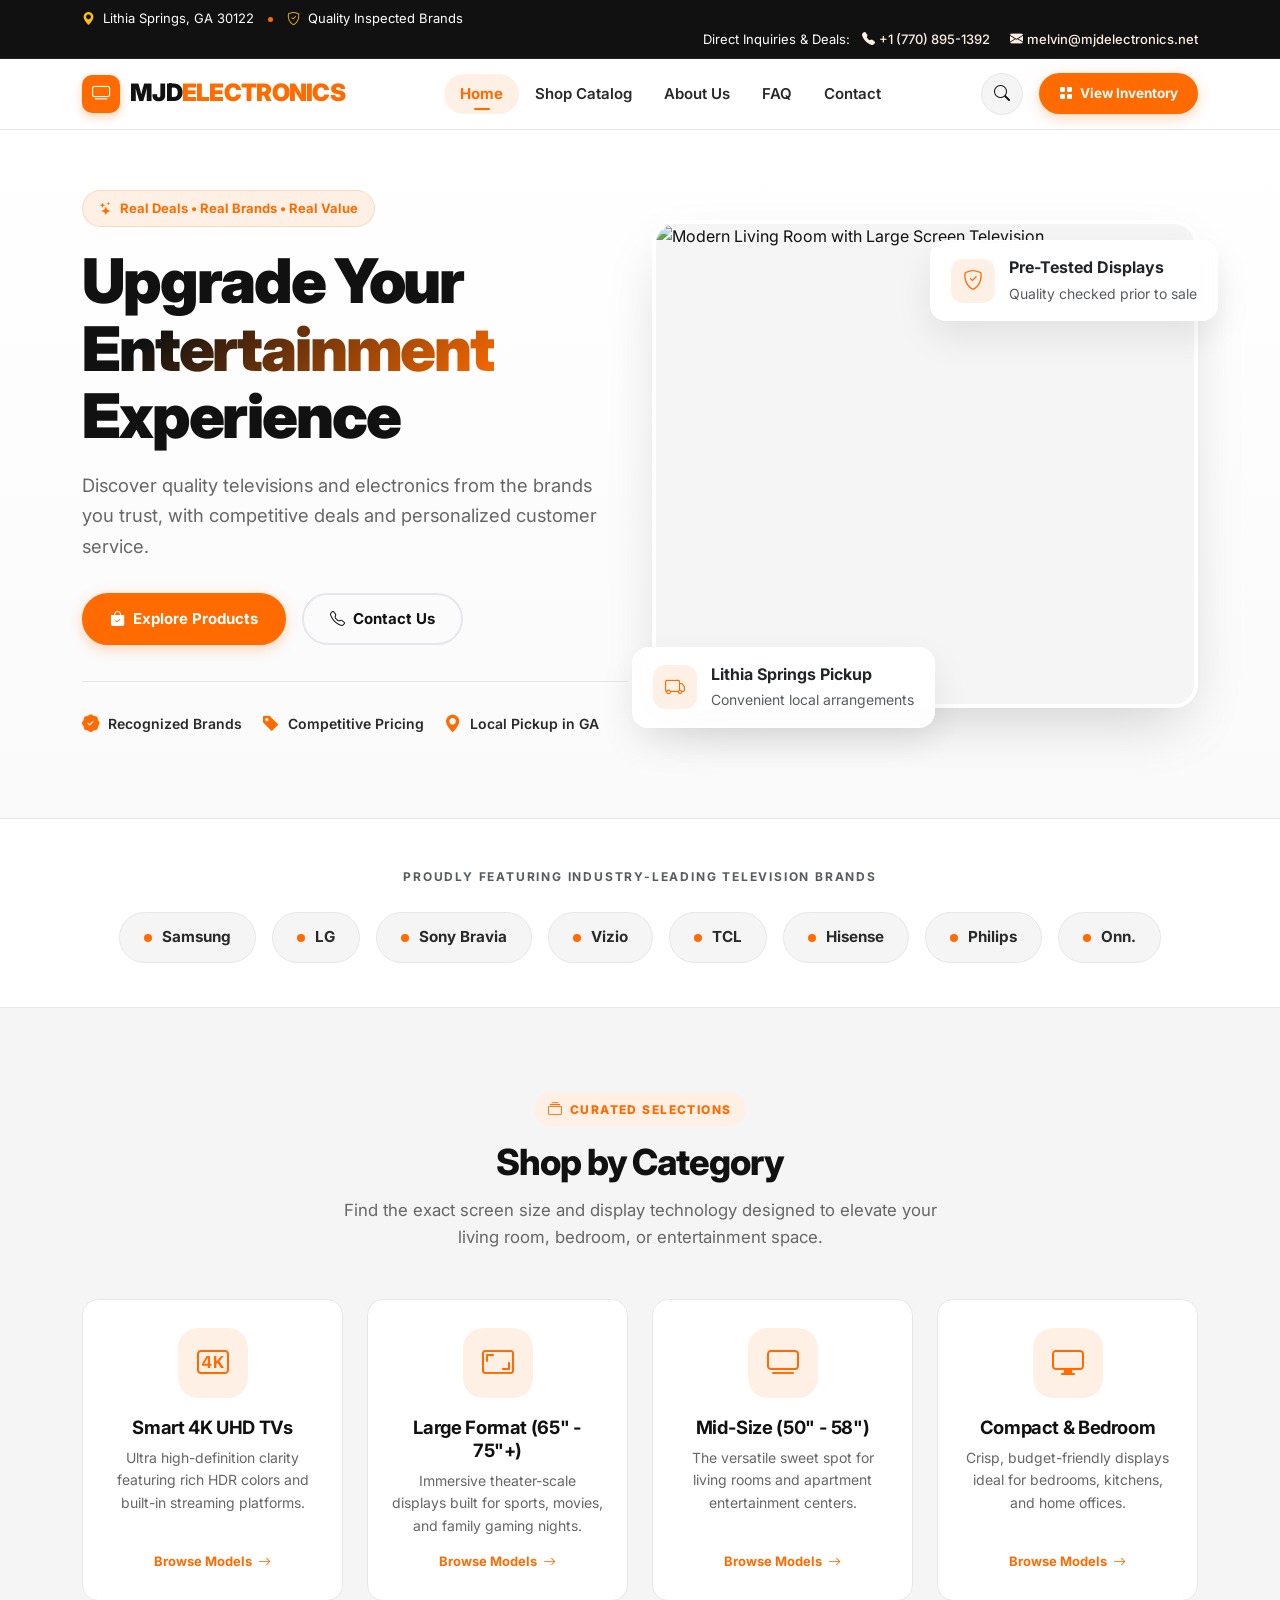
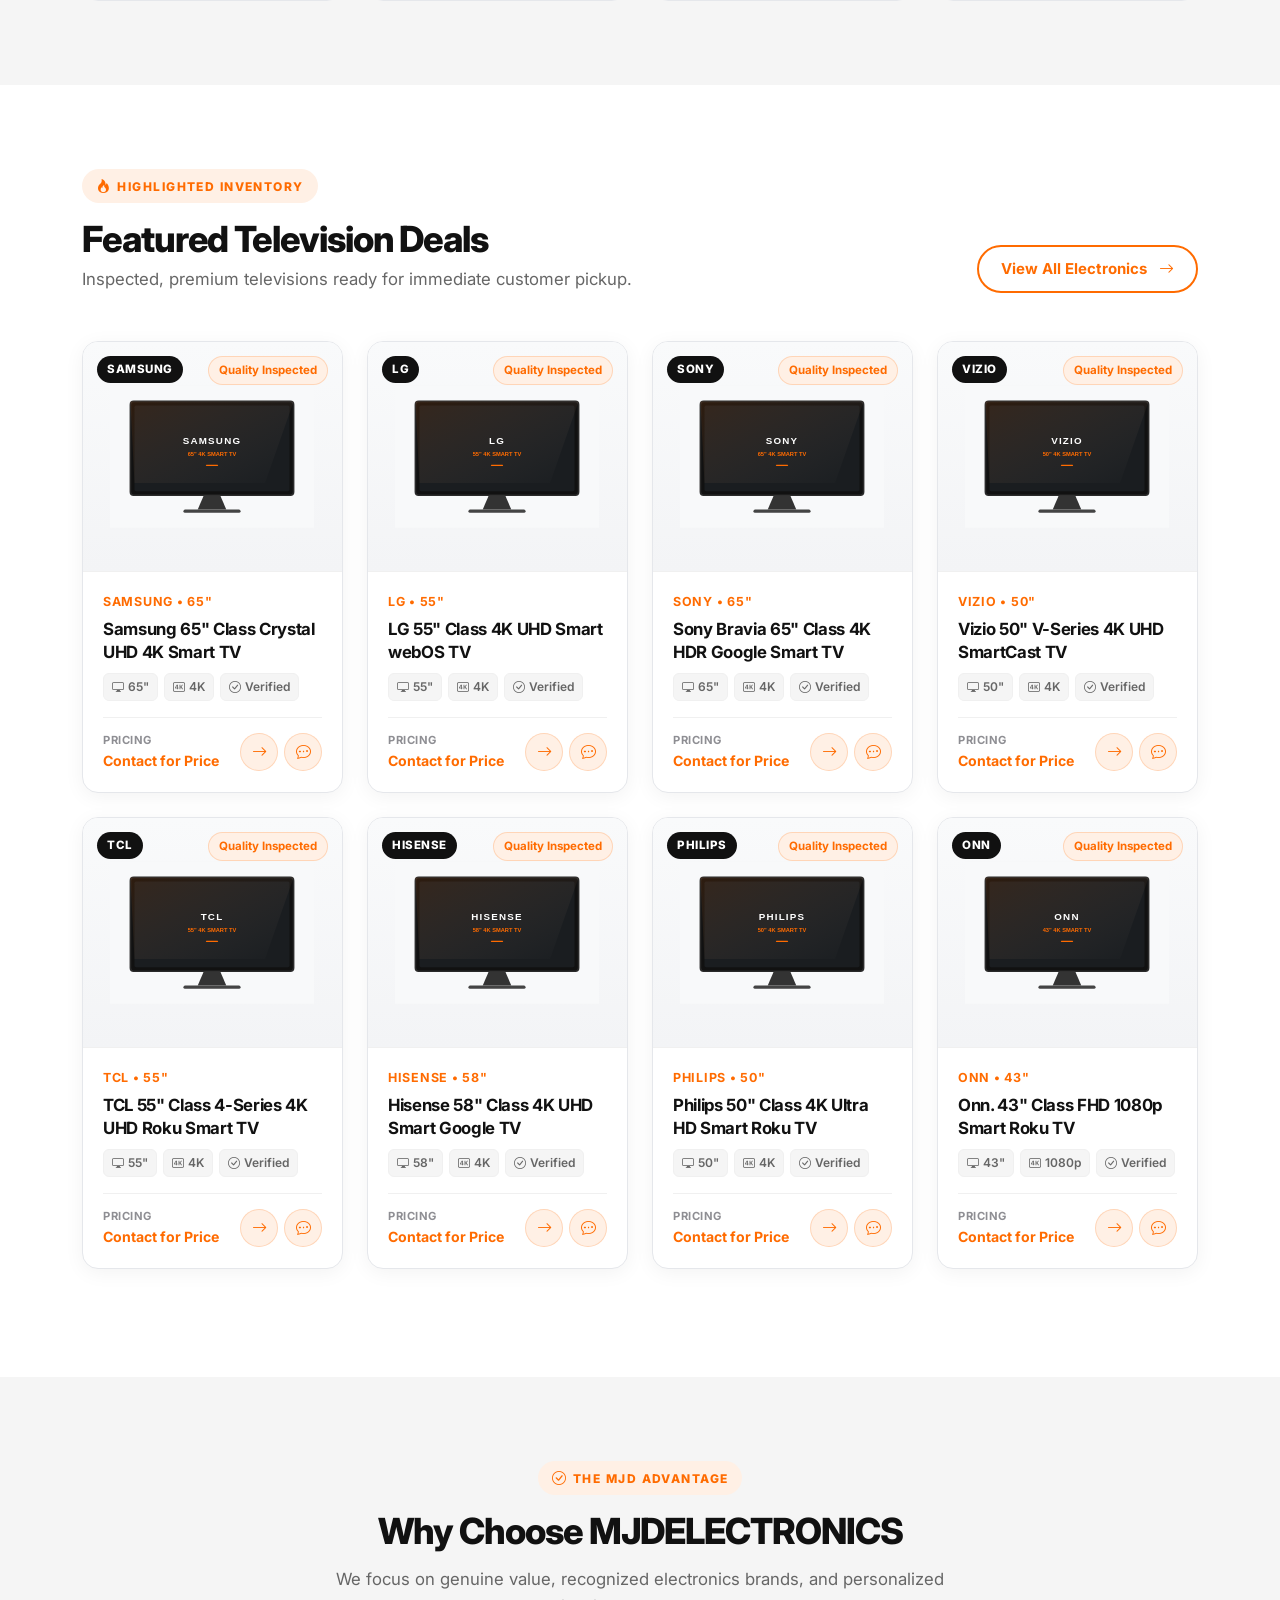
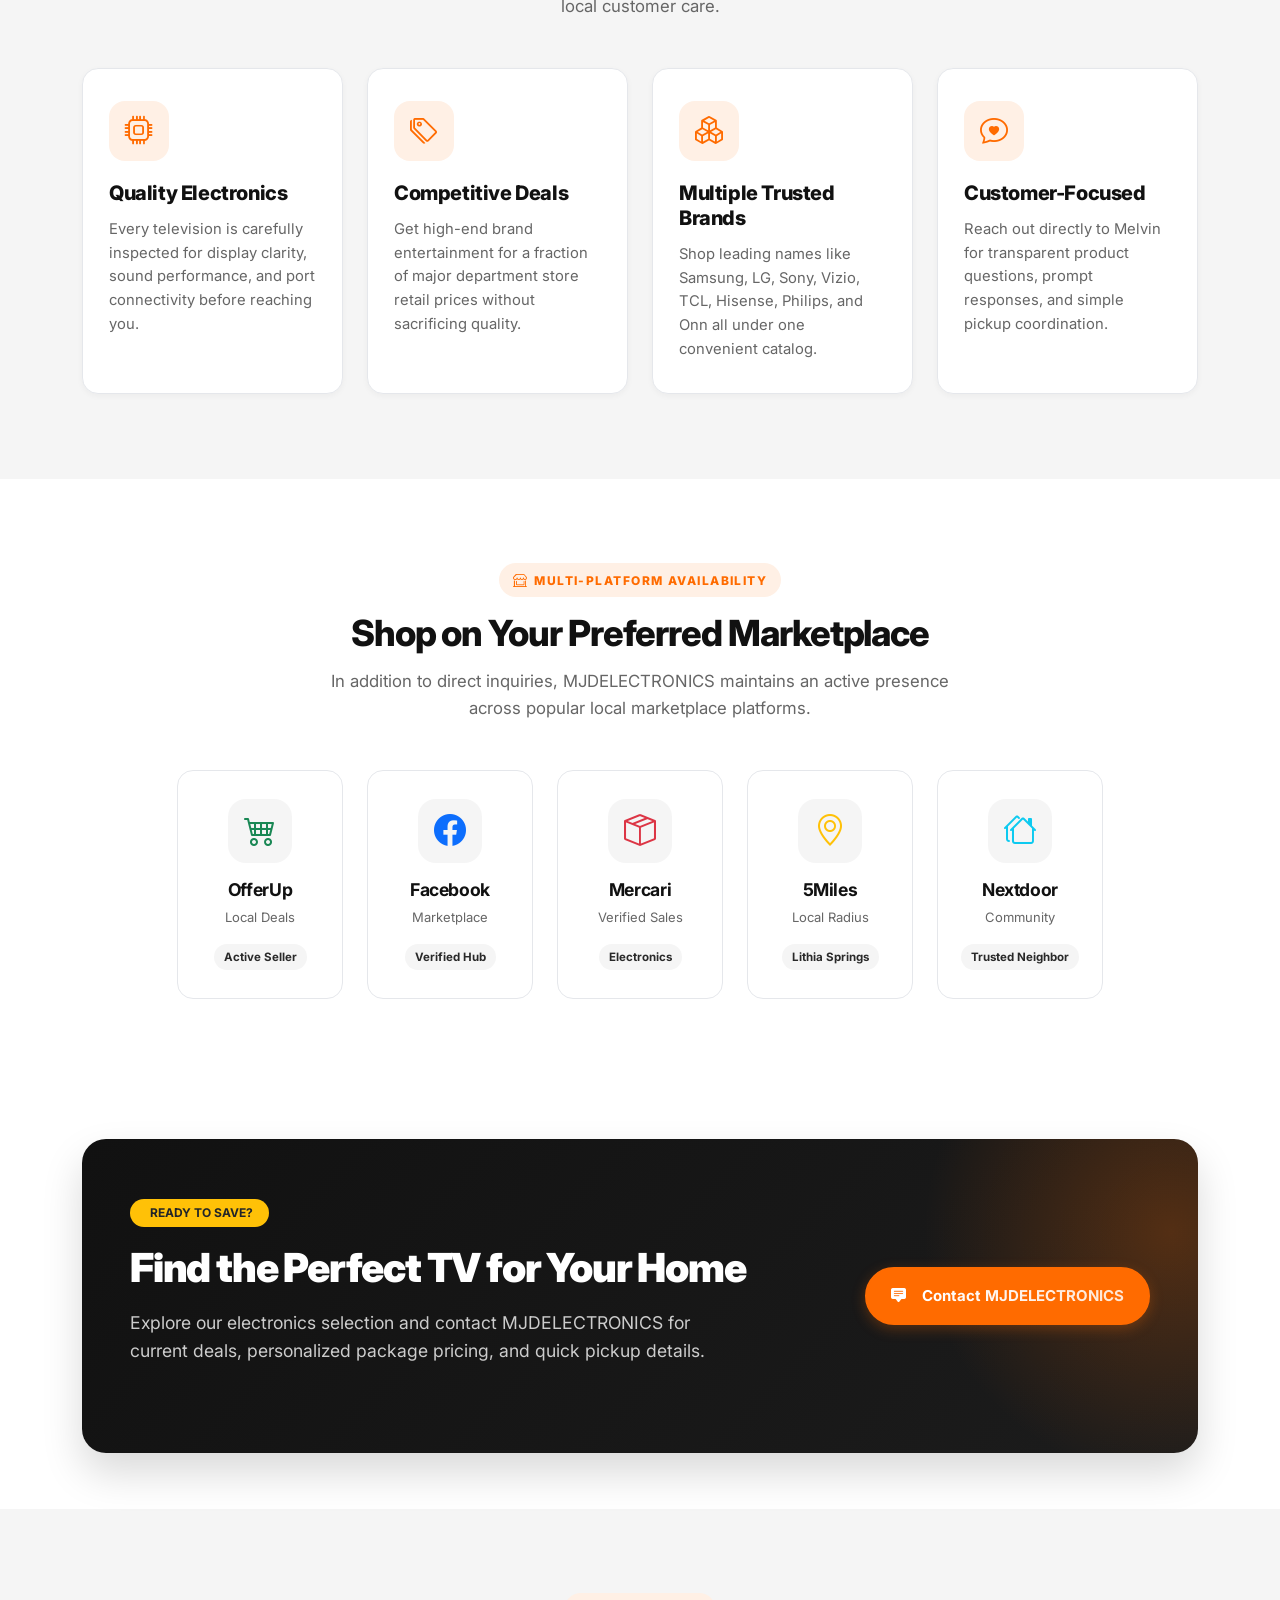
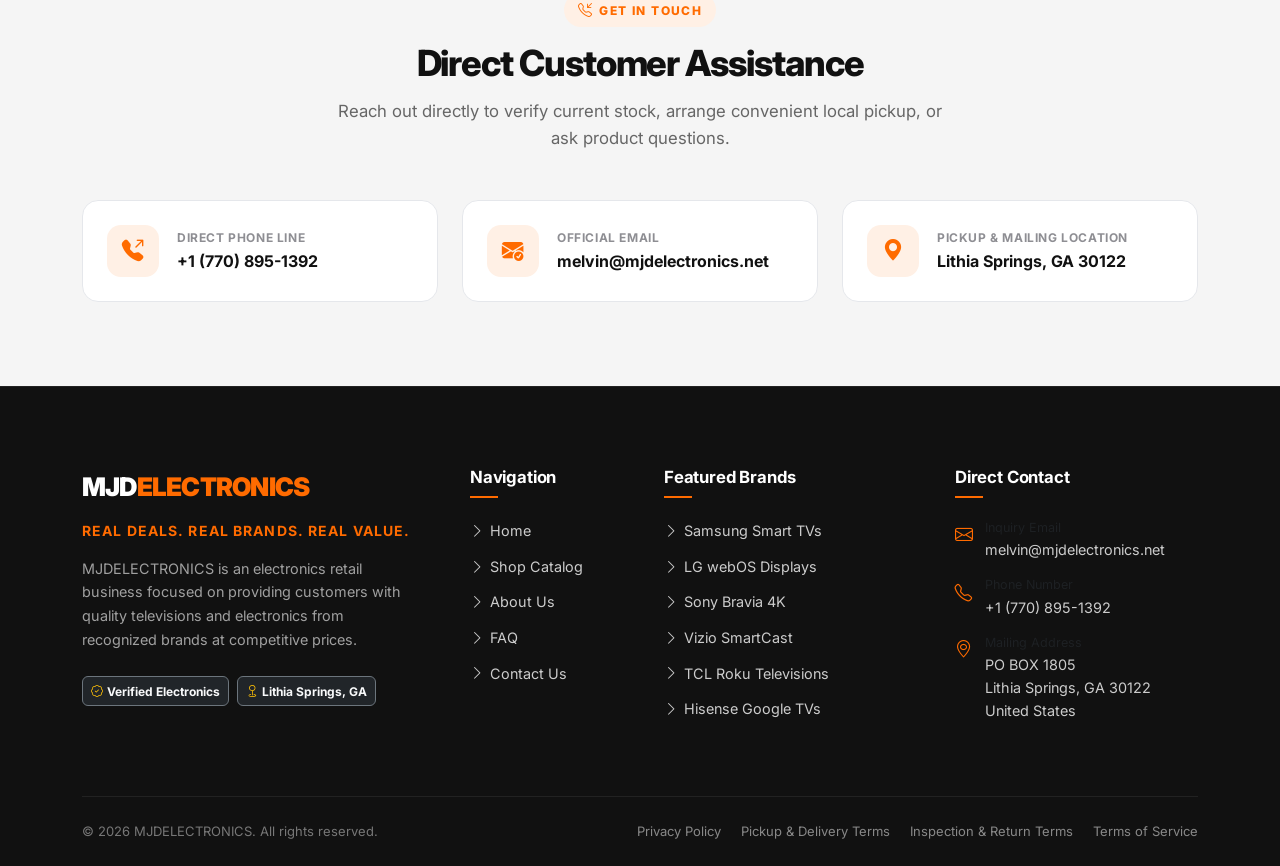
==== index.html @ 1b2b1a93 "first code" ====
<!DOCTYPE html>
<html lang="en">
<head>
  <meta charset="UTF-8">
  <meta name="viewport" content="width=device-width, initial-scale=1.0">
  <title>MJDELECTRONICS | Real Deals. Real Brands. Real Value.</title>
  <meta name="description" content="Discover quality televisions and electronics from trusted brands like Samsung, LG, Sony, Vizio, TCL, Hisense, Philips, and Onn at MJDELECTRONICS in Lithia Springs, GA.">
  <meta name="keywords" content="MJDELECTRONICS, Smart TVs, 4K TVs, Samsung TV, LG OLED, Sony Bravia, Lithia Springs GA, electronics deals">
  
  <!-- Open Graph / Meta -->
  <meta property="og:type" content="website">
  <meta property="og:url" content="https://mjdelectronics.net/">
  <meta property="og:title" content="MJDELECTRONICS - Real Deals. Real Brands. Real Value.">
  <meta property="og:description" content="Quality televisions and electronics from recognized brands at competitive prices in Lithia Springs, GA.">
  <meta property="og:image" content="https://images.unsplash.com/photo-1593359677879-a4bb92f829d1?auto=format&fit=crop&w=1200&q=80">

  <!-- Google Fonts: Inter -->
  <link rel="preconnect" href="https://fonts.googleapis.com">
  <link rel="preconnect" href="https://fonts.gstatic.com" crossorigin>
  <link href="https://fonts.googleapis.com/css2?family=Inter:wght@300;400;500;600;700;800;900&display=swap" rel="stylesheet">

  <!-- Bootstrap 5.3.3 CSS -->
  <link href="https://cdn.jsdelivr.net/npm/bootstrap@5.3.3/dist/css/bootstrap.min.css" rel="stylesheet">
  <!-- Bootstrap Icons -->
  <link rel="stylesheet" href="https://cdn.jsdelivr.net/npm/bootstrap-icons@1.11.3/font/bootstrap-icons.min.css">

  <!-- Custom Stylesheets -->
  <link rel="stylesheet" href="assets/css/style.css">
  <link rel="stylesheet" href="assets/css/responsive.css">
  <link rel="stylesheet" href="assets/css/animations.css">
</head>
<body>

  <!-- TOP NOTICE BAR -->
  <div class="top-notice-bar">
    <div class="container d-flex flex-wrap align-items-center justify-content-between">
      <div class="d-none d-md-block">
        <i class="bi bi-geo-alt-fill text-warning me-1"></i> Lithia Springs, GA 30122
        <span class="bullet-dot"></span>
        <i class="bi bi-shield-check text-warning me-1"></i> Quality Inspected Brands
      </div>
      <div class="w-100 w-md-auto text-center text-md-end">
        <span class="me-2">Direct Inquiries &amp; Deals:</span>
        <a href="tel:+17708951392" class="me-3"><i class="bi bi-telephone-fill me-1"></i>+1 (770) 895-1392</a>
        <a href="mailto:melvin@mjdelectronics.net" class="d-none d-sm-inline"><i class="bi bi-envelope-fill me-1"></i>melvin@mjdelectronics.net</a>
      </div>
    </div>
  </div>

  <!-- NAVBAR -->
  <nav class="navbar navbar-expand-lg navbar-mjd">
    <div class="container">
      <a class="navbar-brand" href="index.html">
        <div class="brand-icon-box">
          <i class="bi bi-tv"></i>
        </div>
        <div class="brand-name-text">MJD<span>ELECTRONICS</span></div>
      </a>

      <!-- Mobile Search & Toggle -->
      <div class="d-flex align-items-center gap-2 d-lg-none">
        <button class="nav-action-btn" data-bs-toggle="modal" data-bs-target="#searchModal" aria-label="Search">
          <i class="bi bi-search"></i>
        </button>
        <button class="navbar-toggler border-0 shadow-none" type="button" data-bs-toggle="collapse" data-bs-target="#navbarMain" aria-controls="navbarMain" aria-expanded="false" aria-label="Toggle navigation">
          <i class="bi bi-list fs-2 text-dark"></i>
        </button>
      </div>

      <div class="collapse navbar-collapse" id="navbarMain">
        <ul class="navbar-nav mx-auto mb-2 mb-lg-0">
          <li class="nav-item">
            <a class="nav-link active" href="index.html">Home</a>
          </li>
          <li class="nav-item">
            <a class="nav-link" href="shop.html">Shop Catalog</a>
          </li>
          <li class="nav-item">
            <a class="nav-link" href="about.html">About Us</a>
          </li>
          <li class="nav-item">
            <a class="nav-link" href="faq.html">FAQ</a>
          </li>
          <li class="nav-item">
            <a class="nav-link" href="contact.html">Contact</a>
          </li>
        </ul>

        <div class="d-none d-lg-flex align-items-center gap-3">
          <button class="nav-action-btn" data-bs-toggle="modal" data-bs-target="#searchModal" title="Quick Search" aria-label="Search electronics">
            <i class="bi bi-search"></i>
          </button>
          <a href="shop.html" class="btn-mjd-primary btn-sm-mjd">
            <i class="bi bi-grid-fill"></i> View Inventory
          </a>
        </div>
      </div>
    </div>
  </nav>

  <!-- HERO SECTION -->
  <section class="hero-wrapper">
    <div class="container">
      <div class="row align-items-center">
        <div class="col-lg-6 mb-5 mb-lg-0 reveal">
          <div class="hero-badge">
            <i class="bi bi-stars"></i> Real Deals &bull; Real Brands &bull; Real Value
          </div>
          <h1 class="hero-title">
            Upgrade Your <span class="text-gradient">Entertainment</span> Experience
          </h1>
          <p class="hero-subtitle">
            Discover quality televisions and electronics from the brands you trust, with competitive deals and personalized customer service.
          </p>
          <div class="d-flex flex-wrap gap-3">
            <a href="shop.html" class="btn-mjd-primary">
              <i class="bi bi-bag-check-fill"></i> Explore Products
            </a>
            <a href="contact.html" class="btn-mjd-outline">
              <i class="bi bi-telephone"></i> Contact Us
            </a>
          </div>

          <!-- Feature Bullets -->
          <div class="hero-features-list">
            <div class="hero-feature-item">
              <i class="bi bi-patch-check-fill"></i>
              <span>Recognized Brands</span>
            </div>
            <div class="hero-feature-item">
              <i class="bi bi-tag-fill"></i>
              <span>Competitive Pricing</span>
            </div>
            <div class="hero-feature-item">
              <i class="bi bi-geo-alt-fill"></i>
              <span>Local Pickup in GA</span>
            </div>
          </div>
        </div>

        <div class="col-lg-6 reveal reveal-delay-200">
          <div class="hero-image-container">
            <div class="hero-image-wrapper">
              <img src="https://images.unsplash.com/photo-1593359677879-a4bb92f829d1?auto=format&fit=crop&w=1200&q=80" 
                   alt="Modern Living Room with Large Screen Television" 
                   width="1200" height="800" />
            </div>

            <!-- Floating Card Top Right -->
            <div class="hero-floating-card card-top-right animate-float d-none d-sm-flex">
              <div class="floating-icon">
                <i class="bi bi-shield-check"></i>
              </div>
              <div>
                <strong class="d-block text-dark">Pre-Tested Displays</strong>
                <small class="text-muted">Quality checked prior to sale</small>
              </div>
            </div>

            <!-- Floating Card Bottom Left -->
            <div class="hero-floating-card card-bottom-left animate-float d-none d-sm-flex" style="animation-delay: -2s;">
              <div class="floating-icon">
                <i class="bi bi-truck"></i>
              </div>
              <div>
                <strong class="d-block text-dark">Lithia Springs Pickup</strong>
                <small class="text-muted">Convenient local arrangements</small>
              </div>
            </div>
          </div>
        </div>
      </div>
    </div>
  </section>

  <!-- TRUSTED BRANDS SHOWCASE -->
  <section class="brands-section">
    <div class="container">
      <div class="text-center mb-4">
        <span class="text-uppercase fw-bold text-muted" style="font-size: 0.75rem; letter-spacing: 0.15em;">
          PROUDLY FEATURING INDUSTRY-LEADING TELEVISION BRANDS
        </span>
      </div>
      <div class="brand-pill-grid">
        <a href="shop.html?brand=Samsung" class="brand-badge-item">
          <span class="brand-dot"></span> Samsung
        </a>
        <a href="shop.html?brand=LG" class="brand-badge-item">
          <span class="brand-dot"></span> LG
        </a>
        <a href="shop.html?brand=Sony" class="brand-badge-item">
          <span class="brand-dot"></span> Sony Bravia
        </a>
        <a href="shop.html?brand=Vizio" class="brand-badge-item">
          <span class="brand-dot"></span> Vizio
        </a>
        <a href="shop.html?brand=TCL" class="brand-badge-item">
          <span class="brand-dot"></span> TCL
        </a>
        <a href="shop.html?brand=Hisense" class="brand-badge-item">
          <span class="brand-dot"></span> Hisense
        </a>
        <a href="shop.html?brand=Philips" class="brand-badge-item">
          <span class="brand-dot"></span> Philips
        </a>
        <a href="shop.html?brand=Onn" class="brand-badge-item">
          <span class="brand-dot"></span> Onn.
        </a>
      </div>
    </div>
  </section>

  <!-- SHOP BY CATEGORY -->
  <section class="section-padding bg-light-section">
    <div class="container">
      <div class="text-center mb-5 reveal">
        <span class="section-tag"><i class="bi bi-collection"></i> Curated Selections</span>
        <h2 class="section-title">Shop by Category</h2>
        <p class="section-subtitle">Find the exact screen size and display technology designed to elevate your living room, bedroom, or entertainment space.</p>
      </div>

      <div class="row g-4">
        <div class="col-12 col-sm-6 col-lg-3 reveal reveal-delay-100">
          <a href="shop.html?category=Smart%204K%20UHD%20TVs" class="text-decoration-none">
            <div class="category-card">
              <div class="category-icon-box">
                <i class="bi bi-badge-4k"></i>
              </div>
              <h3 class="category-title">Smart 4K UHD TVs</h3>
              <p class="category-desc">Ultra high-definition clarity featuring rich HDR colors and built-in streaming platforms.</p>
              <span class="category-link">Browse Models <i class="bi bi-arrow-right"></i></span>
            </div>
          </a>
        </div>

        <div class="col-12 col-sm-6 col-lg-3 reveal reveal-delay-200">
          <a href="shop.html?category=Large%20Format%20TVs" class="text-decoration-none">
            <div class="category-card">
              <div class="category-icon-box">
                <i class="bi bi-aspect-ratio"></i>
              </div>
              <h3 class="category-title">Large Format (65" - 75"+)</h3>
              <p class="category-desc">Immersive theater-scale displays built for sports, movies, and family gaming nights.</p>
              <span class="category-link">Browse Models <i class="bi bi-arrow-right"></i></span>
            </div>
          </a>
        </div>

        <div class="col-12 col-sm-6 col-lg-3 reveal reveal-delay-300">
          <a href="shop.html?category=Mid-Size%20Smart%20TVs" class="text-decoration-none">
            <div class="category-card">
              <div class="category-icon-box">
                <i class="bi bi-tv"></i>
              </div>
              <h3 class="category-title">Mid-Size (50" - 58")</h3>
              <p class="category-desc">The versatile sweet spot for living rooms and apartment entertainment centers.</p>
              <span class="category-link">Browse Models <i class="bi bi-arrow-right"></i></span>
            </div>
          </a>
        </div>

        <div class="col-12 col-sm-6 col-lg-3 reveal reveal-delay-400">
          <a href="shop.html?category=Compact%20%26%20Bedroom%20TVs" class="text-decoration-none">
            <div class="category-card">
              <div class="category-icon-box">
                <i class="bi bi-display"></i>
              </div>
              <h3 class="category-title">Compact &amp; Bedroom</h3>
              <p class="category-desc">Crisp, budget-friendly displays ideal for bedrooms, kitchens, and home offices.</p>
              <span class="category-link">Browse Models <i class="bi bi-arrow-right"></i></span>
            </div>
          </a>
        </div>
      </div>
    </div>
  </section>

  <!-- FEATURED PRODUCTS -->
  <section class="section-padding bg-white-section">
    <div class="container">
      <div class="d-flex flex-column flex-md-row justify-content-between align-items-md-end mb-5 reveal">
        <div>
          <span class="section-tag"><i class="bi bi-fire"></i> Highlighted Inventory</span>
          <h2 class="section-title mb-1">Featured Television Deals</h2>
          <p class="section-subtitle mb-0">Inspected, premium televisions ready for immediate customer pickup.</p>
        </div>
        <div class="mt-3 mt-md-0">
          <a href="shop.html" class="btn-mjd-outline-orange">
            View All Electronics <i class="bi bi-arrow-right ms-1"></i>
          </a>
        </div>
      </div>

      <!-- Featured Product Grid dynamically injected via JS -->
      <div class="row" id="featuredProductRow">
        <!-- Will be populated via JS or fallback cards -->
      </div>
    </div>
  </section>

  <!-- WHY CHOOSE MJDELECTRONICS -->
  <section class="section-padding bg-light-section">
    <div class="container">
      <div class="text-center mb-5 reveal">
        <span class="section-tag"><i class="bi bi-check-circle"></i> The MJD Advantage</span>
        <h2 class="section-title">Why Choose MJDELECTRONICS</h2>
        <p class="section-subtitle">We focus on genuine value, recognized electronics brands, and personalized local customer care.</p>
      </div>

      <div class="row g-4">
        <div class="col-12 col-md-6 col-lg-3 reveal reveal-delay-100">
          <div class="feature-box">
            <div class="feature-icon-wrapper">
              <i class="bi bi-cpu"></i>
            </div>
            <h3 class="feature-box-title">Quality Electronics</h3>
            <p class="feature-box-text">Every television is carefully inspected for display clarity, sound performance, and port connectivity before reaching you.</p>
          </div>
        </div>

        <div class="col-12 col-md-6 col-lg-3 reveal reveal-delay-200">
          <div class="feature-box">
            <div class="feature-icon-wrapper">
              <i class="bi bi-tags"></i>
            </div>
            <h3 class="feature-box-title">Competitive Deals</h3>
            <p class="feature-box-text">Get high-end brand entertainment for a fraction of major department store retail prices without sacrificing quality.</p>
          </div>
        </div>

        <div class="col-12 col-md-6 col-lg-3 reveal reveal-delay-300">
          <div class="feature-box">
            <div class="feature-icon-wrapper">
              <i class="bi bi-boxes"></i>
            </div>
            <h3 class="feature-box-title">Multiple Trusted Brands</h3>
            <p class="feature-box-text">Shop leading names like Samsung, LG, Sony, Vizio, TCL, Hisense, Philips, and Onn all under one convenient catalog.</p>
          </div>
        </div>

        <div class="col-12 col-md-6 col-lg-3 reveal reveal-delay-400">
          <div class="feature-box">
            <div class="feature-icon-wrapper">
              <i class="bi bi-chat-heart"></i>
            </div>
            <h3 class="feature-box-title">Customer-Focused</h3>
            <p class="feature-box-text">Reach out directly to Melvin for transparent product questions, prompt responses, and simple pickup coordination.</p>
          </div>
        </div>
      </div>
    </div>
  </section>

  <!-- MARKETPLACE SECTION -->
  <section class="section-padding bg-white-section">
    <div class="container">
      <div class="text-center mb-5 reveal">
        <span class="section-tag"><i class="bi bi-shop-window"></i> Multi-Platform Availability</span>
        <h2 class="section-title">Shop on Your Preferred Marketplace</h2>
        <p class="section-subtitle">In addition to direct inquiries, MJDELECTRONICS maintains an active presence across popular local marketplace platforms.</p>
      </div>

      <div class="row g-4 justify-content-center">
        <div class="col-6 col-md-4 col-lg-2 reveal reveal-delay-100">
          <div class="marketplace-card">
            <div class="marketplace-logo-box text-success">
              <i class="bi bi-cart4"></i>
            </div>
            <h4 class="marketplace-name">OfferUp</h4>
            <p class="marketplace-desc">Local Deals</p>
            <span class="marketplace-badge">Active Seller</span>
          </div>
        </div>

        <div class="col-6 col-md-4 col-lg-2 reveal reveal-delay-200">
          <div class="marketplace-card">
            <div class="marketplace-logo-box text-primary">
              <i class="bi bi-facebook"></i>
            </div>
            <h4 class="marketplace-name">Facebook</h4>
            <p class="marketplace-desc">Marketplace</p>
            <span class="marketplace-badge">Verified Hub</span>
          </div>
        </div>

        <div class="col-6 col-md-4 col-lg-2 reveal reveal-delay-300">
          <div class="marketplace-card">
            <div class="marketplace-logo-box text-danger">
              <i class="bi bi-box-seam"></i>
            </div>
            <h4 class="marketplace-name">Mercari</h4>
            <p class="marketplace-desc">Verified Sales</p>
            <span class="marketplace-badge">Electronics</span>
          </div>
        </div>

        <div class="col-6 col-md-4 col-lg-2 reveal reveal-delay-400">
          <div class="marketplace-card">
            <div class="marketplace-logo-box text-warning">
              <i class="bi bi-geo-alt"></i>
            </div>
            <h4 class="marketplace-name">5Miles</h4>
            <p class="marketplace-desc">Local Radius</p>
            <span class="marketplace-badge">Lithia Springs</span>
          </div>
        </div>

        <div class="col-6 col-md-4 col-lg-2 reveal reveal-delay-400">
          <div class="marketplace-card">
            <div class="marketplace-logo-box text-info">
              <i class="bi bi-houses"></i>
            </div>
            <h4 class="marketplace-name">Nextdoor</h4>
            <p class="marketplace-desc">Community</p>
            <span class="marketplace-badge">Trusted Neighbor</span>
          </div>
        </div>
      </div>
    </div>
  </section>

  <!-- PROMOTIONAL CTA BANNER -->
  <section class="section-padding-sm bg-white-section">
    <div class="container">
      <div class="promo-cta-box reveal">
        <div class="row align-items-center">
          <div class="col-lg-8">
            <span class="badge bg-warning text-dark fw-bold px-3 py-2 mb-3 rounded-pill text-uppercase">
              <i class="bi bi-sparkles me-1"></i> Ready to Save?
            </span>
            <h2 class="promo-cta-title">Find the Perfect TV for Your Home</h2>
            <p class="promo-cta-desc">
              Explore our electronics selection and contact MJDELECTRONICS for current deals, personalized package pricing, and quick pickup details.
            </p>
          </div>
          <div class="col-lg-4 text-lg-end mt-4 mt-lg-0">
            <a href="contact.html" class="btn btn-mjd-primary btn-lg px-4 py-3">
              <i class="bi bi-chat-square-text-fill me-2"></i> Contact MJDELECTRONICS
            </a>
          </div>
        </div>
      </div>
    </div>
  </section>

  <!-- CONTACT PREVIEW SECTION -->
  <section class="section-padding bg-light-section">
    <div class="container">
      <div class="text-center mb-5 reveal">
        <span class="section-tag"><i class="bi bi-telephone-inbound"></i> Get in Touch</span>
        <h2 class="section-title">Direct Customer Assistance</h2>
        <p class="section-subtitle">Reach out directly to verify current stock, arrange convenient local pickup, or ask product questions.</p>
      </div>

      <div class="row g-4">
        <div class="col-12 col-md-4 reveal reveal-delay-100">
          <a href="tel:+17708951392" class="contact-preview-card">
            <div class="contact-card-icon">
              <i class="bi bi-telephone-outbound-fill"></i>
            </div>
            <div>
              <div class="contact-card-label">Direct Phone Line</div>
              <div class="contact-card-value">+1 (770) 895-1392</div>
            </div>
          </a>
        </div>

        <div class="col-12 col-md-4 reveal reveal-delay-200">
          <a href="mailto:melvin@mjdelectronics.net" class="contact-preview-card">
            <div class="contact-card-icon">
              <i class="bi bi-envelope-check-fill"></i>
            </div>
            <div>
              <div class="contact-card-label">Official Email</div>
              <div class="contact-card-value">melvin@mjdelectronics.net</div>
            </div>
          </a>
        </div>

        <div class="col-12 col-md-4 reveal reveal-delay-300">
          <div class="contact-preview-card">
            <div class="contact-card-icon">
              <i class="bi bi-geo-alt-fill"></i>
            </div>
            <div>
              <div class="contact-card-label">Pickup &amp; Mailing Location</div>
              <div class="contact-card-value">Lithia Springs, GA 30122</div>
            </div>
          </div>
        </div>
      </div>
    </div>
  </section>

  <!-- FOOTER (DEEP BLACK) -->
  <footer class="footer-mjd">
    <div class="container">
      <div class="row g-5">
        <!-- Brand Summary -->
        <div class="col-12 col-lg-4">
          <div class="footer-brand-title">MJD<span>ELECTRONICS</span></div>
          <div class="footer-tagline">Real Deals. Real Brands. Real Value.</div>
          <p class="footer-desc">
            MJDELECTRONICS is an electronics retail business focused on providing customers with quality televisions and electronics from recognized brands at competitive prices.
          </p>
          <div class="d-flex gap-2">
            <span class="badge bg-dark border border-secondary text-light p-2"><i class="bi bi-patch-check text-warning me-1"></i>Verified Electronics</span>
            <span class="badge bg-dark border border-secondary text-light p-2"><i class="bi bi-geo text-warning me-1"></i>Lithia Springs, GA</span>
          </div>
        </div>

        <!-- Quick Links -->
        <div class="col-6 col-md-4 col-lg-2">
          <h4 class="footer-widget-title">Navigation</h4>
          <ul class="footer-links">
            <li><a href="index.html"><i class="bi bi-chevron-right"></i> Home</a></li>
            <li><a href="shop.html"><i class="bi bi-chevron-right"></i> Shop Catalog</a></li>
            <li><a href="about.html"><i class="bi bi-chevron-right"></i> About Us</a></li>
            <li><a href="faq.html"><i class="bi bi-chevron-right"></i> FAQ</a></li>
            <li><a href="contact.html"><i class="bi bi-chevron-right"></i> Contact Us</a></li>
          </ul>
        </div>

        <!-- Television Brands -->
        <div class="col-6 col-md-4 col-lg-3">
          <h4 class="footer-widget-title">Featured Brands</h4>
          <ul class="footer-links">
            <li><a href="shop.html?brand=Samsung"><i class="bi bi-chevron-right"></i> Samsung Smart TVs</a></li>
            <li><a href="shop.html?brand=LG"><i class="bi bi-chevron-right"></i> LG webOS Displays</a></li>
            <li><a href="shop.html?brand=Sony"><i class="bi bi-chevron-right"></i> Sony Bravia 4K</a></li>
            <li><a href="shop.html?brand=Vizio"><i class="bi bi-chevron-right"></i> Vizio SmartCast</a></li>
            <li><a href="shop.html?brand=TCL"><i class="bi bi-chevron-right"></i> TCL Roku Televisions</a></li>
            <li><a href="shop.html?brand=Hisense"><i class="bi bi-chevron-right"></i> Hisense Google TVs</a></li>
          </ul>
        </div>

        <!-- Verified Contact Details -->
        <div class="col-12 col-md-4 col-lg-3">
          <h4 class="footer-widget-title">Direct Contact</h4>
          <div class="footer-contact-item">
            <i class="bi bi-envelope"></i>
            <div>
              <span class="d-block text-muted small">Inquiry Email</span>
              <a href="mailto:melvin@mjdelectronics.net">melvin@mjdelectronics.net</a>
            </div>
          </div>
          <div class="footer-contact-item">
            <i class="bi bi-telephone"></i>
            <div>
              <span class="d-block text-muted small">Phone Number</span>
              <a href="tel:+17708951392">+1 (770) 895-1392</a>
            </div>
          </div>
          <div class="footer-contact-item">
            <i class="bi bi-geo-alt"></i>
            <div>
              <span class="d-block text-muted small">Mailing Address</span>
              <span>PO BOX 1805<br>Lithia Springs, GA 30122<br>United States</span>
            </div>
          </div>
        </div>
      </div>

      <!-- Footer Bottom -->
      <div class="footer-bottom d-flex flex-column flex-md-row justify-content-between align-items-center">
        <div>
          &copy; <span id="currentYear"></span> MJDELECTRONICS. All rights reserved.
        </div>
        <div class="mt-2 mt-md-0">
          <a href="privacy-policy.html">Privacy Policy</a>
          <a href="shipping-policy.html">Pickup &amp; Delivery Terms</a>
          <a href="return-policy.html">Inspection &amp; Return Terms</a>
          <a href="terms.html">Terms of Service</a>
        </div>
      </div>
    </div>
  </footer>

  <!-- BACK TO TOP BUTTON -->
  <button id="backToTopBtn" class="back-to-top" aria-label="Back to top">
    <i class="bi bi-arrow-up"></i>
  </button>

  <!-- SEARCH MODAL -->
  <div class="modal fade" id="searchModal" tabindex="-1" aria-labelledby="searchModalLabel" aria-hidden="true">
    <div class="modal-dialog modal-dialog-centered modal-lg">
      <div class="modal-content search-modal-box">
        <div class="d-flex justify-content-between align-items-center mb-3">
          <h5 class="fw-bold text-dark mb-0" id="searchModalLabel">
            <i class="bi bi-search text-warning me-2"></i>Search Electronics Catalog
          </h5>
          <button type="button" class="btn-close" data-bs-dismiss="modal" aria-label="Close"></button>
        </div>
        <div class="search-input-group mb-3">
          <input type="text" id="globalSearchInput" placeholder="Search by brand (Samsung, Sony...), screen size (65\"), or model..." autocomplete="off">
          <button class="search-submit-btn" aria-label="Search"><i class="bi bi-search"></i></button>
        </div>
        <div id="globalSearchResults">
          <div class="text-muted text-center py-4 small">
            Start typing above to see matching televisions instantly...
          </div>
        </div>
      </div>
    </div>
  </div>

  <!-- INQUIRY MODAL -->
  <div class="modal fade" id="inquiryModal" tabindex="-1" aria-labelledby="inquiryModalLabel" aria-hidden="true">
    <div class="modal-dialog modal-dialog-centered">
      <div class="modal-content modal-content-mjd">
        <div class="modal-header modal-header-mjd">
          <h5 class="modal-title fw-bold text-dark" id="inquiryModalLabel">
            <i class="bi bi-tag-fill text-warning me-2"></i>Price &amp; Availability Inquiry
          </h5>
          <button type="button" class="btn-close" data-bs-dismiss="modal" aria-label="Close"></button>
        </div>
        <div class="modal-body modal-body-mjd">
          <div id="modalProductPreview"></div>
          <form id="mjdModalInquiryForm">
            <div class="mb-3">
              <label class="form-label-mjd">Your Name *</label>
              <input type="text" id="modalInquiryName" class="form-control-mjd" placeholder="e.g. John Smith" required>
            </div>
            <div class="mb-3">
              <label class="form-label-mjd">Your Email Address *</label>
              <input type="email" id="modalInquiryEmail" class="form-control-mjd" placeholder="name@example.com" required>
            </div>
            <div class="mb-3">
              <label class="form-label-mjd">Subject</label>
              <input type="text" id="modalInquirySubject" class="form-control-mjd" readonly>
            </div>
            <div class="mb-3">
              <label class="form-label-mjd">Your Message / Inquiry</label>
              <textarea id="modalInquiryMessage" class="form-control-mjd" rows="3" required></textarea>
            </div>
            <div class="d-grid">
              <button type="submit" class="btn-mjd-primary justify-content-center">
                <i class="bi bi-envelope-paper-fill"></i> Send Inquiry to Melvin
              </button>
            </div>
          </form>
        </div>
      </div>
    </div>
  </div>

  <!-- Bootstrap 5.3.3 JS Bundle -->
  <script src="https://cdn.jsdelivr.net/npm/bootstrap@5.3.3/dist/js/bootstrap.bundle.min.js"></script>
  <!-- Custom JS Modules -->
  <script src="assets/js/products.js"></script>
  <script src="assets/js/main.js"></script>
  <script src="assets/js/contact.js"></script>

  <!-- Homepage Inline Script to populate featured products & year -->
  <script>
    document.getElementById('currentYear').textContent = new Date().getFullYear();

    // Populate featured products on homepage
    const featuredRow = document.getElementById('featuredProductRow');
    if (featuredRow && typeof MJD_PRODUCTS !== 'undefined') {
      const featured = MJD_PRODUCTS.filter(p => p.featured).slice(0, 8);
      featuredRow.innerHTML = featured.map(p => createProductCardHtml(p)).join('');
    }
  </script>
</body>
</html>
---- assets/css/style.css ----
/* ===================================================================
   MJDELECTRONICS - OFFICIAL STYLESHEET
   Brand: MJDELECTRONICS | "Real Deals. Real Brands. Real Value."
   Theme: Bright White (75-80%), Deep Black Typography, Orange Accents
   =================================================================== */

/* ---------- CSS VARIABLES ---------- */
:root {
  --primary-orange: #FF6B00;
  --orange-hover: #E85D00;
  --light-orange: #FFF0E5;
  --light-orange-subtle: #FFF7F0;
  --deep-black: #111111;
  --charcoal: #292929;
  --card-dark: #1E1E1E;
  --main-white: #FFFFFF;
  --section-grey: #F5F5F5;
  --section-alt: #F9FAFB;
  --secondary-text: #666666;
  --muted-text: #8E8E93;
  --border-grey: #E5E7EB;
  --border-light: #F0F0F0;
  
  --font-main: 'Inter', -apple-system, BlinkMacSystemFont, 'Segoe UI', Roboto, Oxygen, Ubuntu, Cantarell, sans-serif;
  
  --radius-sm: 6px;
  --radius-md: 10px;
  --radius-lg: 16px;
  --radius-xl: 24px;
  --radius-pill: 9999px;
  
  --shadow-sm: 0 2px 6px rgba(0, 0, 0, 0.04);
  --shadow-md: 0 8px 24px rgba(0, 0, 0, 0.06);
  --shadow-lg: 0 16px 36px rgba(0, 0, 0, 0.08);
  --shadow-hover: 0 20px 40px rgba(255, 107, 0, 0.12);
  --shadow-card: 0 4px 20px rgba(0, 0, 0, 0.05);

  --transition-fast: 0.2s cubic-bezier(0.16, 1, 0.3, 1);
  --transition-base: 0.3s cubic-bezier(0.16, 1, 0.3, 1);
  --transition-smooth: 0.4s cubic-bezier(0.16, 1, 0.3, 1);
}

/* ---------- RESET & BASE ---------- */
*, *::before, *::after {
  box-sizing: border-box;
}

html {
  scroll-behavior: smooth;
  font-size: 16px;
}

body {
  font-family: var(--font-main);
  background-color: var(--main-white);
  color: var(--deep-black);
  line-height: 1.6;
  -webkit-font-smoothing: antialiased;
  -moz-osx-font-smoothing: grayscale;
  overflow-x: hidden;
}

h1, h2, h3, h4, h5, h6 {
  color: var(--deep-black);
  font-weight: 700;
  letter-spacing: -0.02em;
  line-height: 1.25;
}

p {
  color: var(--secondary-text);
  margin-bottom: 1rem;
}

a {
  color: var(--primary-orange);
  text-decoration: none;
  transition: color var(--transition-fast);
}

a:hover {
  color: var(--orange-hover);
}

img {
  max-width: 100%;
  height: auto;
  display: block;
}

/* ---------- TOP NOTIFICATION BAR ---------- */
.top-notice-bar {
  background: var(--deep-black);
  color: var(--main-white);
  font-size: 0.8125rem;
  padding: 8px 0;
  border-bottom: 1px solid rgba(255, 255, 255, 0.08);
}

.top-notice-bar a {
  color: var(--light-orange);
  font-weight: 500;
  text-decoration: none;
}

.top-notice-bar a:hover {
  color: var(--primary-orange);
}

.top-notice-bar .bullet-dot {
  display: inline-block;
  width: 5px;
  height: 5px;
  background: var(--primary-orange);
  border-radius: 50%;
  margin: 0 10px;
  vertical-align: middle;
}

/* ---------- NAVBAR ---------- */
.navbar-mjd {
  background: var(--main-white);
  border-bottom: 1px solid var(--border-grey);
  padding: 14px 0;
  transition: all var(--transition-base);
  position: sticky;
  top: 0;
  z-index: 1030;
}

.navbar-mjd.is-scrolled {
  background: rgba(255, 255, 255, 0.98);
  backdrop-filter: blur(12px);
  -webkit-backdrop-filter: blur(12px);
  box-shadow: 0 4px 20px rgba(0, 0, 0, 0.06);
  padding: 10px 0;
}

.navbar-brand {
  display: flex;
  align-items: center;
  gap: 10px;
  font-weight: 900;
  font-size: 1.5rem;
  color: var(--deep-black) !important;
  letter-spacing: -0.03em;
  padding: 0;
}

.brand-icon-box {
  width: 38px;
  height: 38px;
  background: var(--primary-orange);
  border-radius: 10px;
  display: flex;
  align-items: center;
  justify-content: center;
  color: var(--main-white);
  font-size: 1.15rem;
  box-shadow: 0 4px 10px rgba(255, 107, 0, 0.3);
  transition: transform var(--transition-fast);
}

.navbar-brand:hover .brand-icon-box {
  transform: rotate(-6deg) scale(1.05);
}

.brand-name-text {
  font-weight: 900;
  color: var(--deep-black);
}

.brand-name-text span {
  color: var(--primary-orange);
}

.nav-link {
  font-weight: 600;
  font-size: 0.9375rem;
  color: var(--charcoal) !important;
  padding: 8px 16px !important;
  border-radius: var(--radius-pill);
  transition: all var(--transition-fast);
  position: relative;
}

.nav-link:hover {
  color: var(--primary-orange) !important;
  background: var(--light-orange-subtle);
}

.nav-link.active {
  color: var(--primary-orange) !important;
  background: var(--light-orange);
  font-weight: 700;
}

.nav-link.active::after {
  content: '';
  position: absolute;
  bottom: 4px;
  left: 50%;
  transform: translateX(-50%);
  width: 16px;
  height: 2px;
  background: var(--primary-orange);
  border-radius: 2px;
}

.nav-action-btn {
  display: inline-flex;
  align-items: center;
  justify-content: center;
  width: 42px;
  height: 42px;
  border-radius: 50%;
  background: var(--section-grey);
  color: var(--deep-black);
  border: 1px solid var(--border-grey);
  transition: all var(--transition-fast);
  cursor: pointer;
  position: relative;
}

.nav-action-btn:hover {
  background: var(--light-orange);
  border-color: var(--primary-orange);
  color: var(--primary-orange);
  transform: translateY(-2px);
}

/* ---------- BUTTONS ---------- */
.btn-mjd-primary {
  background: var(--primary-orange);
  color: var(--main-white) !important;
  font-weight: 700;
  font-size: 0.9375rem;
  padding: 12px 26px;
  border-radius: var(--radius-pill);
  border: 2px solid var(--primary-orange);
  display: inline-flex;
  align-items: center;
  gap: 8px;
  box-shadow: 0 4px 14px rgba(255, 107, 0, 0.28);
  transition: all var(--transition-fast);
  cursor: pointer;
  text-decoration: none;
}

.btn-mjd-primary:hover {
  background: var(--orange-hover);
  border-color: var(--orange-hover);
  color: var(--main-white) !important;
  transform: translateY(-2px);
  box-shadow: 0 8px 20px rgba(255, 107, 0, 0.38);
}

.btn-mjd-primary:active {
  transform: translateY(0);
}

.btn-mjd-outline {
  background: transparent;
  color: var(--deep-black) !important;
  font-weight: 700;
  font-size: 0.9375rem;
  padding: 12px 26px;
  border-radius: var(--radius-pill);
  border: 2px solid var(--border-grey);
  display: inline-flex;
  align-items: center;
  gap: 8px;
  transition: all var(--transition-fast);
  cursor: pointer;
  text-decoration: none;
}

.btn-mjd-outline:hover {
  border-color: var(--deep-black);
  background: var(--deep-black);
  color: var(--main-white) !important;
  transform: translateY(-2px);
}

.btn-mjd-outline-orange {
  background: transparent;
  color: var(--primary-orange) !important;
  font-weight: 700;
  font-size: 0.9375rem;
  padding: 10px 22px;
  border-radius: var(--radius-pill);
  border: 2px solid var(--primary-orange);
  display: inline-flex;
  align-items: center;
  gap: 8px;
  transition: all var(--transition-fast);
}

.btn-mjd-outline-orange:hover {
  background: var(--primary-orange);
  color: var(--main-white) !important;
  transform: translateY(-2px);
  box-shadow: 0 6px 16px rgba(255, 107, 0, 0.25);
}

.btn-sm-mjd {
  padding: 8px 18px;
  font-size: 0.84rem;
}

/* ---------- SECTION HEADINGS ---------- */
.section-padding {
  padding: 84px 0;
}

.section-padding-sm {
  padding: 56px 0;
}

.section-tag {
  display: inline-flex;
  align-items: center;
  gap: 6px;
  font-size: 0.75rem;
  font-weight: 800;
  text-transform: uppercase;
  letter-spacing: 0.12em;
  color: var(--primary-orange);
  background: var(--light-orange);
  padding: 6px 14px;
  border-radius: var(--radius-pill);
  margin-bottom: 14px;
}

.section-tag i {
  font-size: 0.875rem;
}

.section-title {
  font-size: 2.25rem;
  font-weight: 800;
  letter-spacing: -0.03em;
  margin-bottom: 12px;
  color: var(--deep-black);
}

.section-subtitle {
  font-size: 1.05rem;
  color: var(--secondary-text);
  max-width: 620px;
  margin: 0 auto;
}

.bg-light-section {
  background-color: var(--section-grey);
}

.bg-white-section {
  background-color: var(--main-white);
}

/* ---------- HERO SECTION ---------- */
.hero-wrapper {
  position: relative;
  background: linear-gradient(180deg, #FFFFFF 0%, #FAFAFA 100%);
  padding: 60px 0 80px;
  overflow: hidden;
  border-bottom: 1px solid var(--border-grey);
}

.hero-badge {
  display: inline-flex;
  align-items: center;
  gap: 8px;
  background: var(--light-orange);
  color: var(--primary-orange);
  font-weight: 700;
  font-size: 0.8125rem;
  padding: 7px 16px;
  border-radius: var(--radius-pill);
  margin-bottom: 20px;
  border: 1px solid rgba(255, 107, 0, 0.18);
}

.hero-title {
  font-size: 3.5rem;
  font-weight: 900;
  letter-spacing: -0.035em;
  line-height: 1.1;
  color: var(--deep-black);
  margin-bottom: 20px;
}

.hero-title .text-gradient {
  background: linear-gradient(135deg, var(--deep-black) 20%, var(--primary-orange) 100%);
  -webkit-background-clip: text;
  -webkit-text-fill-color: transparent;
}

.hero-subtitle {
  font-size: 1.15rem;
  color: var(--secondary-text);
  line-height: 1.65;
  margin-bottom: 32px;
  max-width: 540px;
}

.hero-features-list {
  display: flex;
  flex-wrap: wrap;
  gap: 20px;
  margin-top: 36px;
  padding-top: 28px;
  border-top: 1px solid var(--border-grey);
}

.hero-feature-item {
  display: flex;
  align-items: center;
  gap: 8px;
  font-size: 0.875rem;
  font-weight: 600;
  color: var(--charcoal);
}

.hero-feature-item i {
  color: var(--primary-orange);
  font-size: 1.1rem;
}

.hero-image-container {
  position: relative;
}

.hero-image-wrapper {
  position: relative;
  border-radius: var(--radius-xl);
  overflow: hidden;
  box-shadow: 0 25px 60px -15px rgba(0, 0, 0, 0.18);
  border: 4px solid var(--main-white);
  background: var(--section-grey);
}

.hero-image-wrapper img {
  width: 100%;
  height: 480px;
  object-fit: cover;
  display: block;
  transition: transform 0.8s ease;
}

.hero-image-wrapper:hover img {
  transform: scale(1.03);
}

/* Floating Badges on Hero */
.hero-floating-card {
  position: absolute;
  background: rgba(255, 255, 255, 0.95);
  backdrop-filter: blur(10px);
  -webkit-backdrop-filter: blur(10px);
  padding: 14px 20px;
  border-radius: var(--radius-lg);
  box-shadow: var(--shadow-lg);
  border: 1px solid rgba(255, 255, 255, 0.8);
  display: flex;
  align-items: center;
  gap: 14px;
  z-index: 2;
}

.hero-floating-card.card-bottom-left {
  bottom: -20px;
  left: -20px;
}

.hero-floating-card.card-top-right {
  top: 20px;
  right: -20px;
}

.floating-icon {
  width: 44px;
  height: 44px;
  border-radius: 12px;
  background: var(--light-orange);
  color: var(--primary-orange);
  display: flex;
  align-items: center;
  justify-content: center;
  font-size: 1.25rem;
}

/* ---------- BRAND TICKER / SHOWCASE ---------- */
.brands-section {
  padding: 44px 0;
  background: var(--main-white);
  border-bottom: 1px solid var(--border-grey);
}

.brand-pill-grid {
  display: flex;
  align-items: center;
  justify-content: center;
  flex-wrap: wrap;
  gap: 16px;
}

.brand-badge-item {
  display: flex;
  align-items: center;
  gap: 10px;
  padding: 12px 24px;
  background: var(--section-grey);
  border: 1px solid var(--border-grey);
  border-radius: var(--radius-pill);
  font-weight: 700;
  font-size: 0.95rem;
  color: var(--charcoal);
  transition: all var(--transition-fast);
  cursor: pointer;
}

.brand-badge-item:hover {
  background: var(--main-white);
  border-color: var(--primary-orange);
  color: var(--primary-orange);
  box-shadow: var(--shadow-sm);
  transform: translateY(-2px);
}

.brand-badge-item.active {
  background: var(--deep-black);
  border-color: var(--deep-black);
  color: var(--main-white);
}

.brand-dot {
  width: 8px;
  height: 8px;
  border-radius: 50%;
  background: var(--primary-orange);
}

/* ---------- CATEGORY CARDS ---------- */
.category-card {
  background: var(--main-white);
  border: 1px solid var(--border-grey);
  border-radius: var(--radius-lg);
  padding: 28px 24px;
  text-align: center;
  transition: all var(--transition-base);
  height: 100%;
  display: flex;
  flex-direction: column;
  align-items: center;
  position: relative;
  overflow: hidden;
}

.category-card::before {
  content: '';
  position: absolute;
  top: 0;
  left: 0;
  width: 100%;
  height: 4px;
  background: var(--primary-orange);
  transform: scaleX(0);
  transition: transform var(--transition-base);
  transform-origin: center;
}

.category-card:hover {
  transform: translateY(-6px);
  box-shadow: var(--shadow-md);
  border-color: rgba(255, 107, 0, 0.3);
}

.category-card:hover::before {
  transform: scaleX(1);
}

.category-icon-box {
  width: 70px;
  height: 70px;
  border-radius: 20px;
  background: var(--light-orange);
  color: var(--primary-orange);
  display: flex;
  align-items: center;
  justify-content: center;
  font-size: 2rem;
  margin-bottom: 18px;
  transition: transform var(--transition-fast);
}

.category-card:hover .category-icon-box {
  transform: scale(1.1) rotate(5deg);
  background: var(--primary-orange);
  color: var(--main-white);
}

.category-title {
  font-size: 1.15rem;
  font-weight: 700;
  color: var(--deep-black);
  margin-bottom: 8px;
}

.category-desc {
  font-size: 0.875rem;
  color: var(--secondary-text);
  margin-bottom: 14px;
}

.category-link {
  font-size: 0.8125rem;
  font-weight: 700;
  color: var(--primary-orange);
  display: inline-flex;
  align-items: center;
  gap: 6px;
  margin-top: auto;
}

.category-card:hover .category-link i {
  transform: translateX(4px);
}

/* ---------- VIP PRODUCT CARD DESIGN ---------- */
.vip-product-card {
  background: var(--main-white);
  border: 1px solid var(--border-grey);
  border-radius: var(--radius-lg);
  overflow: hidden;
  box-shadow: var(--shadow-card);
  transition: all var(--transition-base);
  height: 100%;
  display: flex;
  flex-direction: column;
  position: relative;
}

.vip-product-card:hover {
  transform: translateY(-8px);
  box-shadow: 0 16px 36px rgba(0, 0, 0, 0.09);
  border-color: rgba(255, 107, 0, 0.4);
}

.product-card-badge {
  position: absolute;
  top: 14px;
  left: 14px;
  z-index: 3;
  font-size: 0.72rem;
  font-weight: 800;
  text-transform: uppercase;
  letter-spacing: 0.05em;
  padding: 4px 10px;
  border-radius: var(--radius-pill);
}

.badge-brand {
  background: var(--deep-black);
  color: var(--main-white);
}

.badge-condition {
  position: absolute;
  top: 14px;
  right: 14px;
  z-index: 3;
  font-size: 0.72rem;
  font-weight: 700;
  background: var(--light-orange);
  color: var(--primary-orange);
  padding: 4px 10px;
  border-radius: var(--radius-pill);
  border: 1px solid rgba(255, 107, 0, 0.2);
}

.product-image-container {
  position: relative;
  width: 100%;
  height: 230px;
  background: linear-gradient(180deg, #F9FAFB 0%, #F3F4F6 100%);
  display: flex;
  align-items: center;
  justify-content: center;
  padding: 16px;
  overflow: hidden;
  border-bottom: 1px solid var(--border-light);
}

.product-image-container img {
  max-width: 90%;
  max-height: 190px;
  width: auto;
  height: auto;
  object-fit: contain;
  transition: transform 0.5s ease;
}

.vip-product-card:hover .product-image-container img {
  transform: scale(1.06);
}

.product-card-body {
  padding: 20px;
  display: flex;
  flex-direction: column;
  flex-grow: 1;
}

.product-brand-tag {
  font-size: 0.78rem;
  font-weight: 700;
  text-transform: uppercase;
  color: var(--primary-orange);
  letter-spacing: 0.06em;
  margin-bottom: 6px;
}

.product-card-title {
  font-size: 1.05rem;
  font-weight: 700;
  color: var(--deep-black);
  line-height: 1.35;
  margin-bottom: 10px;
  display: -webkit-box;
  -webkit-line-clamp: 2;
  -webkit-box-orient: vertical;
  overflow: hidden;
  height: 2.7em;
}

.product-card-title a {
  color: var(--deep-black);
  text-decoration: none;
}

.product-card-title a:hover {
  color: var(--primary-orange);
}

.product-specs-pills {
  display: flex;
  flex-wrap: wrap;
  gap: 6px;
  margin-bottom: 16px;
}

.spec-pill {
  font-size: 0.75rem;
  font-weight: 600;
  background: var(--section-grey);
  color: var(--secondary-text);
  padding: 3px 8px;
  border-radius: var(--radius-sm);
  border: 1px solid var(--border-light);
}

.product-card-footer {
  margin-top: auto;
  padding-top: 14px;
  border-top: 1px solid var(--border-light);
  display: flex;
  align-items: center;
  justify-content: space-between;
  gap: 10px;
}

.price-box {
  display: flex;
  flex-direction: column;
}

.price-label {
  font-size: 0.7rem;
  text-transform: uppercase;
  font-weight: 700;
  color: var(--muted-text);
  letter-spacing: 0.05em;
}

.price-value {
  font-size: 1.25rem;
  font-weight: 800;
  color: var(--deep-black);
  line-height: 1;
}

.price-inquire {
  font-size: 0.88rem;
  font-weight: 700;
  color: var(--primary-orange);
}

.product-card-actions {
  display: flex;
  align-items: center;
  gap: 6px;
}

.btn-card-action {
  width: 38px;
  height: 38px;
  border-radius: 50%;
  display: inline-flex;
  align-items: center;
  justify-content: center;
  background: var(--light-orange);
  color: var(--primary-orange);
  border: 1px solid rgba(255, 107, 0, 0.2);
  transition: all var(--transition-fast);
  cursor: pointer;
  text-decoration: none;
  font-size: 0.95rem;
}

.btn-card-action:hover {
  background: var(--primary-orange);
  color: var(--main-white);
  transform: scale(1.08);
}

/* ---------- WHY CHOOSE US (FEATURE CARDS) ---------- */
.feature-box {
  background: var(--main-white);
  border: 1px solid var(--border-grey);
  border-radius: var(--radius-lg);
  padding: 32px 26px;
  height: 100%;
  transition: all var(--transition-base);
  box-shadow: var(--shadow-sm);
  position: relative;
}

.feature-box:hover {
  transform: translateY(-6px);
  border-color: rgba(255, 107, 0, 0.3);
  box-shadow: var(--shadow-md);
}

.feature-icon-wrapper {
  width: 60px;
  height: 60px;
  border-radius: 16px;
  background: var(--light-orange);
  color: var(--primary-orange);
  display: flex;
  align-items: center;
  justify-content: center;
  font-size: 1.75rem;
  margin-bottom: 20px;
  transition: all var(--transition-fast);
}

.feature-box:hover .feature-icon-wrapper {
  background: var(--primary-orange);
  color: var(--main-white);
  transform: rotate(-6deg);
}

.feature-box-title {
  font-size: 1.25rem;
  font-weight: 800;
  color: var(--deep-black);
  margin-bottom: 12px;
}

.feature-box-text {
  font-size: 0.925rem;
  color: var(--secondary-text);
  line-height: 1.6;
  margin-bottom: 0;
}

/* ---------- MARKETPLACE SECTION ---------- */
.marketplace-card {
  background: var(--main-white);
  border: 1px solid var(--border-grey);
  border-radius: var(--radius-lg);
  padding: 28px 20px;
  text-align: center;
  transition: all var(--transition-base);
  height: 100%;
  display: flex;
  flex-direction: column;
  align-items: center;
}

.marketplace-card:hover {
  transform: translateY(-6px);
  border-color: var(--deep-black);
  box-shadow: var(--shadow-md);
}

.marketplace-logo-box {
  width: 64px;
  height: 64px;
  border-radius: 18px;
  display: flex;
  align-items: center;
  justify-content: center;
  font-size: 2rem;
  margin-bottom: 16px;
  background: var(--section-grey);
}

.marketplace-name {
  font-size: 1.1rem;
  font-weight: 700;
  color: var(--deep-black);
  margin-bottom: 6px;
}

.marketplace-desc {
  font-size: 0.8125rem;
  color: var(--secondary-text);
  margin-bottom: 16px;
}

.marketplace-badge {
  font-size: 0.72rem;
  font-weight: 700;
  padding: 4px 10px;
  border-radius: var(--radius-pill);
  background: var(--section-grey);
  color: var(--charcoal);
  margin-top: auto;
}

/* ---------- PROMOTIONAL CTA BANNER ---------- */
.promo-cta-box {
  background: linear-gradient(135deg, var(--deep-black) 0%, #1c1c1c 100%);
  border-radius: var(--radius-xl);
  padding: 60px 48px;
  color: var(--main-white);
  position: relative;
  overflow: hidden;
  box-shadow: 0 20px 40px rgba(0, 0, 0, 0.15);
}

.promo-cta-box::after {
  content: '';
  position: absolute;
  top: -50%;
  right: -20%;
  width: 500px;
  height: 500px;
  background: radial-gradient(circle, rgba(255, 107, 0, 0.25) 0%, rgba(255, 107, 0, 0) 70%);
  pointer-events: none;
}

.promo-cta-title {
  font-size: 2.5rem;
  font-weight: 900;
  color: var(--main-white);
  margin-bottom: 16px;
  letter-spacing: -0.03em;
}

.promo-cta-desc {
  font-size: 1.1rem;
  color: #CCCCCC;
  margin-bottom: 28px;
  max-width: 600px;
}

/* ---------- CONTACT PREVIEW CARDS ---------- */
.contact-preview-card {
  background: var(--main-white);
  border: 1px solid var(--border-grey);
  border-radius: var(--radius-lg);
  padding: 24px;
  display: flex;
  align-items: center;
  gap: 18px;
  transition: all var(--transition-fast);
  text-decoration: none;
  color: inherit;
}

.contact-preview-card:hover {
  transform: translateY(-4px);
  border-color: var(--primary-orange);
  box-shadow: var(--shadow-sm);
  color: inherit;
}

.contact-card-icon {
  width: 52px;
  height: 52px;
  border-radius: 14px;
  background: var(--light-orange);
  color: var(--primary-orange);
  display: flex;
  align-items: center;
  justify-content: center;
  font-size: 1.35rem;
  flex-shrink: 0;
}

.contact-card-label {
  font-size: 0.75rem;
  font-weight: 700;
  text-transform: uppercase;
  color: var(--muted-text);
  letter-spacing: 0.05em;
  margin-bottom: 2px;
}

.contact-card-value {
  font-size: 1rem;
  font-weight: 700;
  color: var(--deep-black);
}

/* ---------- PREMIUM FOOTER (DEEP BLACK) ---------- */
.footer-mjd {
  background: var(--deep-black);
  color: #A0A0A0;
  padding: 80px 0 0;
  border-top: 1px solid #222222;
}

.footer-brand-title {
  font-size: 1.6rem;
  font-weight: 900;
  color: var(--main-white);
  letter-spacing: -0.03em;
  margin-bottom: 12px;
}

.footer-brand-title span {
  color: var(--primary-orange);
}

.footer-tagline {
  color: var(--primary-orange);
  font-weight: 700;
  font-size: 0.875rem;
  margin-bottom: 14px;
  text-transform: uppercase;
  letter-spacing: 0.08em;
}

.footer-desc {
  font-size: 0.9rem;
  line-height: 1.65;
  color: #A0A0A0;
  margin-bottom: 24px;
}

.footer-widget-title {
  font-size: 1.05rem;
  font-weight: 700;
  color: var(--main-white);
  margin-bottom: 20px;
  letter-spacing: -0.01em;
  position: relative;
  padding-bottom: 10px;
}

.footer-widget-title::after {
  content: '';
  position: absolute;
  bottom: 0;
  left: 0;
  width: 28px;
  height: 2px;
  background: var(--primary-orange);
}

.footer-links {
  list-style: none;
  padding: 0;
  margin: 0;
}

.footer-links li {
  margin-bottom: 10px;
}

.footer-links a {
  color: #CCCCCC;
  font-size: 0.9rem;
  transition: all var(--transition-fast);
  display: inline-flex;
  align-items: center;
  gap: 6px;
}

.footer-links a:hover {
  color: var(--primary-orange);
  transform: translateX(4px);
}

.footer-contact-item {
  display: flex;
  align-items: flex-start;
  gap: 12px;
  margin-bottom: 14px;
  font-size: 0.9rem;
  color: #CCCCCC;
}

.footer-contact-item i {
  color: var(--primary-orange);
  font-size: 1.1rem;
  margin-top: 3px;
}

.footer-contact-item a {
  color: #CCCCCC;
}

.footer-contact-item a:hover {
  color: var(--primary-orange);
}

.footer-bottom {
  margin-top: 60px;
  padding: 24px 0;
  border-top: 1px solid #222222;
  font-size: 0.8125rem;
  color: #777777;
}

.footer-bottom a {
  color: #888888;
  margin-left: 16px;
}

.footer-bottom a:hover {
  color: var(--primary-orange);
}

/* ---------- BACK TO TOP BUTTON ---------- */
.back-to-top {
  position: fixed;
  bottom: 30px;
  right: 30px;
  width: 46px;
  height: 46px;
  border-radius: 50%;
  background: var(--primary-orange);
  color: var(--main-white);
  border: none;
  box-shadow: 0 6px 18px rgba(255, 107, 0, 0.4);
  display: flex;
  align-items: center;
  justify-content: center;
  font-size: 1.25rem;
  cursor: pointer;
  z-index: 1000;
  opacity: 0;
  visibility: hidden;
  transition: all var(--transition-fast);
}

.back-to-top.show {
  opacity: 1;
  visibility: visible;
  transform: translateY(0);
}

.back-to-top:hover {
  background: var(--orange-hover);
  transform: translateY(-4px);
}

/* ---------- SEARCH MODAL & OVERLAY ---------- */
.search-modal-box {
  background: var(--main-white);
  border-radius: var(--radius-xl);
  padding: 30px;
  box-shadow: 0 25px 60px rgba(0, 0, 0, 0.25);
}

.search-input-group {
  position: relative;
  display: flex;
  align-items: center;
}

.search-input-group input {
  width: 100%;
  height: 56px;
  border-radius: var(--radius-pill);
  border: 2px solid var(--border-grey);
  padding: 0 60px 0 24px;
  font-size: 1.1rem;
  outline: none;
  transition: border-color var(--transition-fast);
}

.search-input-group input:focus {
  border-color: var(--primary-orange);
  box-shadow: 0 0 0 4px var(--light-orange);
}

.search-input-group .search-submit-btn {
  position: absolute;
  right: 8px;
  width: 42px;
  height: 42px;
  border-radius: 50%;
  background: var(--primary-orange);
  color: var(--main-white);
  border: none;
  cursor: pointer;
}

/* ---------- INQUIRY MODAL ---------- */
.modal-content-mjd {
  border-radius: var(--radius-xl);
  border: 1px solid var(--border-grey);
  box-shadow: 0 20px 50px rgba(0, 0, 0, 0.15);
  overflow: hidden;
}

.modal-header-mjd {
  background: var(--section-grey);
  border-bottom: 1px solid var(--border-grey);
  padding: 20px 28px;
}

.modal-body-mjd {
  padding: 28px;
}

/* ---------- FORM CONTROLS ---------- */
.form-label-mjd {
  font-weight: 700;
  font-size: 0.875rem;
  color: var(--charcoal);
  margin-bottom: 6px;
}

.form-control-mjd {
  width: 100%;
  height: 48px;
  padding: 10px 16px;
  font-size: 0.95rem;
  color: var(--deep-black);
  background: var(--main-white);
  border: 1.5px solid var(--border-grey);
  border-radius: var(--radius-md);
  transition: all var(--transition-fast);
}

textarea.form-control-mjd {
  height: auto;
  min-height: 120px;
}

.form-control-mjd:focus {
  border-color: var(--primary-orange);
  outline: none;
  box-shadow: 0 0 0 3px var(--light-orange);
}

/* Breadcrumbs */
.breadcrumb-nav {
  padding: 16px 0;
  background: var(--section-grey);
  border-bottom: 1px solid var(--border-grey);
  font-size: 0.875rem;
}

.breadcrumb-nav a {
  color: var(--secondary-text);
}

.breadcrumb-nav a:hover {
  color: var(--primary-orange);
}

.breadcrumb-nav .active {
  color: var(--deep-black);
  font-weight: 600;
}
---- assets/css/responsive.css ----
/* ===================================================================
   MJDELECTRONICS - RESPONSIVE STYLESHEET
   Mobile, Tablet, Laptop, and Desktop Optimizations
   =================================================================== */

/* ---------- EXTRA LARGE SCREENS (>= 1200px) ---------- */
@media (min-width: 1200px) {
  .hero-title {
    font-size: 3.85rem;
  }
}

/* ---------- LARGE DESKTOPS / LAPTOPS (992px to 1199px) ---------- */
@media (max-width: 1199.98px) {
  .hero-title {
    font-size: 3rem;
  }
  .hero-image-wrapper img {
    height: 420px;
  }
  .section-padding {
    padding: 70px 0;
  }
}

/* ---------- TABLETS (768px to 991px) ---------- */
@media (max-width: 991.98px) {
  .hero-wrapper {
    padding: 40px 0 60px;
  }
  
  .hero-title {
    font-size: 2.5rem;
  }
  
  .hero-image-container {
    margin-top: 40px;
  }
  
  .hero-image-wrapper img {
    height: 380px;
  }
  
  .hero-floating-card.card-bottom-left {
    bottom: -10px;
    left: 10px;
  }
  
  .hero-floating-card.card-top-right {
    top: 10px;
    right: 10px;
  }
  
  .section-title {
    font-size: 2rem;
  }
  
  .section-padding {
    padding: 60px 0;
  }
  
  .promo-cta-box {
    padding: 44px 30px;
  }
  
  .promo-cta-title {
    font-size: 2rem;
  }

  /* Mobile Navbar */
  .navbar-collapse {
    background: var(--main-white);
    padding: 20px;
    border-radius: var(--radius-lg);
    box-shadow: 0 10px 30px rgba(0, 0, 0, 0.1);
    margin-top: 14px;
    border: 1px solid var(--border-grey);
  }
  
  .nav-link {
    padding: 10px 16px !important;
    border-radius: var(--radius-md);
  }
}

/* ---------- MOBILE PHONES (< 768px) ---------- */
@media (max-width: 767.98px) {
  .top-notice-bar {
    font-size: 0.75rem;
    text-align: center;
  }
  
  .hero-title {
    font-size: 2.15rem;
  }
  
  .hero-subtitle {
    font-size: 1rem;
  }
  
  .hero-image-wrapper img {
    height: 280px;
  }
  
  .hero-floating-card {
    padding: 10px 14px;
  }
  
  .floating-icon {
    width: 36px;
    height: 36px;
    font-size: 1rem;
  }
  
  .hero-floating-card strong {
    font-size: 0.85rem;
  }
  
  .hero-floating-card small {
    font-size: 0.7rem;
  }
  
  .section-title {
    font-size: 1.75rem;
  }
  
  .section-padding {
    padding: 48px 0;
  }
  
  .product-image-container {
    height: 200px;
  }
  
  .product-image-container img {
    max-height: 160px;
  }
  
  .promo-cta-box {
    padding: 36px 20px;
    border-radius: var(--radius-lg);
  }
  
  .promo-cta-title {
    font-size: 1.65rem;
  }
  
  .promo-cta-desc {
    font-size: 0.95rem;
  }
  
  .footer-mjd {
    padding-top: 50px;
  }
  
  .footer-widget-title {
    margin-top: 24px;
    margin-bottom: 14px;
  }
  
  .footer-bottom {
    margin-top: 40px;
    text-align: center;
  }
  
  .footer-bottom a {
    display: inline-block;
    margin: 6px 10px;
  }
  
  .btn-mjd-primary, .btn-mjd-outline {
    width: 100%;
    justify-content: center;
  }
}

/* ---------- SMALL SCREENS (< 480px) ---------- */
@media (max-width: 480px) {
  .hero-title {
    font-size: 1.85rem;
  }
  
  .brand-badge-item {
    padding: 8px 16px;
    font-size: 0.85rem;
  }
  
  .hero-features-list {
    flex-direction: column;
    gap: 12px;
  }
}
---- assets/css/animations.css ----
/* ===================================================================
   MJDELECTRONICS - ANIMATIONS STYLESHEET
   Smooth, Professional, Hardware-Accelerated Transitions & Keyframes
   =================================================================== */

/* Keyframe Animations */
@keyframes fadeIn {
  from {
    opacity: 0;
  }
  to {
    opacity: 1;
  }
}

@keyframes fadeInUp {
  from {
    opacity: 0;
    transform: translate3d(0, 24px, 0);
  }
  to {
    opacity: 1;
    transform: translate3d(0, 0, 0);
  }
}

@keyframes fadeInDown {
  from {
    opacity: 0;
    transform: translate3d(0, -20px, 0);
  }
  to {
    opacity: 1;
    transform: translate3d(0, 0, 0);
  }
}

@keyframes floatSlow {
  0%, 100% {
    transform: translateY(0);
  }
  50% {
    transform: translateY(-8px);
  }
}

@keyframes pulseSubtle {
  0%, 100% {
    transform: scale(1);
    opacity: 1;
  }
  50% {
    transform: scale(1.04);
    opacity: 0.9;
  }
}

/* Scroll Reveal Utility Classes */
.reveal {
  opacity: 0;
  transform: translateY(30px);
  transition: opacity 0.6s cubic-bezier(0.16, 1, 0.3, 1),
              transform 0.6s cubic-bezier(0.16, 1, 0.3, 1);
  will-change: opacity, transform;
}

.reveal.is-visible {
  opacity: 1;
  transform: translateY(0);
}

.reveal-delay-100 {
  transition-delay: 100ms;
}

.reveal-delay-200 {
  transition-delay: 200ms;
}

.reveal-delay-300 {
  transition-delay: 300ms;
}

.reveal-delay-400 {
  transition-delay: 400ms;
}

/* Floating Animation Utility */
.animate-float {
  animation: floatSlow 4s ease-in-out infinite;
}

/* Pulse Animation */
.animate-pulse-subtle {
  animation: pulseSubtle 3s ease-in-out infinite;
}

/* Reduced Motion Preference Accessibility */
@media (prefers-reduced-motion: reduce) {
  *,
  *::before,
  *::after {
    animation-duration: 0.01ms !important;
    animation-iteration-count: 1 !important;
    transition-duration: 0.01ms !important;
    scroll-behavior: auto !important;
  }
  .reveal {
    opacity: 1 !important;
    transform: none !important;
  }
}
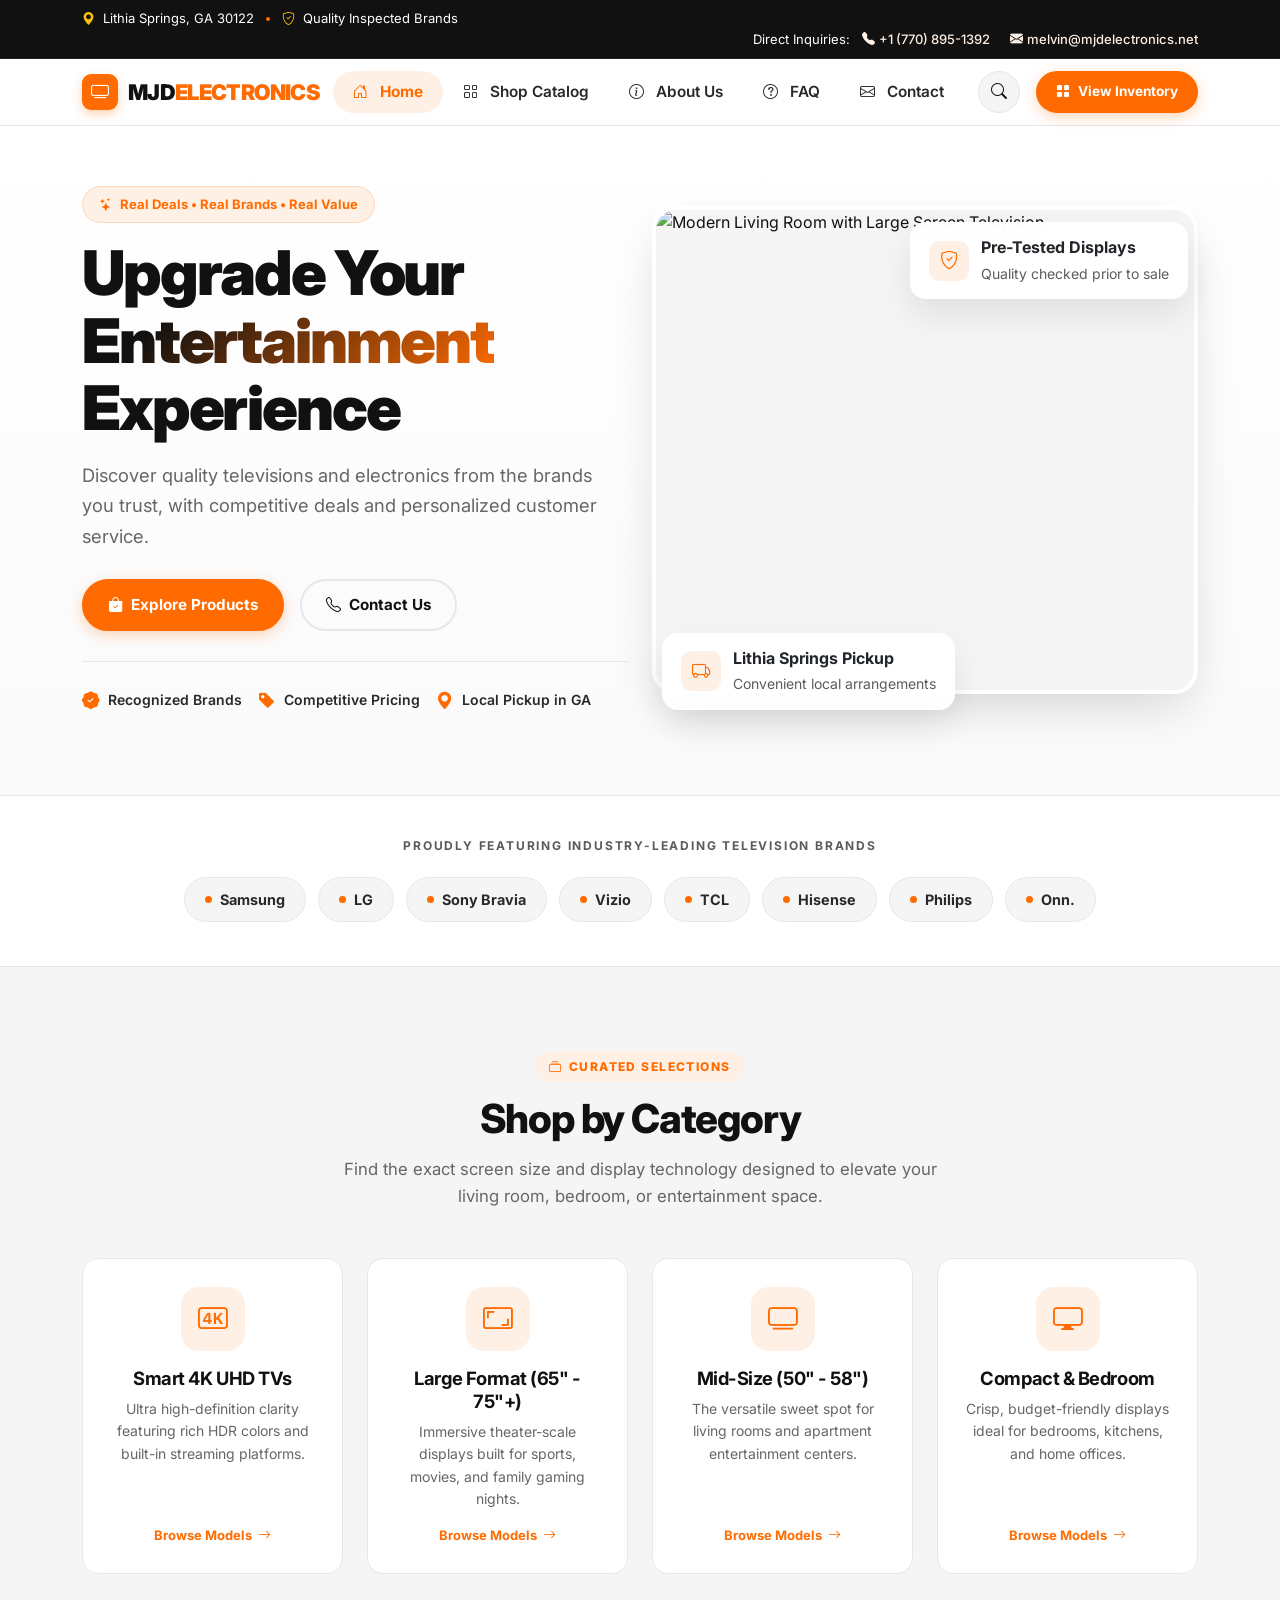
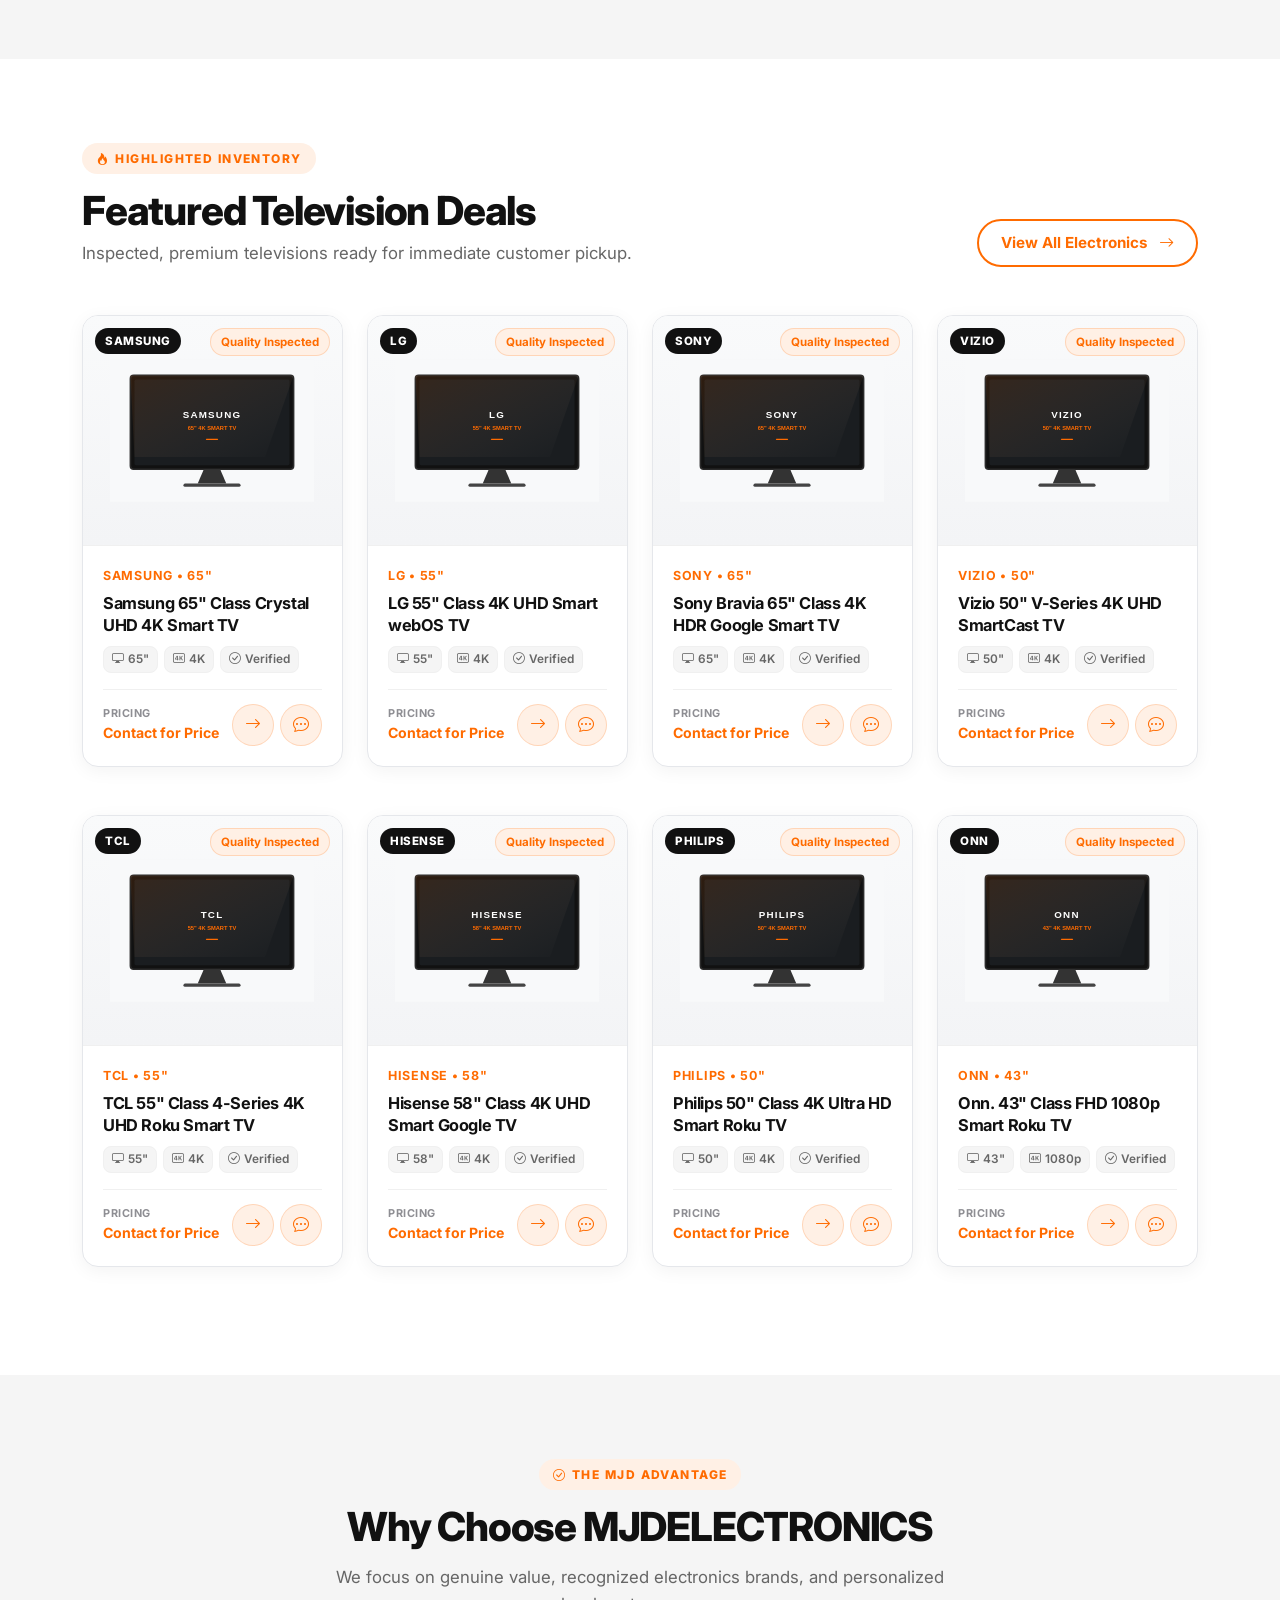
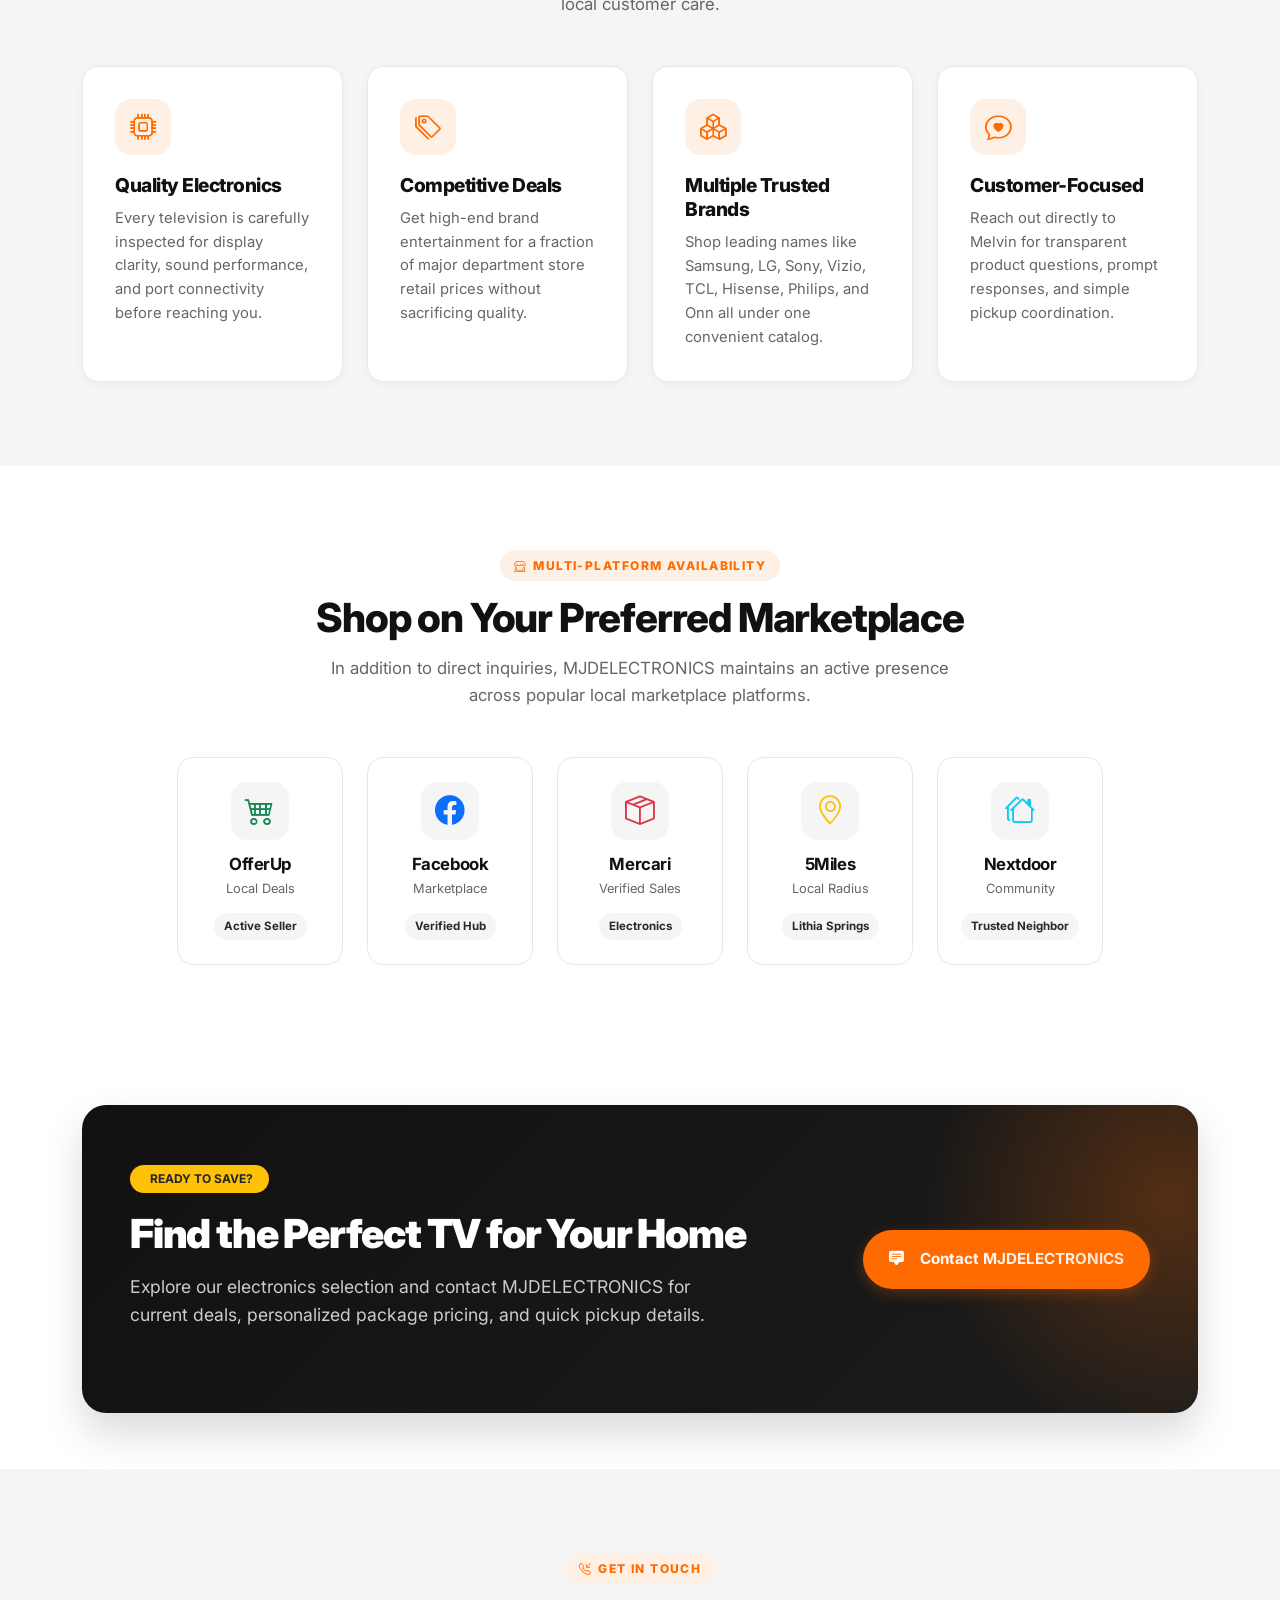
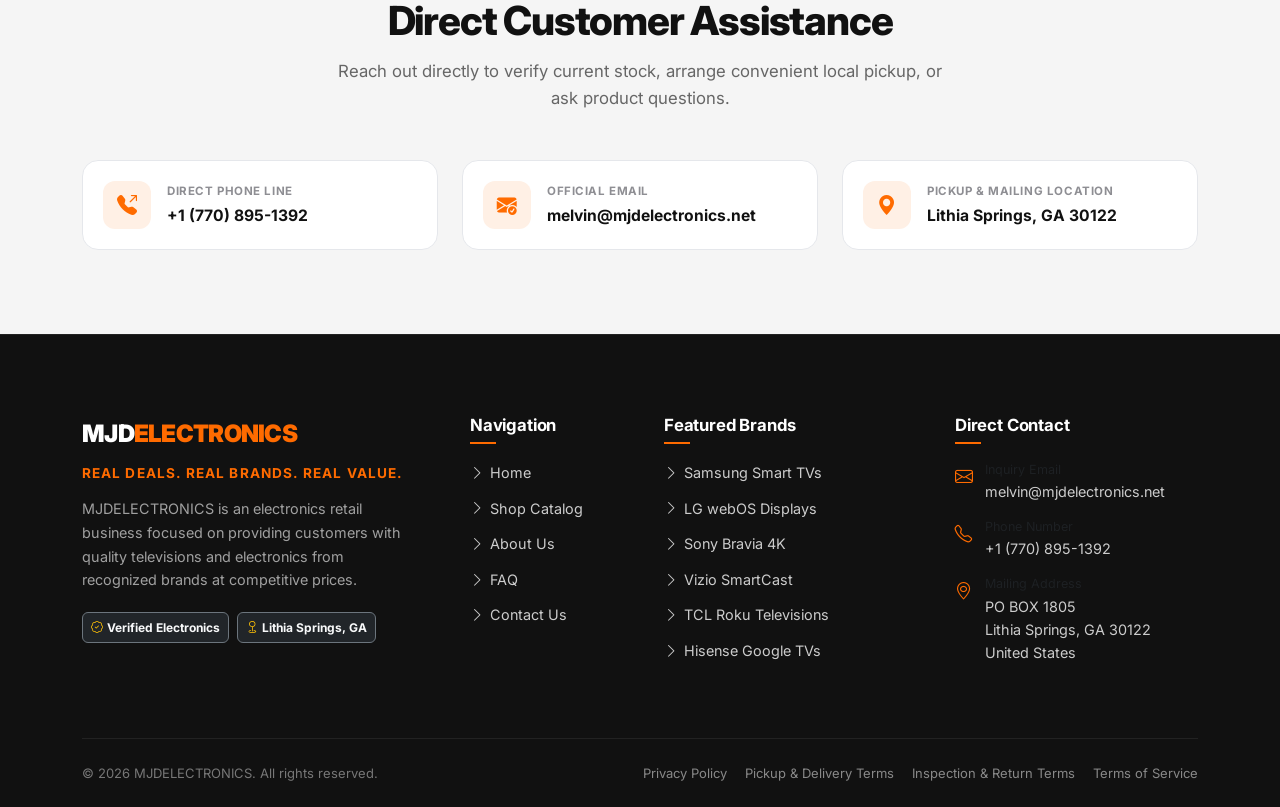
==== commit e15c3ef3: "responsive" ====
--- a/index.html
+++ b/index.html
@@ -2,7 +2,7 @@
 <html lang="en">
 <head>
   <meta charset="UTF-8">
-  <meta name="viewport" content="width=device-width, initial-scale=1.0">
+  <meta name="viewport" content="width=device-width, initial-scale=1.0, maximum-scale=5.0">
   <title>MJDELECTRONICS | Real Deals. Real Brands. Real Value.</title>
   <meta name="description" content="Discover quality televisions and electronics from trusted brands like Samsung, LG, Sony, Vizio, TCL, Hisense, Philips, and Onn at MJDELECTRONICS in Lithia Springs, GA.">
   <meta name="keywords" content="MJDELECTRONICS, Smart TVs, 4K TVs, Samsung TV, LG OLED, Sony Bravia, Lithia Springs GA, electronics deals">
@@ -40,7 +40,7 @@
         <i class="bi bi-shield-check text-warning me-1"></i> Quality Inspected Brands
       </div>
       <div class="w-100 w-md-auto text-center text-md-end">
-        <span class="me-2">Direct Inquiries &amp; Deals:</span>
+        <span class="me-2 d-none d-sm-inline">Direct Inquiries:</span>
         <a href="tel:+17708951392" class="me-3"><i class="bi bi-telephone-fill me-1"></i>+1 (770) 895-1392</a>
         <a href="mailto:melvin@mjdelectronics.net" class="d-none d-sm-inline"><i class="bi bi-envelope-fill me-1"></i>melvin@mjdelectronics.net</a>
       </div>
@@ -57,36 +57,37 @@
         <div class="brand-name-text">MJD<span>ELECTRONICS</span></div>
       </a>
 
-      <!-- Mobile Search & Toggle -->
+      <!-- Mobile Top Action Buttons (Search & Offcanvas Trigger) -->
       <div class="d-flex align-items-center gap-2 d-lg-none">
-        <button class="nav-action-btn" data-bs-toggle="modal" data-bs-target="#searchModal" aria-label="Search">
+        <button class="nav-action-btn" data-bs-toggle="modal" data-bs-target="#searchModal" aria-label="Search Catalog">
           <i class="bi bi-search"></i>
         </button>
-        <button class="navbar-toggler border-0 shadow-none" type="button" data-bs-toggle="collapse" data-bs-target="#navbarMain" aria-controls="navbarMain" aria-expanded="false" aria-label="Toggle navigation">
-          <i class="bi bi-list fs-2 text-dark"></i>
+        <button class="navbar-toggler-mjd" type="button" data-bs-toggle="offcanvas" data-bs-target="#mobileNavOffcanvas" aria-controls="mobileNavOffcanvas" aria-label="Open Navigation Menu">
+          <i class="bi bi-list fs-3"></i>
         </button>
       </div>
 
-      <div class="collapse navbar-collapse" id="navbarMain">
+      <!-- Desktop Navbar -->
+      <div class="collapse navbar-collapse d-none d-lg-block" id="navbarMain">
         <ul class="navbar-nav mx-auto mb-2 mb-lg-0">
           <li class="nav-item">
-            <a class="nav-link active" href="index.html">Home</a>
+            <a class="nav-link active" href="index.html"><i class="bi bi-house-door me-1"></i>Home</a>
           </li>
           <li class="nav-item">
-            <a class="nav-link" href="shop.html">Shop Catalog</a>
+            <a class="nav-link" href="shop.html"><i class="bi bi-grid me-1"></i>Shop Catalog</a>
           </li>
           <li class="nav-item">
-            <a class="nav-link" href="about.html">About Us</a>
+            <a class="nav-link" href="about.html"><i class="bi bi-info-circle me-1"></i>About Us</a>
           </li>
           <li class="nav-item">
-            <a class="nav-link" href="faq.html">FAQ</a>
+            <a class="nav-link" href="faq.html"><i class="bi bi-question-circle me-1"></i>FAQ</a>
           </li>
           <li class="nav-item">
-            <a class="nav-link" href="contact.html">Contact</a>
+            <a class="nav-link" href="contact.html"><i class="bi bi-envelope me-1"></i>Contact</a>
           </li>
         </ul>
 
-        <div class="d-none d-lg-flex align-items-center gap-3">
+        <div class="d-flex align-items-center gap-3">
           <button class="nav-action-btn" data-bs-toggle="modal" data-bs-target="#searchModal" title="Quick Search" aria-label="Search electronics">
             <i class="bi bi-search"></i>
           </button>
@@ -98,11 +99,73 @@
     </div>
   </nav>
 
+  <!-- MOBILE OFFCANVAS DRAWER -->
+  <div class="offcanvas offcanvas-end offcanvas-mjd" tabindex="-1" id="mobileNavOffcanvas" aria-labelledby="mobileNavOffcanvasLabel">
+    <div class="offcanvas-header">
+      <div class="d-flex align-items-center gap-2">
+        <div class="brand-icon-box">
+          <i class="bi bi-tv"></i>
+        </div>
+        <div class="brand-name-text">MJD<span>ELECTRONICS</span></div>
+      </div>
+      <button type="button" class="btn-close" data-bs-dismiss="offcanvas" aria-label="Close"></button>
+    </div>
+    <div class="offcanvas-body">
+      <div class="small text-muted text-uppercase fw-bold mb-3" style="letter-spacing: 0.1em;">Menu Navigation</div>
+      <nav class="d-flex flex-column mb-4">
+        <a href="index.html" class="mobile-nav-link active">
+          <span><i class="bi bi-house-door nav-icon"></i> Home</span>
+          <i class="bi bi-chevron-right chevron-icon"></i>
+        </a>
+        <a href="shop.html" class="mobile-nav-link">
+          <span><i class="bi bi-grid nav-icon"></i> Shop Catalog</span>
+          <i class="bi bi-chevron-right chevron-icon"></i>
+        </a>
+        <a href="about.html" class="mobile-nav-link">
+          <span><i class="bi bi-info-circle nav-icon"></i> About Us</span>
+          <i class="bi bi-chevron-right chevron-icon"></i>
+        </a>
+        <a href="faq.html" class="mobile-nav-link">
+          <span><i class="bi bi-question-circle nav-icon"></i> FAQ</span>
+          <i class="bi bi-chevron-right chevron-icon"></i>
+        </a>
+        <a href="contact.html" class="mobile-nav-link">
+          <span><i class="bi bi-envelope nav-icon"></i> Contact Us</span>
+          <i class="bi bi-chevron-right chevron-icon"></i>
+        </a>
+      </nav>
+
+      <div class="small text-muted text-uppercase fw-bold mb-2" style="letter-spacing: 0.1em;">Popular TV Brands</div>
+      <div class="d-flex flex-wrap gap-2 mb-4">
+        <a href="shop.html?brand=Samsung" class="badge bg-light text-dark border p-2 text-decoration-none">Samsung</a>
+        <a href="shop.html?brand=LG" class="badge bg-light text-dark border p-2 text-decoration-none">LG</a>
+        <a href="shop.html?brand=Sony" class="badge bg-light text-dark border p-2 text-decoration-none">Sony</a>
+        <a href="shop.html?brand=Vizio" class="badge bg-light text-dark border p-2 text-decoration-none">Vizio</a>
+        <a href="shop.html?brand=TCL" class="badge bg-light text-dark border p-2 text-decoration-none">TCL</a>
+      </div>
+
+      <div class="mobile-drawer-contact">
+        <div class="small text-muted fw-bold mb-1">Direct Seller Contact</div>
+        <a href="tel:+17708951392" class="d-flex align-items-center gap-2 fw-bold text-dark text-decoration-none mb-2">
+          <i class="bi bi-telephone-fill text-warning"></i> +1 (770) 895-1392
+        </a>
+        <a href="mailto:melvin@mjdelectronics.net" class="d-flex align-items-center gap-2 text-secondary text-decoration-none small">
+          <i class="bi bi-envelope-fill text-warning"></i> melvin@mjdelectronics.net
+        </a>
+        <div class="mt-3">
+          <a href="shop.html" class="btn btn-mjd-primary w-100 justify-content-center">
+            <i class="bi bi-bag-check-fill me-1"></i> Browse Inventory
+          </a>
+        </div>
+      </div>
+    </div>
+  </div>
+
   <!-- HERO SECTION -->
   <section class="hero-wrapper">
     <div class="container">
       <div class="row align-items-center">
-        <div class="col-lg-6 mb-5 mb-lg-0 reveal">
+        <div class="col-lg-6 mb-4 mb-lg-0 reveal">
           <div class="hero-badge">
             <i class="bi bi-stars"></i> Real Deals &bull; Real Brands &bull; Real Value
           </div>
@@ -147,7 +210,7 @@
             </div>
 
             <!-- Floating Card Top Right -->
-            <div class="hero-floating-card card-top-right animate-float d-none d-sm-flex">
+            <div class="hero-floating-card card-top-right animate-float d-none d-md-flex">
               <div class="floating-icon">
                 <i class="bi bi-shield-check"></i>
               </div>
@@ -158,7 +221,7 @@
             </div>
 
             <!-- Floating Card Bottom Left -->
-            <div class="hero-floating-card card-bottom-left animate-float d-none d-sm-flex" style="animation-delay: -2s;">
+            <div class="hero-floating-card card-bottom-left animate-float d-none d-md-flex" style="animation-delay: -2s;">
               <div class="floating-icon">
                 <i class="bi bi-truck"></i>
               </div>
@@ -173,39 +236,41 @@
     </div>
   </section>
 
-  <!-- TRUSTED BRANDS SHOWCASE -->
+  <!-- TRUSTED BRANDS SHOWCASE (MOBILE-SWIPEABLE) -->
   <section class="brands-section">
     <div class="container">
-      <div class="text-center mb-4">
+      <div class="text-center mb-3">
         <span class="text-uppercase fw-bold text-muted" style="font-size: 0.75rem; letter-spacing: 0.15em;">
           PROUDLY FEATURING INDUSTRY-LEADING TELEVISION BRANDS
         </span>
       </div>
-      <div class="brand-pill-grid">
-        <a href="shop.html?brand=Samsung" class="brand-badge-item">
-          <span class="brand-dot"></span> Samsung
-        </a>
-        <a href="shop.html?brand=LG" class="brand-badge-item">
-          <span class="brand-dot"></span> LG
-        </a>
-        <a href="shop.html?brand=Sony" class="brand-badge-item">
-          <span class="brand-dot"></span> Sony Bravia
-        </a>
-        <a href="shop.html?brand=Vizio" class="brand-badge-item">
-          <span class="brand-dot"></span> Vizio
-        </a>
-        <a href="shop.html?brand=TCL" class="brand-badge-item">
-          <span class="brand-dot"></span> TCL
-        </a>
-        <a href="shop.html?brand=Hisense" class="brand-badge-item">
-          <span class="brand-dot"></span> Hisense
-        </a>
-        <a href="shop.html?brand=Philips" class="brand-badge-item">
-          <span class="brand-dot"></span> Philips
-        </a>
-        <a href="shop.html?brand=Onn" class="brand-badge-item">
-          <span class="brand-dot"></span> Onn.
-        </a>
+      <div class="brand-scroll-wrapper">
+        <div class="brand-pill-grid">
+          <a href="shop.html?brand=Samsung" class="brand-badge-item">
+            <span class="brand-dot"></span> Samsung
+          </a>
+          <a href="shop.html?brand=LG" class="brand-badge-item">
+            <span class="brand-dot"></span> LG
+          </a>
+          <a href="shop.html?brand=Sony" class="brand-badge-item">
+            <span class="brand-dot"></span> Sony Bravia
+          </a>
+          <a href="shop.html?brand=Vizio" class="brand-badge-item">
+            <span class="brand-dot"></span> Vizio
+          </a>
+          <a href="shop.html?brand=TCL" class="brand-badge-item">
+            <span class="brand-dot"></span> TCL
+          </a>
+          <a href="shop.html?brand=Hisense" class="brand-badge-item">
+            <span class="brand-dot"></span> Hisense
+          </a>
+          <a href="shop.html?brand=Philips" class="brand-badge-item">
+            <span class="brand-dot"></span> Philips
+          </a>
+          <a href="shop.html?brand=Onn" class="brand-badge-item">
+            <span class="brand-dot"></span> Onn.
+          </a>
+        </div>
       </div>
     </div>
   </section>
@@ -213,13 +278,13 @@
   <!-- SHOP BY CATEGORY -->
   <section class="section-padding bg-light-section">
     <div class="container">
-      <div class="text-center mb-5 reveal">
+      <div class="text-center mb-4 mb-md-5 reveal">
         <span class="section-tag"><i class="bi bi-collection"></i> Curated Selections</span>
         <h2 class="section-title">Shop by Category</h2>
         <p class="section-subtitle">Find the exact screen size and display technology designed to elevate your living room, bedroom, or entertainment space.</p>
       </div>
 
-      <div class="row g-4">
+      <div class="row g-3 g-md-4">
         <div class="col-12 col-sm-6 col-lg-3 reveal reveal-delay-100">
           <a href="shop.html?category=Smart%204K%20UHD%20TVs" class="text-decoration-none">
             <div class="category-card">
@@ -278,13 +343,13 @@
   <!-- FEATURED PRODUCTS -->
   <section class="section-padding bg-white-section">
     <div class="container">
-      <div class="d-flex flex-column flex-md-row justify-content-between align-items-md-end mb-5 reveal">
+      <div class="d-flex flex-column flex-md-row justify-content-between align-items-md-end mb-4 mb-md-5 reveal">
         <div>
           <span class="section-tag"><i class="bi bi-fire"></i> Highlighted Inventory</span>
           <h2 class="section-title mb-1">Featured Television Deals</h2>
           <p class="section-subtitle mb-0">Inspected, premium televisions ready for immediate customer pickup.</p>
         </div>
-        <div class="mt-3 mt-md-0">
+        <div class="mt-3 mt-md-0 d-none d-sm-block">
           <a href="shop.html" class="btn-mjd-outline-orange">
             View All Electronics <i class="bi bi-arrow-right ms-1"></i>
           </a>
@@ -292,8 +357,13 @@
       </div>
 
       <!-- Featured Product Grid dynamically injected via JS -->
-      <div class="row" id="featuredProductRow">
-        <!-- Will be populated via JS or fallback cards -->
+      <div class="row g-3 g-md-4" id="featuredProductRow"></div>
+
+      <!-- Mobile View All Button -->
+      <div class="mt-4 text-center d-block d-sm-none">
+        <a href="shop.html" class="btn btn-mjd-primary w-100">
+          <i class="bi bi-grid-fill me-2"></i> View All Electronics
+        </a>
       </div>
     </div>
   </section>
@@ -301,13 +371,13 @@
   <!-- WHY CHOOSE MJDELECTRONICS -->
   <section class="section-padding bg-light-section">
     <div class="container">
-      <div class="text-center mb-5 reveal">
+      <div class="text-center mb-4 mb-md-5 reveal">
         <span class="section-tag"><i class="bi bi-check-circle"></i> The MJD Advantage</span>
         <h2 class="section-title">Why Choose MJDELECTRONICS</h2>
         <p class="section-subtitle">We focus on genuine value, recognized electronics brands, and personalized local customer care.</p>
       </div>
 
-      <div class="row g-4">
+      <div class="row g-3 g-md-4">
         <div class="col-12 col-md-6 col-lg-3 reveal reveal-delay-100">
           <div class="feature-box">
             <div class="feature-icon-wrapper">
@@ -354,13 +424,13 @@
   <!-- MARKETPLACE SECTION -->
   <section class="section-padding bg-white-section">
     <div class="container">
-      <div class="text-center mb-5 reveal">
+      <div class="text-center mb-4 mb-md-5 reveal">
         <span class="section-tag"><i class="bi bi-shop-window"></i> Multi-Platform Availability</span>
         <h2 class="section-title">Shop on Your Preferred Marketplace</h2>
         <p class="section-subtitle">In addition to direct inquiries, MJDELECTRONICS maintains an active presence across popular local marketplace platforms.</p>
       </div>
 
-      <div class="row g-4 justify-content-center">
+      <div class="row g-3 g-md-4 justify-content-center">
         <div class="col-6 col-md-4 col-lg-2 reveal reveal-delay-100">
           <div class="marketplace-card">
             <div class="marketplace-logo-box text-success">
@@ -433,7 +503,7 @@
               Explore our electronics selection and contact MJDELECTRONICS for current deals, personalized package pricing, and quick pickup details.
             </p>
           </div>
-          <div class="col-lg-4 text-lg-end mt-4 mt-lg-0">
+          <div class="col-lg-4 text-lg-end mt-3 mt-lg-0">
             <a href="contact.html" class="btn btn-mjd-primary btn-lg px-4 py-3">
               <i class="bi bi-chat-square-text-fill me-2"></i> Contact MJDELECTRONICS
             </a>
@@ -446,13 +516,13 @@
   <!-- CONTACT PREVIEW SECTION -->
   <section class="section-padding bg-light-section">
     <div class="container">
-      <div class="text-center mb-5 reveal">
+      <div class="text-center mb-4 mb-md-5 reveal">
         <span class="section-tag"><i class="bi bi-telephone-inbound"></i> Get in Touch</span>
         <h2 class="section-title">Direct Customer Assistance</h2>
         <p class="section-subtitle">Reach out directly to verify current stock, arrange convenient local pickup, or ask product questions.</p>
       </div>
 
-      <div class="row g-4">
+      <div class="row g-3 g-md-4">
         <div class="col-12 col-md-4 reveal reveal-delay-100">
           <a href="tel:+17708951392" class="contact-preview-card">
             <div class="contact-card-icon">
@@ -495,7 +565,7 @@
   <!-- FOOTER (DEEP BLACK) -->
   <footer class="footer-mjd">
     <div class="container">
-      <div class="row g-5">
+      <div class="row g-4 g-lg-5">
         <!-- Brand Summary -->
         <div class="col-12 col-lg-4">
           <div class="footer-brand-title">MJD<span>ELECTRONICS</span></div>
@@ -503,7 +573,7 @@
           <p class="footer-desc">
             MJDELECTRONICS is an electronics retail business focused on providing customers with quality televisions and electronics from recognized brands at competitive prices.
           </p>
-          <div class="d-flex gap-2">
+          <div class="d-flex flex-wrap gap-2">
             <span class="badge bg-dark border border-secondary text-light p-2"><i class="bi bi-patch-check text-warning me-1"></i>Verified Electronics</span>
             <span class="badge bg-dark border border-secondary text-light p-2"><i class="bi bi-geo text-warning me-1"></i>Lithia Springs, GA</span>
           </div>
@@ -566,7 +636,7 @@
         <div>
           &copy; <span id="currentYear"></span> MJDELECTRONICS. All rights reserved.
         </div>
-        <div class="mt-2 mt-md-0">
+        <div class="mt-2 mt-md-0 text-center">
           <a href="privacy-policy.html">Privacy Policy</a>
           <a href="shipping-policy.html">Pickup &amp; Delivery Terms</a>
           <a href="return-policy.html">Inspection &amp; Return Terms</a>
@@ -575,6 +645,29 @@
       </div>
     </div>
   </footer>
+
+  <!-- MOBILE BOTTOM QUICK-ACTION DOCK -->
+  <div class="mobile-bottom-dock">
+    <a href="index.html" class="dock-item active">
+      <i class="bi bi-house-door-fill"></i>
+      <span>Home</span>
+    </a>
+    <a href="shop.html" class="dock-item">
+      <i class="bi bi-grid-fill"></i>
+      <span>Shop</span>
+    </a>
+    <a href="tel:+17708951392" class="dock-call-btn" title="Call Melvin" aria-label="Call +17708951392">
+      <i class="bi bi-telephone-fill"></i>
+    </a>
+    <a href="#" class="dock-item" data-bs-toggle="modal" data-bs-target="#searchModal">
+      <i class="bi bi-search"></i>
+      <span>Search</span>
+    </a>
+    <a href="contact.html" class="dock-item">
+      <i class="bi bi-chat-dots-fill"></i>
+      <span>Contact</span>
+    </a>
+  </div>
 
   <!-- BACK TO TOP BUTTON -->
   <button id="backToTopBtn" class="back-to-top" aria-label="Back to top">
@@ -592,7 +685,7 @@
           <button type="button" class="btn-close" data-bs-dismiss="modal" aria-label="Close"></button>
         </div>
         <div class="search-input-group mb-3">
-          <input type="text" id="globalSearchInput" placeholder="Search by brand (Samsung, Sony...), screen size (65\"), or model..." autocomplete="off">
+          <input type="text" id="globalSearchInput" placeholder="Search by brand, screen size, or model..." autocomplete="off">
           <button class="search-submit-btn" aria-label="Search"><i class="bi bi-search"></i></button>
         </div>
         <div id="globalSearchResults">
@@ -651,7 +744,7 @@
   <script src="assets/js/main.js"></script>
   <script src="assets/js/contact.js"></script>
 
-  <!-- Homepage Inline Script to populate featured products & year -->
+  <!-- Homepage Inline Script -->
   <script>
     document.getElementById('currentYear').textContent = new Date().getFullYear();
 
@@ -664,4 +757,3 @@
   </script>
 </body>
 </html>
-
--- a/assets/css/style.css
+++ b/assets/css/style.css
@@ -1,7 +1,7 @@
 /* ===================================================================
-   MJDELECTRONICS - OFFICIAL STYLESHEET
+   MJDELECTRONICS - PREMIUM VIP MOBILE-FIRST STYLESHEET
    Brand: MJDELECTRONICS | "Real Deals. Real Brands. Real Value."
-   Theme: Bright White (75-80%), Deep Black Typography, Orange Accents
+   Design: Mobile-First Luxury Retail, Bright White (75-80%), Deep Black & Orange
    =================================================================== */
 
 /* ---------- CSS VARIABLES ---------- */
@@ -23,31 +23,36 @@
   
   --font-main: 'Inter', -apple-system, BlinkMacSystemFont, 'Segoe UI', Roboto, Oxygen, Ubuntu, Cantarell, sans-serif;
   
-  --radius-sm: 6px;
-  --radius-md: 10px;
+  --radius-xs: 4px;
+  --radius-sm: 8px;
+  --radius-md: 12px;
   --radius-lg: 16px;
   --radius-xl: 24px;
   --radius-pill: 9999px;
   
-  --shadow-sm: 0 2px 6px rgba(0, 0, 0, 0.04);
+  --shadow-sm: 0 2px 8px rgba(0, 0, 0, 0.04);
   --shadow-md: 0 8px 24px rgba(0, 0, 0, 0.06);
-  --shadow-lg: 0 16px 36px rgba(0, 0, 0, 0.08);
-  --shadow-hover: 0 20px 40px rgba(255, 107, 0, 0.12);
-  --shadow-card: 0 4px 20px rgba(0, 0, 0, 0.05);
-
-  --transition-fast: 0.2s cubic-bezier(0.16, 1, 0.3, 1);
-  --transition-base: 0.3s cubic-bezier(0.16, 1, 0.3, 1);
+  --shadow-lg: 0 16px 36px rgba(0, 0, 0, 0.09);
+  --shadow-hover: 0 20px 40px rgba(255, 107, 0, 0.14);
+  --shadow-card: 0 4px 18px rgba(0, 0, 0, 0.05);
+
+  --transition-fast: 0.18s cubic-bezier(0.16, 1, 0.3, 1);
+  --transition-base: 0.28s cubic-bezier(0.16, 1, 0.3, 1);
   --transition-smooth: 0.4s cubic-bezier(0.16, 1, 0.3, 1);
-}
-
-/* ---------- RESET & BASE ---------- */
+  
+  --safe-bottom: env(safe-area-inset-bottom, 0px);
+}
+
+/* ---------- RESET & MOBILE-FIRST BASE ---------- */
 *, *::before, *::after {
   box-sizing: border-box;
+  -webkit-tap-highlight-color: transparent;
 }
 
 html {
   scroll-behavior: smooth;
   font-size: 16px;
+  -webkit-text-size-adjust: 100%;
 }
 
 body {
@@ -58,12 +63,19 @@
   -webkit-font-smoothing: antialiased;
   -moz-osx-font-smoothing: grayscale;
   overflow-x: hidden;
+  padding-bottom: calc(64px + var(--safe-bottom)); /* Accommodates mobile dock on small screens */
+}
+
+@media (min-width: 992px) {
+  body {
+    padding-bottom: 0;
+  }
 }
 
 h1, h2, h3, h4, h5, h6 {
   color: var(--deep-black);
   font-weight: 700;
-  letter-spacing: -0.02em;
+  letter-spacing: -0.025em;
   line-height: 1.25;
 }
 
@@ -86,6 +98,11 @@
   max-width: 100%;
   height: auto;
   display: block;
+}
+
+/* Prevent unwanted zoom on inputs on iOS */
+input, select, textarea {
+  font-size: 16px !important;
 }
 
 /* ---------- TOP NOTIFICATION BAR ---------- */
@@ -101,6 +118,8 @@
   color: var(--light-orange);
   font-weight: 500;
   text-decoration: none;
+  display: inline-flex;
+  align-items: center;
 }
 
 .top-notice-bar a:hover {
@@ -109,31 +128,31 @@
 
 .top-notice-bar .bullet-dot {
   display: inline-block;
-  width: 5px;
-  height: 5px;
+  width: 4px;
+  height: 4px;
   background: var(--primary-orange);
   border-radius: 50%;
-  margin: 0 10px;
+  margin: 0 8px;
   vertical-align: middle;
 }
 
-/* ---------- NAVBAR ---------- */
+/* ---------- NAVBAR (MOBILE-FIRST) ---------- */
 .navbar-mjd {
   background: var(--main-white);
   border-bottom: 1px solid var(--border-grey);
-  padding: 14px 0;
-  transition: all var(--transition-base);
+  padding: 12px 0;
   position: sticky;
   top: 0;
-  z-index: 1030;
+  z-index: 1040;
+  transition: all var(--transition-base);
 }
 
 .navbar-mjd.is-scrolled {
   background: rgba(255, 255, 255, 0.98);
-  backdrop-filter: blur(12px);
-  -webkit-backdrop-filter: blur(12px);
+  backdrop-filter: blur(14px);
+  -webkit-backdrop-filter: blur(14px);
   box-shadow: 0 4px 20px rgba(0, 0, 0, 0.06);
-  padding: 10px 0;
+  padding: 9px 0;
 }
 
 .navbar-brand {
@@ -141,28 +160,26 @@
   align-items: center;
   gap: 10px;
   font-weight: 900;
-  font-size: 1.5rem;
+  font-size: 1.35rem;
   color: var(--deep-black) !important;
   letter-spacing: -0.03em;
   padding: 0;
+  margin: 0;
 }
 
 .brand-icon-box {
-  width: 38px;
-  height: 38px;
+  width: 36px;
+  height: 36px;
   background: var(--primary-orange);
-  border-radius: 10px;
+  border-radius: 9px;
   display: flex;
   align-items: center;
   justify-content: center;
   color: var(--main-white);
-  font-size: 1.15rem;
+  font-size: 1.1rem;
   box-shadow: 0 4px 10px rgba(255, 107, 0, 0.3);
   transition: transform var(--transition-fast);
-}
-
-.navbar-brand:hover .brand-icon-box {
-  transform: rotate(-6deg) scale(1.05);
+  flex-shrink: 0;
 }
 
 .brand-name-text {
@@ -174,14 +191,39 @@
   color: var(--primary-orange);
 }
 
+/* Mobile Toggler Button */
+.navbar-toggler-mjd {
+  width: 42px;
+  height: 42px;
+  border-radius: var(--radius-md);
+  background: var(--section-grey);
+  border: 1px solid var(--border-grey);
+  display: flex;
+  align-items: center;
+  justify-content: center;
+  color: var(--deep-black);
+  cursor: pointer;
+  transition: all var(--transition-fast);
+  padding: 0;
+}
+
+.navbar-toggler-mjd:active {
+  transform: scale(0.92);
+  background: var(--light-orange);
+  color: var(--primary-orange);
+}
+
 .nav-link {
   font-weight: 600;
-  font-size: 0.9375rem;
+  font-size: 0.95rem;
   color: var(--charcoal) !important;
-  padding: 8px 16px !important;
+  padding: 10px 18px !important;
   border-radius: var(--radius-pill);
   transition: all var(--transition-fast);
   position: relative;
+  display: flex;
+  align-items: center;
+  gap: 8px;
 }
 
 .nav-link:hover {
@@ -195,51 +237,169 @@
   font-weight: 700;
 }
 
-.nav-link.active::after {
-  content: '';
-  position: absolute;
-  bottom: 4px;
-  left: 50%;
-  transform: translateX(-50%);
-  width: 16px;
-  height: 2px;
-  background: var(--primary-orange);
-  border-radius: 2px;
-}
-
 .nav-action-btn {
   display: inline-flex;
   align-items: center;
   justify-content: center;
   width: 42px;
   height: 42px;
+  min-width: 42px;
+  min-height: 42px;
   border-radius: 50%;
   background: var(--section-grey);
   color: var(--deep-black);
   border: 1px solid var(--border-grey);
   transition: all var(--transition-fast);
   cursor: pointer;
-  position: relative;
-}
-
-.nav-action-btn:hover {
+}
+
+.nav-action-btn:hover, .nav-action-btn:active {
   background: var(--light-orange);
   border-color: var(--primary-orange);
   color: var(--primary-orange);
   transform: translateY(-2px);
 }
 
-/* ---------- BUTTONS ---------- */
+/* ---------- MOBILE OFFCANVAS DRAWER ---------- */
+.offcanvas-mjd {
+  border-left: 1px solid var(--border-grey);
+  max-width: 85vw;
+  width: 340px;
+}
+
+.offcanvas-mjd .offcanvas-header {
+  border-bottom: 1px solid var(--border-grey);
+  padding: 18px 20px;
+}
+
+.offcanvas-mjd .offcanvas-body {
+  padding: 24px 20px;
+  display: flex;
+  flex-direction: column;
+}
+
+.mobile-nav-link {
+  display: flex;
+  align-items: center;
+  justify-content: space-between;
+  padding: 14px 16px;
+  font-weight: 700;
+  font-size: 1rem;
+  color: var(--deep-black);
+  border-radius: var(--radius-md);
+  margin-bottom: 6px;
+  transition: all var(--transition-fast);
+}
+
+.mobile-nav-link i.nav-icon {
+  font-size: 1.25rem;
+  color: var(--primary-orange);
+  width: 28px;
+}
+
+.mobile-nav-link:hover, .mobile-nav-link.active {
+  background: var(--light-orange);
+  color: var(--primary-orange);
+}
+
+.mobile-nav-link .chevron-icon {
+  font-size: 0.85rem;
+  color: var(--muted-text);
+}
+
+.mobile-drawer-contact {
+  margin-top: auto;
+  padding-top: 20px;
+  border-top: 1px solid var(--border-grey);
+}
+
+/* ---------- MOBILE BOTTOM ACTION DOCK ---------- */
+.mobile-bottom-dock {
+  position: fixed;
+  bottom: 0;
+  left: 0;
+  right: 0;
+  background: rgba(255, 255, 255, 0.98);
+  backdrop-filter: blur(16px);
+  -webkit-backdrop-filter: blur(16px);
+  border-top: 1px solid var(--border-grey);
+  box-shadow: 0 -4px 20px rgba(0, 0, 0, 0.08);
+  padding: 8px 12px calc(8px + var(--safe-bottom));
+  z-index: 1035;
+  display: flex;
+  align-items: center;
+  justify-content: space-around;
+}
+
+@media (min-width: 992px) {
+  .mobile-bottom-dock {
+    display: none !important;
+  }
+}
+
+.dock-item {
+  display: flex;
+  flex-direction: column;
+  align-items: center;
+  justify-content: center;
+  color: var(--secondary-text);
+  font-size: 0.72rem;
+  font-weight: 600;
+  padding: 4px 8px;
+  border-radius: var(--radius-sm);
+  text-decoration: none;
+  transition: all var(--transition-fast);
+  min-width: 60px;
+}
+
+.dock-item i {
+  font-size: 1.25rem;
+  margin-bottom: 2px;
+  color: var(--charcoal);
+  transition: color var(--transition-fast);
+}
+
+.dock-item:hover, .dock-item:active, .dock-item.active {
+  color: var(--primary-orange);
+}
+
+.dock-item:hover i, .dock-item:active i, .dock-item.active i {
+  color: var(--primary-orange);
+}
+
+.dock-call-btn {
+  background: var(--primary-orange);
+  color: var(--main-white) !important;
+  width: 48px;
+  height: 48px;
+  border-radius: 50%;
+  display: flex;
+  align-items: center;
+  justify-content: center;
+  font-size: 1.3rem;
+  box-shadow: 0 4px 14px rgba(255, 107, 0, 0.4);
+  transform: translateY(-8px);
+  border: 3px solid var(--main-white);
+  transition: transform var(--transition-fast);
+}
+
+.dock-call-btn:active {
+  transform: translateY(-6px) scale(0.94);
+}
+
+/* ---------- BUTTONS (TOUCH-OPTIMIZED) ---------- */
 .btn-mjd-primary {
   background: var(--primary-orange);
   color: var(--main-white) !important;
   font-weight: 700;
-  font-size: 0.9375rem;
-  padding: 12px 26px;
+  font-size: 0.95rem;
+  min-height: 48px;
+  padding: 12px 24px;
   border-radius: var(--radius-pill);
   border: 2px solid var(--primary-orange);
   display: inline-flex;
   align-items: center;
+  justify-content: center;
   gap: 8px;
   box-shadow: 0 4px 14px rgba(255, 107, 0, 0.28);
   transition: all var(--transition-fast);
@@ -256,19 +416,21 @@
 }
 
 .btn-mjd-primary:active {
-  transform: translateY(0);
+  transform: scale(0.97);
 }
 
 .btn-mjd-outline {
   background: transparent;
   color: var(--deep-black) !important;
   font-weight: 700;
-  font-size: 0.9375rem;
-  padding: 12px 26px;
+  font-size: 0.95rem;
+  min-height: 48px;
+  padding: 12px 24px;
   border-radius: var(--radius-pill);
   border: 2px solid var(--border-grey);
   display: inline-flex;
   align-items: center;
+  justify-content: center;
   gap: 8px;
   transition: all var(--transition-fast);
   cursor: pointer;
@@ -282,16 +444,22 @@
   transform: translateY(-2px);
 }
 
+.btn-mjd-outline:active {
+  transform: scale(0.97);
+}
+
 .btn-mjd-outline-orange {
   background: transparent;
   color: var(--primary-orange) !important;
   font-weight: 700;
-  font-size: 0.9375rem;
+  font-size: 0.95rem;
+  min-height: 44px;
   padding: 10px 22px;
   border-radius: var(--radius-pill);
   border: 2px solid var(--primary-orange);
   display: inline-flex;
   align-items: center;
+  justify-content: center;
   gap: 8px;
   transition: all var(--transition-fast);
 }
@@ -300,21 +468,25 @@
   background: var(--primary-orange);
   color: var(--main-white) !important;
   transform: translateY(-2px);
-  box-shadow: 0 6px 16px rgba(255, 107, 0, 0.25);
+}
+
+.btn-mjd-outline-orange:active {
+  transform: scale(0.97);
 }
 
 .btn-sm-mjd {
+  min-height: 38px;
   padding: 8px 18px;
-  font-size: 0.84rem;
-}
-
-/* ---------- SECTION HEADINGS ---------- */
+  font-size: 0.85rem;
+}
+
+/* ---------- SECTION HEADINGS (RESPONSIVE FLUID SCALING) ---------- */
 .section-padding {
-  padding: 84px 0;
+  padding: clamp(48px, 8vw, 84px) 0;
 }
 
 .section-padding-sm {
-  padding: 56px 0;
+  padding: clamp(36px, 6vw, 56px) 0;
 }
 
 .section-tag {
@@ -329,15 +501,11 @@
   background: var(--light-orange);
   padding: 6px 14px;
   border-radius: var(--radius-pill);
-  margin-bottom: 14px;
-}
-
-.section-tag i {
-  font-size: 0.875rem;
+  margin-bottom: 12px;
 }
 
 .section-title {
-  font-size: 2.25rem;
+  font-size: clamp(1.75rem, 4.5vw, 2.5rem);
   font-weight: 800;
   letter-spacing: -0.03em;
   margin-bottom: 12px;
@@ -345,7 +513,7 @@
 }
 
 .section-subtitle {
-  font-size: 1.05rem;
+  font-size: clamp(0.95rem, 2vw, 1.05rem);
   color: var(--secondary-text);
   max-width: 620px;
   margin: 0 auto;
@@ -363,7 +531,7 @@
 .hero-wrapper {
   position: relative;
   background: linear-gradient(180deg, #FFFFFF 0%, #FAFAFA 100%);
-  padding: 60px 0 80px;
+  padding: clamp(32px, 6vw, 70px) 0 clamp(44px, 8vw, 80px);
   overflow: hidden;
   border-bottom: 1px solid var(--border-grey);
 }
@@ -378,17 +546,17 @@
   font-size: 0.8125rem;
   padding: 7px 16px;
   border-radius: var(--radius-pill);
-  margin-bottom: 20px;
+  margin-bottom: 16px;
   border: 1px solid rgba(255, 107, 0, 0.18);
 }
 
 .hero-title {
-  font-size: 3.5rem;
+  font-size: clamp(2.15rem, 6vw, 3.85rem);
   font-weight: 900;
   letter-spacing: -0.035em;
   line-height: 1.1;
   color: var(--deep-black);
-  margin-bottom: 20px;
+  margin-bottom: 18px;
 }
 
 .hero-title .text-gradient {
@@ -398,19 +566,19 @@
 }
 
 .hero-subtitle {
-  font-size: 1.15rem;
+  font-size: clamp(0.98rem, 2.5vw, 1.15rem);
   color: var(--secondary-text);
   line-height: 1.65;
-  margin-bottom: 32px;
+  margin-bottom: 28px;
   max-width: 540px;
 }
 
 .hero-features-list {
   display: flex;
   flex-wrap: wrap;
-  gap: 20px;
-  margin-top: 36px;
-  padding-top: 28px;
+  gap: 16px;
+  margin-top: 30px;
+  padding-top: 24px;
   border-top: 1px solid var(--border-grey);
 }
 
@@ -436,14 +604,14 @@
   position: relative;
   border-radius: var(--radius-xl);
   overflow: hidden;
-  box-shadow: 0 25px 60px -15px rgba(0, 0, 0, 0.18);
+  box-shadow: 0 20px 50px -10px rgba(0, 0, 0, 0.16);
   border: 4px solid var(--main-white);
   background: var(--section-grey);
 }
 
 .hero-image-wrapper img {
   width: 100%;
-  height: 480px;
+  height: clamp(260px, 45vw, 480px);
   object-fit: cover;
   display: block;
   transition: transform 0.8s ease;
@@ -453,75 +621,95 @@
   transform: scale(1.03);
 }
 
-/* Floating Badges on Hero */
 .hero-floating-card {
   position: absolute;
   background: rgba(255, 255, 255, 0.95);
   backdrop-filter: blur(10px);
   -webkit-backdrop-filter: blur(10px);
-  padding: 14px 20px;
+  padding: 12px 18px;
   border-radius: var(--radius-lg);
   box-shadow: var(--shadow-lg);
   border: 1px solid rgba(255, 255, 255, 0.8);
   display: flex;
   align-items: center;
-  gap: 14px;
+  gap: 12px;
   z-index: 2;
 }
 
 .hero-floating-card.card-bottom-left {
-  bottom: -20px;
-  left: -20px;
+  bottom: -16px;
+  left: 10px;
 }
 
 .hero-floating-card.card-top-right {
-  top: 20px;
-  right: -20px;
+  top: 16px;
+  right: 10px;
 }
 
 .floating-icon {
-  width: 44px;
-  height: 44px;
-  border-radius: 12px;
+  width: 40px;
+  height: 40px;
+  border-radius: 10px;
   background: var(--light-orange);
   color: var(--primary-orange);
   display: flex;
   align-items: center;
   justify-content: center;
-  font-size: 1.25rem;
-}
-
-/* ---------- BRAND TICKER / SHOWCASE ---------- */
+  font-size: 1.15rem;
+  flex-shrink: 0;
+}
+
+/* ---------- BRAND TICKER (MOBILE-SWIPEABLE) ---------- */
 .brands-section {
-  padding: 44px 0;
+  padding: 36px 0;
   background: var(--main-white);
   border-bottom: 1px solid var(--border-grey);
 }
 
+.brand-scroll-wrapper {
+  overflow-x: auto;
+  -webkit-overflow-scrolling: touch;
+  scrollbar-width: none;
+  padding: 4px 0 8px;
+}
+
+.brand-scroll-wrapper::-webkit-scrollbar {
+  display: none;
+}
+
 .brand-pill-grid {
   display: flex;
   align-items: center;
-  justify-content: center;
-  flex-wrap: wrap;
-  gap: 16px;
+  gap: 12px;
+  width: max-content;
+  margin: 0 auto;
+}
+
+@media (max-width: 991px) {
+  .brand-pill-grid {
+    margin: 0;
+    padding: 0 16px;
+  }
 }
 
 .brand-badge-item {
-  display: flex;
-  align-items: center;
-  gap: 10px;
-  padding: 12px 24px;
+  display: inline-flex;
+  align-items: center;
+  gap: 8px;
+  padding: 10px 20px;
   background: var(--section-grey);
-  border: 1px solid var(--border-grey);
+  border: 1.5px solid var(--border-grey);
   border-radius: var(--radius-pill);
   font-weight: 700;
-  font-size: 0.95rem;
+  font-size: 0.9rem;
   color: var(--charcoal);
   transition: all var(--transition-fast);
   cursor: pointer;
-}
-
-.brand-badge-item:hover {
+  white-space: nowrap;
+  flex-shrink: 0;
+}
+
+.brand-badge-item:hover, .brand-badge-item:active {
   background: var(--main-white);
   border-color: var(--primary-orange);
   color: var(--primary-orange);
@@ -536,10 +724,11 @@
 }
 
 .brand-dot {
-  width: 8px;
-  height: 8px;
+  width: 7px;
+  height: 7px;
   border-radius: 50%;
   background: var(--primary-orange);
+  flex-shrink: 0;
 }
 
 /* ---------- CATEGORY CARDS ---------- */
@@ -547,7 +736,7 @@
   background: var(--main-white);
   border: 1px solid var(--border-grey);
   border-radius: var(--radius-lg);
-  padding: 28px 24px;
+  padding: clamp(20px, 4vw, 28px);
   text-align: center;
   transition: all var(--transition-base);
   height: 100%;
@@ -582,21 +771,21 @@
 }
 
 .category-icon-box {
-  width: 70px;
-  height: 70px;
-  border-radius: 20px;
+  width: 64px;
+  height: 64px;
+  border-radius: 18px;
   background: var(--light-orange);
   color: var(--primary-orange);
   display: flex;
   align-items: center;
   justify-content: center;
-  font-size: 2rem;
-  margin-bottom: 18px;
+  font-size: 1.85rem;
+  margin-bottom: 16px;
   transition: transform var(--transition-fast);
 }
 
 .category-card:hover .category-icon-box {
-  transform: scale(1.1) rotate(5deg);
+  transform: scale(1.08) rotate(4deg);
   background: var(--primary-orange);
   color: var(--main-white);
 }
@@ -624,11 +813,7 @@
   margin-top: auto;
 }
 
-.category-card:hover .category-link i {
-  transform: translateX(4px);
-}
-
-/* ---------- VIP PRODUCT CARD DESIGN ---------- */
+/* ---------- VIP PRODUCT CARD DESIGN (TOUCH & RESPONSIVE) ---------- */
 .vip-product-card {
   background: var(--main-white);
   border: 1px solid var(--border-grey);
@@ -643,15 +828,15 @@
 }
 
 .vip-product-card:hover {
-  transform: translateY(-8px);
+  transform: translateY(-6px);
   box-shadow: 0 16px 36px rgba(0, 0, 0, 0.09);
   border-color: rgba(255, 107, 0, 0.4);
 }
 
 .product-card-badge {
   position: absolute;
-  top: 14px;
-  left: 14px;
+  top: 12px;
+  left: 12px;
   z-index: 3;
   font-size: 0.72rem;
   font-weight: 800;
@@ -668,8 +853,8 @@
 
 .badge-condition {
   position: absolute;
-  top: 14px;
-  right: 14px;
+  top: 12px;
+  right: 12px;
   z-index: 3;
   font-size: 0.72rem;
   font-weight: 700;
@@ -683,7 +868,7 @@
 .product-image-container {
   position: relative;
   width: 100%;
-  height: 230px;
+  height: clamp(190px, 28vw, 230px);
   background: linear-gradient(180deg, #F9FAFB 0%, #F3F4F6 100%);
   display: flex;
   align-items: center;
@@ -695,7 +880,7 @@
 
 .product-image-container img {
   max-width: 90%;
-  max-height: 190px;
+  max-height: 85%;
   width: auto;
   height: auto;
   object-fit: contain;
@@ -703,11 +888,11 @@
 }
 
 .vip-product-card:hover .product-image-container img {
-  transform: scale(1.06);
+  transform: scale(1.05);
 }
 
 .product-card-body {
-  padding: 20px;
+  padding: clamp(16px, 3vw, 20px);
   display: flex;
   flex-direction: column;
   flex-grow: 1;
@@ -723,7 +908,7 @@
 }
 
 .product-card-title {
-  font-size: 1.05rem;
+  font-size: 1.02rem;
   font-weight: 700;
   color: var(--deep-black);
   line-height: 1.35;
@@ -752,7 +937,7 @@
 }
 
 .spec-pill {
-  font-size: 0.75rem;
+  font-size: 0.74rem;
   font-weight: 600;
   background: var(--section-grey);
   color: var(--secondary-text);
@@ -777,20 +962,13 @@
 }
 
 .price-label {
-  font-size: 0.7rem;
+  font-size: 0.68rem;
   text-transform: uppercase;
   font-weight: 700;
   color: var(--muted-text);
   letter-spacing: 0.05em;
 }
 
-.price-value {
-  font-size: 1.25rem;
-  font-weight: 800;
-  color: var(--deep-black);
-  line-height: 1;
-}
-
 .price-inquire {
   font-size: 0.88rem;
   font-weight: 700;
@@ -804,8 +982,10 @@
 }
 
 .btn-card-action {
-  width: 38px;
-  height: 38px;
+  width: 42px;
+  height: 42px;
+  min-width: 42px;
+  min-height: 42px;
   border-radius: 50%;
   display: inline-flex;
   align-items: center;
@@ -816,25 +996,24 @@
   transition: all var(--transition-fast);
   cursor: pointer;
   text-decoration: none;
-  font-size: 0.95rem;
-}
-
-.btn-card-action:hover {
+  font-size: 1rem;
+}
+
+.btn-card-action:hover, .btn-card-action:active {
   background: var(--primary-orange);
   color: var(--main-white);
-  transform: scale(1.08);
-}
-
-/* ---------- WHY CHOOSE US (FEATURE CARDS) ---------- */
+  transform: scale(1.06);
+}
+
+/* ---------- FEATURE BOXES ---------- */
 .feature-box {
   background: var(--main-white);
   border: 1px solid var(--border-grey);
   border-radius: var(--radius-lg);
-  padding: 32px 26px;
+  padding: clamp(22px, 4vw, 32px);
   height: 100%;
   transition: all var(--transition-base);
   box-shadow: var(--shadow-sm);
-  position: relative;
 }
 
 .feature-box:hover {
@@ -844,16 +1023,16 @@
 }
 
 .feature-icon-wrapper {
-  width: 60px;
-  height: 60px;
+  width: 56px;
+  height: 56px;
   border-radius: 16px;
   background: var(--light-orange);
   color: var(--primary-orange);
   display: flex;
   align-items: center;
   justify-content: center;
-  font-size: 1.75rem;
-  margin-bottom: 20px;
+  font-size: 1.65rem;
+  margin-bottom: 18px;
   transition: all var(--transition-fast);
 }
 
@@ -864,10 +1043,10 @@
 }
 
 .feature-box-title {
-  font-size: 1.25rem;
+  font-size: 1.2rem;
   font-weight: 800;
   color: var(--deep-black);
-  margin-bottom: 12px;
+  margin-bottom: 10px;
 }
 
 .feature-box-text {
@@ -877,12 +1056,12 @@
   margin-bottom: 0;
 }
 
-/* ---------- MARKETPLACE SECTION ---------- */
+/* ---------- MARKETPLACE CARDS ---------- */
 .marketplace-card {
   background: var(--main-white);
   border: 1px solid var(--border-grey);
   border-radius: var(--radius-lg);
-  padding: 28px 20px;
+  padding: 24px 16px;
   text-align: center;
   transition: all var(--transition-base);
   height: 100%;
@@ -892,34 +1071,34 @@
 }
 
 .marketplace-card:hover {
-  transform: translateY(-6px);
+  transform: translateY(-5px);
   border-color: var(--deep-black);
   box-shadow: var(--shadow-md);
 }
 
 .marketplace-logo-box {
-  width: 64px;
-  height: 64px;
-  border-radius: 18px;
-  display: flex;
-  align-items: center;
-  justify-content: center;
-  font-size: 2rem;
-  margin-bottom: 16px;
+  width: 58px;
+  height: 58px;
+  border-radius: 16px;
+  display: flex;
+  align-items: center;
+  justify-content: center;
+  font-size: 1.85rem;
+  margin-bottom: 14px;
   background: var(--section-grey);
 }
 
 .marketplace-name {
-  font-size: 1.1rem;
-  font-weight: 700;
-  color: var(--deep-black);
-  margin-bottom: 6px;
+  font-size: 1.05rem;
+  font-weight: 700;
+  color: var(--deep-black);
+  margin-bottom: 4px;
 }
 
 .marketplace-desc {
-  font-size: 0.8125rem;
+  font-size: 0.8rem;
   color: var(--secondary-text);
-  margin-bottom: 16px;
+  margin-bottom: 14px;
 }
 
 .marketplace-badge {
@@ -936,7 +1115,7 @@
 .promo-cta-box {
   background: linear-gradient(135deg, var(--deep-black) 0%, #1c1c1c 100%);
   border-radius: var(--radius-xl);
-  padding: 60px 48px;
+  padding: clamp(32px, 6vw, 60px) clamp(22px, 5vw, 48px);
   color: var(--main-white);
   position: relative;
   overflow: hidden;
@@ -955,17 +1134,17 @@
 }
 
 .promo-cta-title {
-  font-size: 2.5rem;
+  font-size: clamp(1.65rem, 4vw, 2.5rem);
   font-weight: 900;
   color: var(--main-white);
-  margin-bottom: 16px;
+  margin-bottom: 14px;
   letter-spacing: -0.03em;
 }
 
 .promo-cta-desc {
-  font-size: 1.1rem;
+  font-size: clamp(0.95rem, 2vw, 1.1rem);
   color: #CCCCCC;
-  margin-bottom: 28px;
+  margin-bottom: 24px;
   max-width: 600px;
 }
 
@@ -974,37 +1153,38 @@
   background: var(--main-white);
   border: 1px solid var(--border-grey);
   border-radius: var(--radius-lg);
-  padding: 24px;
-  display: flex;
-  align-items: center;
-  gap: 18px;
+  padding: 20px;
+  display: flex;
+  align-items: center;
+  gap: 16px;
   transition: all var(--transition-fast);
   text-decoration: none;
   color: inherit;
-}
-
-.contact-preview-card:hover {
-  transform: translateY(-4px);
+  min-height: 90px;
+}
+
+.contact-preview-card:hover, .contact-preview-card:active {
+  transform: translateY(-3px);
   border-color: var(--primary-orange);
   box-shadow: var(--shadow-sm);
   color: inherit;
 }
 
 .contact-card-icon {
-  width: 52px;
-  height: 52px;
-  border-radius: 14px;
+  width: 48px;
+  height: 48px;
+  border-radius: 12px;
   background: var(--light-orange);
   color: var(--primary-orange);
   display: flex;
   align-items: center;
   justify-content: center;
-  font-size: 1.35rem;
+  font-size: 1.25rem;
   flex-shrink: 0;
 }
 
 .contact-card-label {
-  font-size: 0.75rem;
+  font-size: 0.72rem;
   font-weight: 700;
   text-transform: uppercase;
   color: var(--muted-text);
@@ -1013,36 +1193,37 @@
 }
 
 .contact-card-value {
-  font-size: 1rem;
-  font-weight: 700;
-  color: var(--deep-black);
-}
-
-/* ---------- PREMIUM FOOTER (DEEP BLACK) ---------- */
+  font-size: 0.98rem;
+  font-weight: 700;
+  color: var(--deep-black);
+  word-break: break-word;
+}
+
+/* ---------- FOOTER (DEEP BLACK) ---------- */
 .footer-mjd {
   background: var(--deep-black);
   color: #A0A0A0;
-  padding: 80px 0 0;
+  padding: clamp(50px, 8vw, 80px) 0 0;
   border-top: 1px solid #222222;
 }
 
 .footer-brand-title {
-  font-size: 1.6rem;
+  font-size: 1.5rem;
   font-weight: 900;
   color: var(--main-white);
   letter-spacing: -0.03em;
+  margin-bottom: 10px;
+}
+
+.footer-brand-title span {
+  color: var(--primary-orange);
+}
+
+.footer-tagline {
+  color: var(--primary-orange);
+  font-weight: 700;
+  font-size: 0.85rem;
   margin-bottom: 12px;
-}
-
-.footer-brand-title span {
-  color: var(--primary-orange);
-}
-
-.footer-tagline {
-  color: var(--primary-orange);
-  font-weight: 700;
-  font-size: 0.875rem;
-  margin-bottom: 14px;
   text-transform: uppercase;
   letter-spacing: 0.08em;
 }
@@ -1051,17 +1232,17 @@
   font-size: 0.9rem;
   line-height: 1.65;
   color: #A0A0A0;
-  margin-bottom: 24px;
+  margin-bottom: 20px;
 }
 
 .footer-widget-title {
   font-size: 1.05rem;
   font-weight: 700;
   color: var(--main-white);
-  margin-bottom: 20px;
+  margin-bottom: 16px;
   letter-spacing: -0.01em;
   position: relative;
-  padding-bottom: 10px;
+  padding-bottom: 8px;
 }
 
 .footer-widget-title::after {
@@ -1069,7 +1250,7 @@
   position: absolute;
   bottom: 0;
   left: 0;
-  width: 28px;
+  width: 26px;
   height: 2px;
   background: var(--primary-orange);
 }
@@ -1095,7 +1276,7 @@
 
 .footer-links a:hover {
   color: var(--primary-orange);
-  transform: translateX(4px);
+  transform: translateX(3px);
 }
 
 .footer-contact-item {
@@ -1111,6 +1292,7 @@
   color: var(--primary-orange);
   font-size: 1.1rem;
   margin-top: 3px;
+  flex-shrink: 0;
 }
 
 .footer-contact-item a {
@@ -1122,7 +1304,7 @@
 }
 
 .footer-bottom {
-  margin-top: 60px;
+  margin-top: clamp(36px, 6vw, 60px);
   padding: 24px 0;
   border-top: 1px solid #222222;
   font-size: 0.8125rem;
@@ -1131,7 +1313,7 @@
 
 .footer-bottom a {
   color: #888888;
-  margin-left: 16px;
+  margin-left: 14px;
 }
 
 .footer-bottom a:hover {
@@ -1141,10 +1323,10 @@
 /* ---------- BACK TO TOP BUTTON ---------- */
 .back-to-top {
   position: fixed;
-  bottom: 30px;
-  right: 30px;
-  width: 46px;
-  height: 46px;
+  bottom: calc(76px + var(--safe-bottom));
+  right: 20px;
+  width: 44px;
+  height: 44px;
   border-radius: 50%;
   background: var(--primary-orange);
   color: var(--main-white);
@@ -1155,84 +1337,32 @@
   justify-content: center;
   font-size: 1.25rem;
   cursor: pointer;
-  z-index: 1000;
+  z-index: 1020;
   opacity: 0;
   visibility: hidden;
   transition: all var(--transition-fast);
 }
 
+@media (min-width: 992px) {
+  .back-to-top {
+    bottom: 30px;
+    right: 30px;
+    width: 48px;
+    height: 48px;
+  }
+}
+
 .back-to-top.show {
   opacity: 1;
   visibility: visible;
-  transform: translateY(0);
-}
-
-.back-to-top:hover {
+}
+
+.back-to-top:hover, .back-to-top:active {
   background: var(--orange-hover);
-  transform: translateY(-4px);
-}
-
-/* ---------- SEARCH MODAL & OVERLAY ---------- */
-.search-modal-box {
-  background: var(--main-white);
-  border-radius: var(--radius-xl);
-  padding: 30px;
-  box-shadow: 0 25px 60px rgba(0, 0, 0, 0.25);
-}
-
-.search-input-group {
-  position: relative;
-  display: flex;
-  align-items: center;
-}
-
-.search-input-group input {
-  width: 100%;
-  height: 56px;
-  border-radius: var(--radius-pill);
-  border: 2px solid var(--border-grey);
-  padding: 0 60px 0 24px;
-  font-size: 1.1rem;
-  outline: none;
-  transition: border-color var(--transition-fast);
-}
-
-.search-input-group input:focus {
-  border-color: var(--primary-orange);
-  box-shadow: 0 0 0 4px var(--light-orange);
-}
-
-.search-input-group .search-submit-btn {
-  position: absolute;
-  right: 8px;
-  width: 42px;
-  height: 42px;
-  border-radius: 50%;
-  background: var(--primary-orange);
-  color: var(--main-white);
-  border: none;
-  cursor: pointer;
-}
-
-/* ---------- INQUIRY MODAL ---------- */
-.modal-content-mjd {
-  border-radius: var(--radius-xl);
-  border: 1px solid var(--border-grey);
-  box-shadow: 0 20px 50px rgba(0, 0, 0, 0.15);
-  overflow: hidden;
-}
-
-.modal-header-mjd {
-  background: var(--section-grey);
-  border-bottom: 1px solid var(--border-grey);
-  padding: 20px 28px;
-}
-
-.modal-body-mjd {
-  padding: 28px;
-}
-
-/* ---------- FORM CONTROLS ---------- */
+  transform: translateY(-3px);
+}
+
+/* ---------- FORM CONTROLS (TOUCH-FRIENDLY) ---------- */
 .form-label-mjd {
   font-weight: 700;
   font-size: 0.875rem;
@@ -1242,9 +1372,9 @@
 
 .form-control-mjd {
   width: 100%;
-  height: 48px;
-  padding: 10px 16px;
-  font-size: 0.95rem;
+  min-height: 48px;
+  padding: 12px 16px;
+  font-size: 16px !important; /* Prevents auto zoom on mobile browsers */
   color: var(--deep-black);
   background: var(--main-white);
   border: 1.5px solid var(--border-grey);
@@ -1253,7 +1383,6 @@
 }
 
 textarea.form-control-mjd {
-  height: auto;
   min-height: 120px;
 }
 
@@ -1265,10 +1394,10 @@
 
 /* Breadcrumbs */
 .breadcrumb-nav {
-  padding: 16px 0;
+  padding: 12px 0;
   background: var(--section-grey);
   border-bottom: 1px solid var(--border-grey);
-  font-size: 0.875rem;
+  font-size: 0.85rem;
 }
 
 .breadcrumb-nav a {
@@ -1283,4 +1412,3 @@
   color: var(--deep-black);
   font-weight: 600;
 }
-
--- a/assets/css/responsive.css
+++ b/assets/css/responsive.css
@@ -1,42 +1,94 @@
 /* ===================================================================
-   MJDELECTRONICS - RESPONSIVE STYLESHEET
-   Mobile, Tablet, Laptop, and Desktop Optimizations
+   MJDELECTRONICS - MOBILE-FIRST RESPONSIVE STYLESHEET
+   Flawless layout scaling across Mobile, Tablet, Laptop, and Ultra-Wide
    =================================================================== */
 
-/* ---------- EXTRA LARGE SCREENS (>= 1200px) ---------- */
-@media (min-width: 1200px) {
-  .hero-title {
-    font-size: 3.85rem;
+/* ---------- MOBILE BASE / DEFAULT OPTIMIZATIONS (< 576px) ---------- */
+@media (max-width: 575.98px) {
+  .container {
+    padding-left: 16px;
+    padding-right: 16px;
+  }
+  
+  .top-notice-bar {
+    font-size: 0.72rem;
+    padding: 6px 0;
+  }
+  
+  .hero-badge {
+    font-size: 0.75rem;
+    padding: 6px 12px;
+  }
+  
+  .hero-features-list {
+    flex-direction: column;
+    gap: 10px;
+  }
+
+  .hero-floating-card {
+    display: none !important; /* Hide floating badges on very small phones to prevent any image overlap */
+  }
+
+  .product-image-container {
+    height: 180px;
+    padding: 12px;
+  }
+
+  .product-card-body {
+    padding: 14px;
+  }
+
+  .product-card-title {
+    font-size: 0.95rem;
+    height: 2.6em;
+  }
+
+  .spec-pill {
+    font-size: 0.7rem;
+    padding: 2px 6px;
+  }
+
+  .btn-mjd-primary, .btn-mjd-outline {
+    width: 100%;
+    justify-content: center;
+  }
+
+  .promo-cta-box {
+    padding: 28px 18px;
+    border-radius: var(--radius-lg);
+  }
+
+  /* Catalog Mobile Filter Drawer styling */
+  .shop-filter-card {
+    border-radius: var(--radius-md) !important;
+  }
+
+  .filter-brand-btn {
+    font-size: 0.82rem;
+    padding: 6px 12px;
   }
 }
 
-/* ---------- LARGE DESKTOPS / LAPTOPS (992px to 1199px) ---------- */
-@media (max-width: 1199.98px) {
-  .hero-title {
-    font-size: 3rem;
+/* ---------- PHONES TO SMALL TABLETS (576px to 767px) ---------- */
+@media (min-width: 576px) and (max-width: 767.98px) {
+  .product-image-container {
+    height: 200px;
   }
-  .hero-image-wrapper img {
-    height: 420px;
+
+  .hero-floating-card {
+    padding: 8px 12px;
+    font-size: 0.8rem;
   }
-  .section-padding {
-    padding: 70px 0;
+  
+  .floating-icon {
+    width: 32px;
+    height: 32px;
+    font-size: 1rem;
   }
 }
 
 /* ---------- TABLETS (768px to 991px) ---------- */
-@media (max-width: 991.98px) {
-  .hero-wrapper {
-    padding: 40px 0 60px;
-  }
-  
-  .hero-title {
-    font-size: 2.5rem;
-  }
-  
-  .hero-image-container {
-    margin-top: 40px;
-  }
-  
+@media (min-width: 768px) and (max-width: 991.98px) {
   .hero-image-wrapper img {
     height: 380px;
   }
@@ -51,143 +103,39 @@
     right: 10px;
   }
   
-  .section-title {
-    font-size: 2rem;
-  }
-  
-  .section-padding {
-    padding: 60px 0;
-  }
-  
-  .promo-cta-box {
-    padding: 44px 30px;
-  }
-  
-  .promo-cta-title {
-    font-size: 2rem;
-  }
-
-  /* Mobile Navbar */
-  .navbar-collapse {
-    background: var(--main-white);
-    padding: 20px;
-    border-radius: var(--radius-lg);
-    box-shadow: 0 10px 30px rgba(0, 0, 0, 0.1);
-    margin-top: 14px;
-    border: 1px solid var(--border-grey);
-  }
-  
-  .nav-link {
-    padding: 10px 16px !important;
-    border-radius: var(--radius-md);
+  .product-image-container {
+    height: 210px;
   }
 }
 
-/* ---------- MOBILE PHONES (< 768px) ---------- */
-@media (max-width: 767.98px) {
-  .top-notice-bar {
-    font-size: 0.75rem;
-    text-align: center;
+/* ---------- DESKTOPS & LAPTOPS (>= 992px) ---------- */
+@media (min-width: 992px) {
+  .navbar-nav .nav-link {
+    font-size: 0.925rem;
+    padding: 8px 16px !important;
+  }
+
+  .hero-wrapper {
+    padding: 60px 0 80px;
+  }
+
+  .hero-image-wrapper img {
+    height: 480px;
+  }
+
+  .product-image-container {
+    height: 230px;
+  }
+}
+
+/* ---------- EXTRA LARGE SCREENS (>= 1200px) ---------- */
+@media (min-width: 1200px) {
+  .navbar-nav .nav-link {
+    font-size: 0.96rem;
+    padding: 9px 20px !important;
   }
   
   .hero-title {
-    font-size: 2.15rem;
-  }
-  
-  .hero-subtitle {
-    font-size: 1rem;
-  }
-  
-  .hero-image-wrapper img {
-    height: 280px;
-  }
-  
-  .hero-floating-card {
-    padding: 10px 14px;
-  }
-  
-  .floating-icon {
-    width: 36px;
-    height: 36px;
-    font-size: 1rem;
-  }
-  
-  .hero-floating-card strong {
-    font-size: 0.85rem;
-  }
-  
-  .hero-floating-card small {
-    font-size: 0.7rem;
-  }
-  
-  .section-title {
-    font-size: 1.75rem;
-  }
-  
-  .section-padding {
-    padding: 48px 0;
-  }
-  
-  .product-image-container {
-    height: 200px;
-  }
-  
-  .product-image-container img {
-    max-height: 160px;
-  }
-  
-  .promo-cta-box {
-    padding: 36px 20px;
-    border-radius: var(--radius-lg);
-  }
-  
-  .promo-cta-title {
-    font-size: 1.65rem;
-  }
-  
-  .promo-cta-desc {
-    font-size: 0.95rem;
-  }
-  
-  .footer-mjd {
-    padding-top: 50px;
-  }
-  
-  .footer-widget-title {
-    margin-top: 24px;
-    margin-bottom: 14px;
-  }
-  
-  .footer-bottom {
-    margin-top: 40px;
-    text-align: center;
-  }
-  
-  .footer-bottom a {
-    display: inline-block;
-    margin: 6px 10px;
-  }
-  
-  .btn-mjd-primary, .btn-mjd-outline {
-    width: 100%;
-    justify-content: center;
+    font-size: 3.85rem;
   }
 }
-
-/* ---------- SMALL SCREENS (< 480px) ---------- */
-@media (max-width: 480px) {
-  .hero-title {
-    font-size: 1.85rem;
-  }
-  
-  .brand-badge-item {
-    padding: 8px 16px;
-    font-size: 0.85rem;
-  }
-  
-  .hero-features-list {
-    flex-direction: column;
-    gap: 12px;
-  }
-}
-
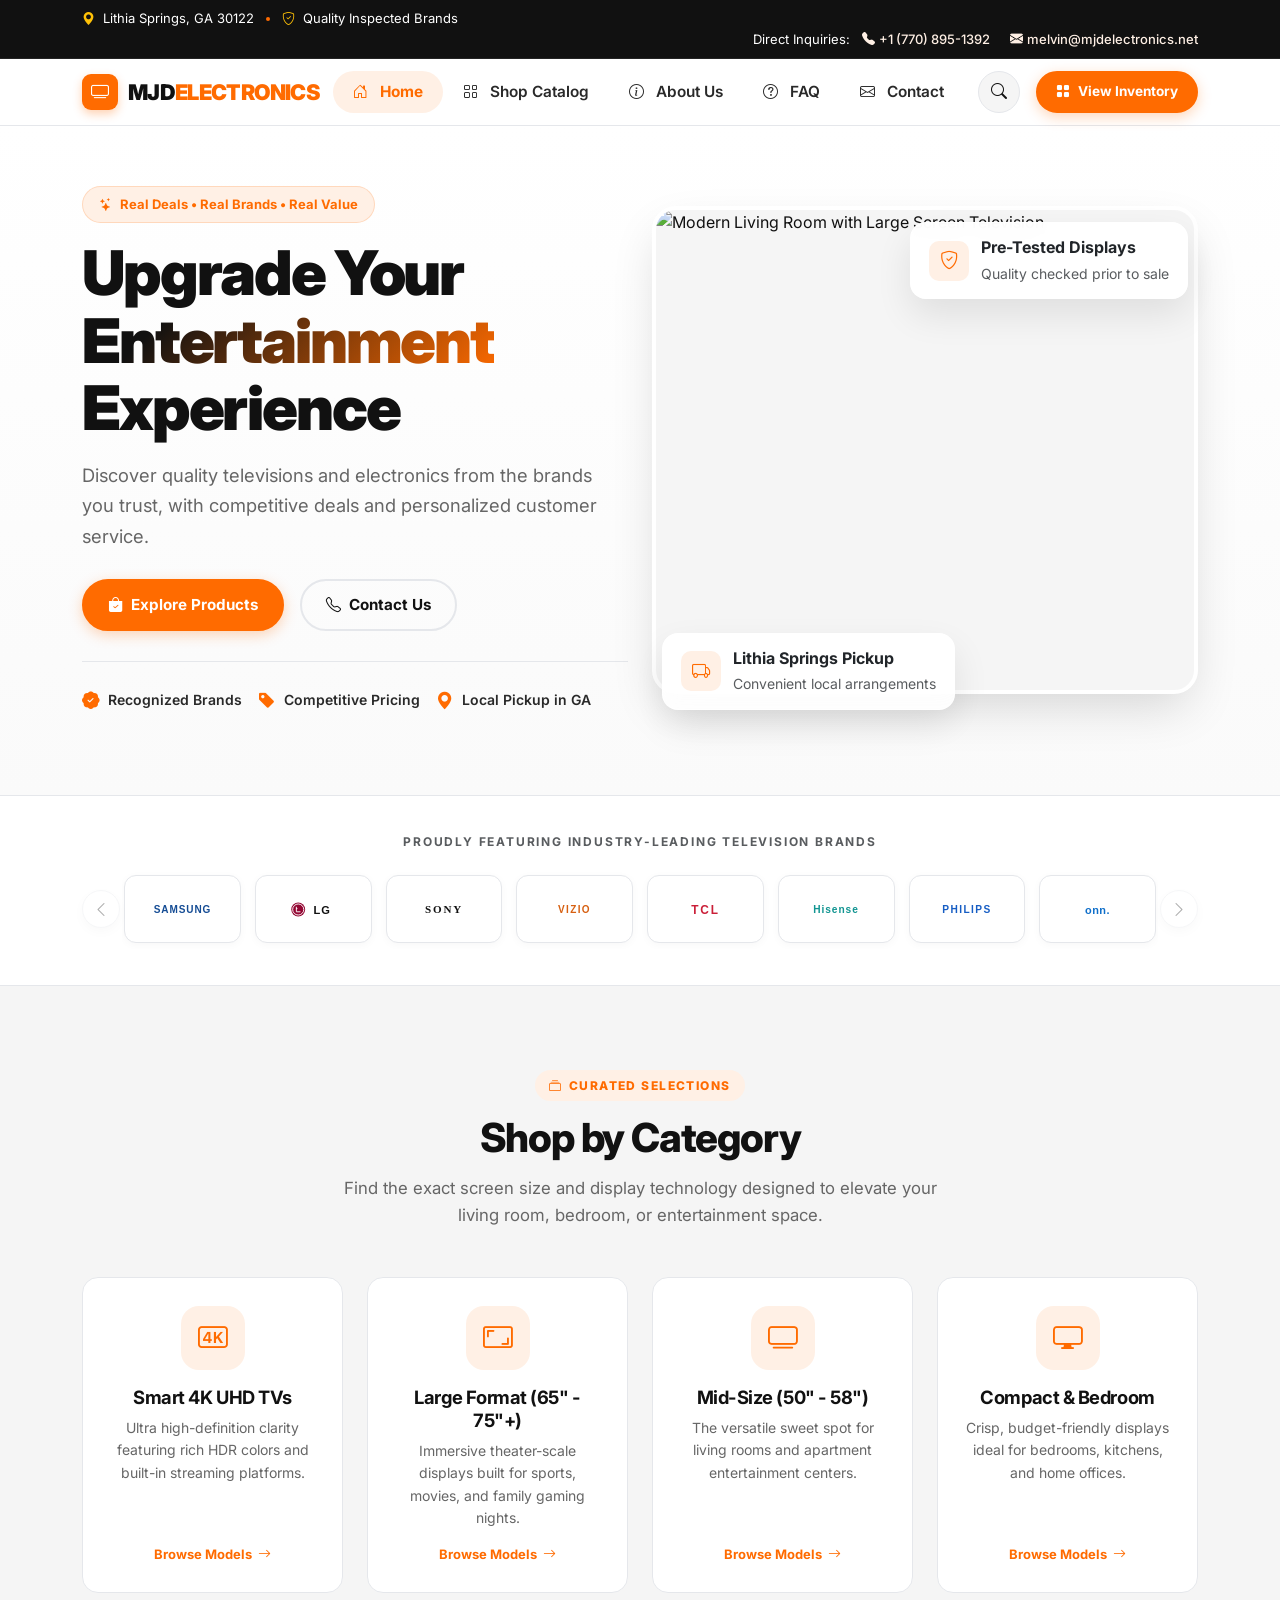
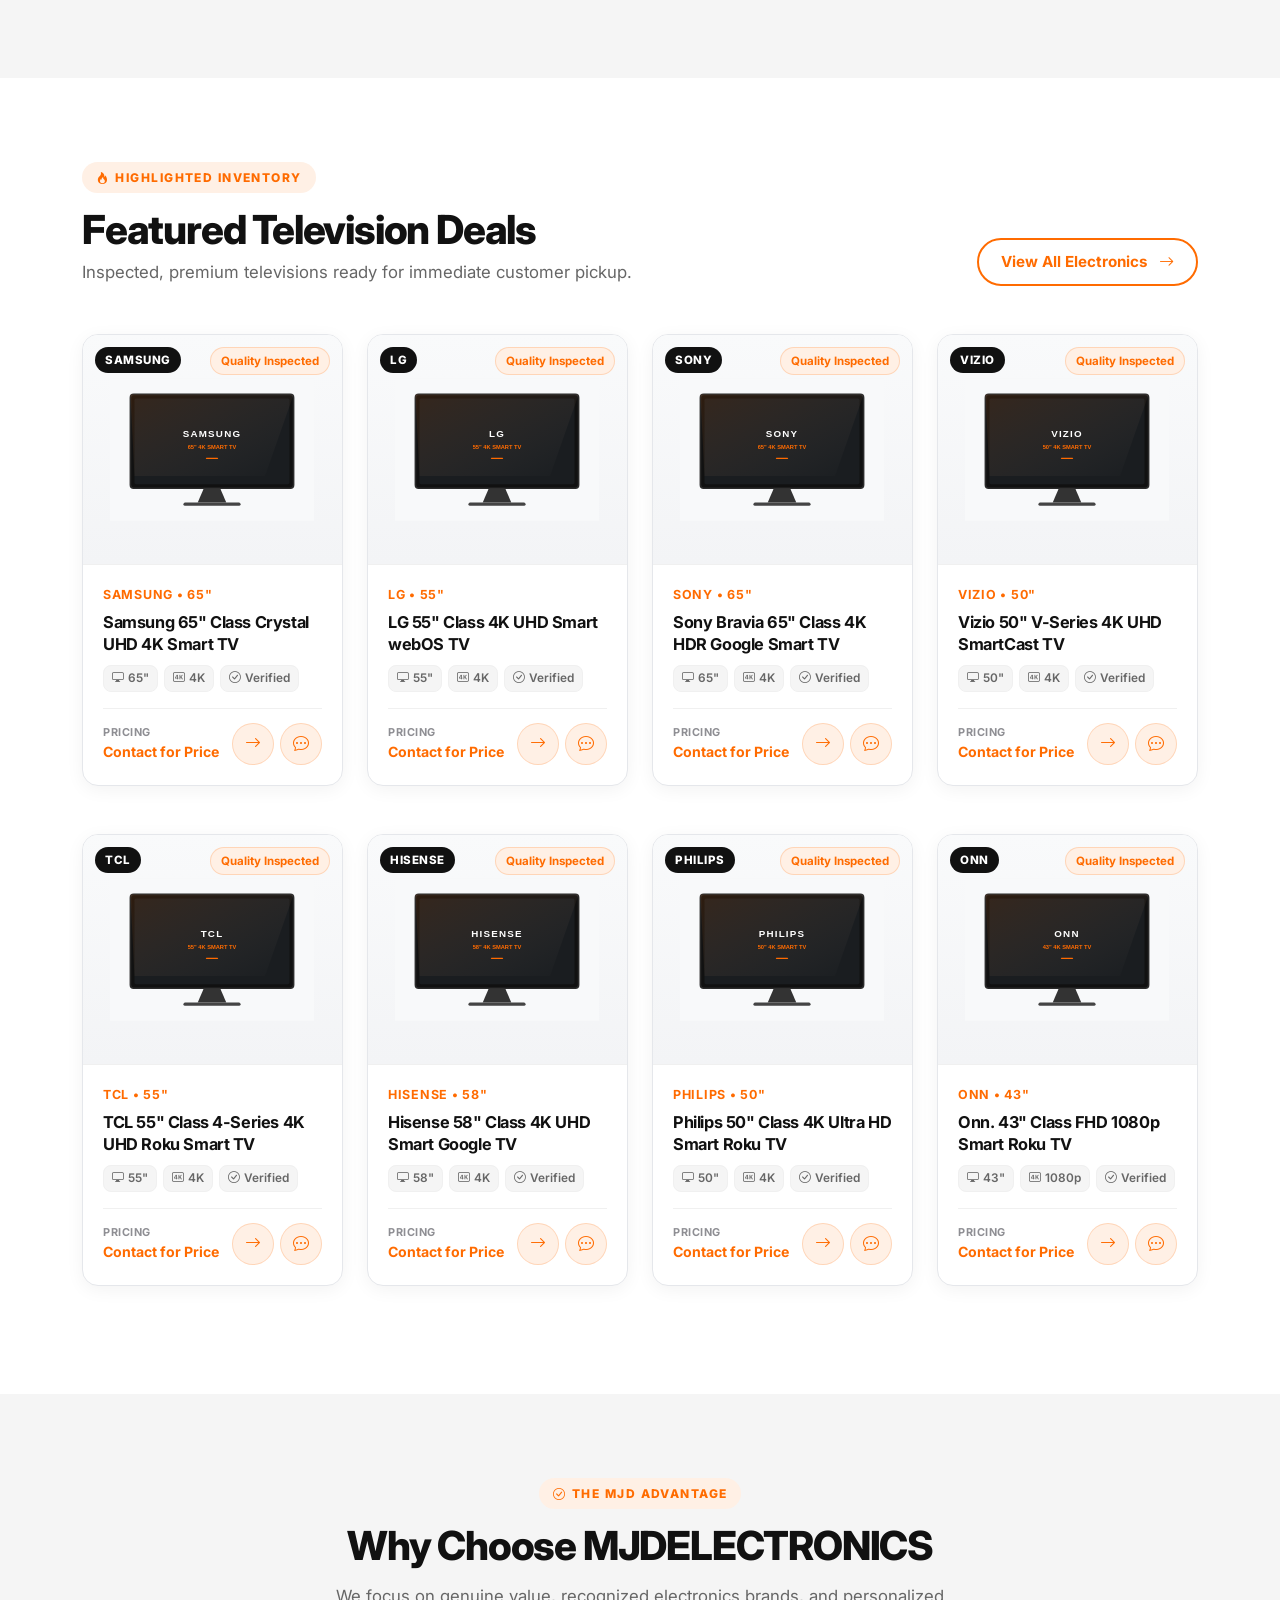
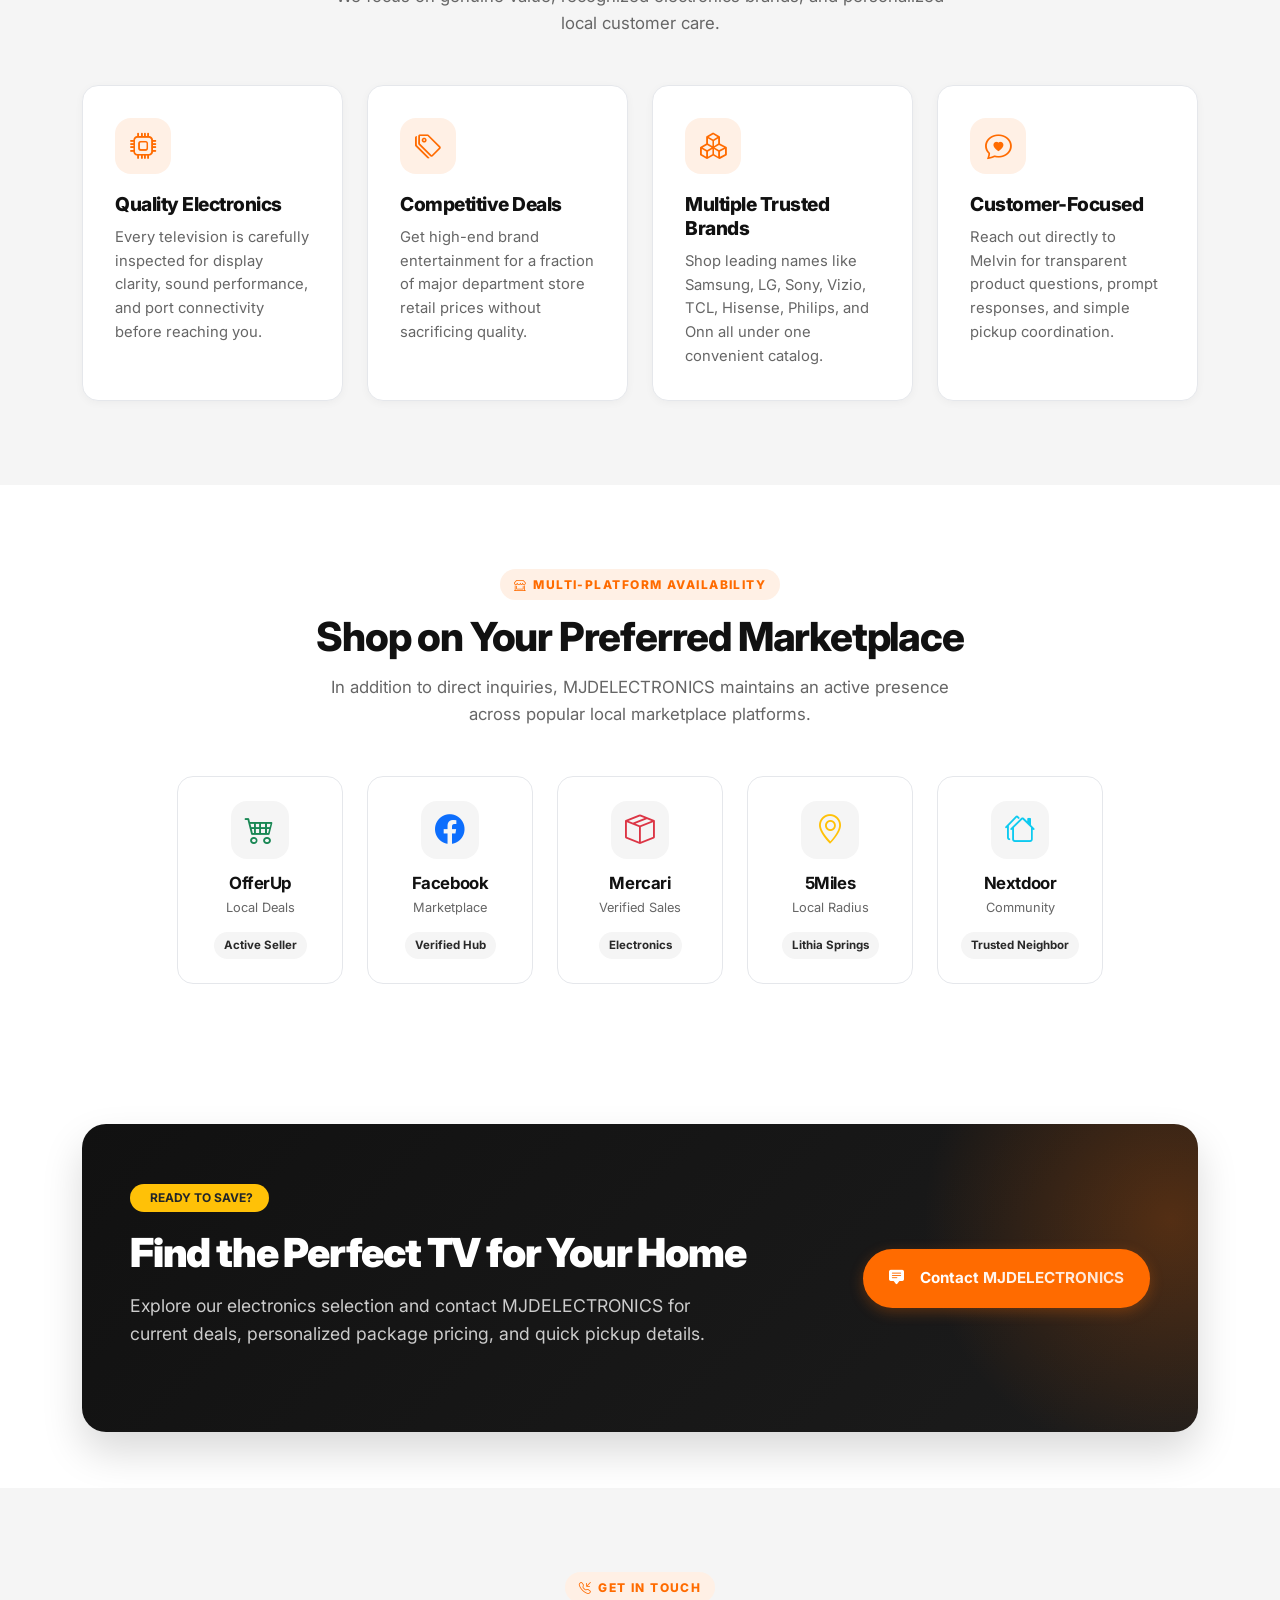
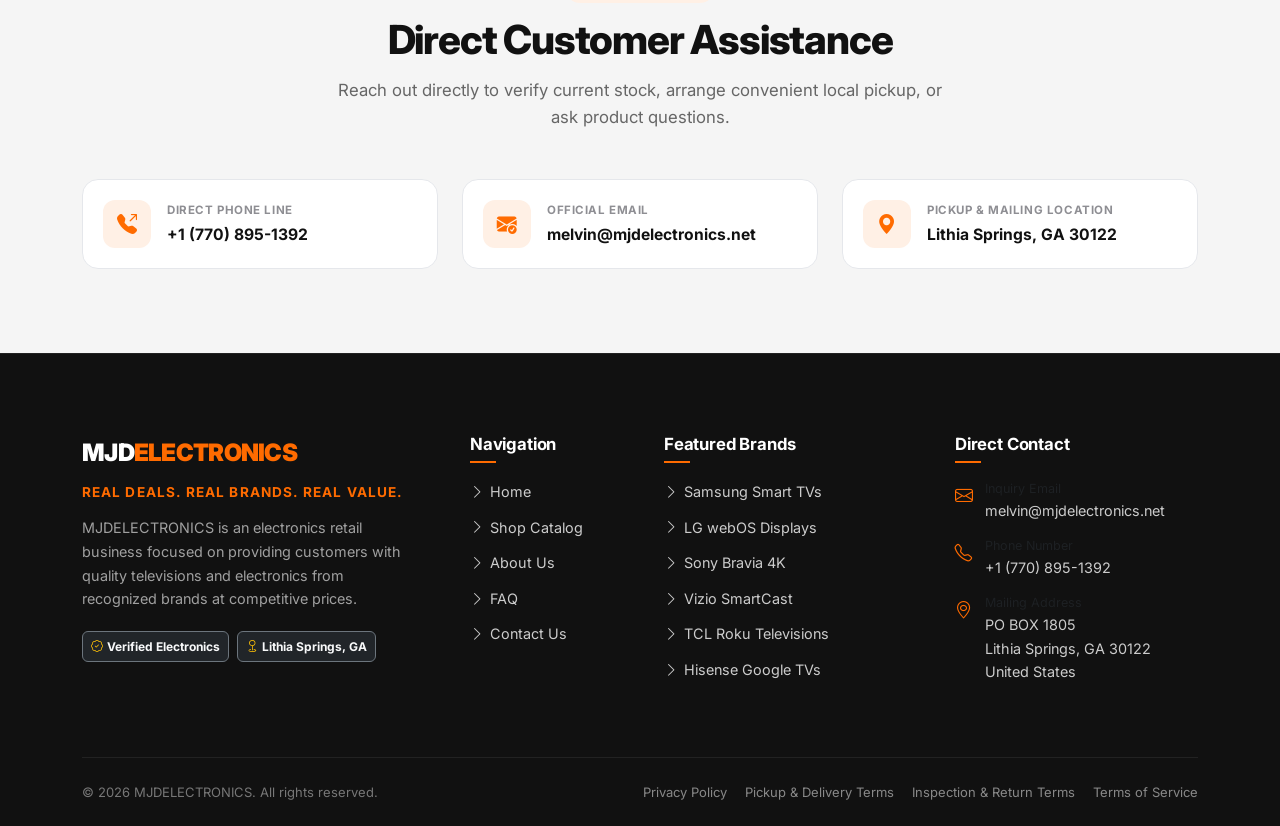
==== commit b32ac01a: "link" ====
--- a/index.html
+++ b/index.html
@@ -236,41 +236,79 @@
     </div>
   </section>
 
-  <!-- TRUSTED BRANDS SHOWCASE (MOBILE-SWIPEABLE) -->
-  <section class="brands-section">
+  <!-- TRUSTED BRANDS SHOWCASE (RESPONSIVE VIP CAROUSEL / SLIDER) -->
+  <section class="brands-section" id="brandShowcaseSection">
     <div class="container">
       <div class="text-center mb-3">
         <span class="text-uppercase fw-bold text-muted" style="font-size: 0.75rem; letter-spacing: 0.15em;">
           PROUDLY FEATURING INDUSTRY-LEADING TELEVISION BRANDS
         </span>
       </div>
-      <div class="brand-scroll-wrapper">
-        <div class="brand-pill-grid">
-          <a href="shop.html?brand=Samsung" class="brand-badge-item">
-            <span class="brand-dot"></span> Samsung
-          </a>
-          <a href="shop.html?brand=LG" class="brand-badge-item">
-            <span class="brand-dot"></span> LG
-          </a>
-          <a href="shop.html?brand=Sony" class="brand-badge-item">
-            <span class="brand-dot"></span> Sony Bravia
-          </a>
-          <a href="shop.html?brand=Vizio" class="brand-badge-item">
-            <span class="brand-dot"></span> Vizio
-          </a>
-          <a href="shop.html?brand=TCL" class="brand-badge-item">
-            <span class="brand-dot"></span> TCL
-          </a>
-          <a href="shop.html?brand=Hisense" class="brand-badge-item">
-            <span class="brand-dot"></span> Hisense
-          </a>
-          <a href="shop.html?brand=Philips" class="brand-badge-item">
-            <span class="brand-dot"></span> Philips
-          </a>
-          <a href="shop.html?brand=Onn" class="brand-badge-item">
-            <span class="brand-dot"></span> Onn.
-          </a>
-        </div>
+
+      <div class="brand-carousel-wrapper">
+        <!-- Previous (←) Navigation Button -->
+        <button class="brand-carousel-arrow brand-prev-btn" id="brandPrevBtn" title="Previous Brands" aria-label="Previous Brands">
+          <i class="bi bi-chevron-left"></i>
+        </button>
+
+        <!-- Carousel Track Container -->
+        <div class="brand-carousel-track-container" id="brandTrackContainer">
+          <div class="brand-carousel-track" id="brandCarouselTrack">
+            <!-- Brand 1: Samsung -->
+            <a href="shop.html?brand=Samsung" class="brand-carousel-item" title="Browse Samsung TVs">
+              <div class="brand-logo-card">
+                <img src="assets/images/brands/samsung.svg" alt="Samsung Television" class="brand-logo-img" loading="lazy" />
+              </div>
+            </a>
+            <!-- Brand 2: LG -->
+            <a href="shop.html?brand=LG" class="brand-carousel-item" title="Browse LG TVs">
+              <div class="brand-logo-card">
+                <img src="assets/images/brands/lg.svg" alt="LG Smart TV" class="brand-logo-img" loading="lazy" />
+              </div>
+            </a>
+            <!-- Brand 3: Sony -->
+            <a href="shop.html?brand=Sony" class="brand-carousel-item" title="Browse Sony TVs">
+              <div class="brand-logo-card">
+                <img src="assets/images/brands/sony.svg" alt="Sony Bravia TV" class="brand-logo-img" loading="lazy" />
+              </div>
+            </a>
+            <!-- Brand 4: Vizio -->
+            <a href="shop.html?brand=Vizio" class="brand-carousel-item" title="Browse Vizio TVs">
+              <div class="brand-logo-card">
+                <img src="assets/images/brands/vizio.svg" alt="Vizio SmartCast TV" class="brand-logo-img" loading="lazy" />
+              </div>
+            </a>
+            <!-- Brand 5: TCL -->
+            <a href="shop.html?brand=TCL" class="brand-carousel-item" title="Browse TCL TVs">
+              <div class="brand-logo-card">
+                <img src="assets/images/brands/tcl.svg" alt="TCL Roku TV" class="brand-logo-img" loading="lazy" />
+              </div>
+            </a>
+            <!-- Brand 6: Hisense -->
+            <a href="shop.html?brand=Hisense" class="brand-carousel-item" title="Browse Hisense TVs">
+              <div class="brand-logo-card">
+                <img src="assets/images/brands/hisense.svg" alt="Hisense Google TV" class="brand-logo-img" loading="lazy" />
+              </div>
+            </a>
+            <!-- Brand 7: Philips -->
+            <a href="shop.html?brand=Philips" class="brand-carousel-item" title="Browse Philips TVs">
+              <div class="brand-logo-card">
+                <img src="assets/images/brands/philips.svg" alt="Philips Smart TV" class="brand-logo-img" loading="lazy" />
+              </div>
+            </a>
+            <!-- Brand 8: Onn -->
+            <a href="shop.html?brand=Onn" class="brand-carousel-item" title="Browse Onn TVs">
+              <div class="brand-logo-card">
+                <img src="assets/images/brands/onn.svg" alt="Onn. Roku TV" class="brand-logo-img" loading="lazy" />
+              </div>
+            </a>
+          </div>
+        </div>
+
+        <!-- Next (→) Navigation Button -->
+        <button class="brand-carousel-arrow brand-next-btn" id="brandNextBtn" title="Next Brands" aria-label="Next Brands">
+          <i class="bi bi-chevron-right"></i>
+        </button>
       </div>
     </div>
   </section>
--- a/assets/css/style.css
+++ b/assets/css/style.css
@@ -659,76 +659,225 @@
   flex-shrink: 0;
 }
 
-/* ---------- BRAND TICKER (MOBILE-SWIPEABLE) ---------- */
+/* ---------- BRAND SHOWCASE (PREMIUM RESPONSIVE CAROUSEL) ---------- */
 .brands-section {
-  padding: 36px 0;
+  padding: 32px 0 36px;
   background: var(--main-white);
   border-bottom: 1px solid var(--border-grey);
-}
-
-.brand-scroll-wrapper {
+  position: relative;
+}
+
+.brand-carousel-wrapper {
+  position: relative;
+  display: flex;
+  align-items: center;
+  padding: 0 46px; /* Room for navigation arrows */
+}
+
+@media (max-width: 575.98px) {
+  .brand-carousel-wrapper {
+    padding: 0 36px;
+  }
+}
+
+.brand-carousel-track-container {
   overflow-x: auto;
+  overflow-y: hidden;
+  scroll-behavior: smooth;
+  scroll-snap-type: x mandatory;
   -webkit-overflow-scrolling: touch;
   scrollbar-width: none;
-  padding: 4px 0 8px;
-}
-
-.brand-scroll-wrapper::-webkit-scrollbar {
+  width: 100%;
+  padding: 6px 2px;
+}
+
+.brand-carousel-track-container::-webkit-scrollbar {
   display: none;
 }
 
-.brand-pill-grid {
-  display: flex;
-  align-items: center;
-  gap: 12px;
-  width: max-content;
-  margin: 0 auto;
-}
-
-@media (max-width: 991px) {
-  .brand-pill-grid {
-    margin: 0;
-    padding: 0 16px;
-  }
-}
-
-.brand-badge-item {
-  display: inline-flex;
-  align-items: center;
-  gap: 8px;
-  padding: 10px 20px;
-  background: var(--section-grey);
+.brand-carousel-track {
+  display: flex;
+  align-items: center;
+  gap: 14px;
+  width: 100%;
+}
+
+/* Base item & Card */
+.brand-carousel-item {
+  display: block;
+  text-decoration: none;
+  scroll-snap-align: start;
+  flex-shrink: 0;
+  transition: transform var(--transition-fast);
+}
+
+.brand-logo-card {
+  background: var(--main-white);
   border: 1.5px solid var(--border-grey);
-  border-radius: var(--radius-pill);
-  font-weight: 700;
-  font-size: 0.9rem;
-  color: var(--charcoal);
+  border-radius: var(--radius-md);
+  height: 68px;
+  display: flex;
+  align-items: center;
+  justify-content: center;
+  padding: 10px 14px;
+  box-shadow: 0 2px 8px rgba(0, 0, 0, 0.03);
   transition: all var(--transition-fast);
   cursor: pointer;
-  white-space: nowrap;
-  flex-shrink: 0;
-}
-
-.brand-badge-item:hover, .brand-badge-item:active {
+}
+
+.brand-logo-card img.brand-logo-img {
+  max-height: 32px;
+  max-width: 85%;
+  width: auto;
+  height: auto;
+  object-fit: contain;
+  transition: transform var(--transition-fast);
+  filter: grayscale(15%);
+}
+
+.brand-carousel-item:hover .brand-logo-card,
+.brand-carousel-item:active .brand-logo-card {
+  border-color: var(--primary-orange);
+  box-shadow: 0 6px 20px rgba(255, 107, 0, 0.18);
+  transform: translateY(-3px);
+  background: #FFFFFF;
+}
+
+.brand-carousel-item:hover img.brand-logo-img {
+  filter: grayscale(0%);
+  transform: scale(1.05);
+}
+
+/* RESPONSIVE DISPLAY COUNTS */
+/* Mobile Screen (< 480px): Exactly 2 logos at a time */
+@media (max-width: 479.98px) {
+  .brand-carousel-track {
+    gap: 10px;
+  }
+  .brand-carousel-item {
+    flex: 0 0 calc(50% - 5px);
+    width: calc(50% - 5px);
+  }
+  .brand-logo-card {
+    height: 58px;
+    padding: 8px 10px;
+  }
+  .brand-logo-card img.brand-logo-img {
+    max-height: 26px;
+  }
+}
+
+/* Mobile Screen (480px - 575.98px): 3 logos at a time */
+@media (min-width: 480px) and (max-width: 575.98px) {
+  .brand-carousel-track {
+    gap: 10px;
+  }
+  .brand-carousel-item {
+    flex: 0 0 calc(33.333% - 7px);
+    width: calc(33.333% - 7px);
+  }
+  .brand-logo-card {
+    height: 62px;
+    padding: 8px 12px;
+  }
+  .brand-logo-card img.brand-logo-img {
+    max-height: 28px;
+  }
+}
+
+/* Tablet (576px - 767.98px): 3–4 logos at a time */
+@media (min-width: 576px) and (max-width: 767.98px) {
+  .brand-carousel-track {
+    gap: 12px;
+  }
+  .brand-carousel-item {
+    flex: 0 0 calc(25% - 9px);
+    width: calc(25% - 9px);
+  }
+}
+
+/* Tablet (768px - 991.98px): 4–5 logos at a time */
+@media (min-width: 768px) and (max-width: 991.98px) {
+  .brand-carousel-track {
+    gap: 14px;
+  }
+  .brand-carousel-item {
+    flex: 0 0 calc(20% - 11.2px);
+    width: calc(20% - 11.2px);
+  }
+}
+
+/* Desktop (>= 992px): All 8 logos in one row */
+@media (min-width: 992px) {
+  .brand-carousel-wrapper {
+    padding: 0 40px;
+  }
+  .brand-carousel-track {
+    gap: 14px;
+    justify-content: space-between;
+  }
+  .brand-carousel-item {
+    flex: 1 1 0;
+    min-width: 0;
+  }
+}
+
+/* CAROUSEL ARROWS */
+.brand-carousel-arrow {
+  position: absolute;
+  top: 50%;
+  transform: translateY(-50%);
+  width: 38px;
+  height: 38px;
+  min-width: 38px;
+  min-height: 38px;
+  border-radius: 50%;
   background: var(--main-white);
+  color: var(--deep-black);
+  border: 1.5px solid var(--border-grey);
+  box-shadow: 0 4px 12px rgba(0, 0, 0, 0.08);
+  display: flex;
+  align-items: center;
+  justify-content: center;
+  font-size: 1rem;
+  cursor: pointer;
+  z-index: 10;
+  transition: all var(--transition-fast);
+  padding: 0;
+}
+
+.brand-carousel-arrow.brand-prev-btn {
+  left: 0;
+}
+
+.brand-carousel-arrow.brand-next-btn {
+  right: 0;
+}
+
+.brand-carousel-arrow:hover,
+.brand-carousel-arrow:active {
+  background: var(--primary-orange);
   border-color: var(--primary-orange);
-  color: var(--primary-orange);
-  box-shadow: var(--shadow-sm);
-  transform: translateY(-2px);
-}
-
-.brand-badge-item.active {
-  background: var(--deep-black);
-  border-color: var(--deep-black);
   color: var(--main-white);
-}
-
-.brand-dot {
-  width: 7px;
-  height: 7px;
-  border-radius: 50%;
-  background: var(--primary-orange);
-  flex-shrink: 0;
+  box-shadow: 0 6px 16px rgba(255, 107, 0, 0.35);
+  transform: translateY(-50%) scale(1.08);
+}
+
+.brand-carousel-arrow:disabled,
+.brand-carousel-arrow.disabled {
+  opacity: 0.35;
+  cursor: not-allowed;
+  pointer-events: none;
+}
+
+/* On large desktops when all 8 fit naturally, arrows can tuck gracefully */
+@media (min-width: 1200px) {
+  .brand-carousel-arrow {
+    opacity: 0.8;
+  }
+  .brand-carousel-arrow:hover {
+    opacity: 1;
+  }
 }
 
 /* ---------- CATEGORY CARDS ---------- */
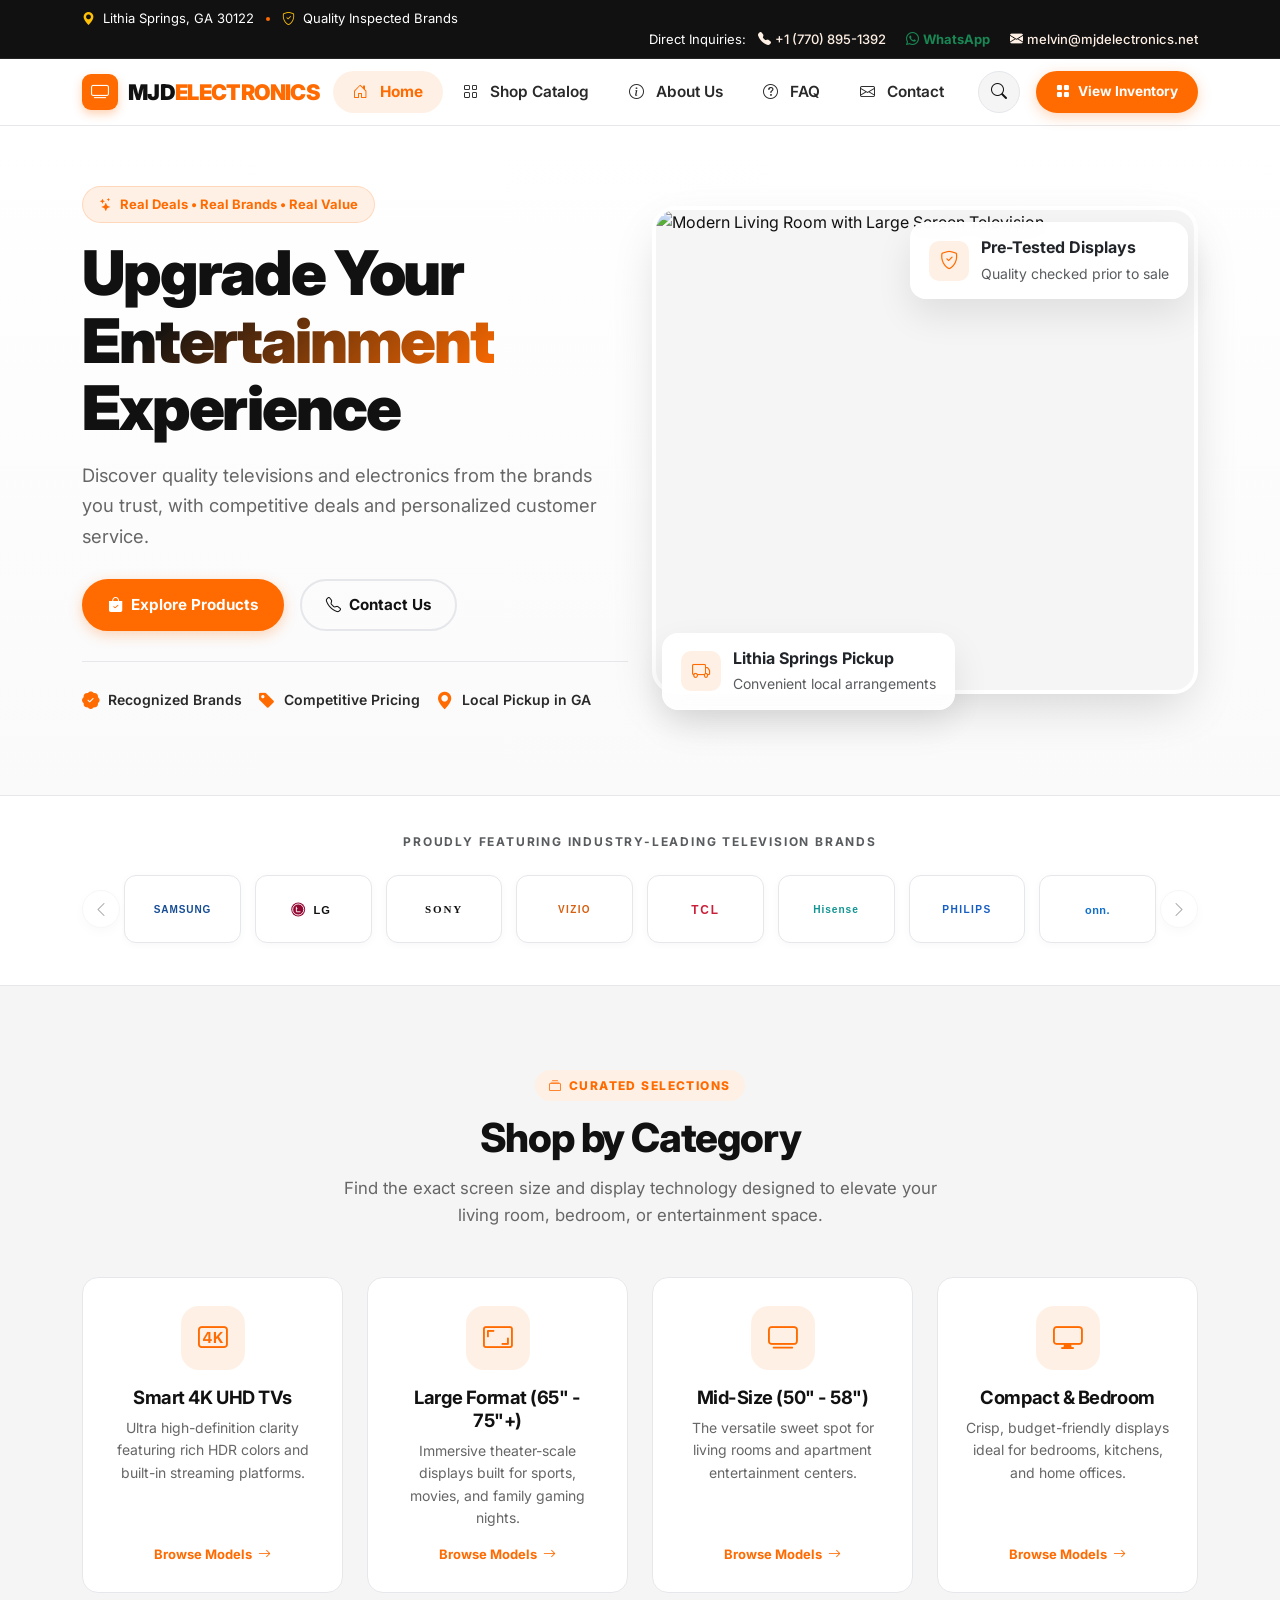
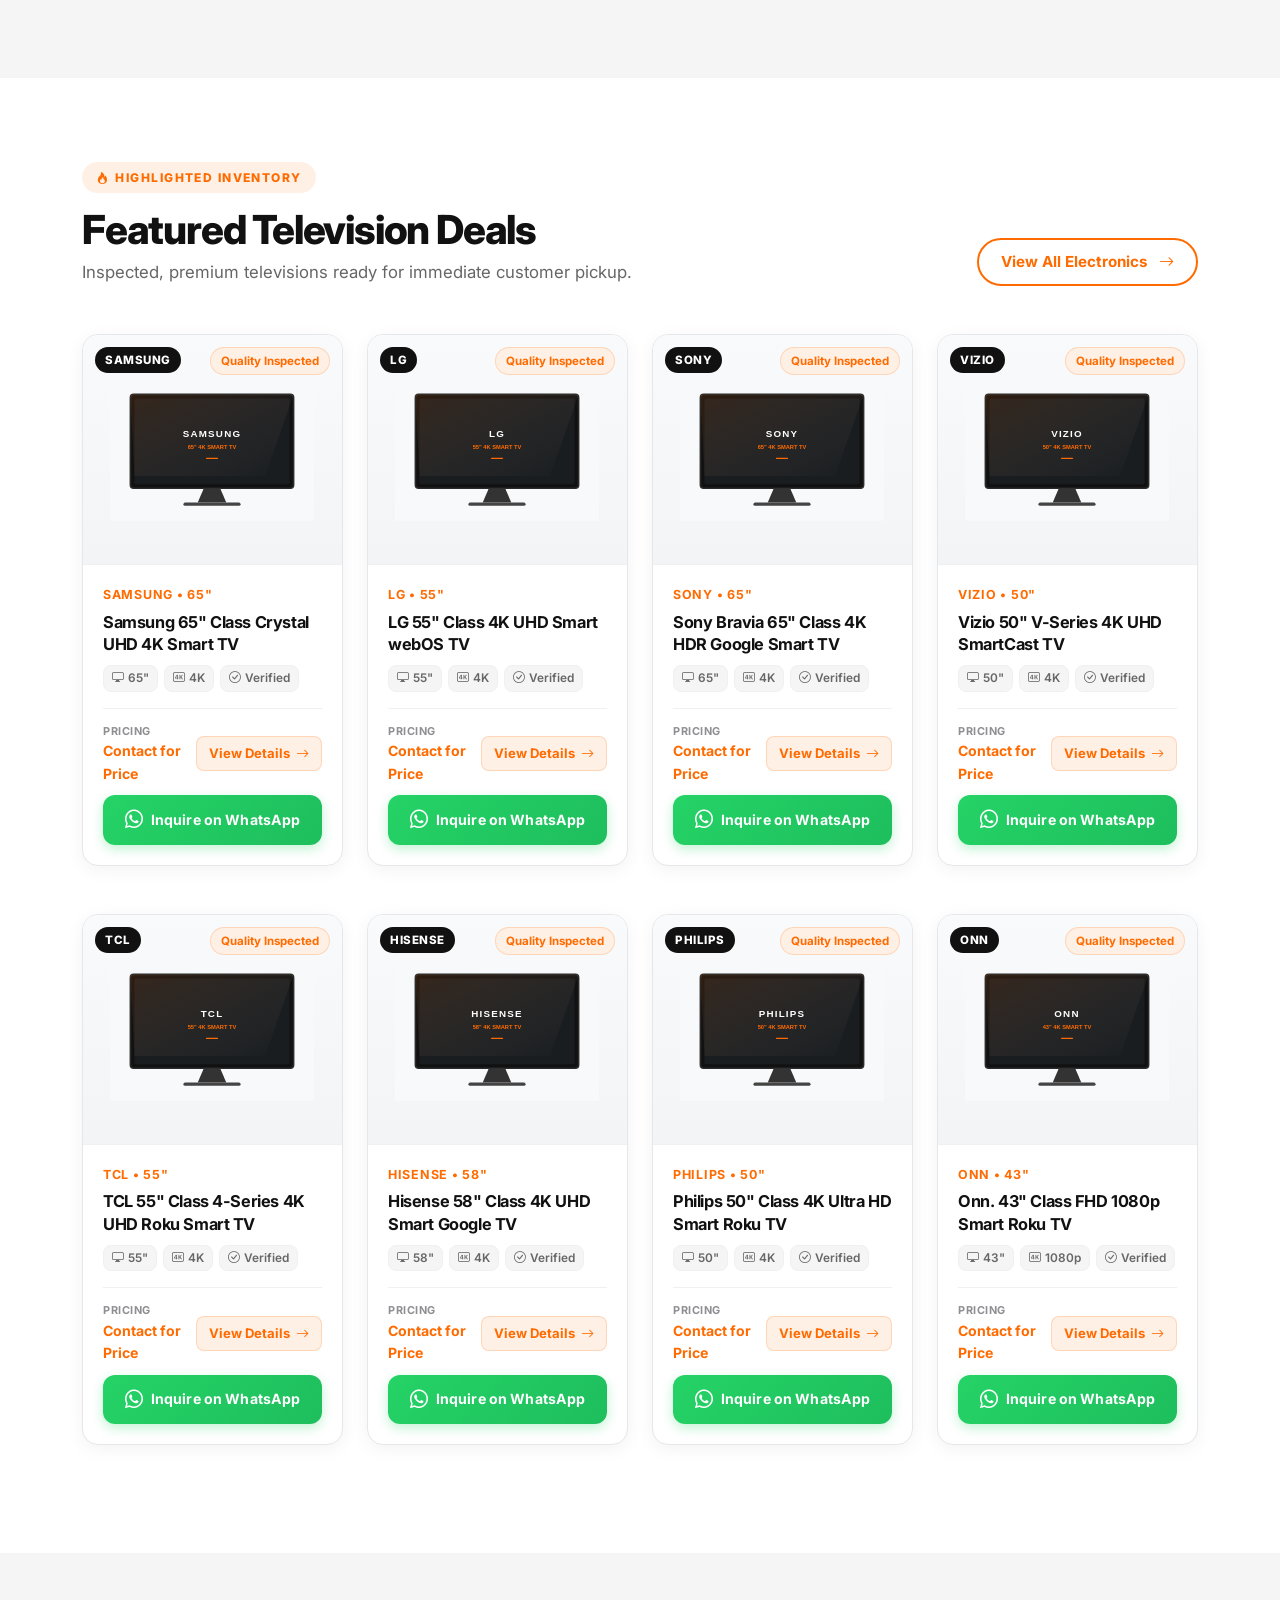
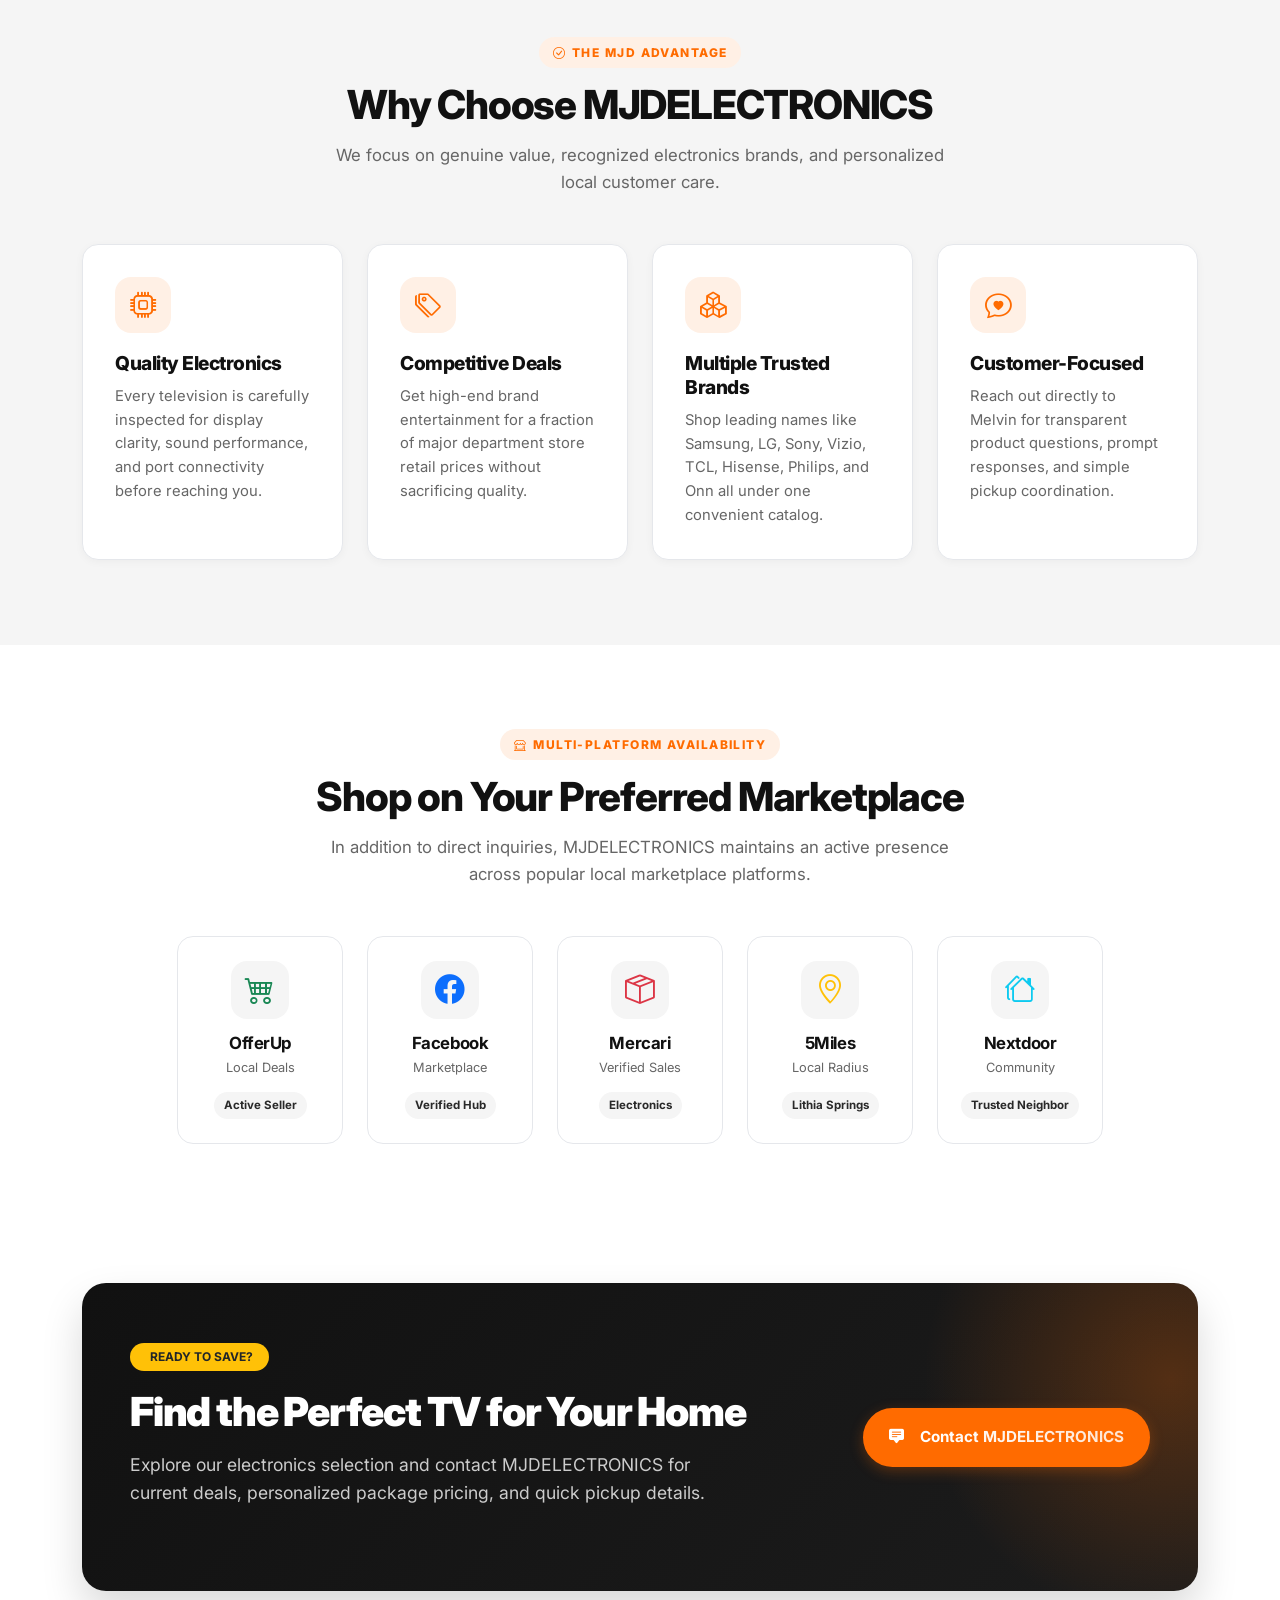
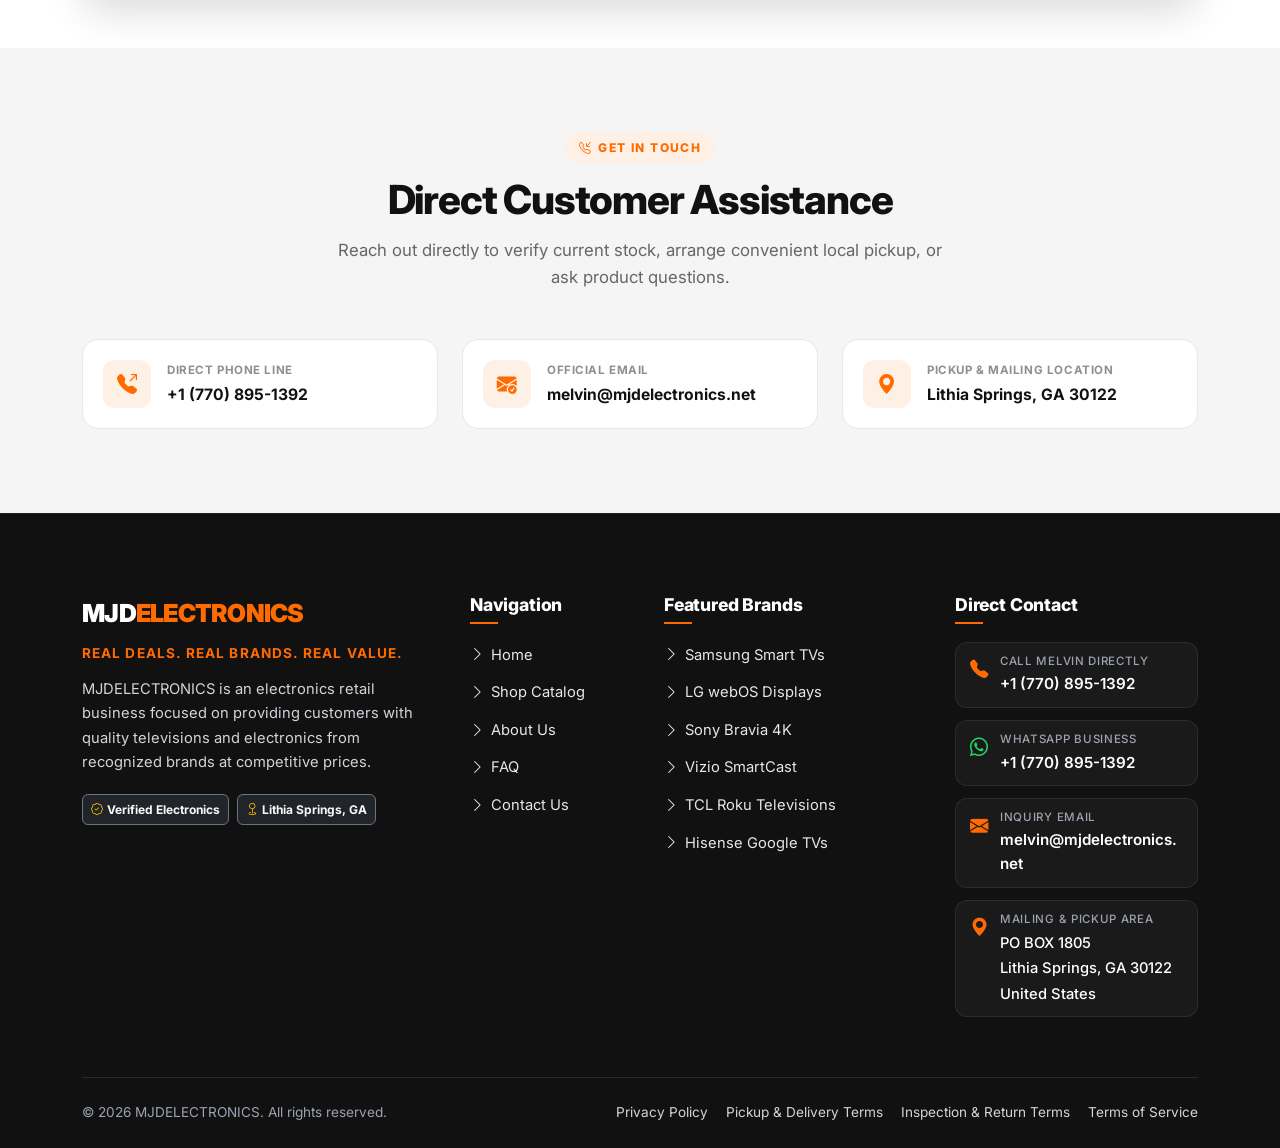
==== commit 6d7ee58a: "whatsapp setting" ====
--- a/index.html
+++ b/index.html
@@ -42,6 +42,7 @@
       <div class="w-100 w-md-auto text-center text-md-end">
         <span class="me-2 d-none d-sm-inline">Direct Inquiries:</span>
         <a href="tel:+17708951392" class="me-3"><i class="bi bi-telephone-fill me-1"></i>+1 (770) 895-1392</a>
+        <a href="https://wa.me/17708951392?text=Hello%20MJDELECTRONICS!%20I%20visited%20your%20website%20and%20would%20like%20to%20know%20more%20about%20your%20available%20electronics%20and%20current%20deals." class="me-3 text-success fw-bold text-decoration-none" target="_blank" rel="noopener noreferrer"><i class="bi bi-whatsapp me-1"></i>WhatsApp</a>
         <a href="mailto:melvin@mjdelectronics.net" class="d-none d-sm-inline"><i class="bi bi-envelope-fill me-1"></i>melvin@mjdelectronics.net</a>
       </div>
     </div>
@@ -645,25 +646,34 @@
         <!-- Verified Contact Details -->
         <div class="col-12 col-md-4 col-lg-3">
           <h4 class="footer-widget-title">Direct Contact</h4>
-          <div class="footer-contact-item">
-            <i class="bi bi-envelope"></i>
-            <div>
-              <span class="d-block text-muted small">Inquiry Email</span>
-              <a href="mailto:melvin@mjdelectronics.net">melvin@mjdelectronics.net</a>
-            </div>
-          </div>
-          <div class="footer-contact-item">
-            <i class="bi bi-telephone"></i>
-            <div>
-              <span class="d-block text-muted small">Phone Number</span>
-              <a href="tel:+17708951392">+1 (770) 895-1392</a>
-            </div>
-          </div>
-          <div class="footer-contact-item">
-            <i class="bi bi-geo-alt"></i>
-            <div>
-              <span class="d-block text-muted small">Mailing Address</span>
-              <span>PO BOX 1805<br>Lithia Springs, GA 30122<br>United States</span>
+          <div class="footer-contact-list">
+            <div class="footer-contact-item">
+              <i class="bi bi-telephone-fill"></i>
+              <div>
+                <span class="footer-contact-label">Call Melvin Directly</span>
+                <a href="tel:+17708951392" class="footer-contact-val">+1 (770) 895-1392</a>
+              </div>
+            </div>
+            <div class="footer-contact-item">
+              <i class="bi bi-whatsapp icon-whatsapp"></i>
+              <div>
+                <span class="footer-contact-label">WhatsApp Business</span>
+                <a href="https://wa.me/17708951392?text=Hello%20MJDELECTRONICS!%20I%20visited%20your%20website%20and%20would%20like%20to%20know%20more%20about%20your%20available%20electronics%20and%20current%20deals." target="_blank" rel="noopener noreferrer" class="footer-contact-val link-whatsapp">+1 (770) 895-1392</a>
+              </div>
+            </div>
+            <div class="footer-contact-item">
+              <i class="bi bi-envelope-fill"></i>
+              <div>
+                <span class="footer-contact-label">Inquiry Email</span>
+                <a href="mailto:melvin@mjdelectronics.net" class="footer-contact-val">melvin@mjdelectronics.net</a>
+              </div>
+            </div>
+            <div class="footer-contact-item">
+              <i class="bi bi-geo-alt-fill"></i>
+              <div>
+                <span class="footer-contact-label">Mailing &amp; Pickup Area</span>
+                <span class="footer-contact-text">PO BOX 1805<br>Lithia Springs, GA 30122<br>United States</span>
+              </div>
             </div>
           </div>
         </div>
@@ -707,11 +717,6 @@
     </a>
   </div>
 
-  <!-- BACK TO TOP BUTTON -->
-  <button id="backToTopBtn" class="back-to-top" aria-label="Back to top">
-    <i class="bi bi-arrow-up"></i>
-  </button>
-
   <!-- SEARCH MODAL -->
   <div class="modal fade" id="searchModal" tabindex="-1" aria-labelledby="searchModalLabel" aria-hidden="true">
     <div class="modal-dialog modal-dialog-centered modal-lg">
--- a/assets/css/style.css
+++ b/assets/css/style.css
@@ -1100,9 +1100,16 @@
   padding-top: 14px;
   border-top: 1px solid var(--border-light);
   display: flex;
+  flex-direction: column;
+  align-items: stretch;
+  gap: 10px;
+}
+
+.product-card-meta-row {
+  display: flex;
   align-items: center;
   justify-content: space-between;
-  gap: 10px;
+  width: 100%;
 }
 
 .price-box {
@@ -1122,6 +1129,99 @@
   font-size: 0.88rem;
   font-weight: 700;
   color: var(--primary-orange);
+}
+
+.btn-card-details {
+  font-size: 0.82rem;
+  font-weight: 700;
+  color: var(--primary-orange);
+  background: var(--light-orange);
+  border: 1px solid rgba(255, 107, 0, 0.2);
+  border-radius: var(--radius-sm);
+  padding: 6px 12px;
+  text-decoration: none;
+  display: inline-flex;
+  align-items: center;
+  gap: 6px;
+  transition: all var(--transition-fast);
+  white-space: nowrap;
+}
+
+.btn-card-details:hover,
+.btn-card-details:focus,
+.btn-card-details:active {
+  background: var(--primary-orange);
+  color: var(--main-white);
+  border-color: var(--primary-orange);
+  transform: translateX(2px);
+}
+
+/* PROMINENT WHATSAPP PRODUCT INQUIRY BUTTON */
+.btn-whatsapp-card {
+  display: inline-flex;
+  align-items: center;
+  justify-content: center;
+  gap: 8px;
+  width: 100%;
+  min-height: 44px;
+  padding: 10px 14px;
+  background: linear-gradient(135deg, #25D366 0%, #1EBE5D 100%);
+  color: #FFFFFF !important;
+  font-weight: 700;
+  font-size: 0.88rem;
+  letter-spacing: 0.01em;
+  border-radius: var(--radius-md);
+  border: none;
+  text-decoration: none;
+  box-shadow: 0 4px 12px rgba(37, 211, 102, 0.28);
+  transition: all var(--transition-fast);
+  cursor: pointer;
+}
+
+.btn-whatsapp-card:hover,
+.btn-whatsapp-card:focus,
+.btn-whatsapp-card:active {
+  background: linear-gradient(135deg, #1EBE5D 0%, #15803D 100%);
+  color: #FFFFFF !important;
+  transform: translateY(-2px);
+  box-shadow: 0 6px 18px rgba(37, 211, 102, 0.42);
+}
+
+.btn-whatsapp-card i {
+  font-size: 1.15rem;
+}
+
+/* LARGE WHATSAPP ACTION BUTTON (PRODUCT DETAIL & CONTACT) */
+.btn-whatsapp-lg {
+  display: inline-flex;
+  align-items: center;
+  justify-content: center;
+  gap: 10px;
+  min-height: 48px;
+  padding: 12px 24px;
+  background: linear-gradient(135deg, #25D366 0%, #1EBE5D 100%);
+  color: #FFFFFF !important;
+  font-weight: 700;
+  font-size: 1rem;
+  border-radius: var(--radius-md);
+  border: none;
+  text-decoration: none;
+  box-shadow: 0 4px 15px rgba(37, 211, 102, 0.32);
+  transition: all var(--transition-fast);
+  cursor: pointer;
+}
+
+.btn-whatsapp-lg:hover,
+.btn-whatsapp-lg:focus,
+.btn-whatsapp-lg:active {
+  background: linear-gradient(135deg, #1EBE5D 0%, #15803D 100%);
+  color: #FFFFFF !important;
+  transform: translateY(-2px);
+  box-shadow: 0 8px 22px rgba(37, 211, 102, 0.48);
+}
+
+.btn-whatsapp-lg i {
+  font-size: 1.25rem;
 }
 
 .product-card-actions {
@@ -1348,16 +1448,16 @@
   word-break: break-word;
 }
 
-/* ---------- FOOTER (DEEP BLACK) ---------- */
+/* ---------- FOOTER (DEEP BLACK - HIGH CONTRAST & PREMIUM) ---------- */
 .footer-mjd {
   background: var(--deep-black);
-  color: #A0A0A0;
+  color: #D1D5DB;
   padding: clamp(50px, 8vw, 80px) 0 0;
   border-top: 1px solid #222222;
 }
 
 .footer-brand-title {
-  font-size: 1.5rem;
+  font-size: 1.55rem;
   font-weight: 900;
   color: var(--main-white);
   letter-spacing: -0.03em;
@@ -1378,17 +1478,17 @@
 }
 
 .footer-desc {
-  font-size: 0.9rem;
+  font-size: 0.92rem;
   line-height: 1.65;
-  color: #A0A0A0;
+  color: #D1D5DB;
   margin-bottom: 20px;
 }
 
 .footer-widget-title {
-  font-size: 1.05rem;
-  font-weight: 700;
+  font-size: 1.1rem;
+  font-weight: 800;
   color: var(--main-white);
-  margin-bottom: 16px;
+  margin-bottom: 18px;
   letter-spacing: -0.01em;
   position: relative;
   padding-bottom: 8px;
@@ -1399,7 +1499,7 @@
   position: absolute;
   bottom: 0;
   left: 0;
-  width: 26px;
+  width: 28px;
   height: 2px;
   background: var(--primary-orange);
 }
@@ -1411,104 +1511,124 @@
 }
 
 .footer-links li {
-  margin-bottom: 10px;
+  margin-bottom: 12px;
 }
 
 .footer-links a {
-  color: #CCCCCC;
-  font-size: 0.9rem;
+  color: #E5E7EB;
+  font-size: 0.92rem;
   transition: all var(--transition-fast);
   display: inline-flex;
   align-items: center;
   gap: 6px;
+  text-decoration: none;
 }
 
 .footer-links a:hover {
   color: var(--primary-orange);
-  transform: translateX(3px);
+  transform: translateX(4px);
+}
+
+/* HIGH-CONTRAST, READABLE CONTACT SECTION */
+.footer-contact-list {
+  display: flex;
+  flex-direction: column;
+  gap: 12px;
 }
 
 .footer-contact-item {
   display: flex;
   align-items: flex-start;
   gap: 12px;
-  margin-bottom: 14px;
-  font-size: 0.9rem;
-  color: #CCCCCC;
+  padding: 10px 14px;
+  background: rgba(255, 255, 255, 0.04);
+  border: 1px solid rgba(255, 255, 255, 0.08);
+  border-radius: var(--radius-md);
+  transition: all var(--transition-fast);
+}
+
+.footer-contact-item:hover {
+  background: rgba(255, 255, 255, 0.08);
+  border-color: rgba(255, 107, 0, 0.4);
+  transform: translateX(3px);
 }
 
 .footer-contact-item i {
   color: var(--primary-orange);
-  font-size: 1.1rem;
-  margin-top: 3px;
+  font-size: 1.15rem;
+  margin-top: 2px;
   flex-shrink: 0;
-}
-
-.footer-contact-item a {
-  color: #CCCCCC;
+  transition: transform var(--transition-fast);
+}
+
+.footer-contact-item:hover i {
+  transform: scale(1.15);
+}
+
+.footer-contact-item .icon-whatsapp {
+  color: #25D366 !important;
+}
+
+.footer-contact-item .footer-contact-label,
+.footer-contact-item span.text-muted,
+.footer-contact-item .small.text-muted {
+  display: block;
+  font-size: 0.72rem !important;
+  font-weight: 700;
+  text-transform: uppercase;
+  letter-spacing: 0.06em;
+  color: #9CA3AF !important; /* Clear high contrast against #111 */
+  margin-bottom: 2px;
+}
+
+.footer-contact-item a,
+.footer-contact-item .footer-contact-val {
+  color: #FFFFFF !important;
+  font-size: 0.95rem;
+  font-weight: 600;
+  text-decoration: none;
+  transition: all var(--transition-fast);
+  display: inline-block;
+  word-break: break-word;
 }
 
 .footer-contact-item a:hover {
-  color: var(--primary-orange);
+  color: var(--primary-orange) !important;
+  text-decoration: underline;
+  text-underline-offset: 3px;
+}
+
+.footer-contact-item a.link-whatsapp:hover,
+.footer-contact-item a[href*="wa.me"]:hover {
+  color: #25D366 !important;
+}
+
+.footer-contact-item .footer-contact-text,
+.footer-contact-item span:not(.text-muted) {
+  color: #FFFFFF;
+  font-size: 0.92rem;
+  line-height: 1.45;
+  font-weight: 500;
 }
 
 .footer-bottom {
   margin-top: clamp(36px, 6vw, 60px);
   padding: 24px 0;
-  border-top: 1px solid #222222;
-  font-size: 0.8125rem;
-  color: #777777;
+  border-top: 1px solid rgba(255, 255, 255, 0.1);
+  font-size: 0.85rem;
+  color: #9CA3AF;
 }
 
 .footer-bottom a {
-  color: #888888;
+  color: #D1D5DB;
   margin-left: 14px;
+  text-decoration: none;
+  transition: all var(--transition-fast);
 }
 
 .footer-bottom a:hover {
   color: var(--primary-orange);
-}
-
-/* ---------- BACK TO TOP BUTTON ---------- */
-.back-to-top {
-  position: fixed;
-  bottom: calc(76px + var(--safe-bottom));
-  right: 20px;
-  width: 44px;
-  height: 44px;
-  border-radius: 50%;
-  background: var(--primary-orange);
-  color: var(--main-white);
-  border: none;
-  box-shadow: 0 6px 18px rgba(255, 107, 0, 0.4);
-  display: flex;
-  align-items: center;
-  justify-content: center;
-  font-size: 1.25rem;
-  cursor: pointer;
-  z-index: 1020;
-  opacity: 0;
-  visibility: hidden;
-  transition: all var(--transition-fast);
-}
-
-@media (min-width: 992px) {
-  .back-to-top {
-    bottom: 30px;
-    right: 30px;
-    width: 48px;
-    height: 48px;
-  }
-}
-
-.back-to-top.show {
-  opacity: 1;
-  visibility: visible;
-}
-
-.back-to-top:hover, .back-to-top:active {
-  background: var(--orange-hover);
-  transform: translateY(-3px);
+  text-decoration: underline;
 }
 
 /* ---------- FORM CONTROLS (TOUCH-FRIENDLY) ---------- */
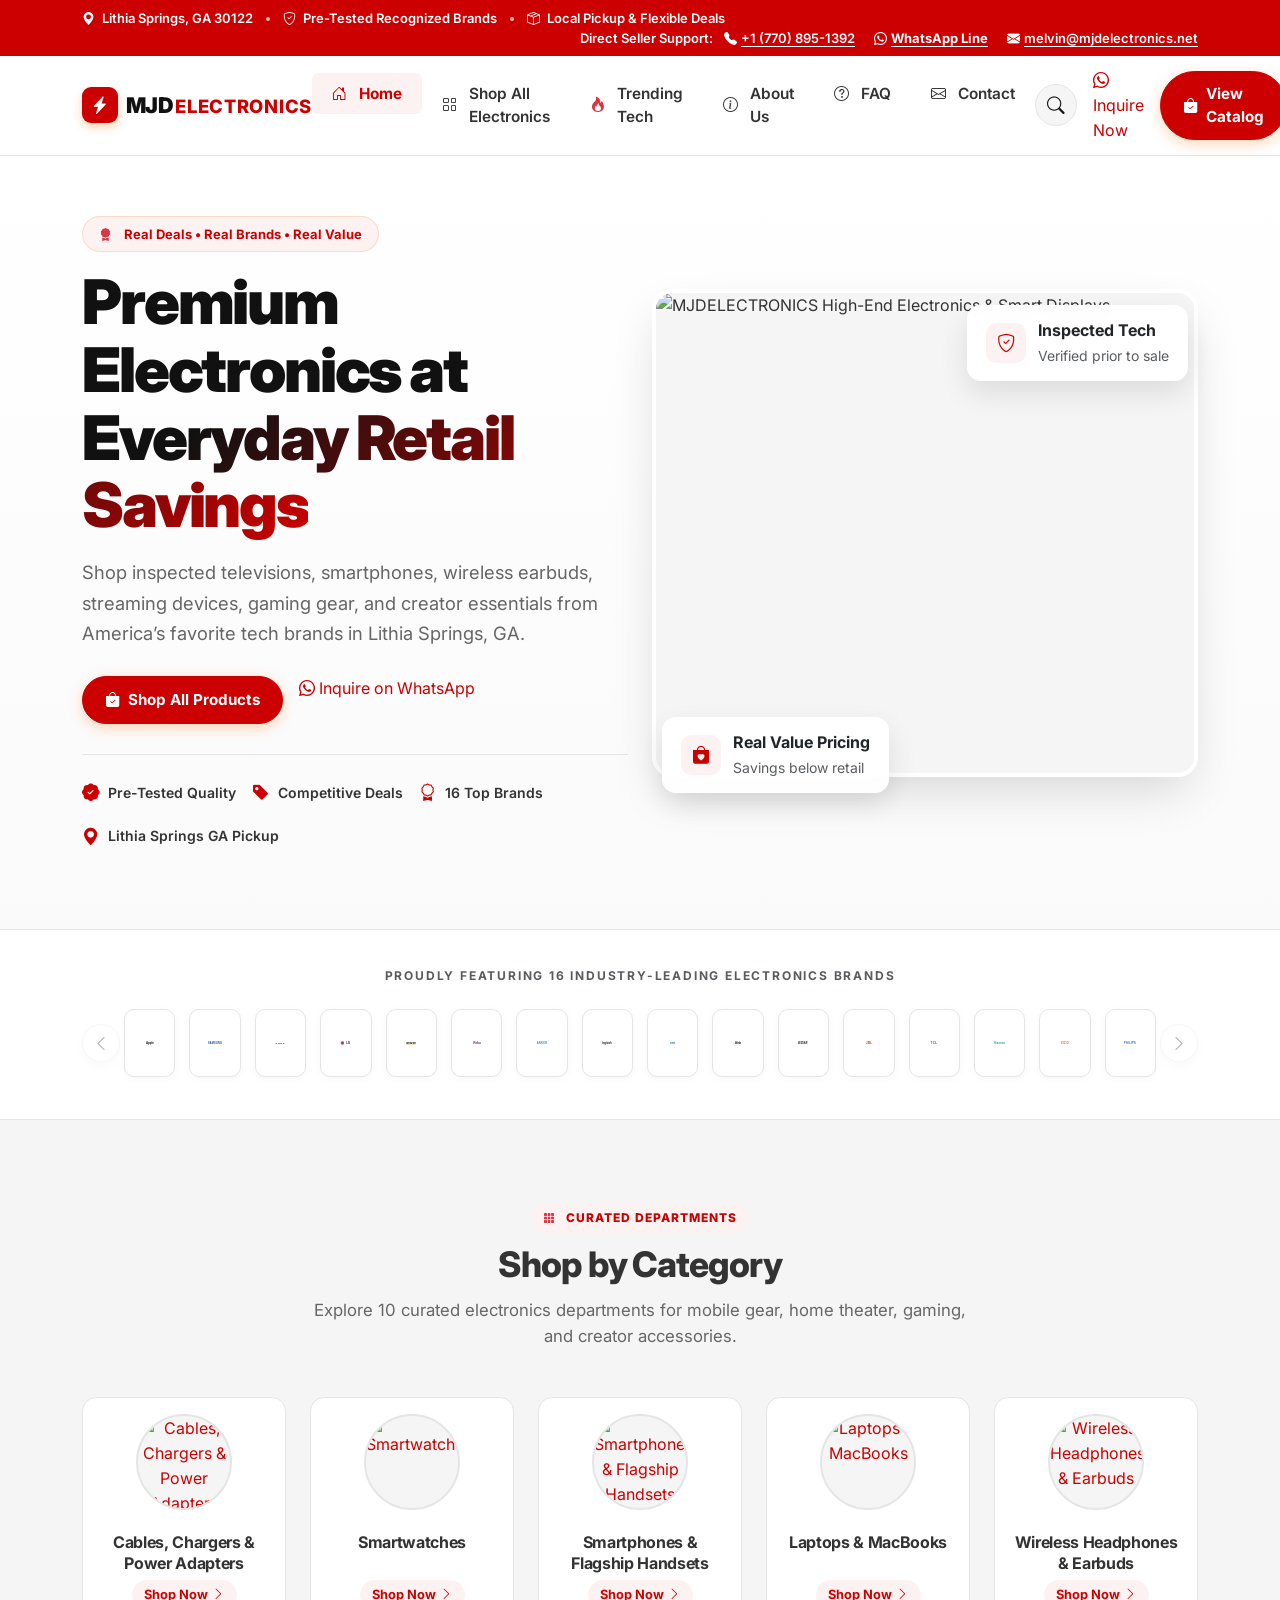
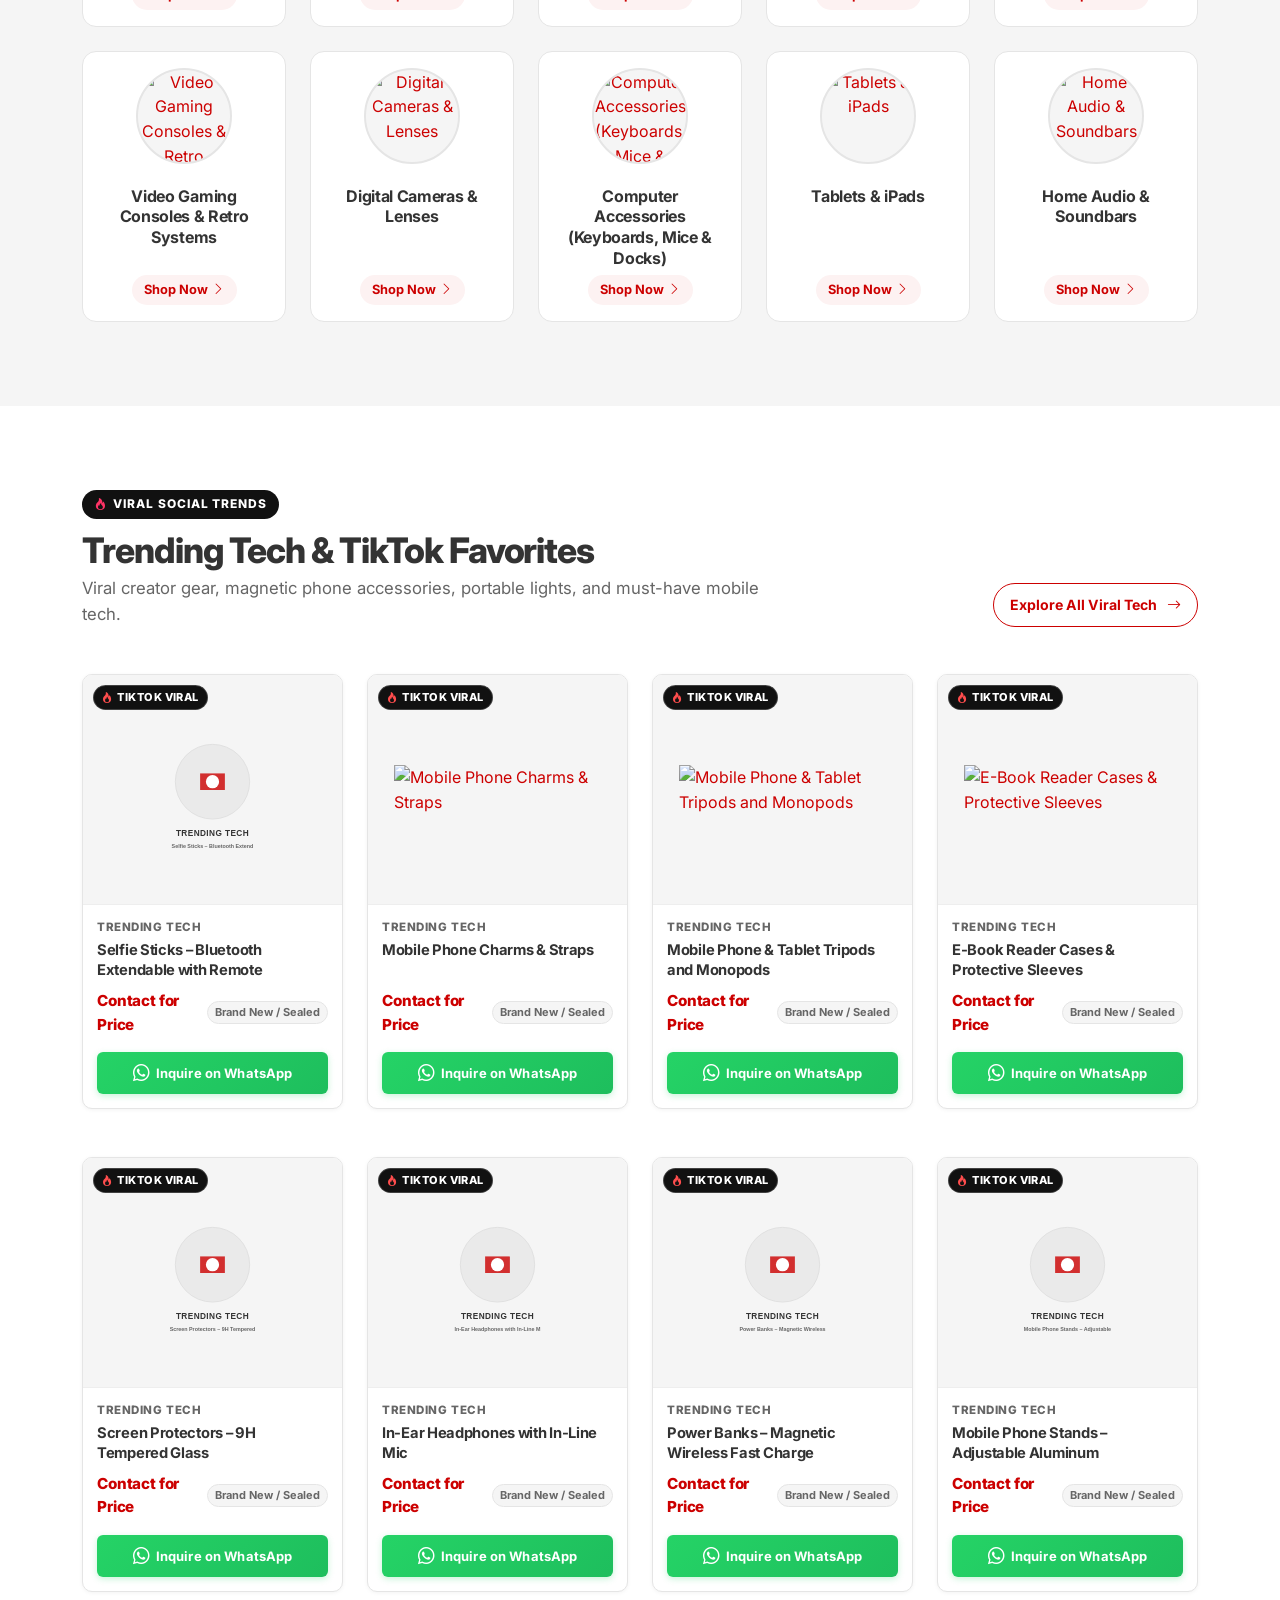
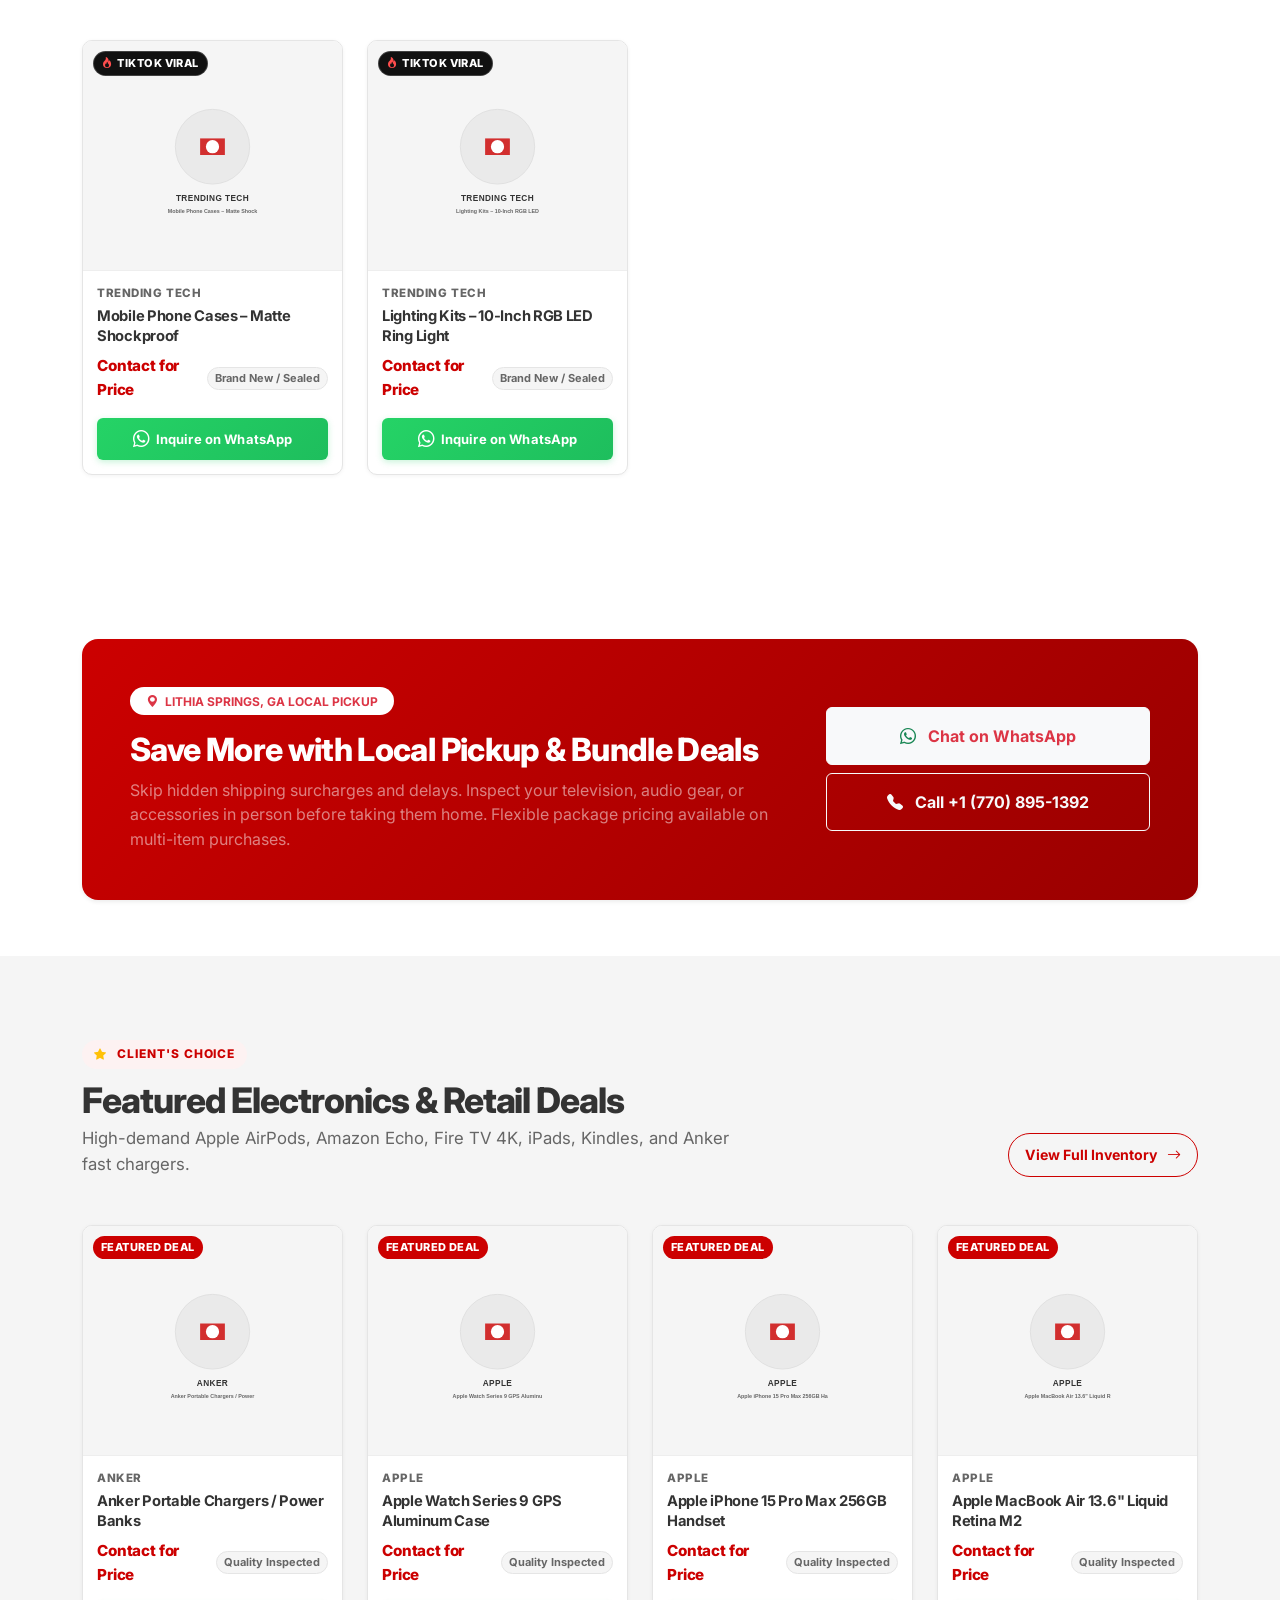
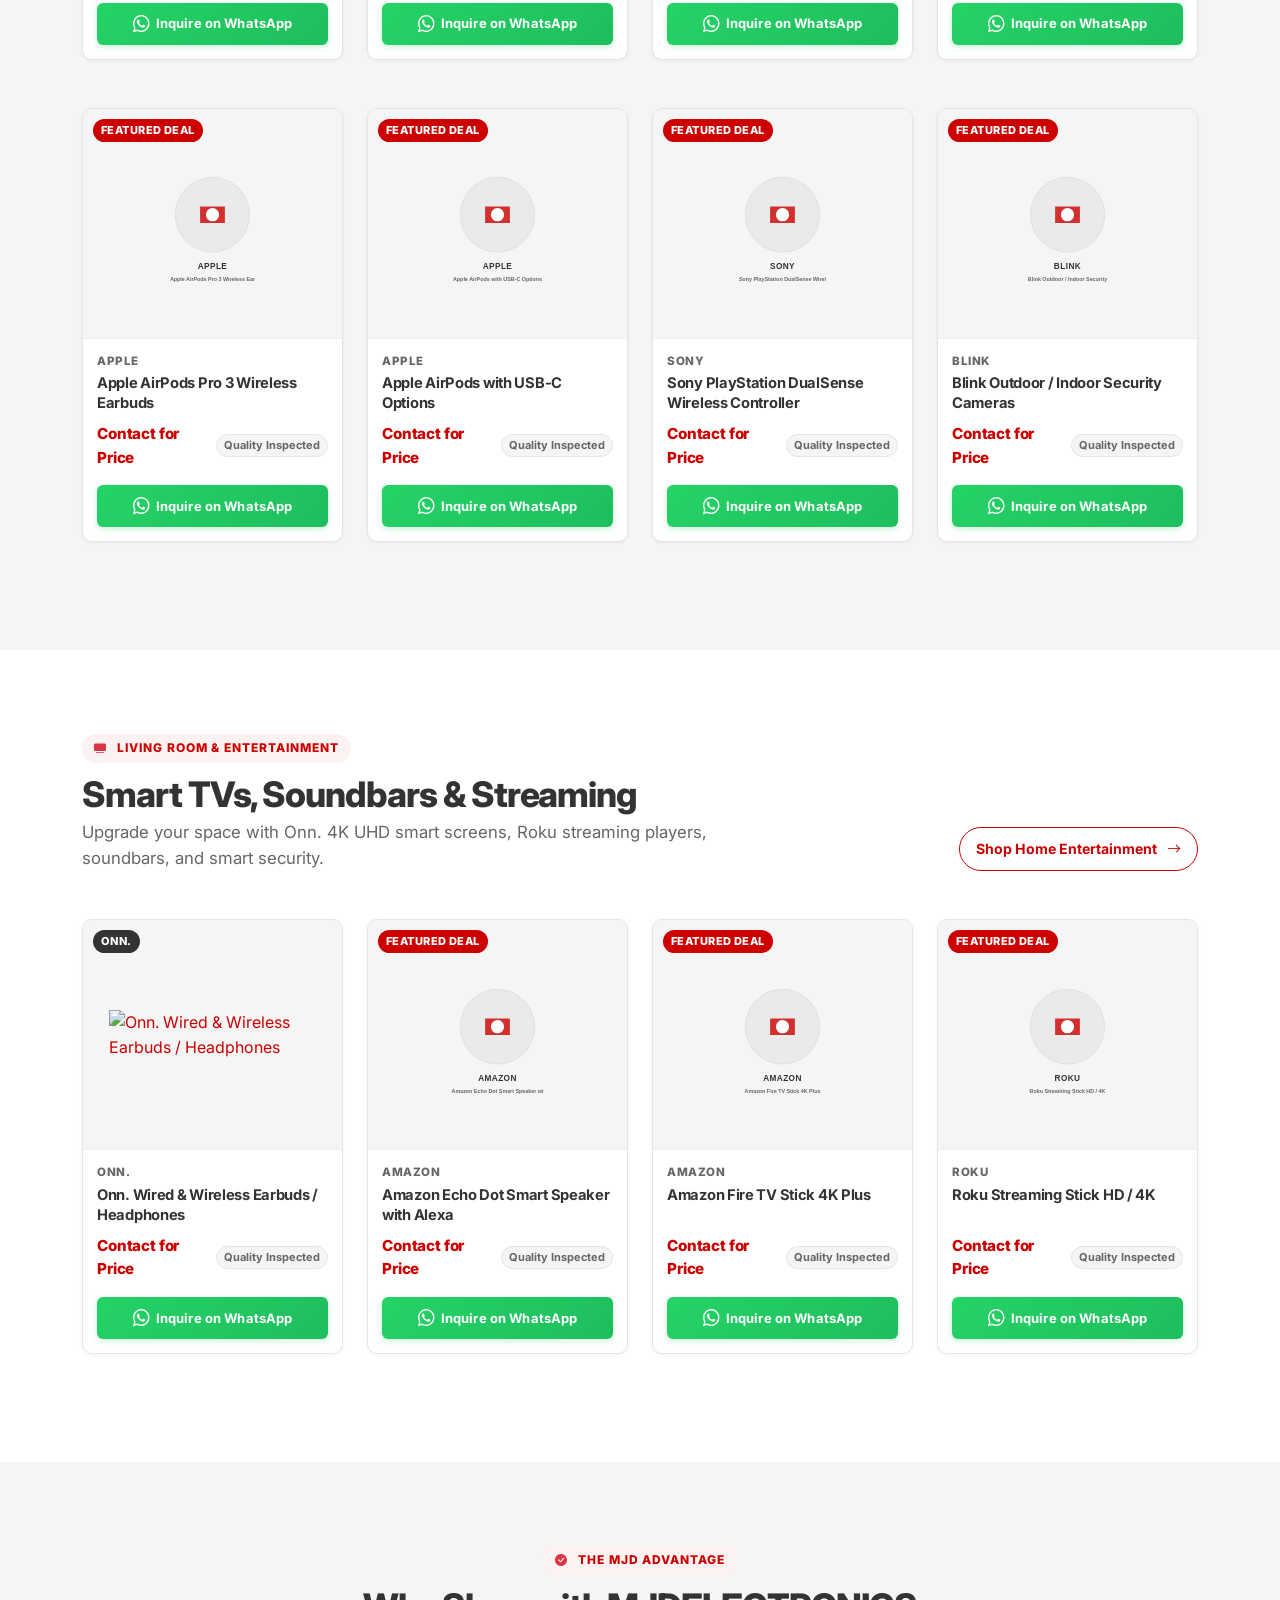
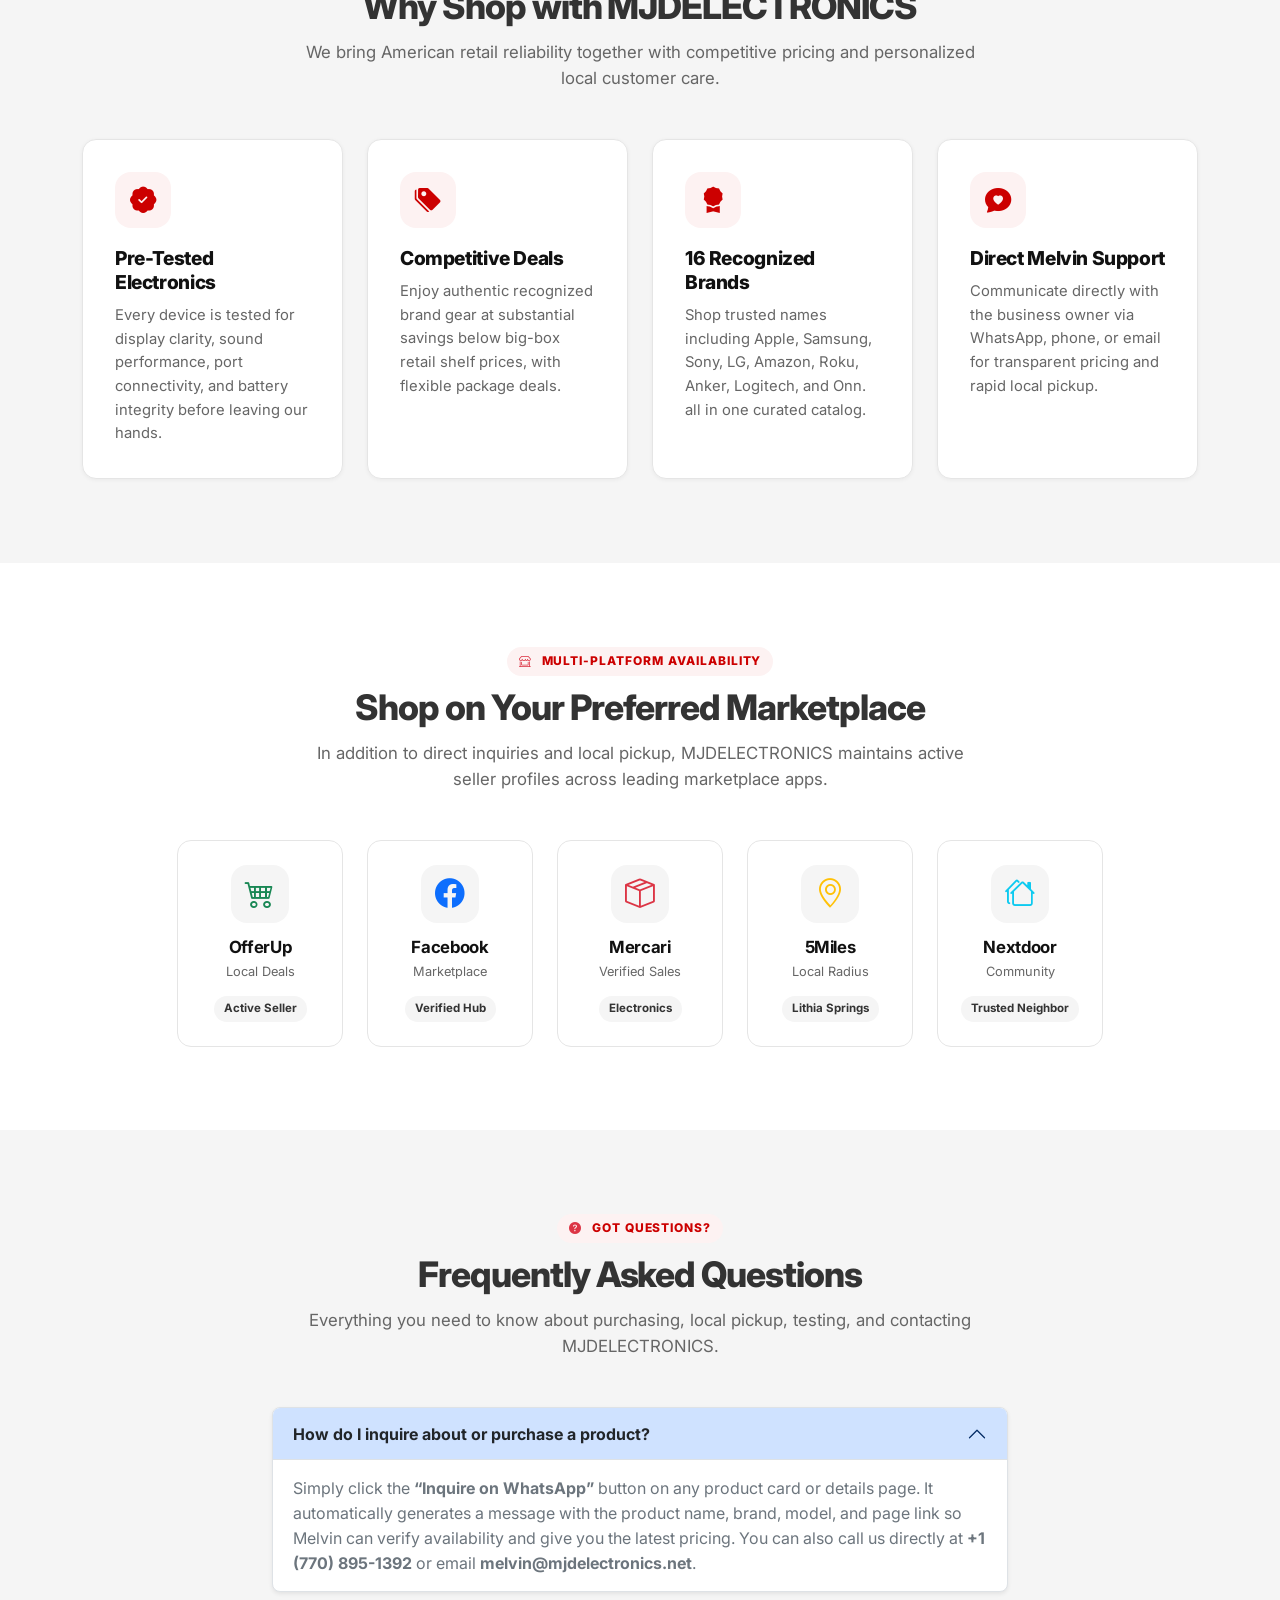
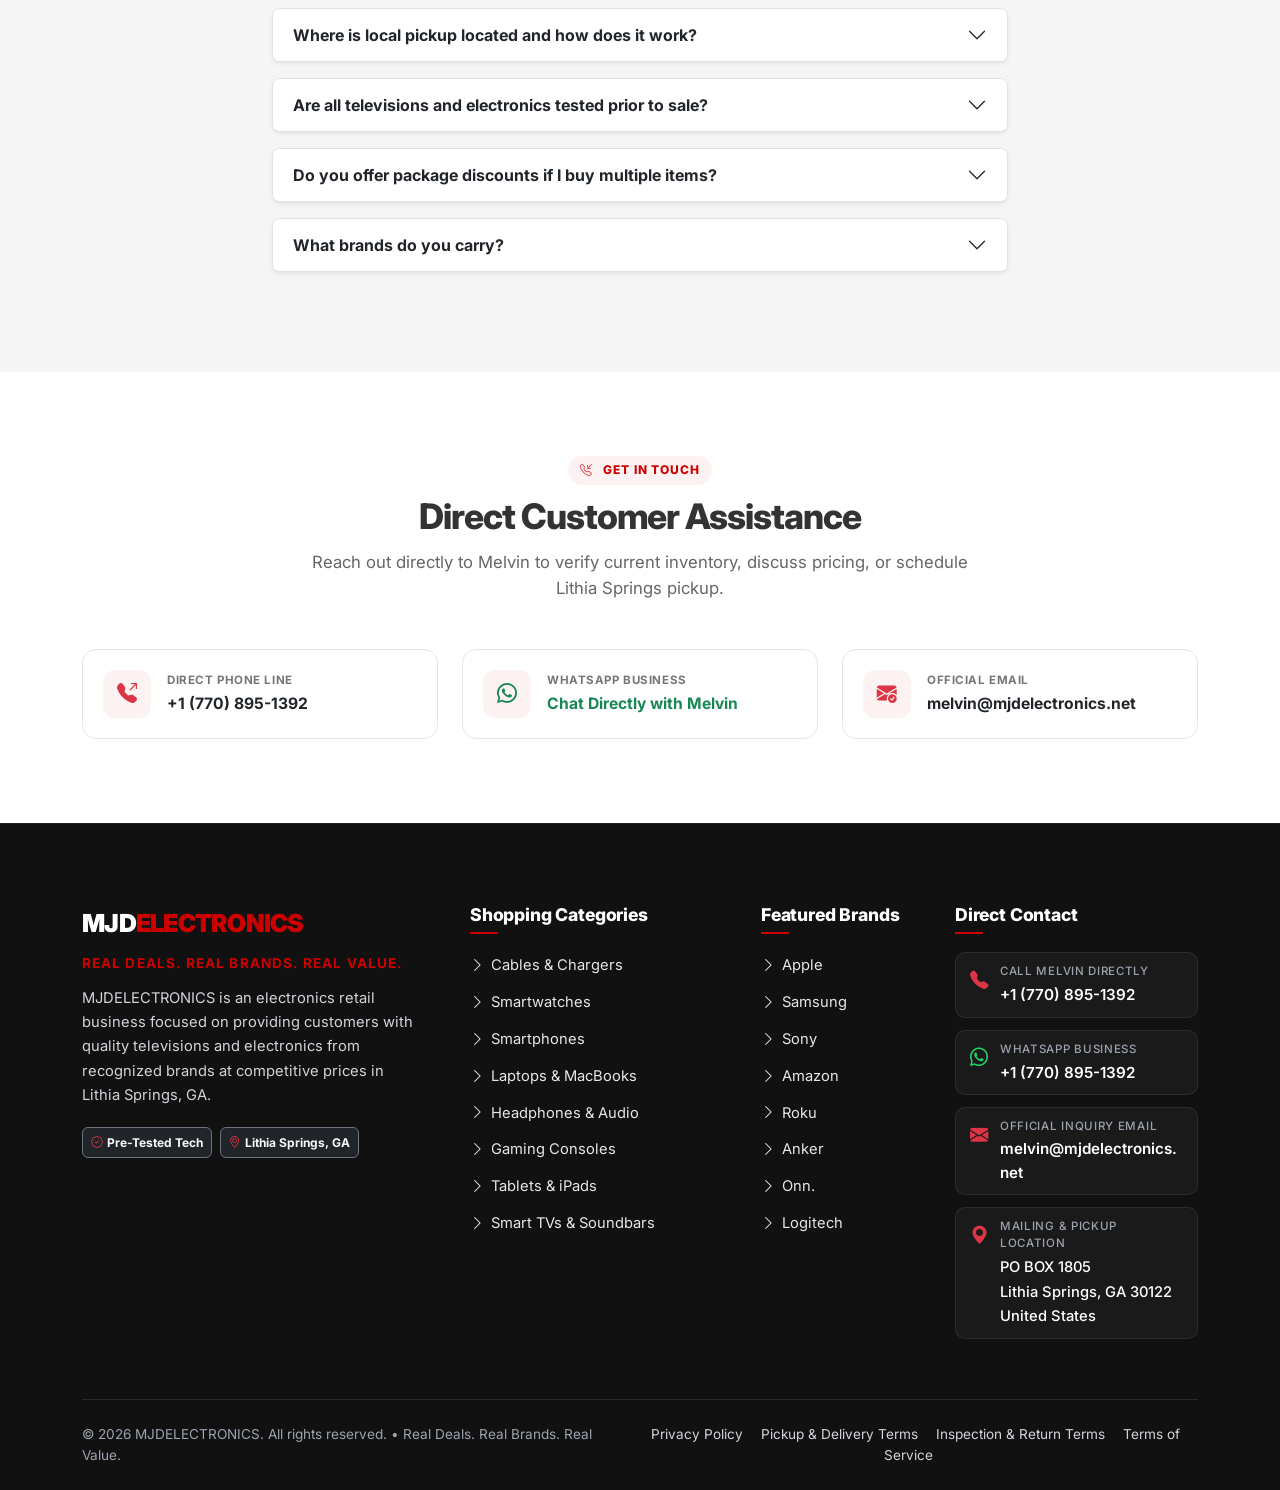
==== commit db262965: "color scheme" ====
--- a/index.html
+++ b/index.html
@@ -4,14 +4,14 @@
   <meta charset="UTF-8">
   <meta name="viewport" content="width=device-width, initial-scale=1.0, maximum-scale=5.0">
   <title>MJDELECTRONICS | Real Deals. Real Brands. Real Value.</title>
-  <meta name="description" content="Discover quality televisions and electronics from trusted brands like Samsung, LG, Sony, Vizio, TCL, Hisense, Philips, and Onn at MJDELECTRONICS in Lithia Springs, GA.">
-  <meta name="keywords" content="MJDELECTRONICS, Smart TVs, 4K TVs, Samsung TV, LG OLED, Sony Bravia, Lithia Springs GA, electronics deals">
+  <meta name="description" content="Shop premium electronics, smart TVs, Apple AirPods, laptops, smartwatches, streaming devices, gaming gear, and trending tech at MJDELECTRONICS in Lithia Springs, GA.">
+  <meta name="keywords" content="MJDELECTRONICS, Electronics Lithia Springs GA, Smart TVs, Apple AirPods, Anker Chargers, Roku, Fire TV Stick, TikTok Tech, Melvin Electronics">
   
-  <!-- Open Graph / Meta -->
+  <!-- Open Graph / Social Meta -->
   <meta property="og:type" content="website">
   <meta property="og:url" content="https://mjdelectronics.net/">
   <meta property="og:title" content="MJDELECTRONICS - Real Deals. Real Brands. Real Value.">
-  <meta property="og:description" content="Quality televisions and electronics from recognized brands at competitive prices in Lithia Springs, GA.">
+  <meta property="og:description" content="Quality electronics and televisions from recognized brands at everyday retail savings in Lithia Springs, GA.">
   <meta property="og:image" content="https://images.unsplash.com/photo-1593359677879-a4bb92f829d1?auto=format&fit=crop&w=1200&q=80">
 
   <!-- Google Fonts: Inter -->
@@ -31,38 +31,45 @@
 </head>
 <body>
 
-  <!-- TOP NOTICE BAR -->
+  <!-- TOP NOTICE BAR (AMERICAN RETAIL RED) -->
   <div class="top-notice-bar">
     <div class="container d-flex flex-wrap align-items-center justify-content-between">
       <div class="d-none d-md-block">
-        <i class="bi bi-geo-alt-fill text-warning me-1"></i> Lithia Springs, GA 30122
+        <i class="bi bi-geo-alt-fill me-1"></i> Lithia Springs, GA 30122
         <span class="bullet-dot"></span>
-        <i class="bi bi-shield-check text-warning me-1"></i> Quality Inspected Brands
+        <i class="bi bi-shield-check me-1"></i> Pre-Tested Recognized Brands
+        <span class="bullet-dot"></span>
+        <i class="bi bi-box-seam me-1"></i> Local Pickup &amp; Flexible Deals
       </div>
       <div class="w-100 w-md-auto text-center text-md-end">
-        <span class="me-2 d-none d-sm-inline">Direct Inquiries:</span>
+        <span class="me-2 d-none d-sm-inline">Direct Seller Support:</span>
         <a href="tel:+17708951392" class="me-3"><i class="bi bi-telephone-fill me-1"></i>+1 (770) 895-1392</a>
-        <a href="https://wa.me/17708951392?text=Hello%20MJDELECTRONICS!%20I%20visited%20your%20website%20and%20would%20like%20to%20know%20more%20about%20your%20available%20electronics%20and%20current%20deals." class="me-3 text-success fw-bold text-decoration-none" target="_blank" rel="noopener noreferrer"><i class="bi bi-whatsapp me-1"></i>WhatsApp</a>
+        <a href="https://wa.me/17708951392?text=Hello%20MJDELECTRONICS!%20I%20visited%20your%20website%20and%20would%20like%20to%20know%20more%20about%20your%20available%20electronics%20and%20current%20deals." class="me-3 text-white fw-bold" target="_blank" rel="noopener noreferrer"><i class="bi bi-whatsapp me-1"></i>WhatsApp Line</a>
         <a href="mailto:melvin@mjdelectronics.net" class="d-none d-sm-inline"><i class="bi bi-envelope-fill me-1"></i>melvin@mjdelectronics.net</a>
       </div>
     </div>
   </div>
 
-  <!-- NAVBAR -->
+  <!-- NAVBAR (TARGET-INSPIRED CLEAN AMERICAN RETAIL) -->
   <nav class="navbar navbar-expand-lg navbar-mjd">
     <div class="container">
-      <a class="navbar-brand" href="index.html">
+      <a class="navbar-brand d-flex align-items-center gap-2" href="index.html">
         <div class="brand-icon-box">
-          <i class="bi bi-tv"></i>
-        </div>
-        <div class="brand-name-text">MJD<span>ELECTRONICS</span></div>
+          <i class="bi bi-lightning-charge-fill"></i>
+        </div>
+        <div>
+          <div class="brand-name-text">MJD<span>ELECTRONICS</span></div>
+        </div>
       </a>
 
-      <!-- Mobile Top Action Buttons (Search & Offcanvas Trigger) -->
+      <!-- Mobile Top Action Buttons -->
       <div class="d-flex align-items-center gap-2 d-lg-none">
         <button class="nav-action-btn" data-bs-toggle="modal" data-bs-target="#searchModal" aria-label="Search Catalog">
           <i class="bi bi-search"></i>
         </button>
+        <a href="https://wa.me/17708951392?text=Hello%20MJDELECTRONICS!%20I%20would%20like%20to%20inquire%20about%20your%20available%20products." class="nav-action-btn text-success" target="_blank" rel="noopener noreferrer" aria-label="WhatsApp Inquiry">
+          <i class="bi bi-whatsapp"></i>
+        </a>
         <button class="navbar-toggler-mjd" type="button" data-bs-toggle="offcanvas" data-bs-target="#mobileNavOffcanvas" aria-controls="mobileNavOffcanvas" aria-label="Open Navigation Menu">
           <i class="bi bi-list fs-3"></i>
         </button>
@@ -75,7 +82,10 @@
             <a class="nav-link active" href="index.html"><i class="bi bi-house-door me-1"></i>Home</a>
           </li>
           <li class="nav-item">
-            <a class="nav-link" href="shop.html"><i class="bi bi-grid me-1"></i>Shop Catalog</a>
+            <a class="nav-link" href="shop.html"><i class="bi bi-grid me-1"></i>Shop All Electronics</a>
+          </li>
+          <li class="nav-item">
+            <a class="nav-link" href="shop.html?trending=true"><i class="bi bi-fire text-danger me-1"></i>Trending Tech</a>
           </li>
           <li class="nav-item">
             <a class="nav-link" href="about.html"><i class="bi bi-info-circle me-1"></i>About Us</a>
@@ -89,11 +99,14 @@
         </ul>
 
         <div class="d-flex align-items-center gap-3">
-          <button class="nav-action-btn" data-bs-toggle="modal" data-bs-target="#searchModal" title="Quick Search" aria-label="Search electronics">
+          <button class="nav-action-btn" data-bs-toggle="modal" data-bs-target="#searchModal" title="Quick Search" aria-label="Search electronics catalog">
             <i class="bi bi-search"></i>
           </button>
+          <a href="https://wa.me/17708951392?text=Hello%20MJDELECTRONICS!%20I%20would%20like%20to%20inquire%20about%20product%20pricing%20and%20deals." target="_blank" rel="noopener noreferrer" class="btn-whatsapp-pill" title="Inquire via WhatsApp">
+            <i class="bi bi-whatsapp"></i> Inquire Now
+          </a>
           <a href="shop.html" class="btn-mjd-primary btn-sm-mjd">
-            <i class="bi bi-grid-fill"></i> View Inventory
+            <i class="bi bi-bag-check-fill"></i> View Catalog
           </a>
         </div>
       </div>
@@ -105,21 +118,28 @@
     <div class="offcanvas-header">
       <div class="d-flex align-items-center gap-2">
         <div class="brand-icon-box">
-          <i class="bi bi-tv"></i>
-        </div>
-        <div class="brand-name-text">MJD<span>ELECTRONICS</span></div>
+          <i class="bi bi-lightning-charge-fill"></i>
+        </div>
+        <div>
+          <div class="brand-name-text">MJD<span>ELECTRONICS</span></div>
+          <div class="small text-muted">Real Deals. Real Brands. Real Value.</div>
+        </div>
       </div>
       <button type="button" class="btn-close" data-bs-dismiss="offcanvas" aria-label="Close"></button>
     </div>
     <div class="offcanvas-body">
-      <div class="small text-muted text-uppercase fw-bold mb-3" style="letter-spacing: 0.1em;">Menu Navigation</div>
+      <div class="small text-muted text-uppercase fw-bold mb-3" style="letter-spacing: 0.1em;">Store Navigation</div>
       <nav class="d-flex flex-column mb-4">
         <a href="index.html" class="mobile-nav-link active">
           <span><i class="bi bi-house-door nav-icon"></i> Home</span>
           <i class="bi bi-chevron-right chevron-icon"></i>
         </a>
         <a href="shop.html" class="mobile-nav-link">
-          <span><i class="bi bi-grid nav-icon"></i> Shop Catalog</span>
+          <span><i class="bi bi-grid nav-icon"></i> Shop All Electronics</span>
+          <i class="bi bi-chevron-right chevron-icon"></i>
+        </a>
+        <a href="shop.html?trending=true" class="mobile-nav-link text-danger fw-bold">
+          <span><i class="bi bi-fire nav-icon text-danger"></i> Trending Tech &amp; TikTok Viral</span>
           <i class="bi bi-chevron-right chevron-icon"></i>
         </a>
         <a href="about.html" class="mobile-nav-link">
@@ -136,68 +156,102 @@
         </a>
       </nav>
 
-      <div class="small text-muted text-uppercase fw-bold mb-2" style="letter-spacing: 0.1em;">Popular TV Brands</div>
+      <div class="small text-muted text-uppercase fw-bold mb-2" style="letter-spacing: 0.1em;">Popular Categories</div>
+      <div class="d-flex flex-column gap-1 mb-4">
+        <a href="shop.html?category=Cables%2C%20Chargers%20%26%20Power%20Adapters" class="text-dark text-decoration-none py-1 small d-flex justify-content-between">
+          <span><i class="bi bi-plug text-danger me-2"></i>Cables, Chargers &amp; Power</span>
+          <i class="bi bi-chevron-right text-muted"></i>
+        </a>
+        <a href="shop.html?category=Smartphones%20%26%20Flagship%20Handsets" class="text-dark text-decoration-none py-1 small d-flex justify-content-between">
+          <span><i class="bi bi-phone text-danger me-2"></i>Smartphones &amp; Handsets</span>
+          <i class="bi bi-chevron-right text-muted"></i>
+        </a>
+        <a href="shop.html?category=Wireless%20Headphones%20%26%20Earbuds" class="text-dark text-decoration-none py-1 small d-flex justify-content-between">
+          <span><i class="bi bi-headphones text-danger me-2"></i>Headphones &amp; Earbuds</span>
+          <i class="bi bi-chevron-right text-muted"></i>
+        </a>
+        <a href="shop.html?category=Home%20Audio%20%26%20Soundbars" class="text-dark text-decoration-none py-1 small d-flex justify-content-between">
+          <span><i class="bi bi-tv text-danger me-2"></i>Smart TVs &amp; Soundbars</span>
+          <i class="bi bi-chevron-right text-muted"></i>
+        </a>
+        <a href="shop.html?category=Tablets%20%26%20iPads" class="text-dark text-decoration-none py-1 small d-flex justify-content-between">
+          <span><i class="bi bi-tablet text-danger me-2"></i>Tablets &amp; iPads</span>
+          <i class="bi bi-chevron-right text-muted"></i>
+        </a>
+      </div>
+
+      <div class="small text-muted text-uppercase fw-bold mb-2" style="letter-spacing: 0.1em;">Featured Brands</div>
       <div class="d-flex flex-wrap gap-2 mb-4">
+        <a href="shop.html?brand=Apple" class="badge bg-light text-dark border p-2 text-decoration-none">Apple</a>
         <a href="shop.html?brand=Samsung" class="badge bg-light text-dark border p-2 text-decoration-none">Samsung</a>
-        <a href="shop.html?brand=LG" class="badge bg-light text-dark border p-2 text-decoration-none">LG</a>
         <a href="shop.html?brand=Sony" class="badge bg-light text-dark border p-2 text-decoration-none">Sony</a>
-        <a href="shop.html?brand=Vizio" class="badge bg-light text-dark border p-2 text-decoration-none">Vizio</a>
-        <a href="shop.html?brand=TCL" class="badge bg-light text-dark border p-2 text-decoration-none">TCL</a>
+        <a href="shop.html?brand=Amazon" class="badge bg-light text-dark border p-2 text-decoration-none">Amazon</a>
+        <a href="shop.html?brand=Roku" class="badge bg-light text-dark border p-2 text-decoration-none">Roku</a>
+        <a href="shop.html?brand=Anker" class="badge bg-light text-dark border p-2 text-decoration-none">Anker</a>
+        <a href="shop.html?brand=Onn" class="badge bg-light text-dark border p-2 text-decoration-none">Onn.</a>
+        <a href="shop.html?brand=Logitech" class="badge bg-light text-dark border p-2 text-decoration-none">Logitech</a>
       </div>
 
       <div class="mobile-drawer-contact">
-        <div class="small text-muted fw-bold mb-1">Direct Seller Contact</div>
+        <div class="small text-muted fw-bold mb-2">Direct Melvin Contact</div>
+        <a href="https://wa.me/17708951392?text=Hello%20MJDELECTRONICS!%20I%20would%20like%20to%20inquire%20about%20your%20available%20electronics." class="btn btn-success w-100 mb-2 fw-bold text-white justify-content-center" target="_blank" rel="noopener noreferrer">
+          <i class="bi bi-whatsapp me-2"></i> Inquire on WhatsApp
+        </a>
         <a href="tel:+17708951392" class="d-flex align-items-center gap-2 fw-bold text-dark text-decoration-none mb-2">
-          <i class="bi bi-telephone-fill text-warning"></i> +1 (770) 895-1392
+          <i class="bi bi-telephone-fill text-danger"></i> +1 (770) 895-1392
         </a>
         <a href="mailto:melvin@mjdelectronics.net" class="d-flex align-items-center gap-2 text-secondary text-decoration-none small">
-          <i class="bi bi-envelope-fill text-warning"></i> melvin@mjdelectronics.net
+          <i class="bi bi-envelope-fill text-danger"></i> melvin@mjdelectronics.net
         </a>
         <div class="mt-3">
           <a href="shop.html" class="btn btn-mjd-primary w-100 justify-content-center">
-            <i class="bi bi-bag-check-fill me-1"></i> Browse Inventory
+            <i class="bi bi-grid-fill me-1"></i> Browse Full Inventory
           </a>
         </div>
       </div>
     </div>
   </div>
 
-  <!-- HERO SECTION -->
+  <!-- HERO SECTION (TARGET-INSPIRED AMERICAN RETAIL BANNER) -->
   <section class="hero-wrapper">
     <div class="container">
       <div class="row align-items-center">
         <div class="col-lg-6 mb-4 mb-lg-0 reveal">
           <div class="hero-badge">
-            <i class="bi bi-stars"></i> Real Deals &bull; Real Brands &bull; Real Value
+            <i class="bi bi-award-fill text-danger me-1"></i> Real Deals &bull; Real Brands &bull; Real Value
           </div>
           <h1 class="hero-title">
-            Upgrade Your <span class="text-gradient">Entertainment</span> Experience
+            Premium Electronics at <span class="text-gradient">Everyday Retail Savings</span>
           </h1>
           <p class="hero-subtitle">
-            Discover quality televisions and electronics from the brands you trust, with competitive deals and personalized customer service.
+            Shop inspected televisions, smartphones, wireless earbuds, streaming devices, gaming gear, and creator essentials from America&rsquo;s favorite tech brands in Lithia Springs, GA.
           </p>
-          <div class="d-flex flex-wrap gap-3">
+          <div class="d-flex flex-wrap gap-3 mb-4">
             <a href="shop.html" class="btn-mjd-primary">
-              <i class="bi bi-bag-check-fill"></i> Explore Products
-            </a>
-            <a href="contact.html" class="btn-mjd-outline">
-              <i class="bi bi-telephone"></i> Contact Us
-            </a>
-          </div>
-
-          <!-- Feature Bullets -->
+              <i class="bi bi-bag-check-fill"></i> Shop All Products
+            </a>
+            <a href="https://wa.me/17708951392?text=Hello%20MJDELECTRONICS!%20I%20visited%20your%20website%20and%20would%20like%20to%20know%20more%20about%20your%20available%20electronics%20and%20current%20deals." target="_blank" rel="noopener noreferrer" class="btn-whatsapp-pill">
+              <i class="bi bi-whatsapp"></i> Inquire on WhatsApp
+            </a>
+          </div>
+
+          <!-- Feature Bullets (Customer Benefits) -->
           <div class="hero-features-list">
             <div class="hero-feature-item">
               <i class="bi bi-patch-check-fill"></i>
-              <span>Recognized Brands</span>
+              <span>Pre-Tested Quality</span>
             </div>
             <div class="hero-feature-item">
               <i class="bi bi-tag-fill"></i>
-              <span>Competitive Pricing</span>
+              <span>Competitive Deals</span>
+            </div>
+            <div class="hero-feature-item">
+              <i class="bi bi-award"></i>
+              <span>16 Top Brands</span>
             </div>
             <div class="hero-feature-item">
               <i class="bi bi-geo-alt-fill"></i>
-              <span>Local Pickup in GA</span>
+              <span>Lithia Springs GA Pickup</span>
             </div>
           </div>
         </div>
@@ -206,7 +260,7 @@
           <div class="hero-image-container">
             <div class="hero-image-wrapper">
               <img src="https://images.unsplash.com/photo-1593359677879-a4bb92f829d1?auto=format&fit=crop&w=1200&q=80" 
-                   alt="Modern Living Room with Large Screen Television" 
+                   alt="MJDELECTRONICS High-End Electronics & Smart Displays" 
                    width="1200" height="800" />
             </div>
 
@@ -216,19 +270,19 @@
                 <i class="bi bi-shield-check"></i>
               </div>
               <div>
-                <strong class="d-block text-dark">Pre-Tested Displays</strong>
-                <small class="text-muted">Quality checked prior to sale</small>
+                <strong class="d-block text-dark">Inspected Tech</strong>
+                <small class="text-muted">Verified prior to sale</small>
               </div>
             </div>
 
             <!-- Floating Card Bottom Left -->
             <div class="hero-floating-card card-bottom-left animate-float d-none d-md-flex" style="animation-delay: -2s;">
               <div class="floating-icon">
-                <i class="bi bi-truck"></i>
+                <i class="bi bi-bag-heart-fill"></i>
               </div>
               <div>
-                <strong class="d-block text-dark">Lithia Springs Pickup</strong>
-                <small class="text-muted">Convenient local arrangements</small>
+                <strong class="d-block text-dark">Real Value Pricing</strong>
+                <small class="text-muted">Savings below retail</small>
               </div>
             </div>
           </div>
@@ -237,17 +291,17 @@
     </div>
   </section>
 
-  <!-- TRUSTED BRANDS SHOWCASE (RESPONSIVE VIP CAROUSEL / SLIDER) -->
+  <!-- POPULAR ELECTRONICS BRANDS SHOWCASE (RESPONSIVE VIP CAROUSEL / SLIDER - ALL 16 BRANDS) -->
   <section class="brands-section" id="brandShowcaseSection">
     <div class="container">
       <div class="text-center mb-3">
         <span class="text-uppercase fw-bold text-muted" style="font-size: 0.75rem; letter-spacing: 0.15em;">
-          PROUDLY FEATURING INDUSTRY-LEADING TELEVISION BRANDS
+          PROUDLY FEATURING 16 INDUSTRY-LEADING ELECTRONICS BRANDS
         </span>
       </div>
 
       <div class="brand-carousel-wrapper">
-        <!-- Previous (←) Navigation Button -->
+        <!-- Previous (Left) Navigation Button -->
         <button class="brand-carousel-arrow brand-prev-btn" id="brandPrevBtn" title="Previous Brands" aria-label="Previous Brands">
           <i class="bi bi-chevron-left"></i>
         </button>
@@ -255,58 +309,106 @@
         <!-- Carousel Track Container -->
         <div class="brand-carousel-track-container" id="brandTrackContainer">
           <div class="brand-carousel-track" id="brandCarouselTrack">
-            <!-- Brand 1: Samsung -->
-            <a href="shop.html?brand=Samsung" class="brand-carousel-item" title="Browse Samsung TVs">
-              <div class="brand-logo-card">
-                <img src="assets/images/brands/samsung.svg" alt="Samsung Television" class="brand-logo-img" loading="lazy" />
-              </div>
-            </a>
-            <!-- Brand 2: LG -->
-            <a href="shop.html?brand=LG" class="brand-carousel-item" title="Browse LG TVs">
-              <div class="brand-logo-card">
-                <img src="assets/images/brands/lg.svg" alt="LG Smart TV" class="brand-logo-img" loading="lazy" />
-              </div>
-            </a>
-            <!-- Brand 3: Sony -->
-            <a href="shop.html?brand=Sony" class="brand-carousel-item" title="Browse Sony TVs">
-              <div class="brand-logo-card">
-                <img src="assets/images/brands/sony.svg" alt="Sony Bravia TV" class="brand-logo-img" loading="lazy" />
-              </div>
-            </a>
-            <!-- Brand 4: Vizio -->
-            <a href="shop.html?brand=Vizio" class="brand-carousel-item" title="Browse Vizio TVs">
-              <div class="brand-logo-card">
-                <img src="assets/images/brands/vizio.svg" alt="Vizio SmartCast TV" class="brand-logo-img" loading="lazy" />
-              </div>
-            </a>
-            <!-- Brand 5: TCL -->
-            <a href="shop.html?brand=TCL" class="brand-carousel-item" title="Browse TCL TVs">
-              <div class="brand-logo-card">
-                <img src="assets/images/brands/tcl.svg" alt="TCL Roku TV" class="brand-logo-img" loading="lazy" />
-              </div>
-            </a>
-            <!-- Brand 6: Hisense -->
-            <a href="shop.html?brand=Hisense" class="brand-carousel-item" title="Browse Hisense TVs">
-              <div class="brand-logo-card">
-                <img src="assets/images/brands/hisense.svg" alt="Hisense Google TV" class="brand-logo-img" loading="lazy" />
-              </div>
-            </a>
-            <!-- Brand 7: Philips -->
-            <a href="shop.html?brand=Philips" class="brand-carousel-item" title="Browse Philips TVs">
-              <div class="brand-logo-card">
-                <img src="assets/images/brands/philips.svg" alt="Philips Smart TV" class="brand-logo-img" loading="lazy" />
-              </div>
-            </a>
-            <!-- Brand 8: Onn -->
-            <a href="shop.html?brand=Onn" class="brand-carousel-item" title="Browse Onn TVs">
-              <div class="brand-logo-card">
-                <img src="assets/images/brands/onn.svg" alt="Onn. Roku TV" class="brand-logo-img" loading="lazy" />
-              </div>
-            </a>
-          </div>
-        </div>
-
-        <!-- Next (→) Navigation Button -->
+            <!-- 1: Apple -->
+            <a href="shop.html?brand=Apple" class="brand-carousel-item" title="Browse Apple Products">
+              <div class="brand-logo-card">
+                <img src="assets/images/brands/apple.svg" alt="Apple" class="brand-logo-img" loading="lazy" />
+              </div>
+            </a>
+            <!-- 2: Samsung -->
+            <a href="shop.html?brand=Samsung" class="brand-carousel-item" title="Browse Samsung Electronics">
+              <div class="brand-logo-card">
+                <img src="assets/images/brands/samsung.svg" alt="Samsung" class="brand-logo-img" loading="lazy" />
+              </div>
+            </a>
+            <!-- 3: Sony -->
+            <a href="shop.html?brand=Sony" class="brand-carousel-item" title="Browse Sony Electronics &amp; Gaming">
+              <div class="brand-logo-card">
+                <img src="assets/images/brands/sony.svg" alt="Sony" class="brand-logo-img" loading="lazy" />
+              </div>
+            </a>
+            <!-- 4: LG -->
+            <a href="shop.html?brand=LG" class="brand-carousel-item" title="Browse LG Smart Displays">
+              <div class="brand-logo-card">
+                <img src="assets/images/brands/lg.svg" alt="LG" class="brand-logo-img" loading="lazy" />
+              </div>
+            </a>
+            <!-- 5: Amazon -->
+            <a href="shop.html?brand=Amazon" class="brand-carousel-item" title="Browse Amazon Echo &amp; Fire TV">
+              <div class="brand-logo-card">
+                <img src="assets/images/brands/amazon.svg" alt="Amazon" class="brand-logo-img" loading="lazy" />
+              </div>
+            </a>
+            <!-- 6: Roku -->
+            <a href="shop.html?brand=Roku" class="brand-carousel-item" title="Browse Roku Streaming Sticks &amp; Players">
+              <div class="brand-logo-card">
+                <img src="assets/images/brands/roku.svg" alt="Roku" class="brand-logo-img" loading="lazy" />
+              </div>
+            </a>
+            <!-- 7: Anker -->
+            <a href="shop.html?brand=Anker" class="brand-carousel-item" title="Browse Anker Fast Chargers &amp; Power Banks">
+              <div class="brand-logo-card">
+                <img src="assets/images/brands/anker.svg" alt="Anker" class="brand-logo-img" loading="lazy" />
+              </div>
+            </a>
+            <!-- 8: Logitech -->
+            <a href="shop.html?brand=Logitech" class="brand-carousel-item" title="Browse Logitech Mice &amp; Keyboards">
+              <div class="brand-logo-card">
+                <img src="assets/images/brands/logitech.svg" alt="Logitech" class="brand-logo-img" loading="lazy" />
+              </div>
+            </a>
+            <!-- 9: Onn. -->
+            <a href="shop.html?brand=Onn" class="brand-carousel-item" title="Browse Onn. Smart TVs &amp; Soundbars">
+              <div class="brand-logo-card">
+                <img src="assets/images/brands/onn.svg" alt="Onn." class="brand-logo-img" loading="lazy" />
+              </div>
+            </a>
+            <!-- 10: Blink -->
+            <a href="shop.html?brand=Blink" class="brand-carousel-item" title="Browse Blink Smart Security Cameras">
+              <div class="brand-logo-card">
+                <img src="assets/images/brands/blink.svg" alt="Blink" class="brand-logo-img" loading="lazy" />
+              </div>
+            </a>
+            <!-- 11: Bose -->
+            <a href="shop.html?brand=Bose" class="brand-carousel-item" title="Browse Bose Premium Audio">
+              <div class="brand-logo-card">
+                <img src="assets/images/brands/bose.svg" alt="Bose" class="brand-logo-img" loading="lazy" />
+              </div>
+            </a>
+            <!-- 12: JBL -->
+            <a href="shop.html?brand=JBL" class="brand-carousel-item" title="Browse JBL Bluetooth Speakers">
+              <div class="brand-logo-card">
+                <img src="assets/images/brands/jbl.svg" alt="JBL" class="brand-logo-img" loading="lazy" />
+              </div>
+            </a>
+            <!-- 13: TCL -->
+            <a href="shop.html?brand=TCL" class="brand-carousel-item" title="Browse TCL Smart TVs">
+              <div class="brand-logo-card">
+                <img src="assets/images/brands/tcl.svg" alt="TCL" class="brand-logo-img" loading="lazy" />
+              </div>
+            </a>
+            <!-- 14: Hisense -->
+            <a href="shop.html?brand=Hisense" class="brand-carousel-item" title="Browse Hisense Displays">
+              <div class="brand-logo-card">
+                <img src="assets/images/brands/hisense.svg" alt="Hisense" class="brand-logo-img" loading="lazy" />
+              </div>
+            </a>
+            <!-- 15: Vizio -->
+            <a href="shop.html?brand=Vizio" class="brand-carousel-item" title="Browse Vizio Smart TVs">
+              <div class="brand-logo-card">
+                <img src="assets/images/brands/vizio.svg" alt="Vizio" class="brand-logo-img" loading="lazy" />
+              </div>
+            </a>
+            <!-- 16: Philips -->
+            <a href="shop.html?brand=Philips" class="brand-carousel-item" title="Browse Philips Electronics">
+              <div class="brand-logo-card">
+                <img src="assets/images/brands/philips.svg" alt="Philips" class="brand-logo-img" loading="lazy" />
+              </div>
+            </a>
+          </div>
+        </div>
+
+        <!-- Next (Right) Navigation Button -->
         <button class="brand-carousel-arrow brand-next-btn" id="brandNextBtn" title="Next Brands" aria-label="Next Brands">
           <i class="bi bi-chevron-right"></i>
         </button>
@@ -314,83 +416,90 @@
     </div>
   </section>
 
-  <!-- SHOP BY CATEGORY -->
+  <!-- SHOP BY CATEGORY (10 OFFICIAL DEPARTMENTS) -->
   <section class="section-padding bg-light-section">
     <div class="container">
       <div class="text-center mb-4 mb-md-5 reveal">
-        <span class="section-tag"><i class="bi bi-collection"></i> Curated Selections</span>
+        <span class="section-tag"><i class="bi bi-grid-3x3-gap-fill text-danger me-1"></i> Curated Departments</span>
         <h2 class="section-title">Shop by Category</h2>
-        <p class="section-subtitle">Find the exact screen size and display technology designed to elevate your living room, bedroom, or entertainment space.</p>
-      </div>
-
-      <div class="row g-3 g-md-4">
-        <div class="col-12 col-sm-6 col-lg-3 reveal reveal-delay-100">
-          <a href="shop.html?category=Smart%204K%20UHD%20TVs" class="text-decoration-none">
-            <div class="category-card">
-              <div class="category-icon-box">
-                <i class="bi bi-badge-4k"></i>
-              </div>
-              <h3 class="category-title">Smart 4K UHD TVs</h3>
-              <p class="category-desc">Ultra high-definition clarity featuring rich HDR colors and built-in streaming platforms.</p>
-              <span class="category-link">Browse Models <i class="bi bi-arrow-right"></i></span>
-            </div>
-          </a>
-        </div>
-
-        <div class="col-12 col-sm-6 col-lg-3 reveal reveal-delay-200">
-          <a href="shop.html?category=Large%20Format%20TVs" class="text-decoration-none">
-            <div class="category-card">
-              <div class="category-icon-box">
-                <i class="bi bi-aspect-ratio"></i>
-              </div>
-              <h3 class="category-title">Large Format (65" - 75"+)</h3>
-              <p class="category-desc">Immersive theater-scale displays built for sports, movies, and family gaming nights.</p>
-              <span class="category-link">Browse Models <i class="bi bi-arrow-right"></i></span>
-            </div>
-          </a>
-        </div>
-
-        <div class="col-12 col-sm-6 col-lg-3 reveal reveal-delay-300">
-          <a href="shop.html?category=Mid-Size%20Smart%20TVs" class="text-decoration-none">
-            <div class="category-card">
-              <div class="category-icon-box">
-                <i class="bi bi-tv"></i>
-              </div>
-              <h3 class="category-title">Mid-Size (50" - 58")</h3>
-              <p class="category-desc">The versatile sweet spot for living rooms and apartment entertainment centers.</p>
-              <span class="category-link">Browse Models <i class="bi bi-arrow-right"></i></span>
-            </div>
-          </a>
-        </div>
-
-        <div class="col-12 col-sm-6 col-lg-3 reveal reveal-delay-400">
-          <a href="shop.html?category=Compact%20%26%20Bedroom%20TVs" class="text-decoration-none">
-            <div class="category-card">
-              <div class="category-icon-box">
-                <i class="bi bi-display"></i>
-              </div>
-              <h3 class="category-title">Compact &amp; Bedroom</h3>
-              <p class="category-desc">Crisp, budget-friendly displays ideal for bedrooms, kitchens, and home offices.</p>
-              <span class="category-link">Browse Models <i class="bi bi-arrow-right"></i></span>
-            </div>
-          </a>
-        </div>
+        <p class="section-subtitle">Explore 10 curated electronics departments for mobile gear, home theater, gaming, and creator accessories.</p>
+      </div>
+
+      <div class="row row-cols-2 row-cols-sm-3 row-cols-md-4 row-cols-lg-5 g-3 g-md-4" id="categoryGridRow">
+        <!-- Categories populated dynamically via JS -->
       </div>
     </div>
   </section>
 
-  <!-- FEATURED PRODUCTS -->
-  <section class="section-padding bg-white-section">
+  <!-- TRENDING TECH & TIKTOK FAVORITES SECTION -->
+  <section class="section-padding bg-white-section" id="trendingSection">
     <div class="container">
       <div class="d-flex flex-column flex-md-row justify-content-between align-items-md-end mb-4 mb-md-5 reveal">
         <div>
-          <span class="section-tag"><i class="bi bi-fire"></i> Highlighted Inventory</span>
-          <h2 class="section-title mb-1">Featured Television Deals</h2>
-          <p class="section-subtitle mb-0">Inspected, premium televisions ready for immediate customer pickup.</p>
+          <span class="section-tag tag-tiktok"><i class="bi bi-fire"></i> Viral Social Trends</span>
+          <h2 class="section-title mb-1">Trending Tech &amp; TikTok Favorites</h2>
+          <p class="section-subtitle mb-0">Viral creator gear, magnetic phone accessories, portable lights, and must-have mobile tech.</p>
+        </div>
+        <div class="mt-3 mt-md-0 d-none d-sm-block">
+          <a href="shop.html?trending=true" class="btn-mjd-outline-orange">
+            Explore All Viral Tech <i class="bi bi-arrow-right ms-1"></i>
+          </a>
+        </div>
+      </div>
+
+      <!-- Trending Product Grid (2 per row on mobile, 4 on desktop) -->
+      <div class="row g-3 g-md-4" id="trendingProductRow"></div>
+
+      <!-- Mobile View All Button -->
+      <div class="mt-4 text-center d-block d-sm-none">
+        <a href="shop.html?trending=true" class="btn btn-mjd-primary w-100">
+          <i class="bi bi-fire me-2"></i> View All Trending Tech
+        </a>
+      </div>
+    </div>
+  </section>
+
+  <!-- BEST DEALS & LOCAL PICKUP PROMOTIONAL BANNER (TARGET-INSPIRED RED RETAIL BANNER) -->
+  <section class="section-padding-sm bg-white-section">
+    <div class="container">
+      <div class="p-4 p-md-5 rounded-4 text-white shadow-sm" style="background: linear-gradient(135deg, #CC0000 0%, #990000 100%);">
+        <div class="row align-items-center">
+          <div class="col-lg-8 mb-4 mb-lg-0">
+            <span class="badge bg-white text-danger fw-bold px-3 py-2 mb-3 rounded-pill text-uppercase">
+              <i class="bi bi-geo-alt-fill me-1"></i> Lithia Springs, GA Local Pickup
+            </span>
+            <h2 class="h2 fw-black text-white mb-2" style="font-weight: 800;">Save More with Local Pickup &amp; Bundle Deals</h2>
+            <p class="mb-0 text-white-50 fs-6" style="max-width: 650px;">
+              Skip hidden shipping surcharges and delays. Inspect your television, audio gear, or accessories in person before taking them home. Flexible package pricing available on multi-item purchases.
+            </p>
+          </div>
+          <div class="col-lg-4 text-lg-end">
+            <div class="d-flex flex-column flex-sm-row flex-lg-column gap-2 justify-content-lg-end">
+              <a href="https://wa.me/17708951392?text=Hello%20MJDELECTRONICS!%20I%20would%20like%20to%20ask%20about%20local%20pickup%20and%20bundle%20deals." target="_blank" rel="noopener noreferrer" class="btn btn-light text-danger fw-bold px-4 py-3">
+                <i class="bi bi-whatsapp text-success me-2"></i> Chat on WhatsApp
+              </a>
+              <a href="tel:+17708951392" class="btn btn-outline-light fw-bold px-4 py-3">
+                <i class="bi bi-telephone-fill me-2"></i> Call +1 (770) 895-1392
+              </a>
+            </div>
+          </div>
+        </div>
+      </div>
+    </div>
+  </section>
+
+  <!-- FEATURED ELECTRONICS SECTION (CLIENT'S HIGHLIGHTED INVENTORY) -->
+  <section class="section-padding bg-light-section">
+    <div class="container">
+      <div class="d-flex flex-column flex-md-row justify-content-between align-items-md-end mb-4 mb-md-5 reveal">
+        <div>
+          <span class="section-tag"><i class="bi bi-star-fill text-warning me-1"></i> Client's Choice</span>
+          <h2 class="section-title mb-1">Featured Electronics &amp; Retail Deals</h2>
+          <p class="section-subtitle mb-0">High-demand Apple AirPods, Amazon Echo, Fire TV 4K, iPads, Kindles, and Anker fast chargers.</p>
         </div>
         <div class="mt-3 mt-md-0 d-none d-sm-block">
           <a href="shop.html" class="btn-mjd-outline-orange">
-            View All Electronics <i class="bi bi-arrow-right ms-1"></i>
+            View Full Inventory <i class="bi bi-arrow-right ms-1"></i>
           </a>
         </div>
       </div>
@@ -407,53 +516,74 @@
     </div>
   </section>
 
-  <!-- WHY CHOOSE MJDELECTRONICS -->
+  <!-- SMART HOME, SOUND & STREAMING SECTION -->
+  <section class="section-padding bg-white-section">
+    <div class="container">
+      <div class="d-flex flex-column flex-md-row justify-content-between align-items-md-end mb-4 mb-md-5 reveal">
+        <div>
+          <span class="section-tag"><i class="bi bi-tv-fill text-danger me-1"></i> Living Room &amp; Entertainment</span>
+          <h2 class="section-title mb-1">Smart TVs, Soundbars &amp; Streaming</h2>
+          <p class="section-subtitle mb-0">Upgrade your space with Onn. 4K UHD smart screens, Roku streaming players, soundbars, and smart security.</p>
+        </div>
+        <div class="mt-3 mt-md-0 d-none d-sm-block">
+          <a href="shop.html?category=Home%20Audio%20%26%20Soundbars" class="btn-mjd-outline-orange">
+            Shop Home Entertainment <i class="bi bi-arrow-right ms-1"></i>
+          </a>
+        </div>
+      </div>
+
+      <!-- Entertainment Grid -->
+      <div class="row g-3 g-md-4" id="entertainmentProductRow"></div>
+    </div>
+  </section>
+
+  <!-- WHY CHOOSE MJDELECTRONICS & CUSTOMER SHOPPING BENEFITS -->
   <section class="section-padding bg-light-section">
     <div class="container">
       <div class="text-center mb-4 mb-md-5 reveal">
-        <span class="section-tag"><i class="bi bi-check-circle"></i> The MJD Advantage</span>
-        <h2 class="section-title">Why Choose MJDELECTRONICS</h2>
-        <p class="section-subtitle">We focus on genuine value, recognized electronics brands, and personalized local customer care.</p>
+        <span class="section-tag"><i class="bi bi-check-circle-fill text-danger me-1"></i> The MJD Advantage</span>
+        <h2 class="section-title">Why Shop with MJDELECTRONICS</h2>
+        <p class="section-subtitle">We bring American retail reliability together with competitive pricing and personalized local customer care.</p>
       </div>
 
       <div class="row g-3 g-md-4">
         <div class="col-12 col-md-6 col-lg-3 reveal reveal-delay-100">
-          <div class="feature-box">
+          <div class="feature-box h-100">
             <div class="feature-icon-wrapper">
-              <i class="bi bi-cpu"></i>
-            </div>
-            <h3 class="feature-box-title">Quality Electronics</h3>
-            <p class="feature-box-text">Every television is carefully inspected for display clarity, sound performance, and port connectivity before reaching you.</p>
+              <i class="bi bi-patch-check-fill"></i>
+            </div>
+            <h3 class="feature-box-title">Pre-Tested Electronics</h3>
+            <p class="feature-box-text">Every device is tested for display clarity, sound performance, port connectivity, and battery integrity before leaving our hands.</p>
           </div>
         </div>
 
         <div class="col-12 col-md-6 col-lg-3 reveal reveal-delay-200">
-          <div class="feature-box">
+          <div class="feature-box h-100">
             <div class="feature-icon-wrapper">
-              <i class="bi bi-tags"></i>
+              <i class="bi bi-tags-fill"></i>
             </div>
             <h3 class="feature-box-title">Competitive Deals</h3>
-            <p class="feature-box-text">Get high-end brand entertainment for a fraction of major department store retail prices without sacrificing quality.</p>
+            <p class="feature-box-text">Enjoy authentic recognized brand gear at substantial savings below big-box retail shelf prices, with flexible package deals.</p>
           </div>
         </div>
 
         <div class="col-12 col-md-6 col-lg-3 reveal reveal-delay-300">
-          <div class="feature-box">
+          <div class="feature-box h-100">
             <div class="feature-icon-wrapper">
-              <i class="bi bi-boxes"></i>
-            </div>
-            <h3 class="feature-box-title">Multiple Trusted Brands</h3>
-            <p class="feature-box-text">Shop leading names like Samsung, LG, Sony, Vizio, TCL, Hisense, Philips, and Onn all under one convenient catalog.</p>
+              <i class="bi bi-award-fill"></i>
+            </div>
+            <h3 class="feature-box-title">16 Recognized Brands</h3>
+            <p class="feature-box-text">Shop trusted names including Apple, Samsung, Sony, LG, Amazon, Roku, Anker, Logitech, and Onn. all in one curated catalog.</p>
           </div>
         </div>
 
         <div class="col-12 col-md-6 col-lg-3 reveal reveal-delay-400">
-          <div class="feature-box">
+          <div class="feature-box h-100">
             <div class="feature-icon-wrapper">
-              <i class="bi bi-chat-heart"></i>
-            </div>
-            <h3 class="feature-box-title">Customer-Focused</h3>
-            <p class="feature-box-text">Reach out directly to Melvin for transparent product questions, prompt responses, and simple pickup coordination.</p>
+              <i class="bi bi-chat-heart-fill"></i>
+            </div>
+            <h3 class="feature-box-title">Direct Melvin Support</h3>
+            <p class="feature-box-text">Communicate directly with the business owner via WhatsApp, phone, or email for transparent pricing and rapid local pickup.</p>
           </div>
         </div>
       </div>
@@ -464,14 +594,14 @@
   <section class="section-padding bg-white-section">
     <div class="container">
       <div class="text-center mb-4 mb-md-5 reveal">
-        <span class="section-tag"><i class="bi bi-shop-window"></i> Multi-Platform Availability</span>
+        <span class="section-tag"><i class="bi bi-shop-window text-danger me-1"></i> Multi-Platform Availability</span>
         <h2 class="section-title">Shop on Your Preferred Marketplace</h2>
-        <p class="section-subtitle">In addition to direct inquiries, MJDELECTRONICS maintains an active presence across popular local marketplace platforms.</p>
+        <p class="section-subtitle">In addition to direct inquiries and local pickup, MJDELECTRONICS maintains active seller profiles across leading marketplace apps.</p>
       </div>
 
       <div class="row g-3 g-md-4 justify-content-center">
         <div class="col-6 col-md-4 col-lg-2 reveal reveal-delay-100">
-          <div class="marketplace-card">
+          <div class="marketplace-card h-100">
             <div class="marketplace-logo-box text-success">
               <i class="bi bi-cart4"></i>
             </div>
@@ -482,7 +612,7 @@
         </div>
 
         <div class="col-6 col-md-4 col-lg-2 reveal reveal-delay-200">
-          <div class="marketplace-card">
+          <div class="marketplace-card h-100">
             <div class="marketplace-logo-box text-primary">
               <i class="bi bi-facebook"></i>
             </div>
@@ -493,7 +623,7 @@
         </div>
 
         <div class="col-6 col-md-4 col-lg-2 reveal reveal-delay-300">
-          <div class="marketplace-card">
+          <div class="marketplace-card h-100">
             <div class="marketplace-logo-box text-danger">
               <i class="bi bi-box-seam"></i>
             </div>
@@ -504,7 +634,7 @@
         </div>
 
         <div class="col-6 col-md-4 col-lg-2 reveal reveal-delay-400">
-          <div class="marketplace-card">
+          <div class="marketplace-card h-100">
             <div class="marketplace-logo-box text-warning">
               <i class="bi bi-geo-alt"></i>
             </div>
@@ -515,7 +645,7 @@
         </div>
 
         <div class="col-6 col-md-4 col-lg-2 reveal reveal-delay-400">
-          <div class="marketplace-card">
+          <div class="marketplace-card h-100">
             <div class="marketplace-logo-box text-info">
               <i class="bi bi-houses"></i>
             </div>
@@ -528,80 +658,138 @@
     </div>
   </section>
 
-  <!-- PROMOTIONAL CTA BANNER -->
-  <section class="section-padding-sm bg-white-section">
-    <div class="container">
-      <div class="promo-cta-box reveal">
-        <div class="row align-items-center">
-          <div class="col-lg-8">
-            <span class="badge bg-warning text-dark fw-bold px-3 py-2 mb-3 rounded-pill text-uppercase">
-              <i class="bi bi-sparkles me-1"></i> Ready to Save?
-            </span>
-            <h2 class="promo-cta-title">Find the Perfect TV for Your Home</h2>
-            <p class="promo-cta-desc">
-              Explore our electronics selection and contact MJDELECTRONICS for current deals, personalized package pricing, and quick pickup details.
-            </p>
-          </div>
-          <div class="col-lg-4 text-lg-end mt-3 mt-lg-0">
-            <a href="contact.html" class="btn btn-mjd-primary btn-lg px-4 py-3">
-              <i class="bi bi-chat-square-text-fill me-2"></i> Contact MJDELECTRONICS
-            </a>
+  <!-- FREQUENTLY ASKED QUESTIONS SECTION -->
+  <section class="section-padding bg-light-section">
+    <div class="container">
+      <div class="text-center mb-4 mb-md-5 reveal">
+        <span class="section-tag"><i class="bi bi-question-circle-fill text-danger me-1"></i> Got Questions?</span>
+        <h2 class="section-title">Frequently Asked Questions</h2>
+        <p class="section-subtitle">Everything you need to know about purchasing, local pickup, testing, and contacting MJDELECTRONICS.</p>
+      </div>
+
+      <div class="row justify-content-center">
+        <div class="col-lg-8">
+          <div class="accordion" id="faqAccordion">
+            <div class="accordion-item border rounded-3 mb-3 overflow-hidden shadow-sm">
+              <h2 class="accordion-header" id="faqOne">
+                <button class="accordion-button fw-bold text-dark" type="button" data-bs-toggle="collapse" data-bs-target="#collapseOne" aria-expanded="true" aria-controls="collapseOne">
+                  How do I inquire about or purchase a product?
+                </button>
+              </h2>
+              <div id="collapseOne" class="accordion-collapse collapse show" aria-labelledby="faqOne" data-bs-parent="#faqAccordion">
+                <div class="accordion-body text-secondary">
+                  Simply click the <strong>&ldquo;Inquire on WhatsApp&rdquo;</strong> button on any product card or details page. It automatically generates a message with the product name, brand, model, and page link so Melvin can verify availability and give you the latest pricing. You can also call us directly at <strong>+1 (770) 895-1392</strong> or email <strong>melvin@mjdelectronics.net</strong>.
+                </div>
+              </div>
+            </div>
+
+            <div class="accordion-item border rounded-3 mb-3 overflow-hidden shadow-sm">
+              <h2 class="accordion-header" id="faqTwo">
+                <button class="accordion-button collapsed fw-bold text-dark" type="button" data-bs-toggle="collapse" data-bs-target="#collapseTwo" aria-expanded="false" aria-controls="collapseTwo">
+                  Where is local pickup located and how does it work?
+                </button>
+              </h2>
+              <div id="collapseTwo" class="accordion-collapse collapse" aria-labelledby="faqTwo" data-bs-parent="#faqAccordion">
+                <div class="accordion-body text-secondary">
+                  Local pickup is arranged in <strong>Lithia Springs, GA 30122</strong>. Once you reach out via WhatsApp or phone, we coordinate a convenient date and time window that fits your schedule, allowing you to examine your item in person before completing the purchase.
+                </div>
+              </div>
+            </div>
+
+            <div class="accordion-item border rounded-3 mb-3 overflow-hidden shadow-sm">
+              <h2 class="accordion-header" id="faqThree">
+                <button class="accordion-button collapsed fw-bold text-dark" type="button" data-bs-toggle="collapse" data-bs-target="#collapseThree" aria-expanded="false" aria-controls="collapseThree">
+                  Are all televisions and electronics tested prior to sale?
+                </button>
+              </h2>
+              <div id="collapseThree" class="accordion-collapse collapse" aria-labelledby="faqThree" data-bs-parent="#faqAccordion">
+                <div class="accordion-body text-secondary">
+                  Yes! Quality inspection is central to MJDELECTRONICS. Televisions undergo display panel, backlight, audio, HDMI, and Wi-Fi checks. Mobile gear, chargers, smartwatches, and audio products are tested for charging function, battery health, and sound clarity.
+                </div>
+              </div>
+            </div>
+
+            <div class="accordion-item border rounded-3 mb-3 overflow-hidden shadow-sm">
+              <h2 class="accordion-header" id="faqFour">
+                <button class="accordion-button collapsed fw-bold text-dark" type="button" data-bs-toggle="collapse" data-bs-target="#collapseFour" aria-expanded="false" aria-controls="collapseFour">
+                  Do you offer package discounts if I buy multiple items?
+                </button>
+              </h2>
+              <div id="collapseFour" class="accordion-collapse collapse" aria-labelledby="faqFour" data-bs-parent="#faqAccordion">
+                <div class="accordion-body text-secondary">
+                  Yes. We pride ourselves on flexible purchasing arrangements and competitive deals. If you are bundling a smart TV with a soundbar, or multiple chargers and accessories, Melvin is always open to negotiable package pricing.
+                </div>
+              </div>
+            </div>
+
+            <div class="accordion-item border rounded-3 mb-3 overflow-hidden shadow-sm">
+              <h2 class="accordion-header" id="faqFive">
+                <button class="accordion-button collapsed fw-bold text-dark" type="button" data-bs-toggle="collapse" data-bs-target="#collapseFive" aria-expanded="false" aria-controls="collapseFive">
+                  What brands do you carry?
+                </button>
+              </h2>
+              <div id="collapseFive" class="accordion-collapse collapse" aria-labelledby="faqFive" data-bs-parent="#faqAccordion">
+                <div class="accordion-body text-secondary">
+                  We specialize in recognized industry leaders: Apple, Samsung, Sony, LG, Amazon, Roku, Anker, Logitech, Onn., Blink, Bose, JBL, TCL, Hisense, Vizio, and Philips.
+                </div>
+              </div>
+            </div>
           </div>
         </div>
       </div>
     </div>
   </section>
 
-  <!-- CONTACT PREVIEW SECTION -->
-  <section class="section-padding bg-light-section">
+  <!-- DIRECT CONTACT & ASSISTANCE SECTION -->
+  <section class="section-padding bg-white-section">
     <div class="container">
       <div class="text-center mb-4 mb-md-5 reveal">
-        <span class="section-tag"><i class="bi bi-telephone-inbound"></i> Get in Touch</span>
+        <span class="section-tag"><i class="bi bi-telephone-inbound text-danger me-1"></i> Get in Touch</span>
         <h2 class="section-title">Direct Customer Assistance</h2>
-        <p class="section-subtitle">Reach out directly to verify current stock, arrange convenient local pickup, or ask product questions.</p>
+        <p class="section-subtitle">Reach out directly to Melvin to verify current inventory, discuss pricing, or schedule Lithia Springs pickup.</p>
       </div>
 
       <div class="row g-3 g-md-4">
         <div class="col-12 col-md-4 reveal reveal-delay-100">
-          <a href="tel:+17708951392" class="contact-preview-card">
+          <a href="tel:+17708951392" class="contact-preview-card h-100">
             <div class="contact-card-icon">
-              <i class="bi bi-telephone-outbound-fill"></i>
+              <i class="bi bi-telephone-outbound-fill text-danger"></i>
             </div>
             <div>
               <div class="contact-card-label">Direct Phone Line</div>
-              <div class="contact-card-value">+1 (770) 895-1392</div>
+              <div class="contact-card-value text-dark">+1 (770) 895-1392</div>
             </div>
           </a>
         </div>
 
         <div class="col-12 col-md-4 reveal reveal-delay-200">
-          <a href="mailto:melvin@mjdelectronics.net" class="contact-preview-card">
+          <a href="https://wa.me/17708951392?text=Hello%20MJDELECTRONICS!%20I%20visited%20your%20website%20and%20would%20like%20to%20know%20more%20about%20your%20available%20electronics%20and%20current%20deals." target="_blank" rel="noopener noreferrer" class="contact-preview-card h-100">
             <div class="contact-card-icon">
-              <i class="bi bi-envelope-check-fill"></i>
+              <i class="bi bi-whatsapp text-success"></i>
+            </div>
+            <div>
+              <div class="contact-card-label">WhatsApp Business</div>
+              <div class="contact-card-value text-success">Chat Directly with Melvin</div>
+            </div>
+          </a>
+        </div>
+
+        <div class="col-12 col-md-4 reveal reveal-delay-300">
+          <a href="mailto:melvin@mjdelectronics.net" class="contact-preview-card h-100">
+            <div class="contact-card-icon">
+              <i class="bi bi-envelope-check-fill text-danger"></i>
             </div>
             <div>
               <div class="contact-card-label">Official Email</div>
-              <div class="contact-card-value">melvin@mjdelectronics.net</div>
+              <div class="contact-card-value text-dark">melvin@mjdelectronics.net</div>
             </div>
           </a>
         </div>
-
-        <div class="col-12 col-md-4 reveal reveal-delay-300">
-          <div class="contact-preview-card">
-            <div class="contact-card-icon">
-              <i class="bi bi-geo-alt-fill"></i>
-            </div>
-            <div>
-              <div class="contact-card-label">Pickup &amp; Mailing Location</div>
-              <div class="contact-card-value">Lithia Springs, GA 30122</div>
-            </div>
-          </div>
-        </div>
       </div>
     </div>
   </section>
 
-  <!-- FOOTER (DEEP BLACK) -->
+  <!-- FOOTER (DEEP BLACK AMERICAN RETAIL FOOTER) -->
   <footer class="footer-mjd">
     <div class="container">
       <div class="row g-4 g-lg-5">
@@ -610,36 +798,41 @@
           <div class="footer-brand-title">MJD<span>ELECTRONICS</span></div>
           <div class="footer-tagline">Real Deals. Real Brands. Real Value.</div>
           <p class="footer-desc">
-            MJDELECTRONICS is an electronics retail business focused on providing customers with quality televisions and electronics from recognized brands at competitive prices.
+            MJDELECTRONICS is an electronics retail business focused on providing customers with quality televisions and electronics from recognized brands at competitive prices in Lithia Springs, GA.
           </p>
           <div class="d-flex flex-wrap gap-2">
-            <span class="badge bg-dark border border-secondary text-light p-2"><i class="bi bi-patch-check text-warning me-1"></i>Verified Electronics</span>
-            <span class="badge bg-dark border border-secondary text-light p-2"><i class="bi bi-geo text-warning me-1"></i>Lithia Springs, GA</span>
-          </div>
-        </div>
-
-        <!-- Quick Links -->
+            <span class="badge bg-dark border border-secondary text-light p-2"><i class="bi bi-patch-check text-danger me-1"></i>Pre-Tested Tech</span>
+            <span class="badge bg-dark border border-secondary text-light p-2"><i class="bi bi-geo-alt text-danger me-1"></i>Lithia Springs, GA</span>
+          </div>
+        </div>
+
+        <!-- 10 Shopping Departments -->
+        <div class="col-6 col-md-4 col-lg-3">
+          <h4 class="footer-widget-title">Shopping Categories</h4>
+          <ul class="footer-links">
+            <li><a href="shop.html?category=Cables%2C%20Chargers%20%26%20Power%20Adapters"><i class="bi bi-chevron-right"></i> Cables &amp; Chargers</a></li>
+            <li><a href="shop.html?category=Smartwatches"><i class="bi bi-chevron-right"></i> Smartwatches</a></li>
+            <li><a href="shop.html?category=Smartphones%20%26%20Flagship%20Handsets"><i class="bi bi-chevron-right"></i> Smartphones</a></li>
+            <li><a href="shop.html?category=Laptops%20%26%20MacBooks"><i class="bi bi-chevron-right"></i> Laptops &amp; MacBooks</a></li>
+            <li><a href="shop.html?category=Wireless%20Headphones%20%26%20Earbuds"><i class="bi bi-chevron-right"></i> Headphones &amp; Audio</a></li>
+            <li><a href="shop.html?category=Video%20Gaming%20Consoles%20%26%20Retro%20Systems"><i class="bi bi-chevron-right"></i> Gaming Consoles</a></li>
+            <li><a href="shop.html?category=Tablets%20%26%20iPads"><i class="bi bi-chevron-right"></i> Tablets &amp; iPads</a></li>
+            <li><a href="shop.html?category=Home%20Audio%20%26%20Soundbars"><i class="bi bi-chevron-right"></i> Smart TVs &amp; Soundbars</a></li>
+          </ul>
+        </div>
+
+        <!-- Popular Electronics Brands -->
         <div class="col-6 col-md-4 col-lg-2">
-          <h4 class="footer-widget-title">Navigation</h4>
-          <ul class="footer-links">
-            <li><a href="index.html"><i class="bi bi-chevron-right"></i> Home</a></li>
-            <li><a href="shop.html"><i class="bi bi-chevron-right"></i> Shop Catalog</a></li>
-            <li><a href="about.html"><i class="bi bi-chevron-right"></i> About Us</a></li>
-            <li><a href="faq.html"><i class="bi bi-chevron-right"></i> FAQ</a></li>
-            <li><a href="contact.html"><i class="bi bi-chevron-right"></i> Contact Us</a></li>
-          </ul>
-        </div>
-
-        <!-- Television Brands -->
-        <div class="col-6 col-md-4 col-lg-3">
           <h4 class="footer-widget-title">Featured Brands</h4>
           <ul class="footer-links">
-            <li><a href="shop.html?brand=Samsung"><i class="bi bi-chevron-right"></i> Samsung Smart TVs</a></li>
-            <li><a href="shop.html?brand=LG"><i class="bi bi-chevron-right"></i> LG webOS Displays</a></li>
-            <li><a href="shop.html?brand=Sony"><i class="bi bi-chevron-right"></i> Sony Bravia 4K</a></li>
-            <li><a href="shop.html?brand=Vizio"><i class="bi bi-chevron-right"></i> Vizio SmartCast</a></li>
-            <li><a href="shop.html?brand=TCL"><i class="bi bi-chevron-right"></i> TCL Roku Televisions</a></li>
-            <li><a href="shop.html?brand=Hisense"><i class="bi bi-chevron-right"></i> Hisense Google TVs</a></li>
+            <li><a href="shop.html?brand=Apple"><i class="bi bi-chevron-right"></i> Apple</a></li>
+            <li><a href="shop.html?brand=Samsung"><i class="bi bi-chevron-right"></i> Samsung</a></li>
+            <li><a href="shop.html?brand=Sony"><i class="bi bi-chevron-right"></i> Sony</a></li>
+            <li><a href="shop.html?brand=Amazon"><i class="bi bi-chevron-right"></i> Amazon</a></li>
+            <li><a href="shop.html?brand=Roku"><i class="bi bi-chevron-right"></i> Roku</a></li>
+            <li><a href="shop.html?brand=Anker"><i class="bi bi-chevron-right"></i> Anker</a></li>
+            <li><a href="shop.html?brand=Onn"><i class="bi bi-chevron-right"></i> Onn.</a></li>
+            <li><a href="shop.html?brand=Logitech"><i class="bi bi-chevron-right"></i> Logitech</a></li>
           </ul>
         </div>
 
@@ -648,7 +841,7 @@
           <h4 class="footer-widget-title">Direct Contact</h4>
           <div class="footer-contact-list">
             <div class="footer-contact-item">
-              <i class="bi bi-telephone-fill"></i>
+              <i class="bi bi-telephone-fill text-danger"></i>
               <div>
                 <span class="footer-contact-label">Call Melvin Directly</span>
                 <a href="tel:+17708951392" class="footer-contact-val">+1 (770) 895-1392</a>
@@ -662,16 +855,16 @@
               </div>
             </div>
             <div class="footer-contact-item">
-              <i class="bi bi-envelope-fill"></i>
+              <i class="bi bi-envelope-fill text-danger"></i>
               <div>
-                <span class="footer-contact-label">Inquiry Email</span>
+                <span class="footer-contact-label">Official Inquiry Email</span>
                 <a href="mailto:melvin@mjdelectronics.net" class="footer-contact-val">melvin@mjdelectronics.net</a>
               </div>
             </div>
             <div class="footer-contact-item">
-              <i class="bi bi-geo-alt-fill"></i>
+              <i class="bi bi-geo-alt-fill text-danger"></i>
               <div>
-                <span class="footer-contact-label">Mailing &amp; Pickup Area</span>
+                <span class="footer-contact-label">Mailing &amp; Pickup Location</span>
                 <span class="footer-contact-text">PO BOX 1805<br>Lithia Springs, GA 30122<br>United States</span>
               </div>
             </div>
@@ -682,7 +875,7 @@
       <!-- Footer Bottom -->
       <div class="footer-bottom d-flex flex-column flex-md-row justify-content-between align-items-center">
         <div>
-          &copy; <span id="currentYear"></span> MJDELECTRONICS. All rights reserved.
+          &copy; <span id="currentYear"></span> MJDELECTRONICS. All rights reserved. &bull; Real Deals. Real Brands. Real Value.
         </div>
         <div class="mt-2 mt-md-0 text-center">
           <a href="privacy-policy.html">Privacy Policy</a>
@@ -704,8 +897,8 @@
       <i class="bi bi-grid-fill"></i>
       <span>Shop</span>
     </a>
-    <a href="tel:+17708951392" class="dock-call-btn" title="Call Melvin" aria-label="Call +17708951392">
-      <i class="bi bi-telephone-fill"></i>
+    <a href="https://wa.me/17708951392?text=Hello%20MJDELECTRONICS!%20I%20would%20like%20to%20inquire%20about%20your%20available%20electronics." class="dock-call-btn text-white" style="background: #25D366;" title="WhatsApp Melvin" aria-label="WhatsApp Melvin" target="_blank" rel="noopener noreferrer">
+      <i class="bi bi-whatsapp"></i>
     </a>
     <a href="#" class="dock-item" data-bs-toggle="modal" data-bs-target="#searchModal">
       <i class="bi bi-search"></i>
@@ -723,17 +916,17 @@
       <div class="modal-content search-modal-box">
         <div class="d-flex justify-content-between align-items-center mb-3">
           <h5 class="fw-bold text-dark mb-0" id="searchModalLabel">
-            <i class="bi bi-search text-warning me-2"></i>Search Electronics Catalog
+            <i class="bi bi-search text-danger me-2"></i>Search Electronics Catalog
           </h5>
           <button type="button" class="btn-close" data-bs-dismiss="modal" aria-label="Close"></button>
         </div>
         <div class="search-input-group mb-3">
-          <input type="text" id="globalSearchInput" placeholder="Search by brand, screen size, or model..." autocomplete="off">
+          <input type="text" id="globalSearchInput" placeholder="Search AirPods, Anker, laptops, TVs, smartwatches, model..." autocomplete="off">
           <button class="search-submit-btn" aria-label="Search"><i class="bi bi-search"></i></button>
         </div>
         <div id="globalSearchResults">
           <div class="text-muted text-center py-4 small">
-            Start typing above to see matching televisions instantly...
+            Start typing above to see matching electronics, audio, or accessories instantly...
           </div>
         </div>
       </div>
@@ -746,7 +939,7 @@
       <div class="modal-content modal-content-mjd">
         <div class="modal-header modal-header-mjd">
           <h5 class="modal-title fw-bold text-dark" id="inquiryModalLabel">
-            <i class="bi bi-tag-fill text-warning me-2"></i>Price &amp; Availability Inquiry
+            <i class="bi bi-tag-fill text-danger me-2"></i>Price &amp; Availability Inquiry
           </h5>
           <button type="button" class="btn-close" data-bs-dismiss="modal" aria-label="Close"></button>
         </div>
@@ -787,15 +980,52 @@
   <script src="assets/js/main.js"></script>
   <script src="assets/js/contact.js"></script>
 
-  <!-- Homepage Inline Script -->
+  <!-- Homepage Dynamic Populator -->
   <script>
     document.getElementById('currentYear').textContent = new Date().getFullYear();
 
-    // Populate featured products on homepage
+    // 1. Populate Categories Grid (All 10 Categories with Circular Photos)
+    const categoryGridRow = document.getElementById('categoryGridRow');
+    if (categoryGridRow && typeof MJD_CATEGORIES !== 'undefined') {
+      categoryGridRow.innerHTML = MJD_CATEGORIES.map(cat => `
+        <div class="col">
+          <a href="shop.html?category=${encodeURIComponent(cat.name)}" class="retail-category-card h-100" title="Shop ${cat.name}">
+            <div class="category-img-circle">
+              <img src="${cat.image}" alt="${cat.name}" loading="lazy" />
+            </div>
+            <h3 class="category-title mt-2">${cat.name}</h3>
+            <span class="category-shop-btn">
+              Shop Now <i class="bi bi-chevron-right"></i>
+            </span>
+          </a>
+        </div>
+      `).join('');
+    }
+
+    // 2. Populate Trending Tech & TikTok Favorites
+    const trendingRow = document.getElementById('trendingProductRow');
+    if (trendingRow && typeof MJD_PRODUCTS !== 'undefined') {
+      const trending = MJD_PRODUCTS.filter(p => p.trending);
+      trendingRow.innerHTML = trending.map(p => createProductCardHtml(p)).join('');
+    }
+
+    // 3. Populate Featured Products (Client's Featured List)
     const featuredRow = document.getElementById('featuredProductRow');
     if (featuredRow && typeof MJD_PRODUCTS !== 'undefined') {
-      const featured = MJD_PRODUCTS.filter(p => p.featured).slice(0, 8);
+      const featured = MJD_PRODUCTS.filter(p => p.featured && !p.trending).slice(0, 8);
       featuredRow.innerHTML = featured.map(p => createProductCardHtml(p)).join('');
+    }
+
+    // 4. Populate Entertainment Row (Smart TVs, Soundbars & Streaming)
+    const entertainmentRow = document.getElementById('entertainmentProductRow');
+    if (entertainmentRow && typeof MJD_PRODUCTS !== 'undefined') {
+      const entertainment = MJD_PRODUCTS.filter(p => 
+        p.category === 'Home Audio & Soundbars' || 
+        p.id.includes('onn') || 
+        p.id.includes('roku') || 
+        p.id.includes('fire-tv')
+      ).slice(0, 4);
+      entertainmentRow.innerHTML = entertainment.map(p => createProductCardHtml(p)).join('');
     }
   </script>
 </body>
--- a/assets/css/style.css
+++ b/assets/css/style.css
@@ -1,44 +1,52 @@
 /* ===================================================================
-   MJDELECTRONICS - PREMIUM VIP MOBILE-FIRST STYLESHEET
+   MJDELECTRONICS - AMERICAN ELECTRONICS RETAIL E-COMMERCE STYLESHEET
    Brand: MJDELECTRONICS | "Real Deals. Real Brands. Real Value."
-   Design: Mobile-First Luxury Retail, Bright White (75-80%), Deep Black & Orange
+   Visual Inspiration: Target.com Clean Retail Experience (Red/White/Charcoal)
+   Colors: Primary Red (#CC0000), Pure White (#FFFFFF), Dark Text (#333333)
    =================================================================== */
 
-/* ---------- CSS VARIABLES ---------- */
+/* ---------- CSS VARIABLES (TARGET-INSPIRED AMERICAN RETAIL) ---------- */
 :root {
-  --primary-orange: #FF6B00;
-  --orange-hover: #E85D00;
-  --light-orange: #FFF0E5;
-  --light-orange-subtle: #FFF7F0;
+  --primary-red: #CC0000;
+  --red-hover: #AA0000;
+  --light-red: #FDF2F2;
+  --light-red-subtle: #FFF5F5;
   --deep-black: #111111;
-  --charcoal: #292929;
+  --dark-text: #333333;
+  --charcoal: #333333;
   --card-dark: #1E1E1E;
   --main-white: #FFFFFF;
   --section-grey: #F5F5F5;
-  --section-alt: #F9FAFB;
+  --section-alt: #FAFAFA;
   --secondary-text: #666666;
-  --muted-text: #8E8E93;
-  --border-grey: #E5E7EB;
-  --border-light: #F0F0F0;
+  --muted-text: #767676;
+  --border-grey: #E5E5E5;
+  --border-light: #EEEEEE;
+
+  /* Backward compatibility aliases mapping to brand red */
+  --primary-orange: #CC0000;
+  --orange-hover: #AA0000;
+  --light-orange: #FDF2F2;
+  --light-orange-subtle: #FFF5F5;
   
   --font-main: 'Inter', -apple-system, BlinkMacSystemFont, 'Segoe UI', Roboto, Oxygen, Ubuntu, Cantarell, sans-serif;
   
   --radius-xs: 4px;
-  --radius-sm: 8px;
-  --radius-md: 12px;
-  --radius-lg: 16px;
-  --radius-xl: 24px;
+  --radius-sm: 6px;
+  --radius-md: 10px;
+  --radius-lg: 14px;
+  --radius-xl: 20px;
   --radius-pill: 9999px;
   
-  --shadow-sm: 0 2px 8px rgba(0, 0, 0, 0.04);
-  --shadow-md: 0 8px 24px rgba(0, 0, 0, 0.06);
-  --shadow-lg: 0 16px 36px rgba(0, 0, 0, 0.09);
-  --shadow-hover: 0 20px 40px rgba(255, 107, 0, 0.14);
-  --shadow-card: 0 4px 18px rgba(0, 0, 0, 0.05);
-
-  --transition-fast: 0.18s cubic-bezier(0.16, 1, 0.3, 1);
-  --transition-base: 0.28s cubic-bezier(0.16, 1, 0.3, 1);
-  --transition-smooth: 0.4s cubic-bezier(0.16, 1, 0.3, 1);
+  --shadow-sm: 0 1px 4px rgba(0, 0, 0, 0.05);
+  --shadow-md: 0 4px 16px rgba(0, 0, 0, 0.08);
+  --shadow-lg: 0 12px 28px rgba(0, 0, 0, 0.1);
+  --shadow-hover: 0 12px 28px rgba(204, 0, 0, 0.12);
+  --shadow-card: 0 2px 10px rgba(0, 0, 0, 0.04);
+
+  --transition-fast: 0.16s cubic-bezier(0.16, 1, 0.3, 1);
+  --transition-base: 0.25s cubic-bezier(0.16, 1, 0.3, 1);
+  --transition-smooth: 0.35s cubic-bezier(0.16, 1, 0.3, 1);
   
   --safe-bottom: env(safe-area-inset-bottom, 0px);
 }
@@ -58,8 +66,8 @@
 body {
   font-family: var(--font-main);
   background-color: var(--main-white);
-  color: var(--deep-black);
-  line-height: 1.6;
+  color: var(--dark-text);
+  line-height: 1.55;
   -webkit-font-smoothing: antialiased;
   -moz-osx-font-smoothing: grayscale;
   overflow-x: hidden;
@@ -73,9 +81,9 @@
 }
 
 h1, h2, h3, h4, h5, h6 {
-  color: var(--deep-black);
-  font-weight: 700;
-  letter-spacing: -0.025em;
+  color: var(--dark-text);
+  font-weight: 700;
+  letter-spacing: -0.02em;
   line-height: 1.25;
 }
 
@@ -85,13 +93,13 @@
 }
 
 a {
-  color: var(--primary-orange);
+  color: var(--primary-red);
   text-decoration: none;
   transition: color var(--transition-fast);
 }
 
 a:hover {
-  color: var(--orange-hover);
+  color: var(--red-hover);
 }
 
 img {
@@ -105,38 +113,39 @@
   font-size: 16px !important;
 }
 
-/* ---------- TOP NOTIFICATION BAR ---------- */
+/* ---------- TOP NOTIFICATION BAR (AMERICAN RETAIL) ---------- */
 .top-notice-bar {
-  background: var(--deep-black);
+  background: var(--primary-red);
   color: var(--main-white);
   font-size: 0.8125rem;
+  font-weight: 600;
   padding: 8px 0;
-  border-bottom: 1px solid rgba(255, 255, 255, 0.08);
 }
 
 .top-notice-bar a {
-  color: var(--light-orange);
-  font-weight: 500;
-  text-decoration: none;
+  color: var(--main-white);
+  font-weight: 600;
+  text-decoration: underline;
+  text-underline-offset: 3px;
   display: inline-flex;
   align-items: center;
 }
 
 .top-notice-bar a:hover {
-  color: var(--primary-orange);
+  color: #FFE5E5;
 }
 
 .top-notice-bar .bullet-dot {
   display: inline-block;
   width: 4px;
   height: 4px;
-  background: var(--primary-orange);
+  background: rgba(255, 255, 255, 0.7);
   border-radius: 50%;
-  margin: 0 8px;
+  margin: 0 10px;
   vertical-align: middle;
 }
 
-/* ---------- NAVBAR (MOBILE-FIRST) ---------- */
+/* ---------- NAVBAR (TARGET-INSPIRED CLEAN RETAIL) ---------- */
 .navbar-mjd {
   background: var(--main-white);
   border-bottom: 1px solid var(--border-grey);
@@ -148,6 +157,130 @@
 }
 
 .navbar-mjd.is-scrolled {
+  box-shadow: 0 4px 16px rgba(0, 0, 0, 0.06);
+}
+
+.navbar-brand {
+  display: flex;
+  align-items: center;
+  gap: 10px;
+  text-decoration: none;
+  padding: 0;
+  margin: 0;
+}
+
+.brand-icon-box {
+  width: 40px;
+  height: 40px;
+  border-radius: 50%;
+  background: var(--primary-red);
+  color: var(--main-white);
+  display: flex;
+  align-items: center;
+  justify-content: center;
+  font-size: 1.25rem;
+  box-shadow: 0 3px 8px rgba(204, 0, 0, 0.3);
+}
+
+.brand-name-text {
+  font-size: 1.35rem;
+  font-weight: 900;
+  letter-spacing: -0.03em;
+  color: var(--primary-red);
+  line-height: 1;
+}
+
+.brand-name-text span {
+  color: var(--dark-text);
+  font-weight: 800;
+  letter-spacing: 0.04em;
+  font-size: 1.15rem;
+  margin-left: 2px;
+}
+
+.nav-search-bar {
+  position: relative;
+  max-width: 440px;
+  width: 100%;
+}
+
+.nav-search-bar input {
+  width: 100%;
+  height: 42px;
+  border-radius: var(--radius-pill);
+  border: 1.5px solid var(--border-grey);
+  background: var(--section-grey);
+  padding: 8px 46px 8px 18px;
+  font-size: 0.9rem !important;
+  color: var(--dark-text);
+  transition: all var(--transition-fast);
+}
+
+.nav-search-bar input:focus {
+  background: var(--main-white);
+  border-color: var(--primary-red);
+  box-shadow: 0 0 0 3px rgba(204, 0, 0, 0.12);
+  outline: none;
+}
+
+.nav-search-bar button {
+  position: absolute;
+  right: 5px;
+  top: 50%;
+  transform: translateY(-50%);
+  width: 32px;
+  height: 32px;
+  border-radius: 50%;
+  background: var(--primary-red);
+  color: var(--main-white);
+  border: none;
+  display: flex;
+  align-items: center;
+  justify-content: center;
+  font-size: 0.9rem;
+  cursor: pointer;
+  transition: background var(--transition-fast);
+}
+
+.nav-search-bar button:hover {
+  background: var(--red-hover);
+}
+
+.navbar-nav .nav-link {
+  font-weight: 600;
+  font-size: 0.92rem;
+  color: var(--dark-text);
+  padding: 8px 14px !important;
+  border-radius: var(--radius-sm);
+  transition: all var(--transition-fast);
+}
+
+.navbar-nav .nav-link:hover,
+.navbar-nav .nav-link.active {
+  color: var(--primary-red);
+  background: var(--light-red);
+}
+
+.nav-action-btn {
+  width: 40px;
+  height: 40px;
+  border-radius: 50%;
+  display: flex;
+  align-items: center;
+  justify-content: center;
+  background: var(--section-grey);
+  border: 1px solid var(--border-grey);
+  color: var(--dark-text);
+  font-size: 1.1rem;
+  cursor: pointer;
+  transition: all var(--transition-fast);
+}
+
+.nav-action-btn:hover {
+  background: var(--light-red);
+  border-color: var(--primary-red);
+  color: var(--primary-red);
+}
   background: rgba(255, 255, 255, 0.98);
   backdrop-filter: blur(14px);
   -webkit-backdrop-filter: blur(14px);
@@ -880,12 +1013,103 @@
   }
 }
 
-/* ---------- CATEGORY CARDS ---------- */
+/* ---------- CATEGORY CARDS (TARGET-INSPIRED RETAIL) ---------- */
+.retail-category-card {
+  background: var(--main-white);
+  border: 1px solid var(--border-grey);
+  border-radius: var(--radius-lg);
+  padding: 16px;
+  text-align: center;
+  transition: all var(--transition-base);
+  height: 100%;
+  display: flex;
+  flex-direction: column;
+  align-items: center;
+  position: relative;
+  overflow: hidden;
+  text-decoration: none;
+}
+
+.retail-category-card:hover {
+  transform: translateY(-4px);
+  box-shadow: var(--shadow-md);
+  border-color: var(--primary-red);
+}
+
+.category-img-circle {
+  width: 96px;
+  height: 96px;
+  border-radius: 50%;
+  overflow: hidden;
+  margin-bottom: 14px;
+  background: var(--section-grey);
+  border: 2px solid var(--border-grey);
+  display: flex;
+  align-items: center;
+  justify-content: center;
+  transition: transform var(--transition-base), border-color var(--transition-fast);
+}
+
+.category-img-circle img {
+  width: 100%;
+  height: 100%;
+  object-fit: cover;
+  transition: transform var(--transition-smooth);
+}
+
+.retail-category-card:hover .category-img-circle {
+  border-color: var(--primary-red);
+  transform: scale(1.05);
+}
+
+.retail-category-card:hover .category-img-circle img {
+  transform: scale(1.12);
+}
+
+.category-title {
+  font-size: 1rem;
+  font-weight: 700;
+  color: var(--dark-text);
+  margin-bottom: 6px;
+  line-height: 1.3;
+}
+
+.category-desc {
+  font-size: 0.8125rem;
+  color: var(--secondary-text);
+  margin-bottom: 12px;
+  line-height: 1.4;
+  display: -webkit-box;
+  -webkit-line-clamp: 2;
+  -webkit-box-orient: vertical;
+  overflow: hidden;
+}
+
+.category-shop-btn {
+  font-size: 0.8rem;
+  font-weight: 700;
+  color: var(--primary-red);
+  background: var(--light-red);
+  padding: 5px 12px;
+  border-radius: var(--radius-pill);
+  display: inline-flex;
+  align-items: center;
+  gap: 4px;
+  margin-top: auto;
+  transition: all var(--transition-fast);
+}
+
+.retail-category-card:hover .category-shop-btn {
+  background: var(--primary-red);
+  color: var(--main-white);
+}
+
+/* Also support legacy category-card class */
 .category-card {
   background: var(--main-white);
   border: 1px solid var(--border-grey);
   border-radius: var(--radius-lg);
-  padding: clamp(20px, 4vw, 28px);
+  padding: clamp(16px, 3vw, 22px);
   text-align: center;
   transition: all var(--transition-base);
   height: 100%;
@@ -896,79 +1120,50 @@
   overflow: hidden;
 }
 
-.category-card::before {
-  content: '';
-  position: absolute;
-  top: 0;
-  left: 0;
-  width: 100%;
-  height: 4px;
-  background: var(--primary-orange);
-  transform: scaleX(0);
-  transition: transform var(--transition-base);
-  transform-origin: center;
-}
-
 .category-card:hover {
-  transform: translateY(-6px);
+  transform: translateY(-4px);
   box-shadow: var(--shadow-md);
-  border-color: rgba(255, 107, 0, 0.3);
-}
-
-.category-card:hover::before {
-  transform: scaleX(1);
+  border-color: var(--primary-red);
 }
 
 .category-icon-box {
-  width: 64px;
-  height: 64px;
-  border-radius: 18px;
-  background: var(--light-orange);
-  color: var(--primary-orange);
-  display: flex;
-  align-items: center;
-  justify-content: center;
-  font-size: 1.85rem;
-  margin-bottom: 16px;
+  width: 58px;
+  height: 58px;
+  border-radius: 50%;
+  background: var(--light-red);
+  color: var(--primary-red);
+  display: flex;
+  align-items: center;
+  justify-content: center;
+  font-size: 1.6rem;
+  margin-bottom: 14px;
   transition: transform var(--transition-fast);
 }
 
 .category-card:hover .category-icon-box {
-  transform: scale(1.08) rotate(4deg);
-  background: var(--primary-orange);
+  transform: scale(1.08);
+  background: var(--primary-red);
   color: var(--main-white);
-}
-
-.category-title {
-  font-size: 1.15rem;
-  font-weight: 700;
-  color: var(--deep-black);
-  margin-bottom: 8px;
-}
-
-.category-desc {
-  font-size: 0.875rem;
-  color: var(--secondary-text);
-  margin-bottom: 14px;
 }
 
 .category-link {
   font-size: 0.8125rem;
   font-weight: 700;
-  color: var(--primary-orange);
+  color: var(--primary-red);
   display: inline-flex;
   align-items: center;
   gap: 6px;
   margin-top: auto;
 }
 
-/* ---------- VIP PRODUCT CARD DESIGN (TOUCH & RESPONSIVE) ---------- */
+/* ---------- RETAIL PRODUCT CARDS (TARGET-INSPIRED 2-COL MOBILE & 4-COL DESKTOP) ---------- */
+.retail-product-card,
 .vip-product-card {
   background: var(--main-white);
   border: 1px solid var(--border-grey);
-  border-radius: var(--radius-lg);
+  border-radius: var(--radius-md);
   overflow: hidden;
-  box-shadow: var(--shadow-card);
+  box-shadow: var(--shadow-sm);
   transition: all var(--transition-base);
   height: 100%;
   display: flex;
@@ -976,55 +1171,70 @@
   position: relative;
 }
 
+.retail-product-card:hover,
 .vip-product-card:hover {
-  transform: translateY(-6px);
-  box-shadow: 0 16px 36px rgba(0, 0, 0, 0.09);
-  border-color: rgba(255, 107, 0, 0.4);
-}
-
+  transform: translateY(-4px);
+  box-shadow: var(--shadow-md);
+  border-color: #D4D4D4;
+}
+
+/* Retail Badges */
 .product-card-badge {
   position: absolute;
-  top: 12px;
-  left: 12px;
+  top: 10px;
+  left: 10px;
   z-index: 3;
-  font-size: 0.72rem;
+  font-size: 0.6875rem;
   font-weight: 800;
   text-transform: uppercase;
-  letter-spacing: 0.05em;
-  padding: 4px 10px;
+  letter-spacing: 0.04em;
+  padding: 3px 8px;
   border-radius: var(--radius-pill);
 }
 
+.badge-sale {
+  background: var(--primary-red);
+  color: var(--main-white);
+}
+
+.badge-trending {
+  background: #111111;
+  color: #FFFFFF;
+  border: 1px solid rgba(255, 255, 255, 0.2);
+}
+
+.badge-trending i {
+  color: #FF4D4D;
+}
+
 .badge-brand {
-  background: var(--deep-black);
+  background: var(--dark-text);
   color: var(--main-white);
 }
 
-.badge-condition {
-  position: absolute;
-  top: 12px;
-  right: 12px;
-  z-index: 3;
-  font-size: 0.72rem;
-  font-weight: 700;
-  background: var(--light-orange);
-  color: var(--primary-orange);
-  padding: 4px 10px;
+.badge-condition-pill {
+  font-size: 0.6875rem;
+  font-weight: 700;
+  background: var(--section-grey);
+  color: var(--secondary-text);
+  padding: 2px 7px;
   border-radius: var(--radius-pill);
-  border: 1px solid rgba(255, 107, 0, 0.2);
+  border: 1px solid var(--border-grey);
+  white-space: nowrap;
 }
 
 .product-image-container {
   position: relative;
   width: 100%;
-  height: clamp(190px, 28vw, 230px);
-  background: linear-gradient(180deg, #F9FAFB 0%, #F3F4F6 100%);
-  display: flex;
-  align-items: center;
-  justify-content: center;
-  padding: 16px;
+  height: clamp(150px, 24vw, 210px);
+  background: var(--section-grey);
+  display: flex;
+  align-items: center;
+  justify-content: center;
+  padding: 14px;
   overflow: hidden;
   border-bottom: 1px solid var(--border-light);
+  text-decoration: none;
 }
 
 .product-image-container img {
@@ -1033,35 +1243,36 @@
   width: auto;
   height: auto;
   object-fit: contain;
-  transition: transform 0.5s ease;
-}
-
+  transition: transform 0.35s ease;
+}
+
+.retail-product-card:hover .product-image-container img,
 .vip-product-card:hover .product-image-container img {
-  transform: scale(1.05);
+  transform: scale(1.06);
 }
 
 .product-card-body {
-  padding: clamp(16px, 3vw, 20px);
+  padding: clamp(10px, 2.5vw, 14px);
   display: flex;
   flex-direction: column;
   flex-grow: 1;
 }
 
 .product-brand-tag {
-  font-size: 0.78rem;
-  font-weight: 700;
+  font-size: 0.72rem;
+  font-weight: 800;
   text-transform: uppercase;
-  color: var(--primary-orange);
-  letter-spacing: 0.06em;
-  margin-bottom: 6px;
+  color: var(--secondary-text);
+  letter-spacing: 0.05em;
+  margin-bottom: 4px;
 }
 
 .product-card-title {
-  font-size: 1.02rem;
-  font-weight: 700;
-  color: var(--deep-black);
+  font-size: 0.92rem;
+  font-weight: 700;
+  color: var(--dark-text);
   line-height: 1.35;
-  margin-bottom: 10px;
+  margin-bottom: 8px;
   display: -webkit-box;
   -webkit-line-clamp: 2;
   -webkit-box-orient: vertical;
@@ -1070,112 +1281,49 @@
 }
 
 .product-card-title a {
-  color: var(--deep-black);
+  color: var(--dark-text);
   text-decoration: none;
 }
 
 .product-card-title a:hover {
-  color: var(--primary-orange);
-}
-
-.product-specs-pills {
-  display: flex;
-  flex-wrap: wrap;
-  gap: 6px;
-  margin-bottom: 16px;
-}
-
-.spec-pill {
-  font-size: 0.74rem;
-  font-weight: 600;
-  background: var(--section-grey);
-  color: var(--secondary-text);
-  padding: 3px 8px;
-  border-radius: var(--radius-sm);
-  border: 1px solid var(--border-light);
-}
-
-.product-card-footer {
-  margin-top: auto;
-  padding-top: 14px;
-  border-top: 1px solid var(--border-light);
-  display: flex;
-  flex-direction: column;
-  align-items: stretch;
-  gap: 10px;
-}
-
-.product-card-meta-row {
+  color: var(--primary-red);
+}
+
+.product-price-row {
   display: flex;
   align-items: center;
   justify-content: space-between;
-  width: 100%;
-}
-
-.price-box {
-  display: flex;
-  flex-direction: column;
-}
-
-.price-label {
-  font-size: 0.68rem;
-  text-transform: uppercase;
-  font-weight: 700;
-  color: var(--muted-text);
-  letter-spacing: 0.05em;
+  margin-bottom: 8px;
 }
 
 .price-inquire {
-  font-size: 0.88rem;
-  font-weight: 700;
-  color: var(--primary-orange);
-}
-
-.btn-card-details {
-  font-size: 0.82rem;
-  font-weight: 700;
-  color: var(--primary-orange);
-  background: var(--light-orange);
-  border: 1px solid rgba(255, 107, 0, 0.2);
-  border-radius: var(--radius-sm);
-  padding: 6px 12px;
-  text-decoration: none;
-  display: inline-flex;
-  align-items: center;
-  gap: 6px;
-  transition: all var(--transition-fast);
-  white-space: nowrap;
-}
-
-.btn-card-details:hover,
-.btn-card-details:focus,
-.btn-card-details:active {
-  background: var(--primary-orange);
-  color: var(--main-white);
-  border-color: var(--primary-orange);
-  transform: translateX(2px);
-}
-
-/* PROMINENT WHATSAPP PRODUCT INQUIRY BUTTON */
+  font-size: 0.95rem;
+  font-weight: 800;
+  color: var(--primary-red);
+  letter-spacing: -0.01em;
+}
+
+/* Touch-friendly full-width WhatsApp button */
 .btn-whatsapp-card {
   display: inline-flex;
   align-items: center;
   justify-content: center;
-  gap: 8px;
+  gap: 6px;
   width: 100%;
-  min-height: 44px;
-  padding: 10px 14px;
+  min-height: 38px;
+  padding: 8px 12px;
   background: linear-gradient(135deg, #25D366 0%, #1EBE5D 100%);
   color: #FFFFFF !important;
   font-weight: 700;
-  font-size: 0.88rem;
+  font-size: 0.8125rem;
   letter-spacing: 0.01em;
-  border-radius: var(--radius-md);
+  border-radius: var(--radius-sm);
   border: none;
   text-decoration: none;
-  box-shadow: 0 4px 12px rgba(37, 211, 102, 0.28);
+  box-shadow: 0 2px 6px rgba(37, 211, 102, 0.25);
   transition: all var(--transition-fast);
   cursor: pointer;
+  white-space: nowrap;
 }
 
 .btn-whatsapp-card:hover,
@@ -1183,15 +1331,127 @@
 .btn-whatsapp-card:active {
   background: linear-gradient(135deg, #1EBE5D 0%, #15803D 100%);
   color: #FFFFFF !important;
+  transform: translateY(-1px);
+  box-shadow: 0 4px 12px rgba(37, 211, 102, 0.35);
+}
+
+.btn-whatsapp-card i {
+  font-size: 1.05rem;
+}
+
+/* Section Header Tags (Retail Red Badges) */
+.section-tag {
+  display: inline-flex;
+  align-items: center;
+  gap: 6px;
+  background: var(--light-red);
+  color: var(--primary-red);
+  font-weight: 800;
+  font-size: 0.75rem;
+  text-transform: uppercase;
+  letter-spacing: 0.08em;
+  padding: 5px 12px;
+  border-radius: var(--radius-pill);
+  margin-bottom: 10px;
+}
+
+.section-tag.tag-tiktok {
+  background: #111111;
+  color: #FFFFFF;
+}
+
+.section-tag.tag-tiktok i {
+  color: #FF3366;
+}
+
+.section-title {
+  font-size: clamp(1.5rem, 3.5vw, 2.2rem);
+  font-weight: 800;
+  color: var(--dark-text);
+  letter-spacing: -0.03em;
+  line-height: 1.2;
+}
+
+.section-subtitle {
+  font-size: clamp(0.9rem, 1.8vw, 1.05rem);
+  color: var(--secondary-text);
+  max-width: 680px;
+  margin: 0 auto;
+}
+
+/* Retail Buttons */
+.btn-mjd-primary {
+  background: var(--primary-red);
+  color: var(--main-white) !important;
+  font-weight: 700;
+  font-size: 0.95rem;
+  padding: 10px 22px;
+  border-radius: var(--radius-pill);
+  border: 1.5px solid var(--primary-red);
+  display: inline-flex;
+  align-items: center;
+  gap: 8px;
+  transition: all var(--transition-fast);
+  text-decoration: none;
+}
+
+.btn-mjd-primary:hover,
+.btn-mjd-primary:focus,
+.btn-mjd-primary:active {
+  background: var(--red-hover);
+  border-color: var(--red-hover);
+  color: var(--main-white) !important;
   transform: translateY(-2px);
-  box-shadow: 0 6px 18px rgba(37, 211, 102, 0.42);
-}
-
-.btn-whatsapp-card i {
-  font-size: 1.15rem;
-}
-
-/* LARGE WHATSAPP ACTION BUTTON (PRODUCT DETAIL & CONTACT) */
+  box-shadow: 0 4px 14px rgba(204, 0, 0, 0.3);
+}
+
+.btn-mjd-outline {
+  background: transparent;
+  color: var(--dark-text) !important;
+  font-weight: 700;
+  font-size: 0.95rem;
+  padding: 10px 22px;
+  border-radius: var(--radius-pill);
+  border: 1.5px solid var(--border-grey);
+  display: inline-flex;
+  align-items: center;
+  gap: 8px;
+  transition: all var(--transition-fast);
+  text-decoration: none;
+}
+
+.btn-mjd-outline:hover,
+.btn-mjd-outline:focus,
+.btn-mjd-outline:active {
+  background: var(--section-grey);
+  border-color: var(--dark-text);
+  color: var(--dark-text) !important;
+  transform: translateY(-2px);
+}
+
+.btn-mjd-outline-orange,
+.btn-mjd-outline-red {
+  background: transparent;
+  color: var(--primary-red) !important;
+  font-weight: 700;
+  font-size: 0.88rem;
+  padding: 6px 16px;
+  border-radius: var(--radius-pill);
+  border: 1.5px solid var(--primary-red);
+  display: inline-flex;
+  align-items: center;
+  gap: 6px;
+  transition: all var(--transition-fast);
+  text-decoration: none;
+}
+
+.btn-mjd-outline-orange:hover,
+.btn-mjd-outline-red:hover {
+  background: var(--primary-red);
+  color: var(--main-white) !important;
+}
+
+/* Large WhatsApp Action Button */
 .btn-whatsapp-lg {
   display: inline-flex;
   align-items: center;
@@ -1203,7 +1463,7 @@
   color: #FFFFFF !important;
   font-weight: 700;
   font-size: 1rem;
-  border-radius: var(--radius-md);
+  border-radius: var(--radius-pill);
   border: none;
   text-decoration: none;
   box-shadow: 0 4px 15px rgba(37, 211, 102, 0.32);
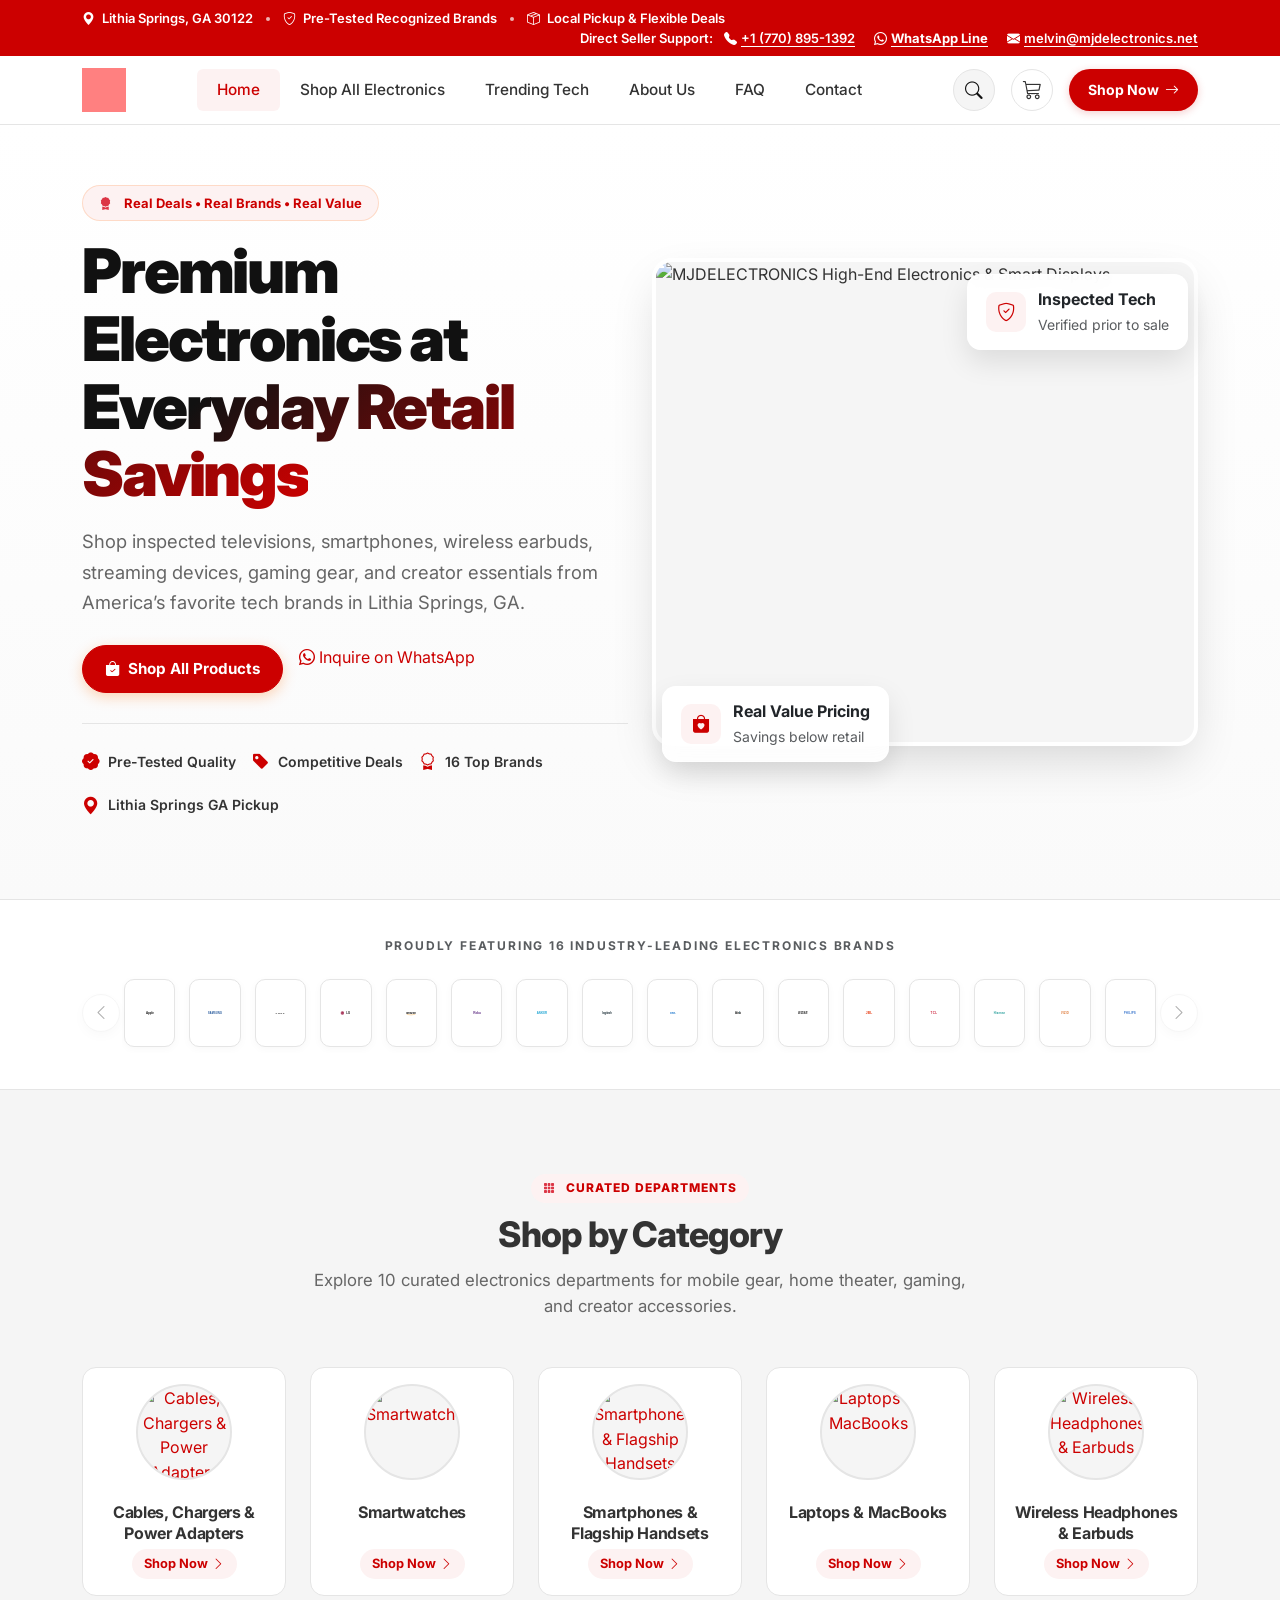
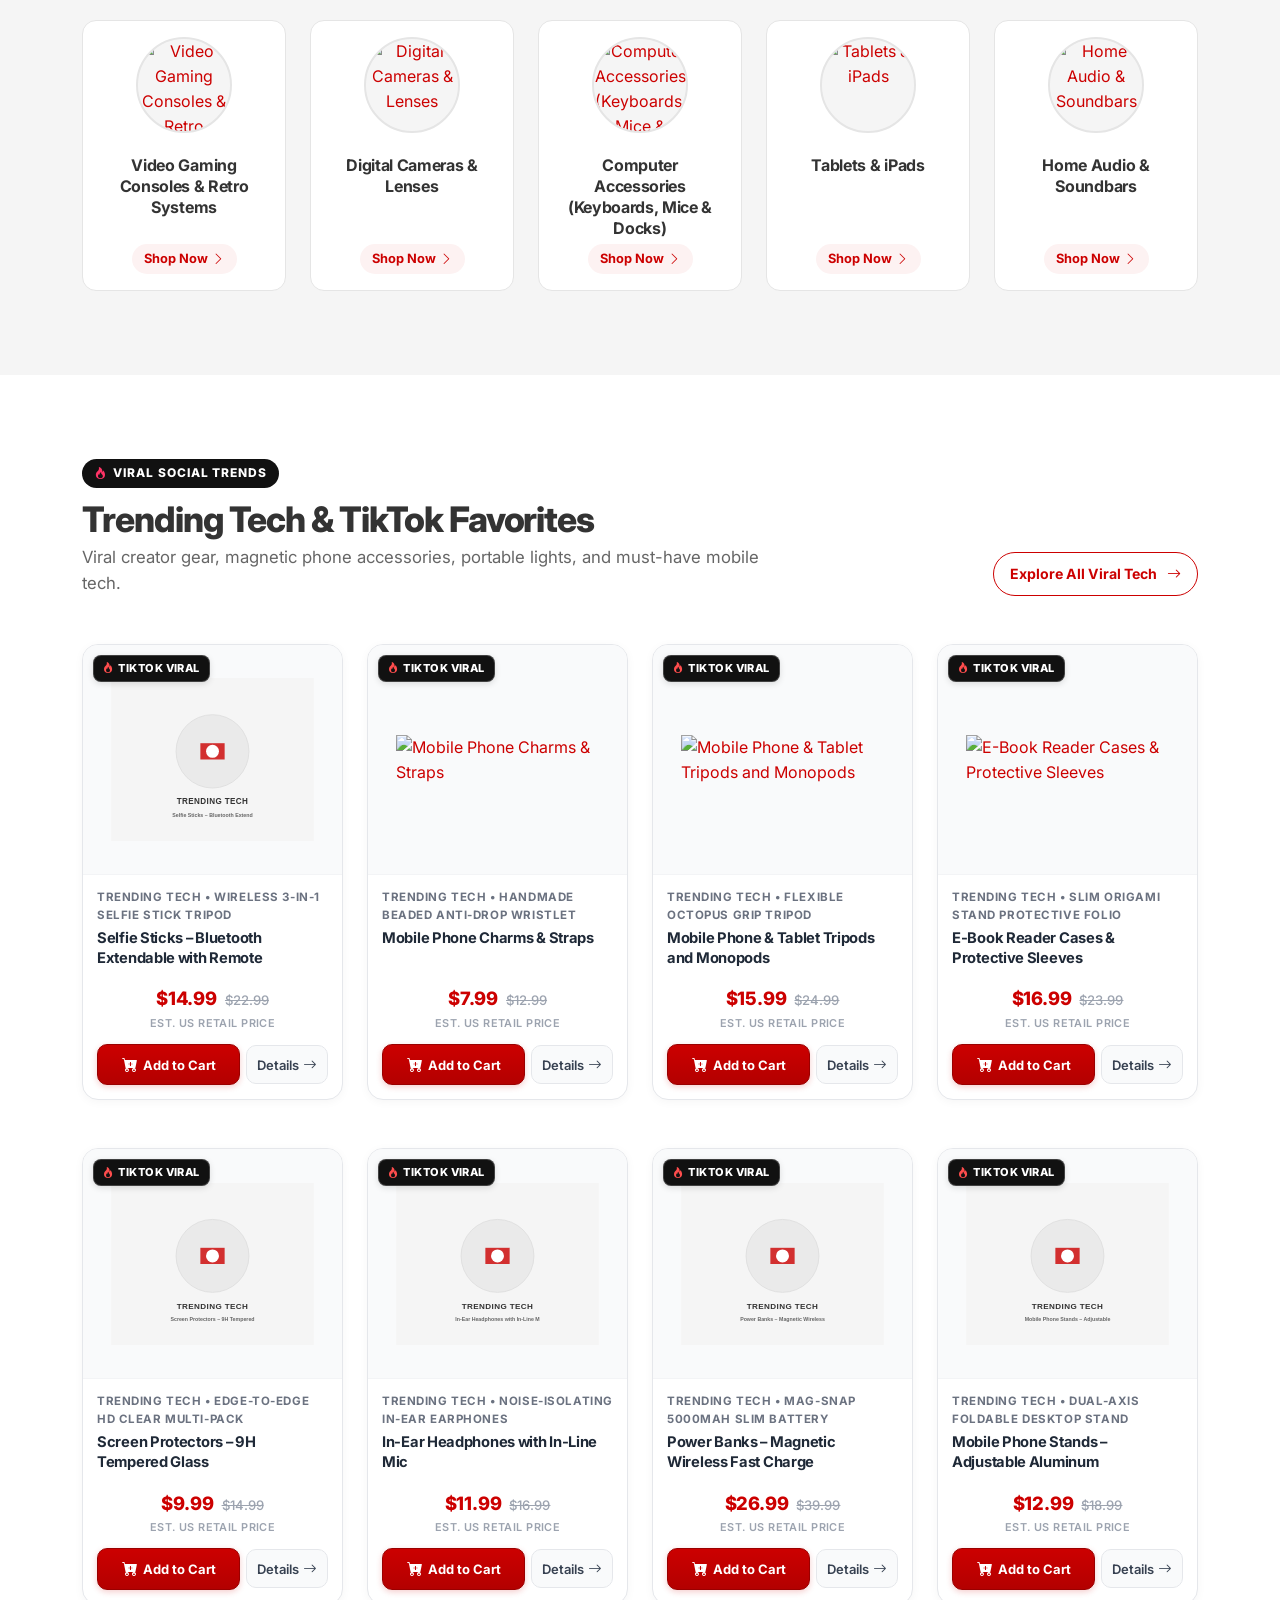
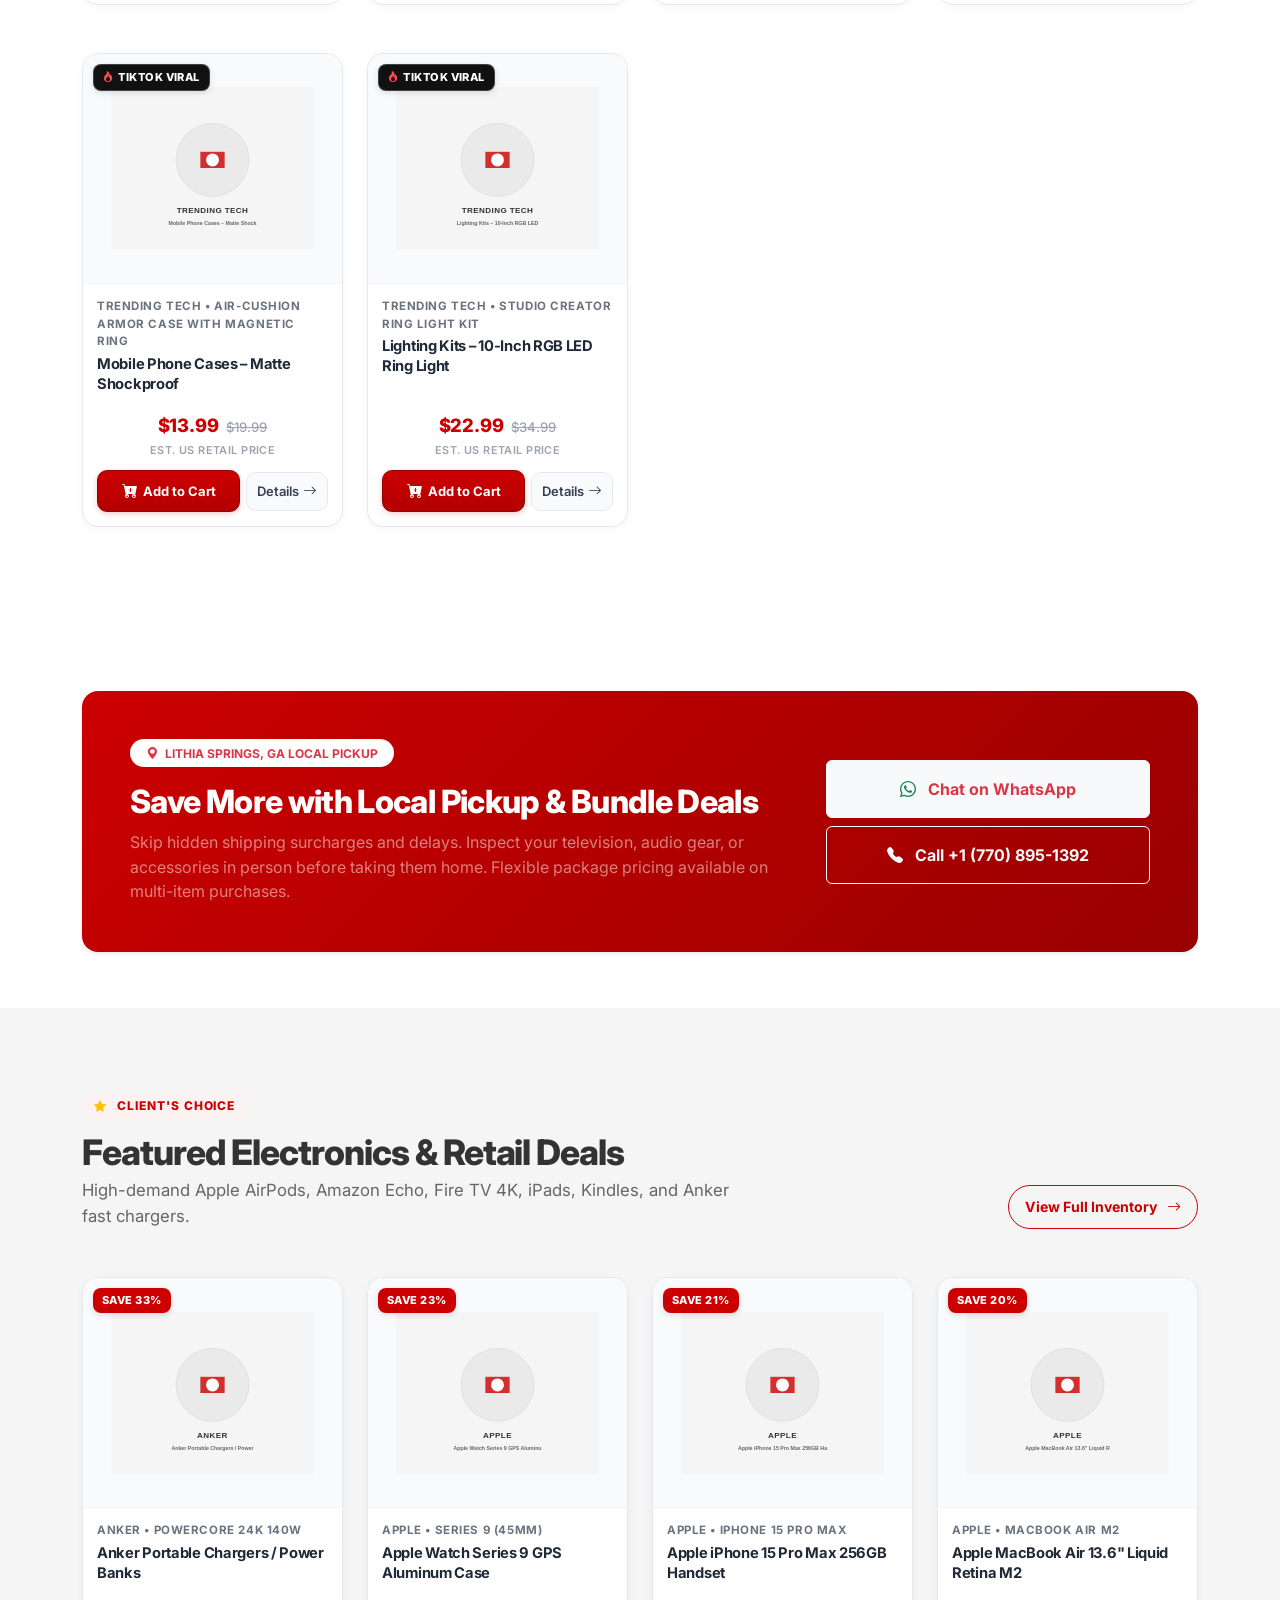
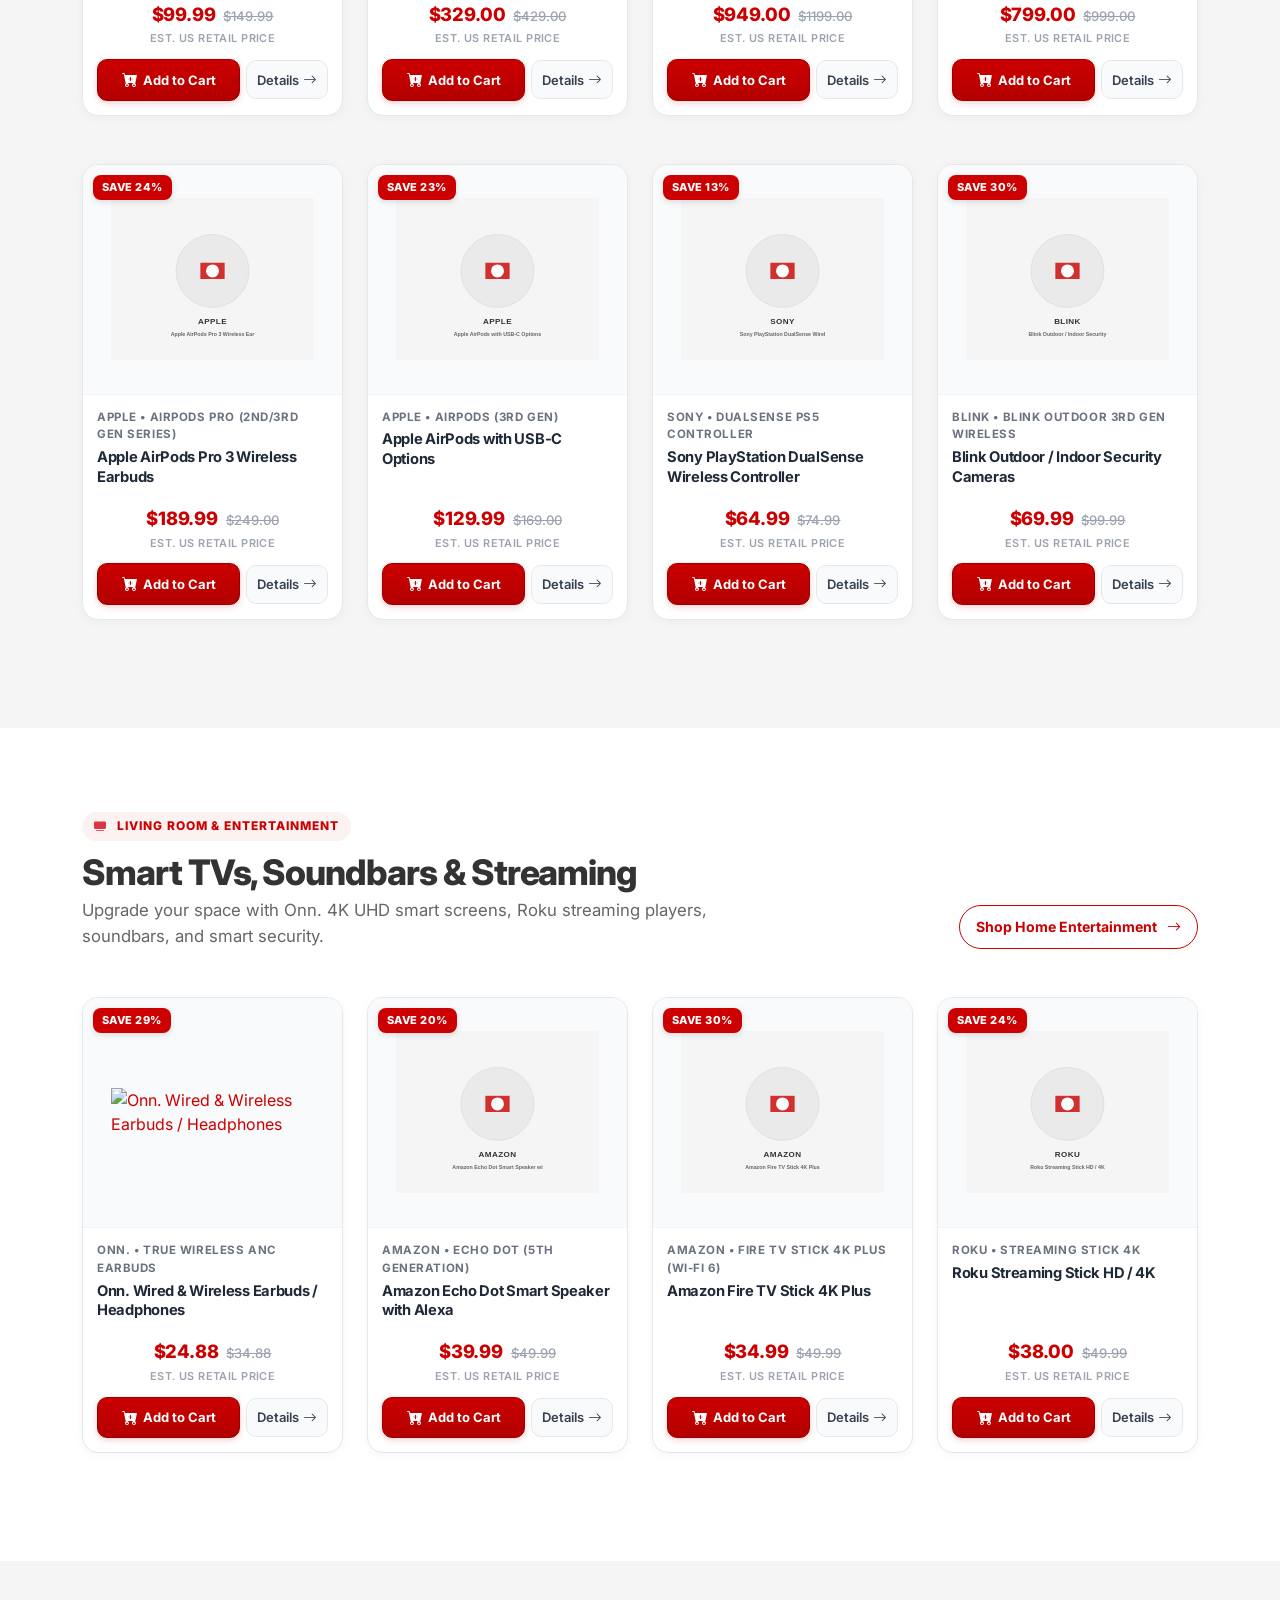
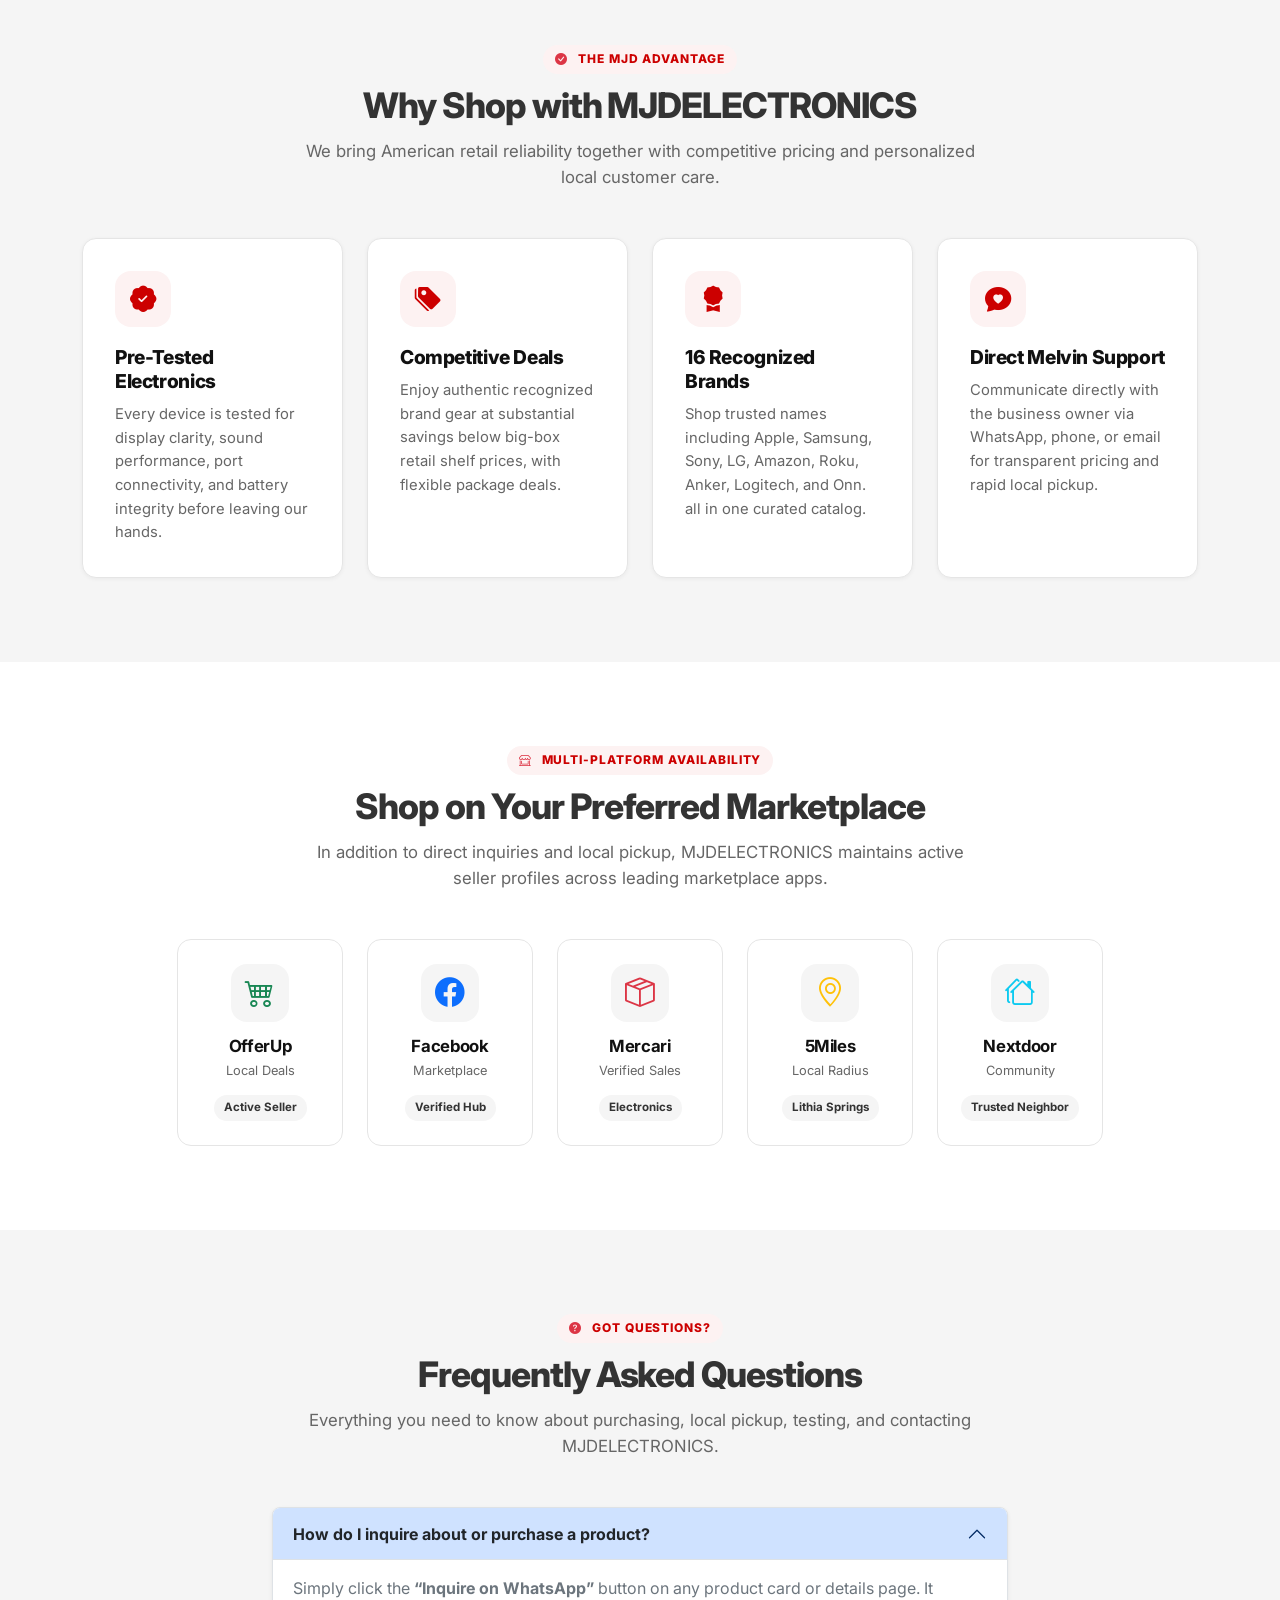
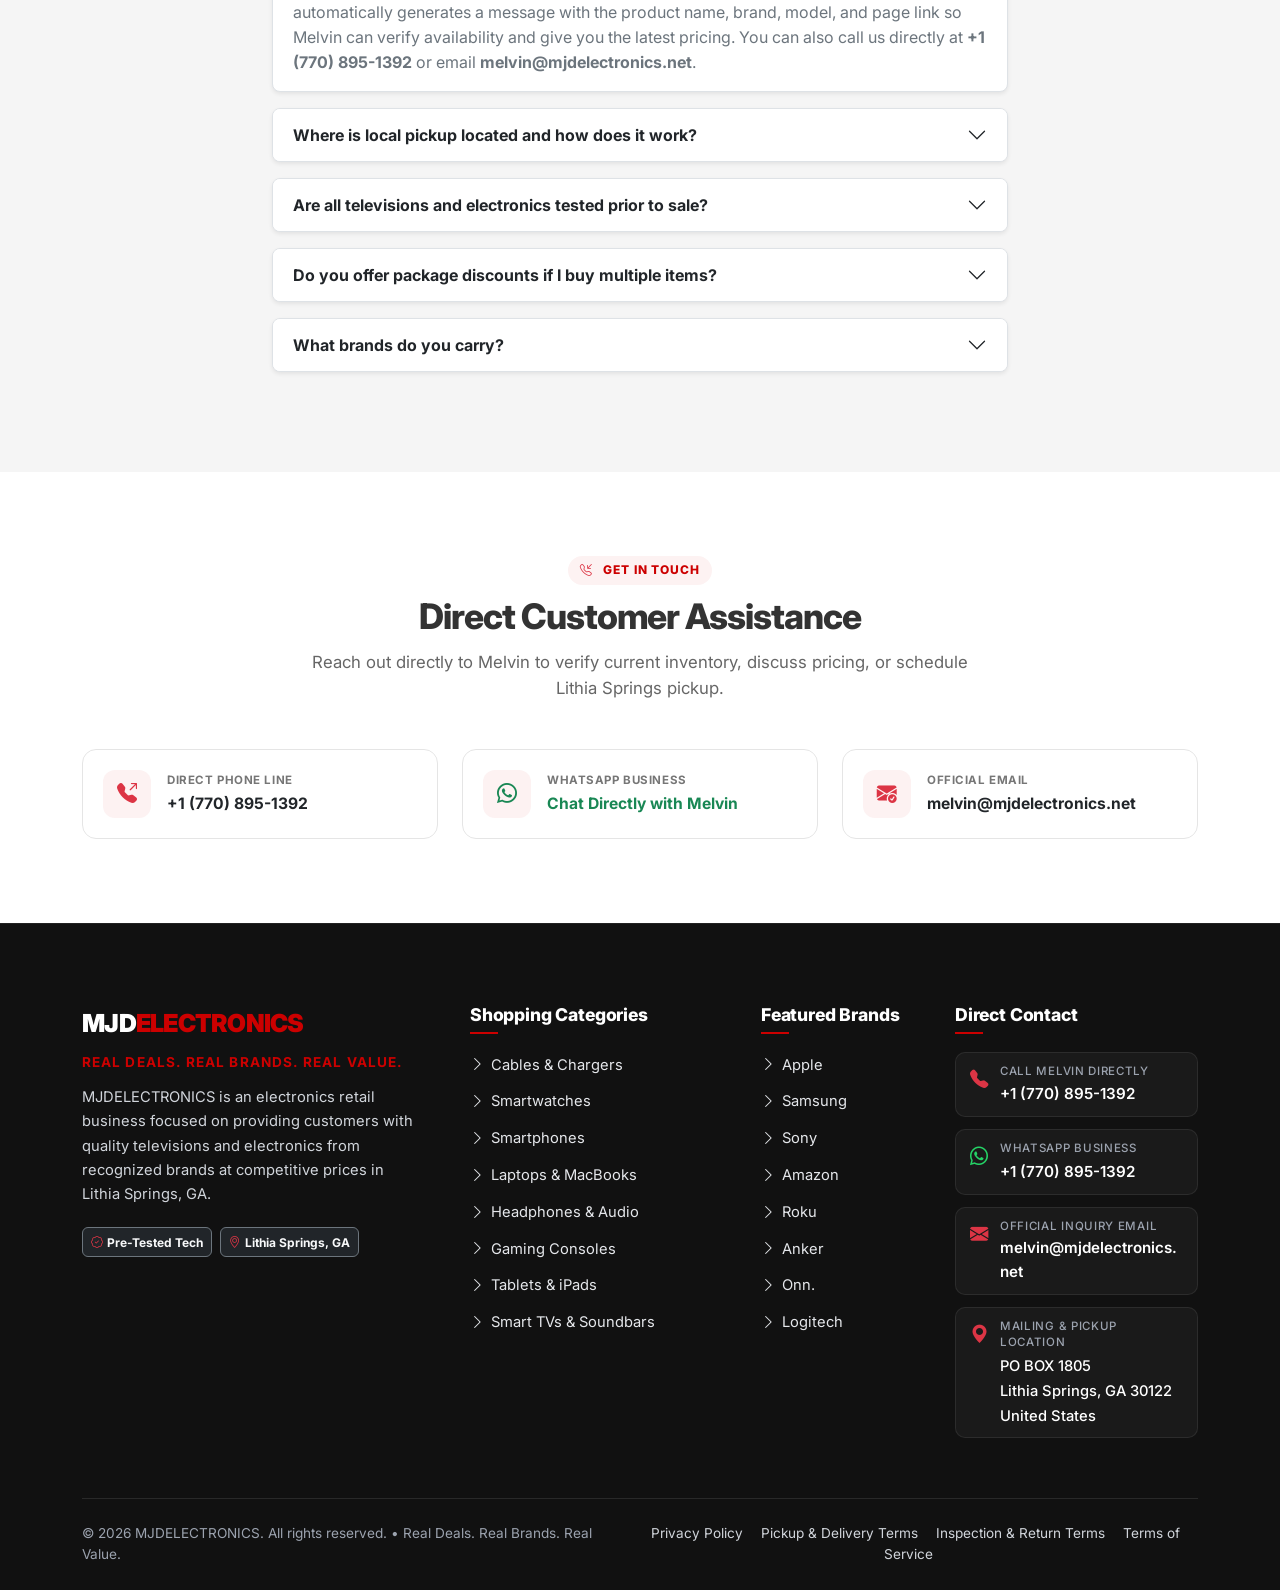
==== commit 28e3a16f: "cards and pricing" ====
--- a/index.html
+++ b/index.html
@@ -50,16 +50,14 @@
     </div>
   </div>
 
-  <!-- NAVBAR (TARGET-INSPIRED CLEAN AMERICAN RETAIL) -->
+  <!-- NAVBAR WITH OWN LOGO & CART BADGE -->
   <nav class="navbar navbar-expand-lg navbar-mjd">
     <div class="container">
-      <a class="navbar-brand d-flex align-items-center gap-2" href="index.html">
-        <div class="brand-icon-box">
-          <i class="bi bi-lightning-charge-fill"></i>
-        </div>
-        <div>
-          <div class="brand-name-text">MJD<span>ELECTRONICS</span></div>
-        </div>
+      <a class="navbar-brand d-flex align-items-center" href="index.html">
+        <img src="/images/logo.png" 
+             alt="MJDELECTRONICS Logo" 
+             class="navbar-logo-img" 
+             onerror="this.onerror=null; this.src='images/logo.svg';" />
       </a>
 
       <!-- Mobile Top Action Buttons -->
@@ -67,8 +65,9 @@
         <button class="nav-action-btn" data-bs-toggle="modal" data-bs-target="#searchModal" aria-label="Search Catalog">
           <i class="bi bi-search"></i>
         </button>
-        <a href="https://wa.me/17708951392?text=Hello%20MJDELECTRONICS!%20I%20would%20like%20to%20inquire%20about%20your%20available%20products." class="nav-action-btn text-success" target="_blank" rel="noopener noreferrer" aria-label="WhatsApp Inquiry">
-          <i class="bi bi-whatsapp"></i>
+        <a href="cart.html" class="nav-cart-btn position-relative" aria-label="Shopping Cart">
+          <i class="bi bi-cart3"></i>
+          <span class="cart-count-badge">0</span>
         </a>
         <button class="navbar-toggler-mjd" type="button" data-bs-toggle="offcanvas" data-bs-target="#mobileNavOffcanvas" aria-controls="mobileNavOffcanvas" aria-label="Open Navigation Menu">
           <i class="bi bi-list fs-3"></i>
@@ -79,22 +78,22 @@
       <div class="collapse navbar-collapse d-none d-lg-block" id="navbarMain">
         <ul class="navbar-nav mx-auto mb-2 mb-lg-0">
           <li class="nav-item">
-            <a class="nav-link active" href="index.html"><i class="bi bi-house-door me-1"></i>Home</a>
+            <a class="nav-link active" href="index.html">Home</a>
           </li>
           <li class="nav-item">
-            <a class="nav-link" href="shop.html"><i class="bi bi-grid me-1"></i>Shop All Electronics</a>
+            <a class="nav-link " href="shop.html">Shop All Electronics</a>
           </li>
           <li class="nav-item">
-            <a class="nav-link" href="shop.html?trending=true"><i class="bi bi-fire text-danger me-1"></i>Trending Tech</a>
+            <a class="nav-link" href="shop.html?trending=true">Trending Tech</a>
           </li>
           <li class="nav-item">
-            <a class="nav-link" href="about.html"><i class="bi bi-info-circle me-1"></i>About Us</a>
+            <a class="nav-link " href="about.html">About Us</a>
           </li>
           <li class="nav-item">
-            <a class="nav-link" href="faq.html"><i class="bi bi-question-circle me-1"></i>FAQ</a>
+            <a class="nav-link " href="faq.html">FAQ</a>
           </li>
           <li class="nav-item">
-            <a class="nav-link" href="contact.html"><i class="bi bi-envelope me-1"></i>Contact</a>
+            <a class="nav-link " href="contact.html">Contact</a>
           </li>
         </ul>
 
@@ -102,11 +101,14 @@
           <button class="nav-action-btn" data-bs-toggle="modal" data-bs-target="#searchModal" title="Quick Search" aria-label="Search electronics catalog">
             <i class="bi bi-search"></i>
           </button>
-          <a href="https://wa.me/17708951392?text=Hello%20MJDELECTRONICS!%20I%20would%20like%20to%20inquire%20about%20product%20pricing%20and%20deals." target="_blank" rel="noopener noreferrer" class="btn-whatsapp-pill" title="Inquire via WhatsApp">
-            <i class="bi bi-whatsapp"></i> Inquire Now
+          
+          <a href="cart.html" class="nav-cart-btn position-relative " title="Shopping Cart" aria-label="Shopping Cart">
+            <i class="bi bi-cart3"></i>
+            <span class="cart-count-badge">0</span>
           </a>
-          <a href="shop.html" class="btn-mjd-primary btn-sm-mjd">
-            <i class="bi bi-bag-check-fill"></i> View Catalog
+
+          <a href="shop.html" class="btn-shop-now">
+            Shop Now <i class="bi bi-arrow-right"></i>
           </a>
         </div>
       </div>
@@ -116,15 +118,9 @@
   <!-- MOBILE OFFCANVAS DRAWER -->
   <div class="offcanvas offcanvas-end offcanvas-mjd" tabindex="-1" id="mobileNavOffcanvas" aria-labelledby="mobileNavOffcanvasLabel">
     <div class="offcanvas-header">
-      <div class="d-flex align-items-center gap-2">
-        <div class="brand-icon-box">
-          <i class="bi bi-lightning-charge-fill"></i>
-        </div>
-        <div>
-          <div class="brand-name-text">MJD<span>ELECTRONICS</span></div>
-          <div class="small text-muted">Real Deals. Real Brands. Real Value.</div>
-        </div>
-      </div>
+      <a href="index.html" class="d-inline-block">
+        <img src="/images/logo.png" alt="MJDELECTRONICS" style="height: 38px; width: auto;" onerror="this.onerror=null; this.src='images/logo.svg';" />
+      </a>
       <button type="button" class="btn-close" data-bs-dismiss="offcanvas" aria-label="Close"></button>
     </div>
     <div class="offcanvas-body">
@@ -893,18 +889,16 @@
       <i class="bi bi-house-door-fill"></i>
       <span>Home</span>
     </a>
-    <a href="shop.html" class="dock-item">
+    <a href="shop.html" class="dock-item ">
       <i class="bi bi-grid-fill"></i>
       <span>Shop</span>
     </a>
-    <a href="https://wa.me/17708951392?text=Hello%20MJDELECTRONICS!%20I%20would%20like%20to%20inquire%20about%20your%20available%20electronics." class="dock-call-btn text-white" style="background: #25D366;" title="WhatsApp Melvin" aria-label="WhatsApp Melvin" target="_blank" rel="noopener noreferrer">
-      <i class="bi bi-whatsapp"></i>
+    <a href="cart.html" class="dock-item  position-relative">
+      <i class="bi bi-cart3"></i>
+      <span class="cart-count-badge">0</span>
+      <span>Cart</span>
     </a>
-    <a href="#" class="dock-item" data-bs-toggle="modal" data-bs-target="#searchModal">
-      <i class="bi bi-search"></i>
-      <span>Search</span>
-    </a>
-    <a href="contact.html" class="dock-item">
+    <a href="contact.html" class="dock-item ">
       <i class="bi bi-chat-dots-fill"></i>
       <span>Contact</span>
     </a>
@@ -977,6 +971,7 @@
   <script src="https://cdn.jsdelivr.net/npm/bootstrap@5.3.3/dist/js/bootstrap.bundle.min.js"></script>
   <!-- Custom JS Modules -->
   <script src="assets/js/products.js"></script>
+  <script src="assets/js/cart.js"></script>
   <script src="assets/js/main.js"></script>
   <script src="assets/js/contact.js"></script>
 
--- a/assets/css/style.css
+++ b/assets/css/style.css
@@ -1941,3 +1941,449 @@
   color: var(--deep-black);
   font-weight: 600;
 }
+
+/* ==========================================
+   NAVBAR REFINEMENTS - OWN LOGO, CLEAN LINKS & CART
+   ========================================== */
+.navbar-logo-img {
+  height: clamp(34px, 4.5vw, 44px);
+  width: auto;
+  max-width: 220px;
+  object-fit: contain;
+  display: block;
+}
+
+.navbar-nav .nav-link {
+  font-weight: 500;
+  font-size: 0.9375rem;
+  color: var(--dark-text);
+  padding: 8px 14px !important;
+  border-radius: var(--radius-sm);
+  transition: all var(--transition-fast);
+}
+
+.navbar-nav .nav-link:hover,
+.navbar-nav .nav-link.active {
+  color: var(--primary-red) !important;
+  background-color: rgba(204, 0, 0, 0.05);
+}
+
+.nav-cart-btn {
+  width: 42px;
+  height: 42px;
+  border-radius: 50%;
+  border: 1px solid var(--border-grey);
+  background: #FFFFFF;
+  display: inline-flex;
+  align-items: center;
+  justify-content: center;
+  color: var(--charcoal);
+  font-size: 1.2rem;
+  position: relative;
+  transition: all var(--transition-fast);
+  text-decoration: none;
+}
+
+.nav-cart-btn:hover,
+.nav-cart-btn.active {
+  color: var(--primary-red);
+  border-color: var(--primary-red);
+  background: var(--light-red-subtle);
+}
+
+.cart-count-badge {
+  position: absolute;
+  top: -4px;
+  right: -4px;
+  background: var(--primary-red);
+  color: #FFFFFF;
+  font-size: 0.7rem;
+  font-weight: 800;
+  width: 20px;
+  height: 20px;
+  border-radius: 50%;
+  display: none;
+  align-items: center;
+  justify-content: center;
+  border: 2px solid #FFFFFF;
+  box-shadow: 0 2px 5px rgba(0,0,0,0.2);
+  line-height: 1;
+}
+
+/* Attractive Shop Now Button in Navbar */
+.btn-shop-now {
+  background: var(--primary-red);
+  color: #FFFFFF !important;
+  font-weight: 700;
+  font-size: 0.875rem;
+  padding: 9px 18px;
+  border-radius: var(--radius-pill);
+  display: inline-flex;
+  align-items: center;
+  gap: 6px;
+  text-decoration: none;
+  transition: all var(--transition-fast);
+  box-shadow: 0 2px 8px rgba(204, 0, 0, 0.2);
+  border: 1px solid transparent;
+  white-space: nowrap;
+}
+
+.btn-shop-now:hover {
+  background: var(--red-hover);
+  color: #FFFFFF !important;
+  transform: translateY(-1px);
+  box-shadow: 0 4px 12px rgba(204, 0, 0, 0.3);
+}
+
+.btn-shop-now i {
+  transition: transform var(--transition-fast);
+}
+
+.btn-shop-now:hover i {
+  transform: translateX(3px);
+}
+
+/* Product Card Pricing & Shopping Buttons */
+.product-price-current {
+  font-size: 1.15rem;
+  font-weight: 800;
+  color: var(--primary-red);
+  letter-spacing: -0.01em;
+}
+
+.product-original-price {
+  font-size: 0.85rem;
+  color: #888888;
+  text-decoration: line-through;
+  font-weight: 500;
+}
+
+.product-price-note {
+  font-size: 0.7rem;
+  color: var(--secondary-text);
+  text-transform: uppercase;
+  letter-spacing: 0.04em;
+  font-weight: 600;
+}
+
+/* ========================================================
+   MODERN PREMIUM RETAIL PRODUCT CARDS & BEAUTIFUL BUTTONS
+   ======================================================== */
+.retail-product-card,
+.vip-product-card {
+  background: #FFFFFF;
+  border: 1px solid #E5E7EB;
+  border-radius: 16px;
+  overflow: hidden;
+  box-shadow: 0 2px 10px rgba(0, 0, 0, 0.04);
+  transition: transform 0.24s cubic-bezier(0.16, 1, 0.3, 1), 
+              box-shadow 0.24s cubic-bezier(0.16, 1, 0.3, 1), 
+              border-color 0.24s ease;
+  height: 100%;
+  display: flex;
+  flex-direction: column;
+  position: relative;
+}
+
+.retail-product-card:hover,
+.vip-product-card:hover {
+  transform: translateY(-5px);
+  box-shadow: 0 12px 28px rgba(0, 0, 0, 0.09), 0 2px 8px rgba(204, 0, 0, 0.06);
+  border-color: #D1D5DB;
+}
+
+/* Card image box */
+.product-image-container {
+  position: relative;
+  width: 100%;
+  height: clamp(140px, 22vw, 200px);
+  background: #F9FAFB;
+  display: flex;
+  align-items: center;
+  justify-content: center;
+  padding: 14px;
+  overflow: hidden;
+  border-bottom: 1px solid #F3F4F6;
+  text-decoration: none;
+}
+
+.product-image-container img {
+  max-width: 88%;
+  max-height: 85%;
+  width: auto;
+  height: auto;
+  object-fit: contain;
+  transition: transform 0.35s cubic-bezier(0.16, 1, 0.3, 1);
+}
+
+.retail-product-card:hover .product-image-container img,
+.vip-product-card:hover .product-image-container img {
+  transform: scale(1.07);
+}
+
+/* Card badges */
+.product-card-badge {
+  position: absolute;
+  top: 10px;
+  left: 10px;
+  z-index: 3;
+  font-size: 0.6875rem;
+  font-weight: 800;
+  text-transform: uppercase;
+  letter-spacing: 0.04em;
+  padding: 4px 9px;
+  border-radius: 8px;
+  backdrop-filter: blur(4px);
+  box-shadow: 0 2px 6px rgba(0,0,0,0.12);
+}
+
+.product-card-body {
+  padding: clamp(10px, 2.5vw, 14px);
+  display: flex;
+  flex-direction: column;
+  flex-grow: 1;
+}
+
+.product-brand-tag {
+  font-size: 0.72rem;
+  font-weight: 700;
+  color: #6B7280;
+  text-transform: uppercase;
+  letter-spacing: 0.05em;
+  margin-bottom: 4px;
+}
+
+.product-card-title {
+  font-size: 0.92rem;
+  font-weight: 700;
+  color: #1F2937;
+  line-height: 1.35;
+  margin-bottom: 8px;
+  display: -webkit-box;
+  -webkit-line-clamp: 2;
+  -webkit-box-orient: vertical;
+  overflow: hidden;
+  height: 2.7em;
+}
+
+.product-card-title a {
+  color: #1F2937;
+  text-decoration: none;
+  transition: color 0.18s ease;
+}
+
+.product-card-title a:hover {
+  color: var(--primary-red);
+}
+
+/* Price row */
+.product-price-row {
+  display: flex;
+  flex-direction: column;
+  gap: 2px;
+  margin-bottom: 4px;
+}
+
+.product-price-current {
+  font-size: 1.15rem;
+  font-weight: 800;
+  color: var(--primary-red);
+  letter-spacing: -0.01em;
+}
+
+.product-original-price {
+  font-size: 0.82rem;
+  color: #9CA3AF;
+  text-decoration: line-through;
+  font-weight: 500;
+}
+
+.product-price-note {
+  font-size: 0.68rem;
+  color: #9CA3AF;
+  text-transform: uppercase;
+  letter-spacing: 0.04em;
+  font-weight: 600;
+}
+
+/* Responsive Dual Action Buttons Container */
+.product-card-actions {
+  display: flex;
+  align-items: center;
+  gap: 6px;
+  width: 100%;
+}
+
+/* Beautiful Add to Cart Button */
+.btn-cart-primary {
+  background: linear-gradient(180deg, #CC0000 0%, #B30000 100%);
+  color: #FFFFFF !important;
+  border: 1px solid #990000;
+  font-weight: 700;
+  font-size: 0.8125rem;
+  padding: 8px 10px;
+  border-radius: 10px;
+  display: inline-flex;
+  align-items: center;
+  justify-content: center;
+  gap: 6px;
+  cursor: pointer;
+  transition: all 0.2s cubic-bezier(0.16, 1, 0.3, 1);
+  box-shadow: 0 2px 6px rgba(204, 0, 0, 0.2);
+  white-space: nowrap;
+  user-select: none;
+  flex: 1 1 auto;
+  min-height: 38px;
+}
+
+.btn-cart-primary:hover {
+  background: linear-gradient(180deg, #D40000 0%, #990000 100%);
+  color: #FFFFFF !important;
+  transform: translateY(-1.5px);
+  box-shadow: 0 5px 14px rgba(204, 0, 0, 0.32);
+}
+
+.btn-cart-primary:active {
+  transform: translateY(0);
+  box-shadow: 0 1px 4px rgba(204, 0, 0, 0.2);
+}
+
+.btn-cart-primary i {
+  font-size: 0.95rem;
+}
+
+/* Beautiful Details Button */
+.btn-details-secondary {
+  background: #F9FAFB;
+  color: #374151 !important;
+  border: 1px solid #E5E7EB;
+  font-weight: 600;
+  font-size: 0.8125rem;
+  padding: 8px 10px;
+  border-radius: 10px;
+  display: inline-flex;
+  align-items: center;
+  justify-content: center;
+  gap: 4px;
+  text-decoration: none !important;
+  transition: all 0.2s cubic-bezier(0.16, 1, 0.3, 1);
+  white-space: nowrap;
+  user-select: none;
+  flex: 0 0 auto;
+  min-height: 38px;
+}
+
+.btn-details-secondary:hover {
+  background: #FFFFFF;
+  border-color: var(--primary-red);
+  color: var(--primary-red) !important;
+  box-shadow: 0 3px 10px rgba(0, 0, 0, 0.05);
+  transform: translateY(-1.5px);
+}
+
+.btn-details-secondary:active {
+  transform: translateY(0);
+}
+
+.btn-details-secondary i {
+  font-size: 0.85rem;
+  transition: transform 0.18s ease;
+}
+
+.btn-details-secondary:hover i {
+  transform: translateX(2px);
+}
+
+/* ========================================================
+   DEDICATED MOBILE SCREEN OPTIMIZATIONS (< 576px)
+   For 2-column mobile product cards (e.g., iPhone, Android)
+   ======================================================== */
+@media (max-width: 575.98px) {
+  .product-card-body {
+    padding: 10px 8px 12px 8px !important;
+  }
+
+  .product-brand-tag {
+    font-size: 0.65rem;
+    margin-bottom: 2px;
+  }
+
+  .product-card-title {
+    font-size: 0.82rem;
+    line-height: 1.3;
+    height: 2.6em;
+    margin-bottom: 6px;
+  }
+
+  .product-price-current {
+    font-size: 0.98rem;
+  }
+
+  .product-original-price {
+    font-size: 0.72rem;
+  }
+
+  .product-price-note {
+    font-size: 0.6rem;
+    margin-top: 1px;
+  }
+
+  /* Compact elegant action row on mobile phones */
+  .product-card-actions {
+    display: flex !important;
+    flex-direction: row !important;
+    align-items: center !important;
+    gap: 5px !important;
+    margin-top: 4px !important;
+  }
+
+  .btn-cart-primary {
+    flex: 1 1 auto !important;
+    min-height: 35px !important;
+    height: 35px !important;
+    padding: 0 8px !important;
+    font-size: 0.75rem !important;
+    border-radius: 8px !important;
+    gap: 4px !important;
+  }
+
+  .btn-cart-primary i {
+    font-size: 0.88rem !important;
+  }
+
+  .btn-cart-primary .btn-text {
+    font-weight: 700 !important;
+  }
+
+  .btn-details-secondary {
+    flex: 0 0 35px !important;
+    width: 35px !important;
+    min-width: 35px !important;
+    height: 35px !important;
+    min-height: 35px !important;
+    padding: 0 !important;
+    border-radius: 8px !important;
+    justify-content: center !important;
+  }
+
+  .btn-details-secondary .btn-text {
+    display: none !important; /* Hide text on narrow mobile 2-col, keep clean chevron arrow */
+  }
+
+  .btn-details-secondary i {
+    font-size: 0.95rem !important;
+    margin: 0 !important;
+  }
+}
+
+/* Extra small phones (< 360px) */
+@media (max-width: 359.98px) {
+  .btn-cart-primary .btn-text {
+    font-size: 0.7rem !important;
+  }
+  .btn-cart-primary i {
+    font-size: 0.8rem !important;
+  }
+}
+
+
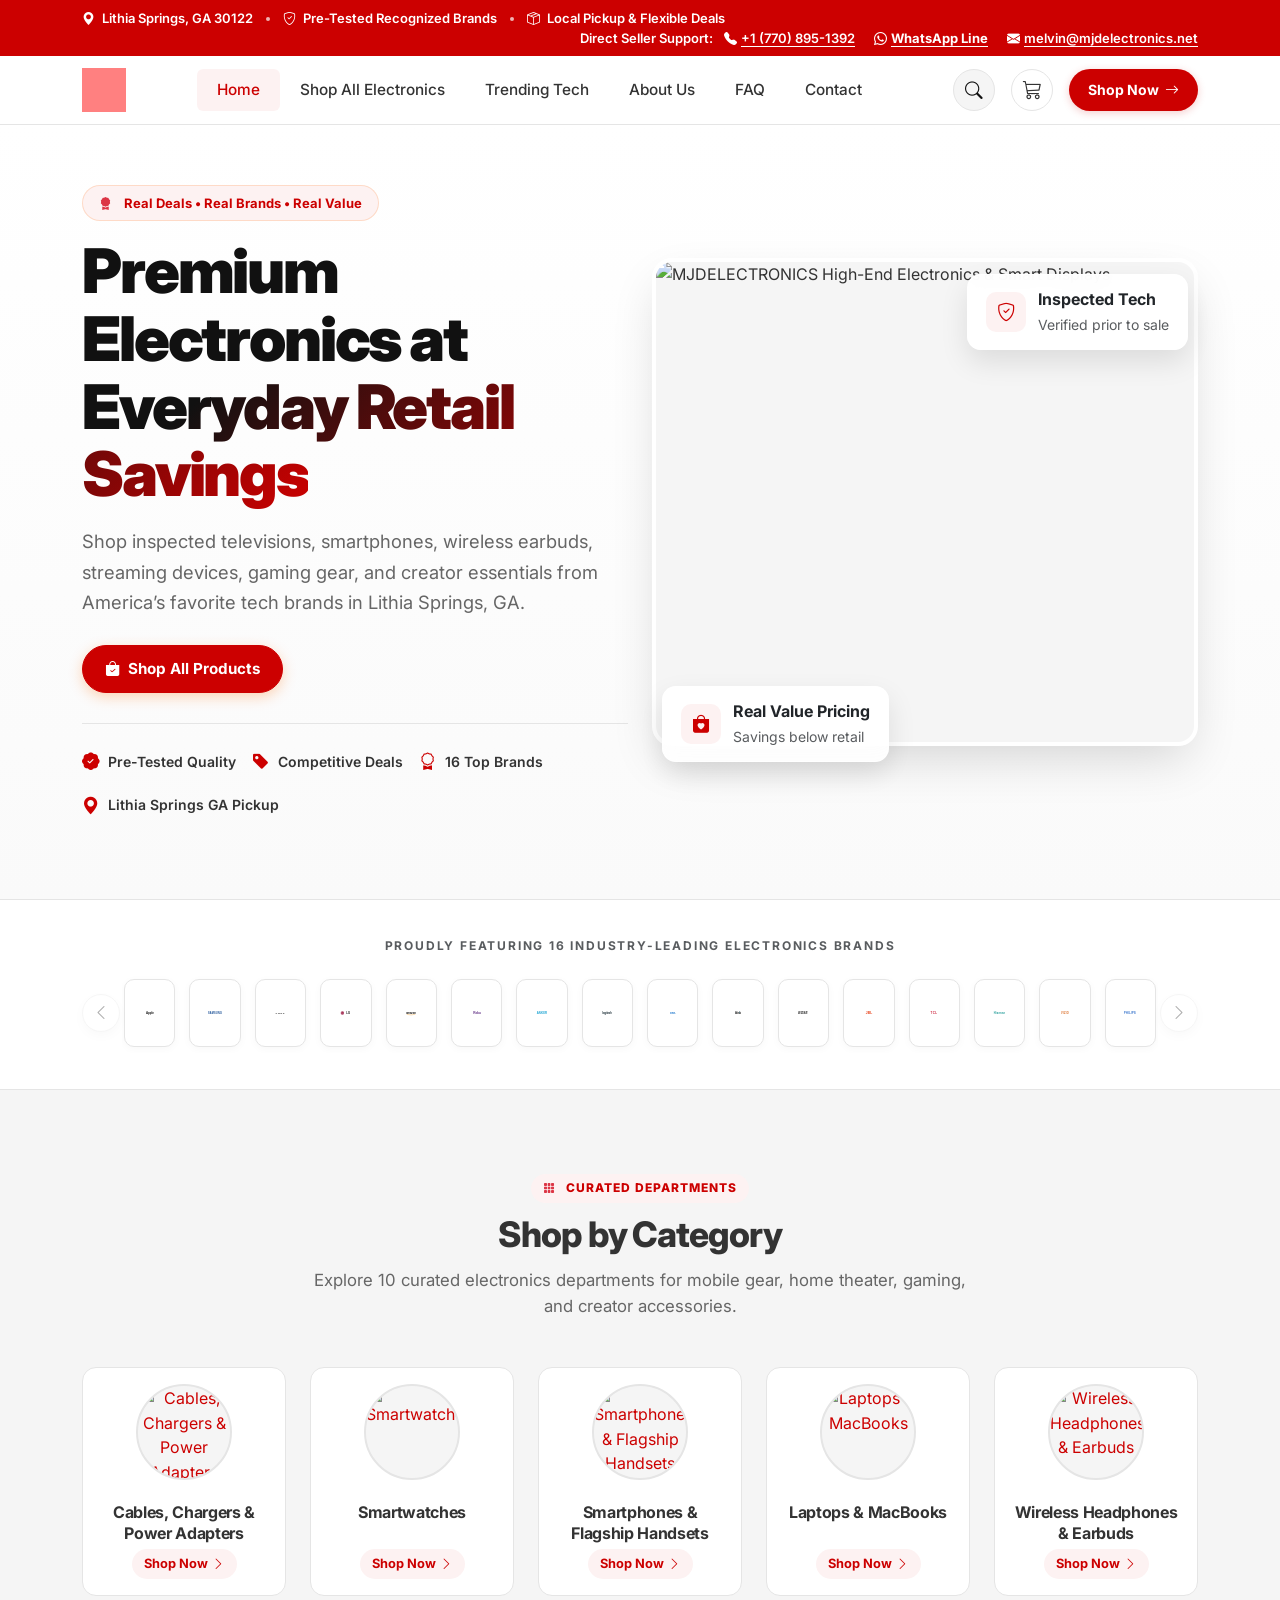
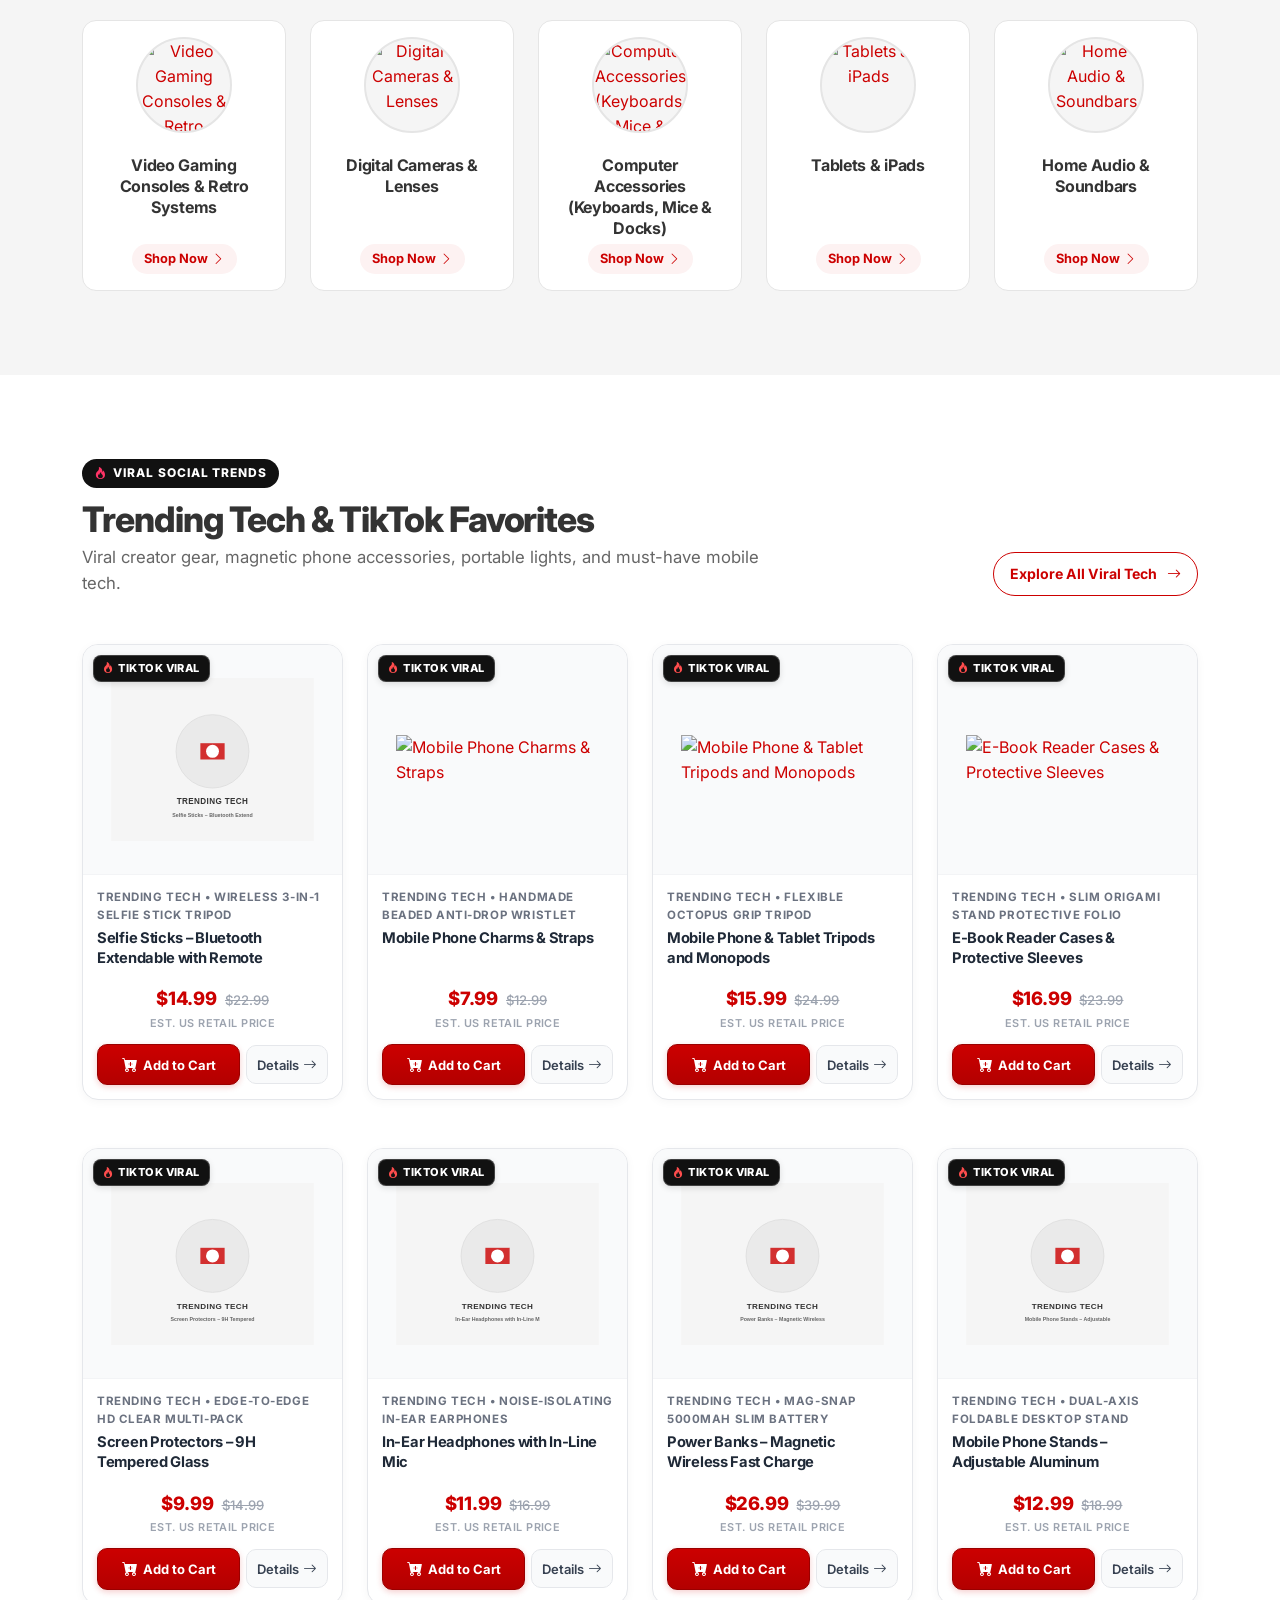
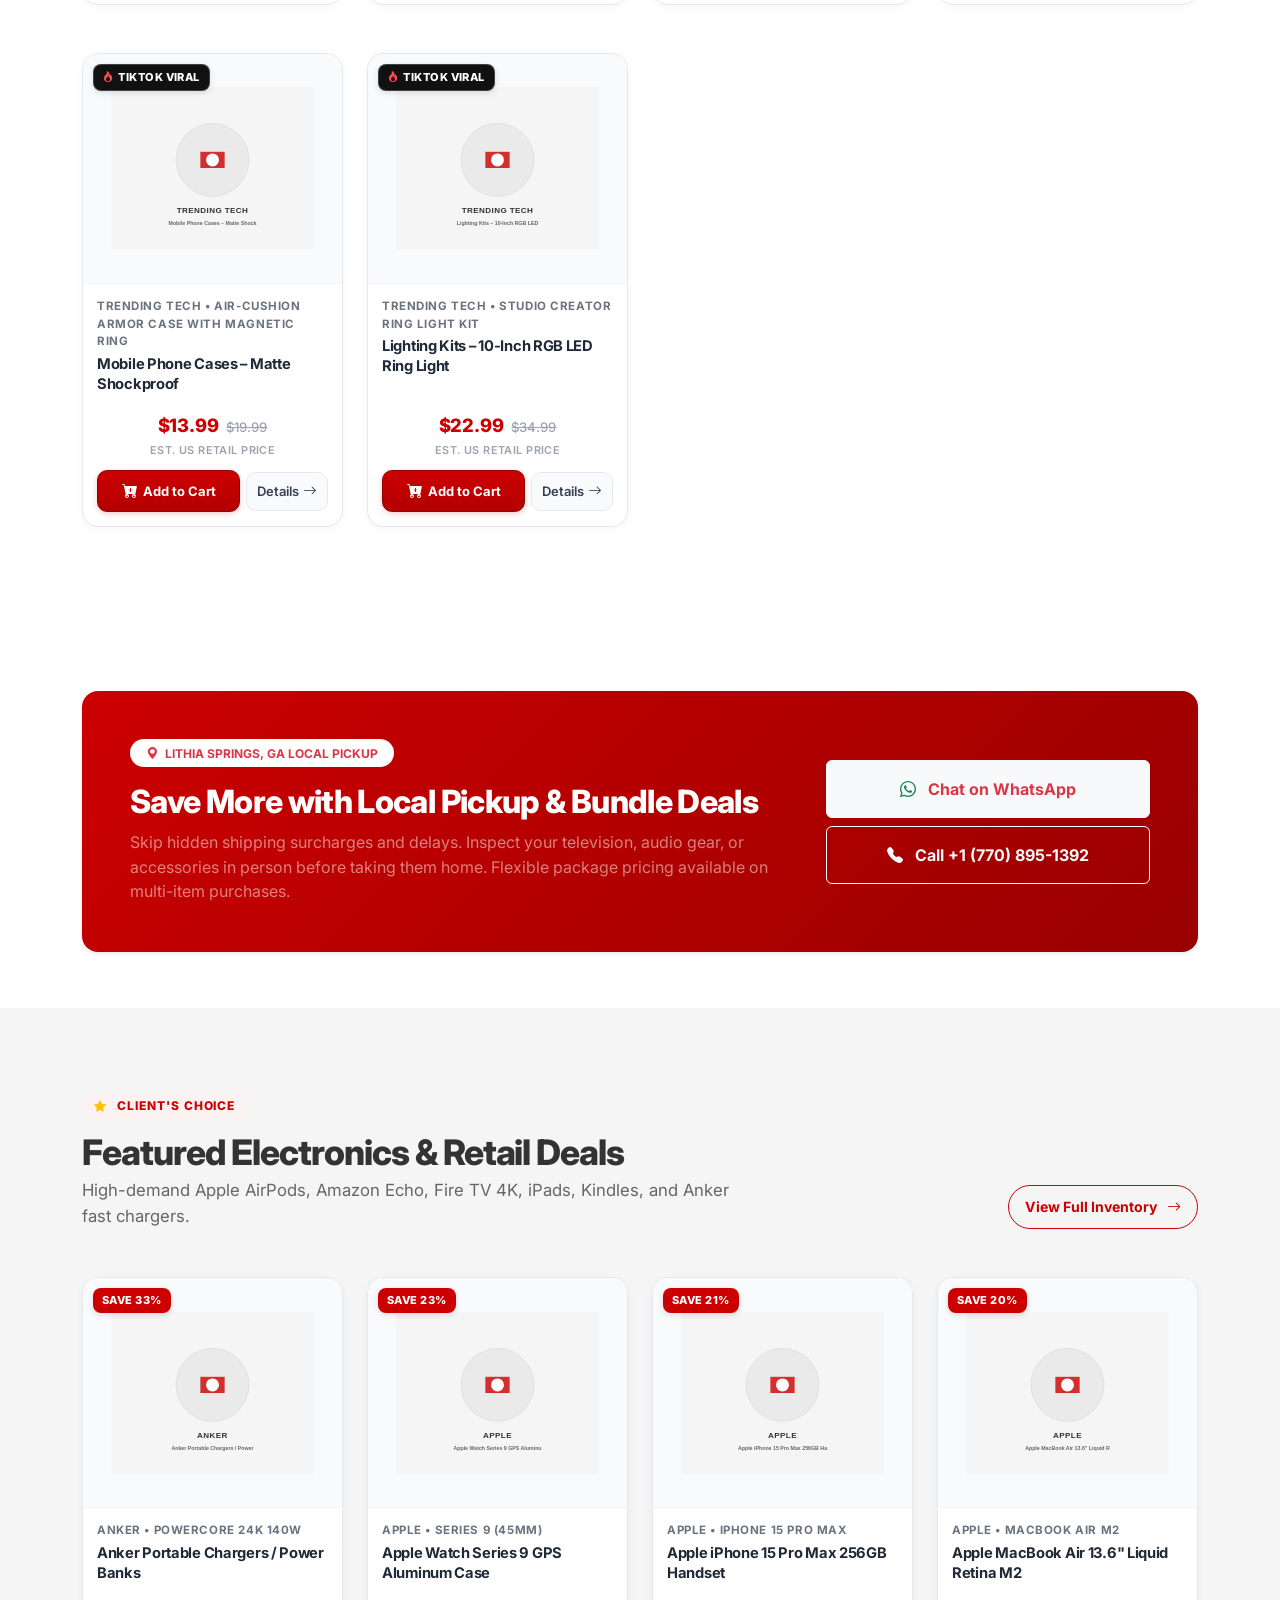
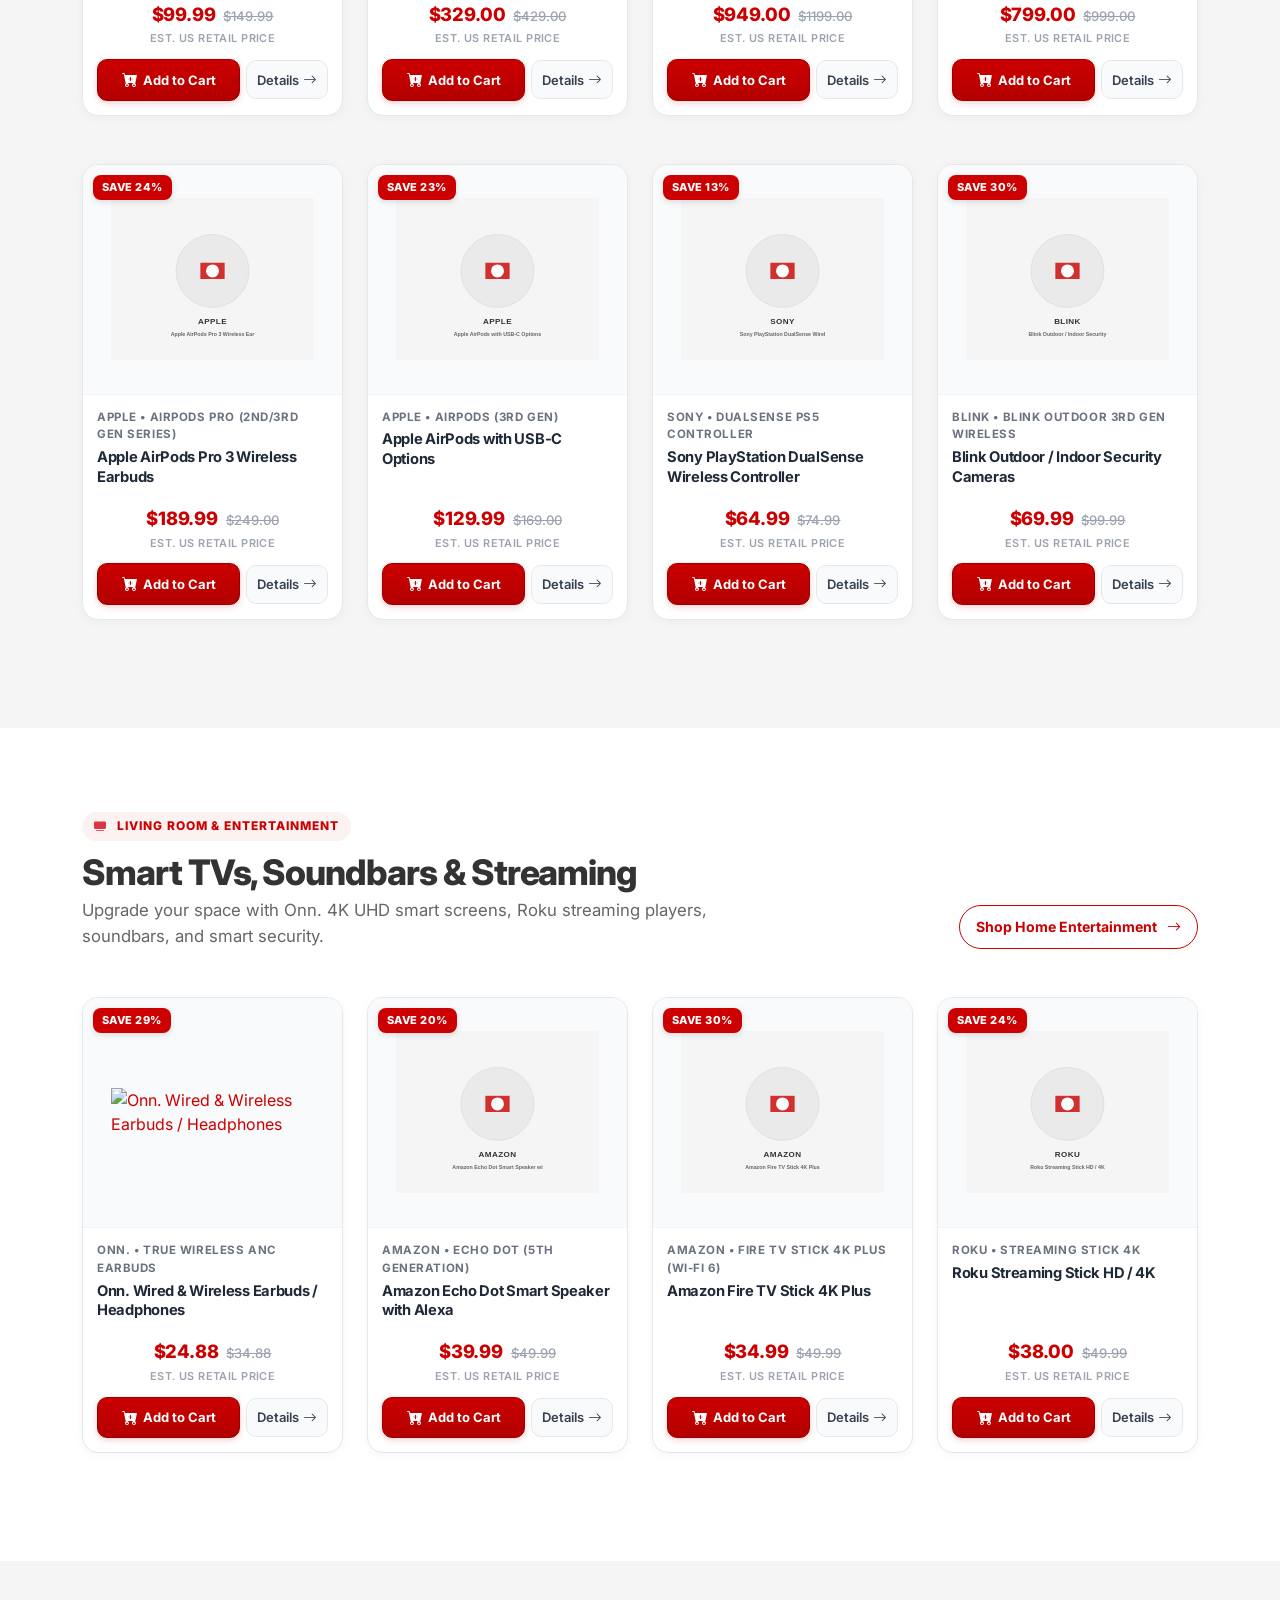
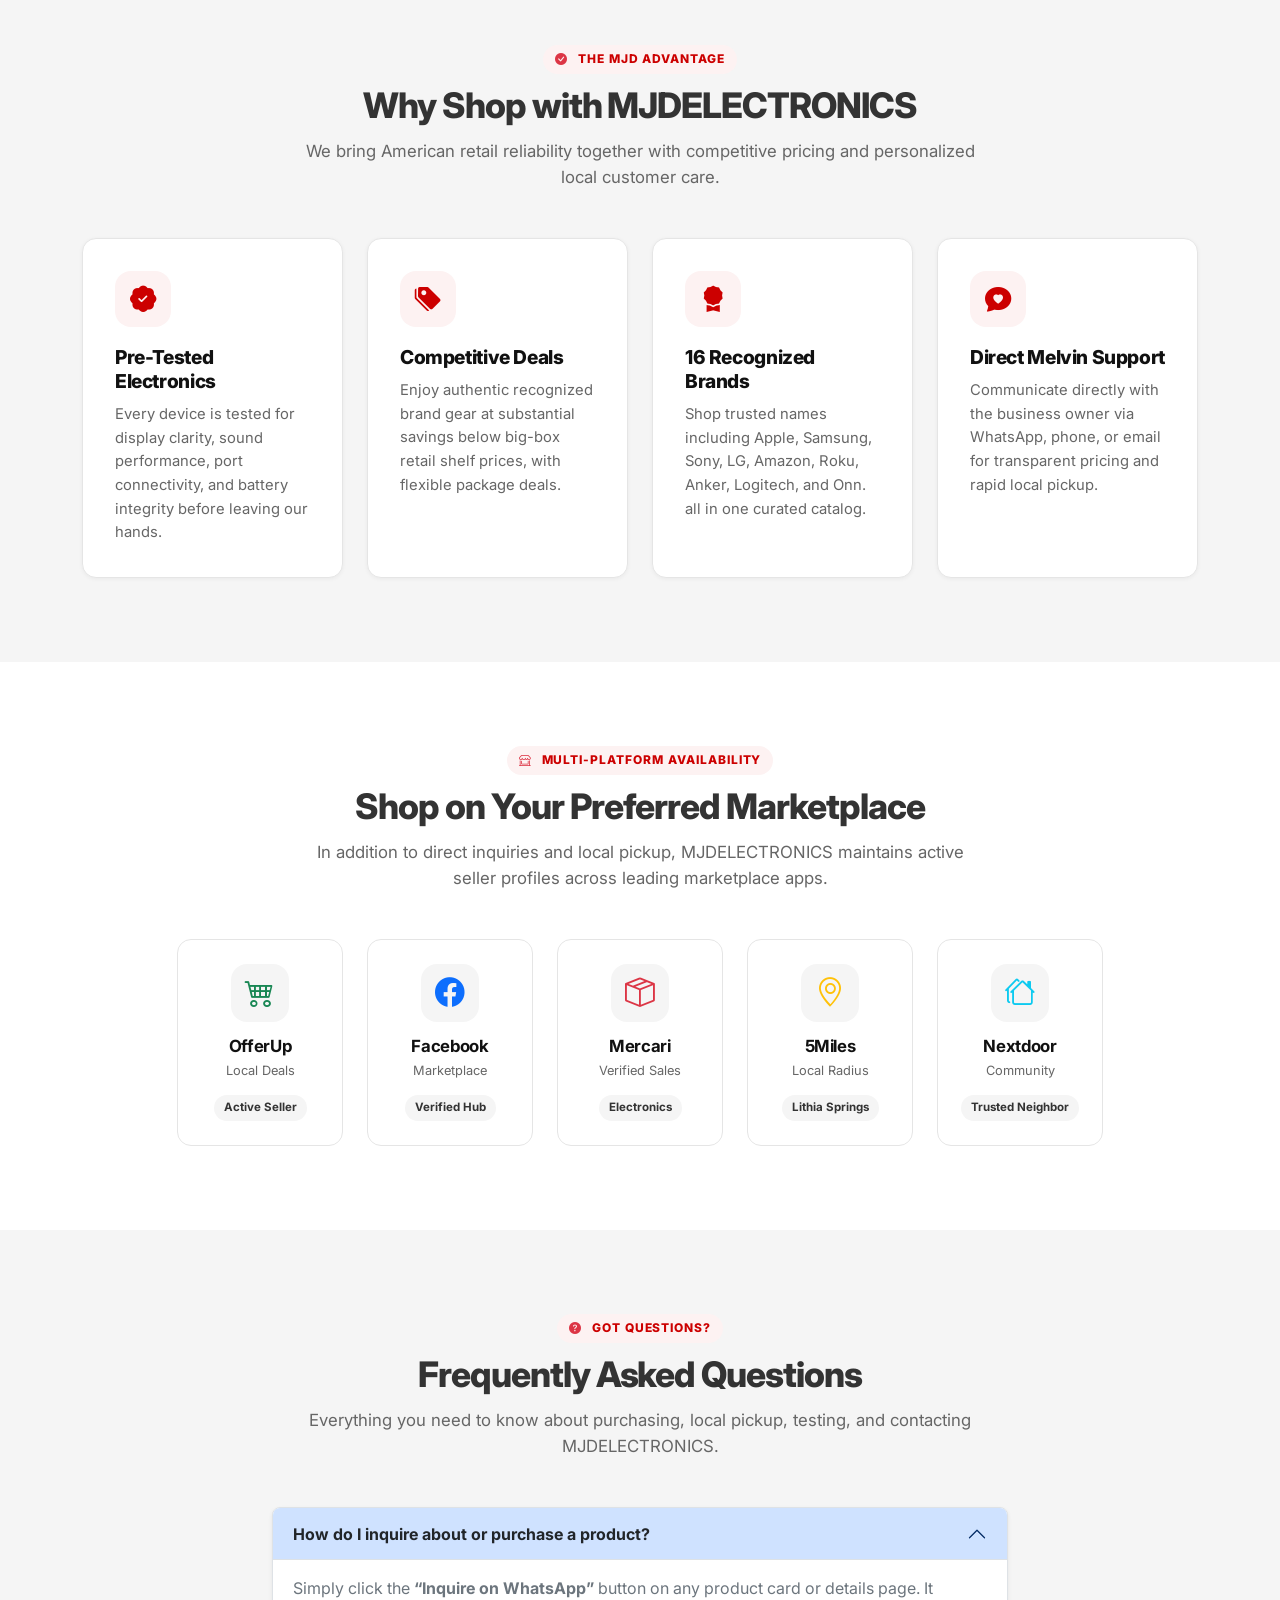
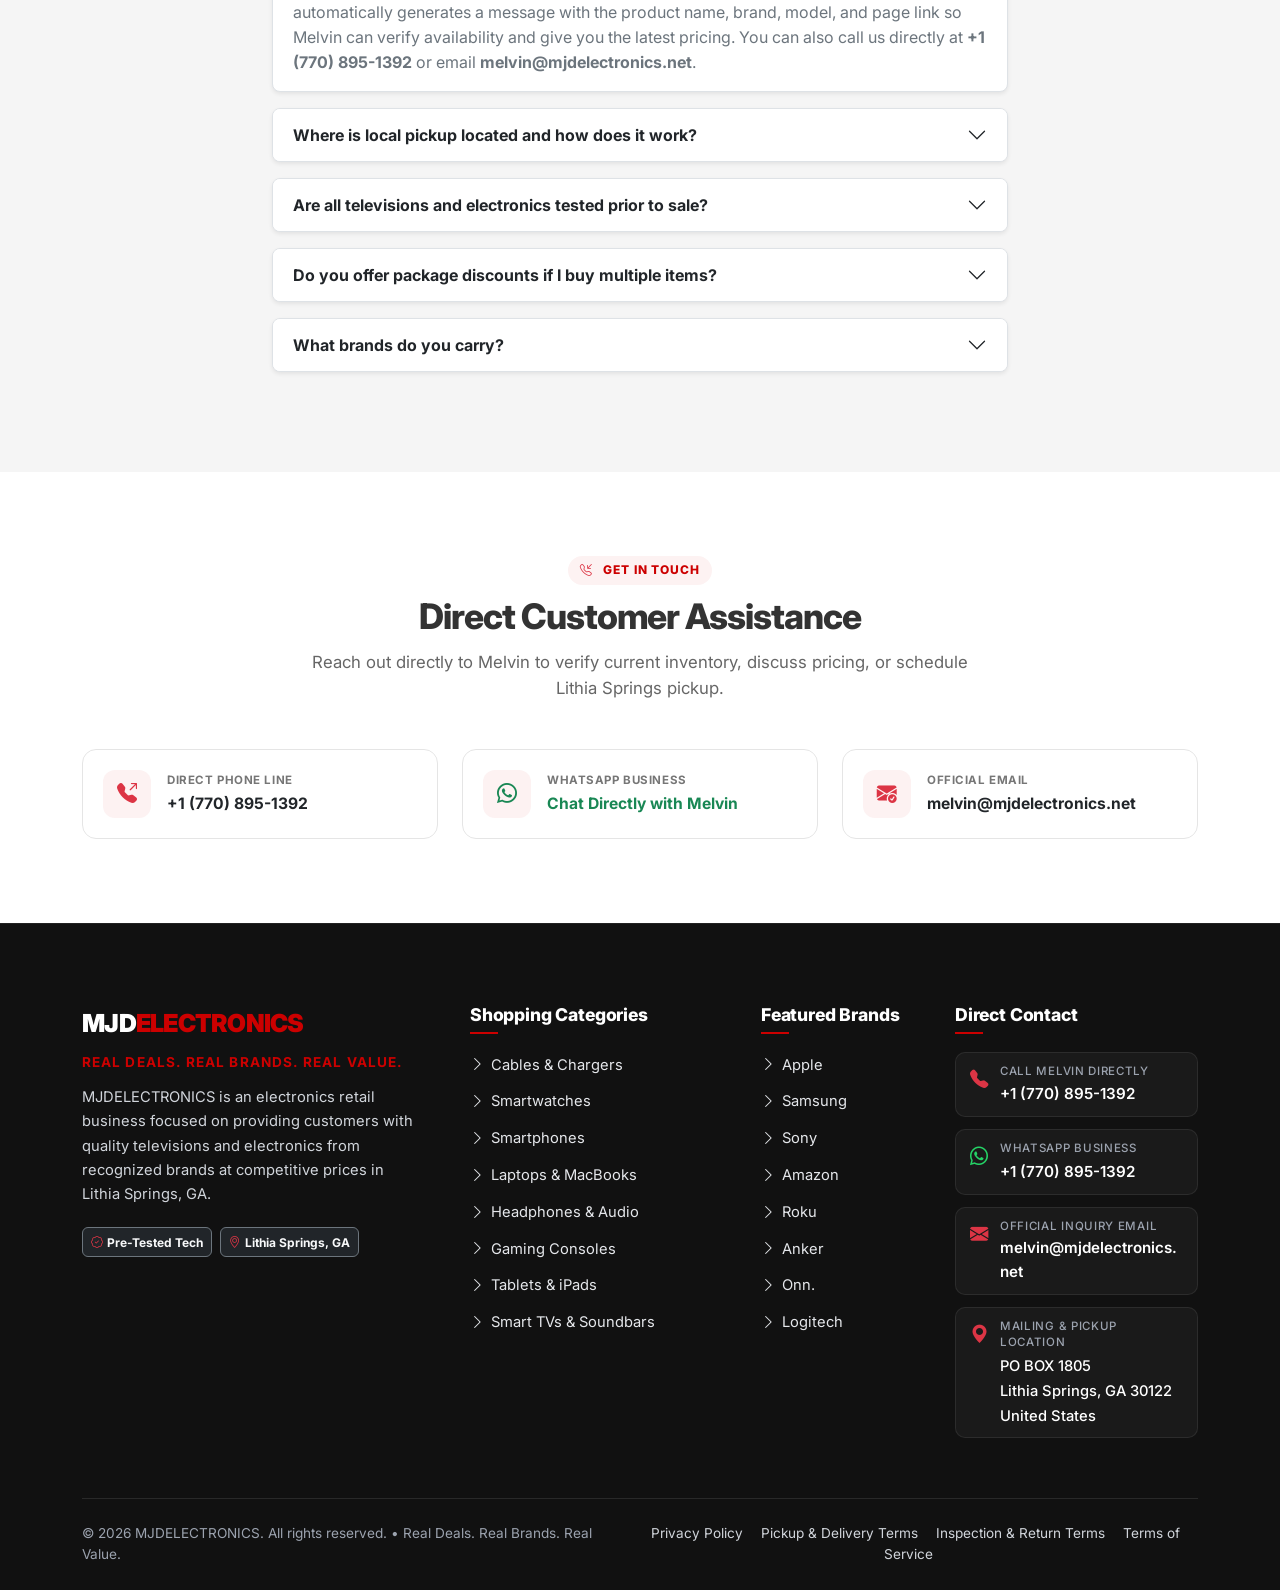
==== commit 8afbfb18: "new code" ====
--- a/index.html
+++ b/index.html
@@ -226,9 +226,7 @@
             <a href="shop.html" class="btn-mjd-primary">
               <i class="bi bi-bag-check-fill"></i> Shop All Products
             </a>
-            <a href="https://wa.me/17708951392?text=Hello%20MJDELECTRONICS!%20I%20visited%20your%20website%20and%20would%20like%20to%20know%20more%20about%20your%20available%20electronics%20and%20current%20deals." target="_blank" rel="noopener noreferrer" class="btn-whatsapp-pill">
-              <i class="bi bi-whatsapp"></i> Inquire on WhatsApp
-            </a>
+            
           </div>
 
           <!-- Feature Bullets (Customer Benefits) -->
